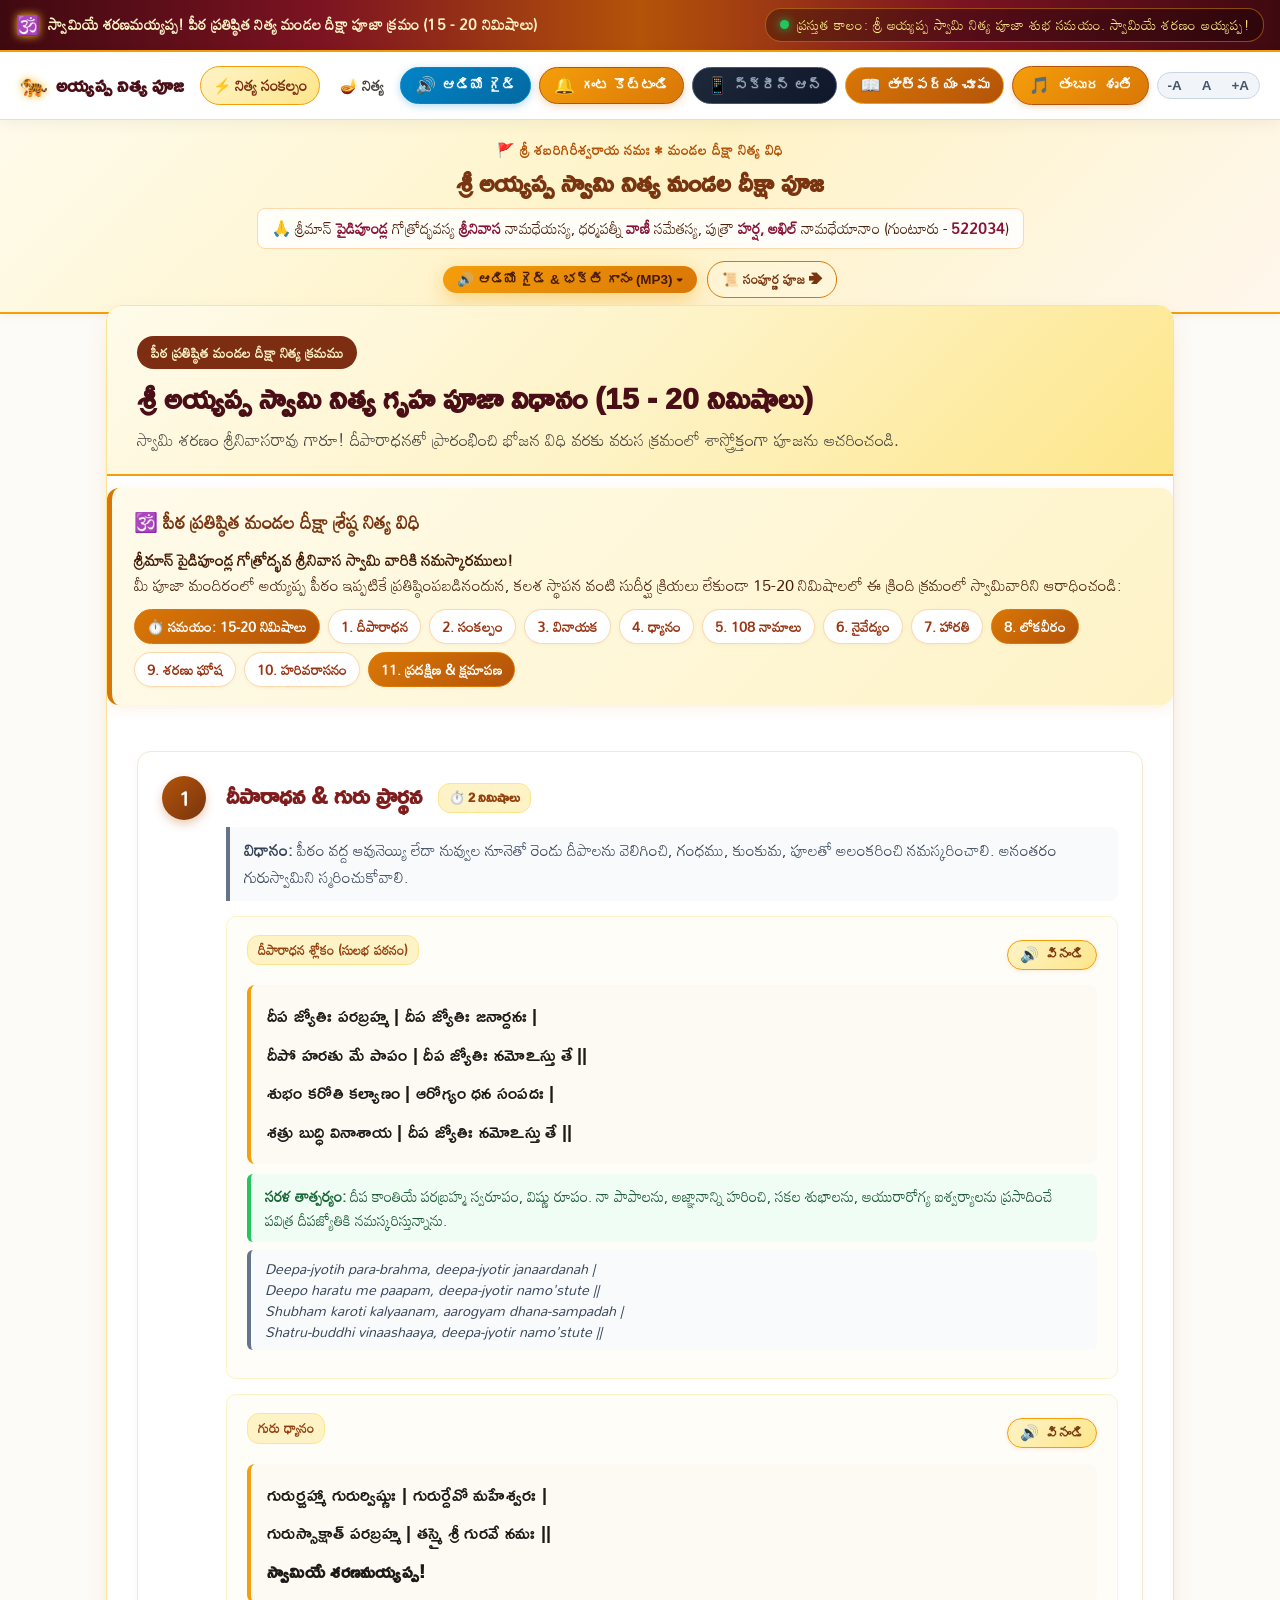
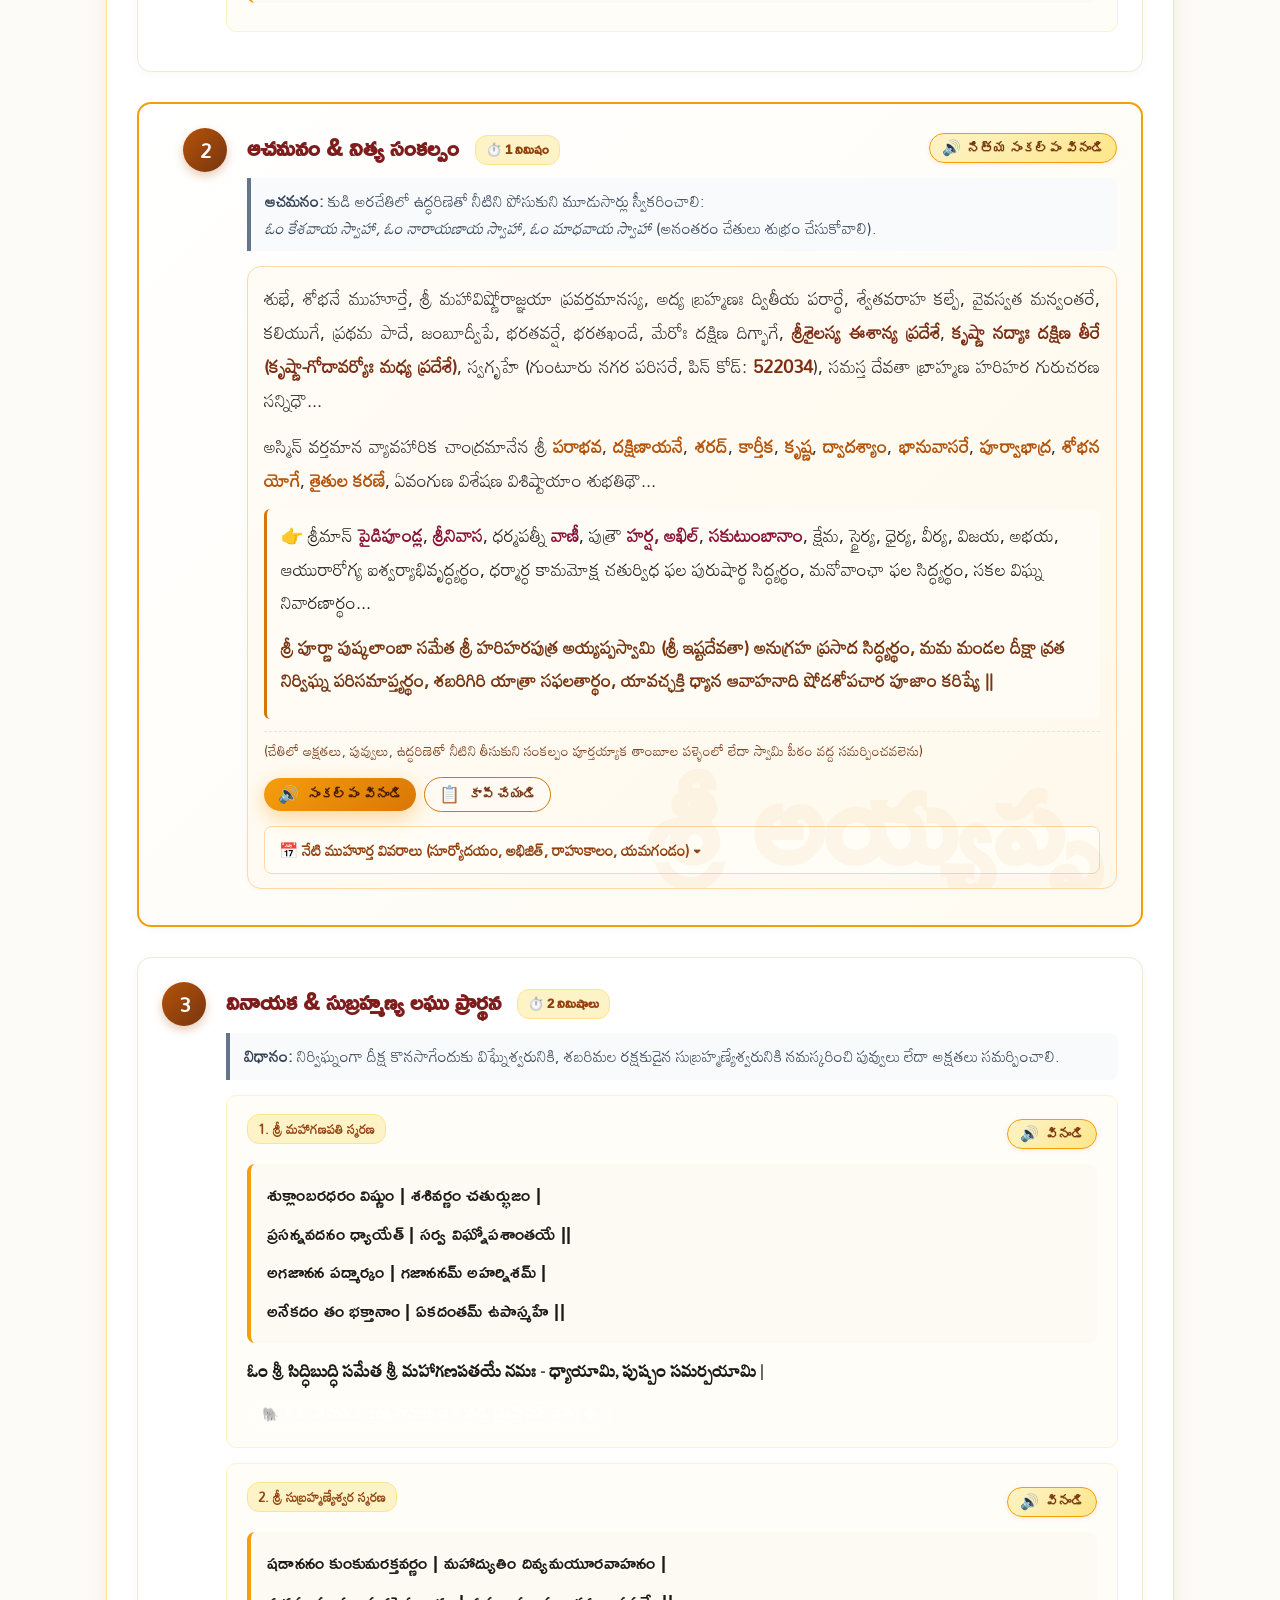
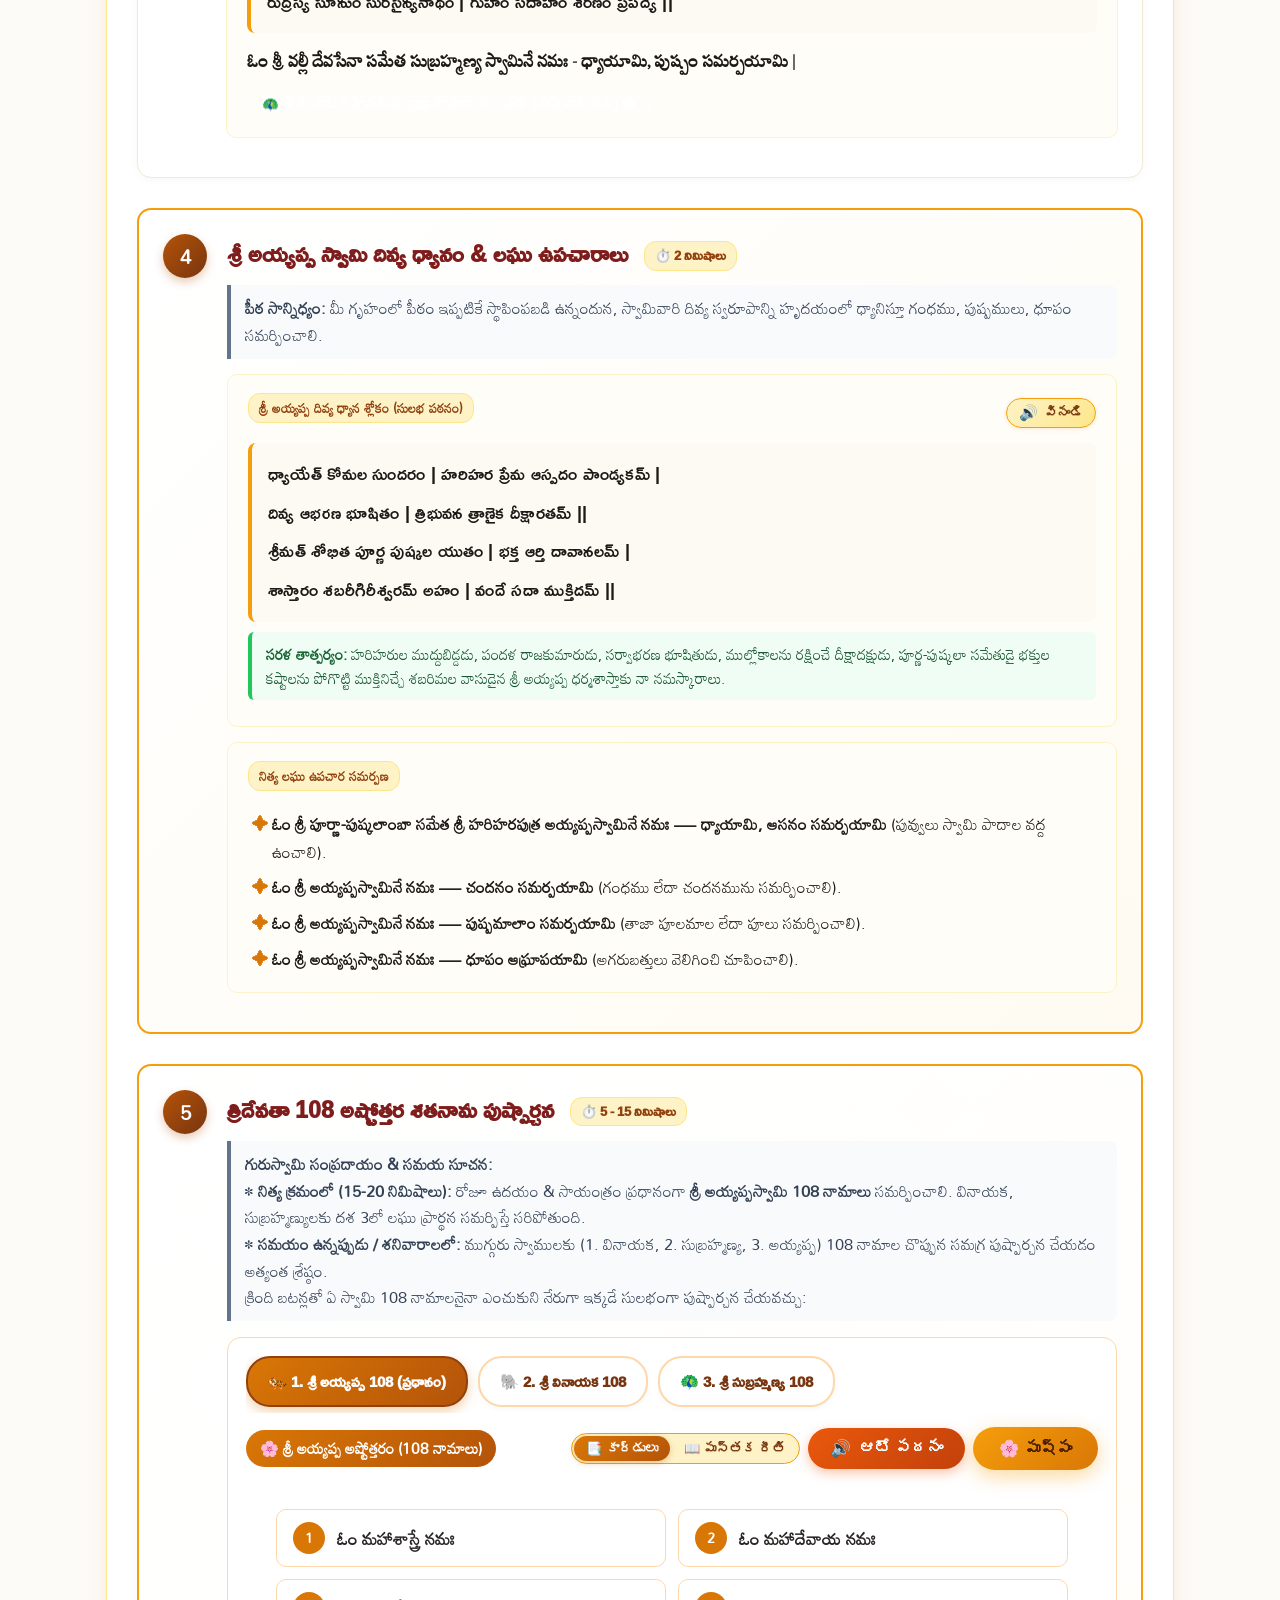
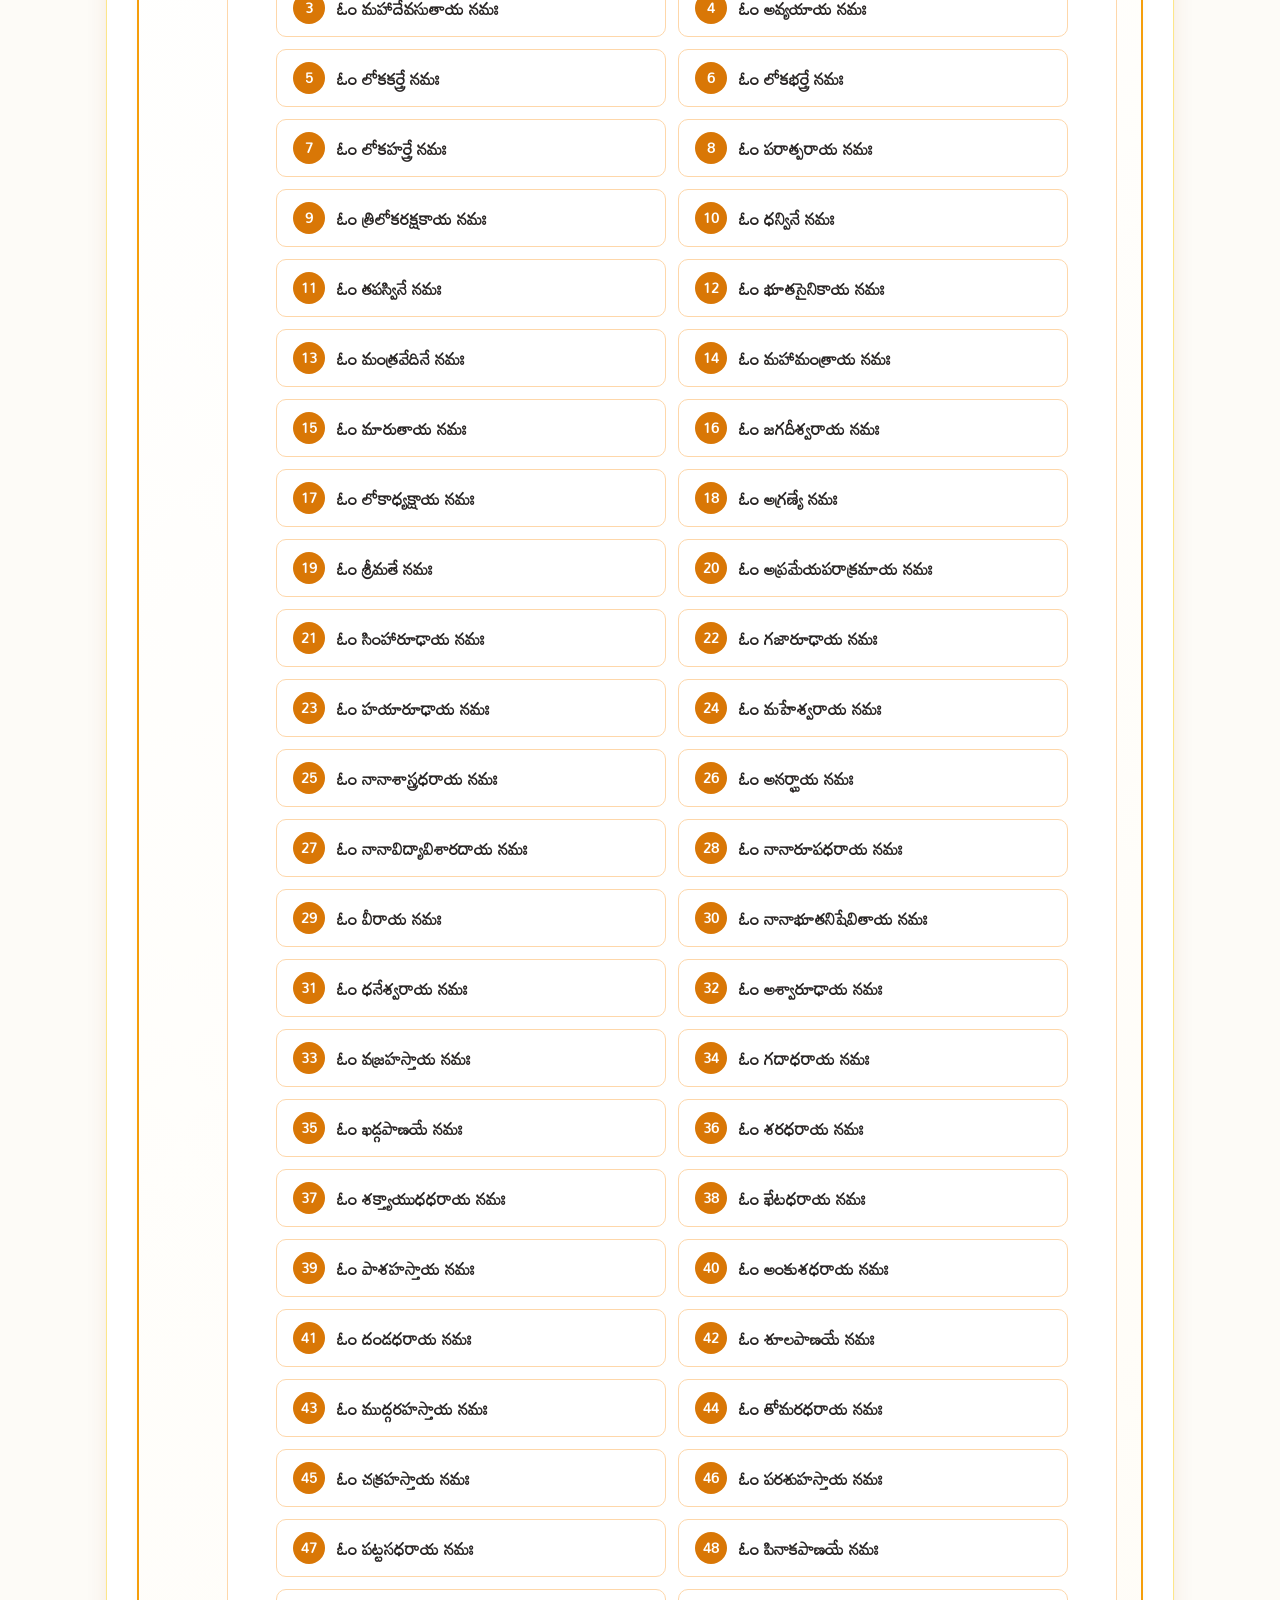
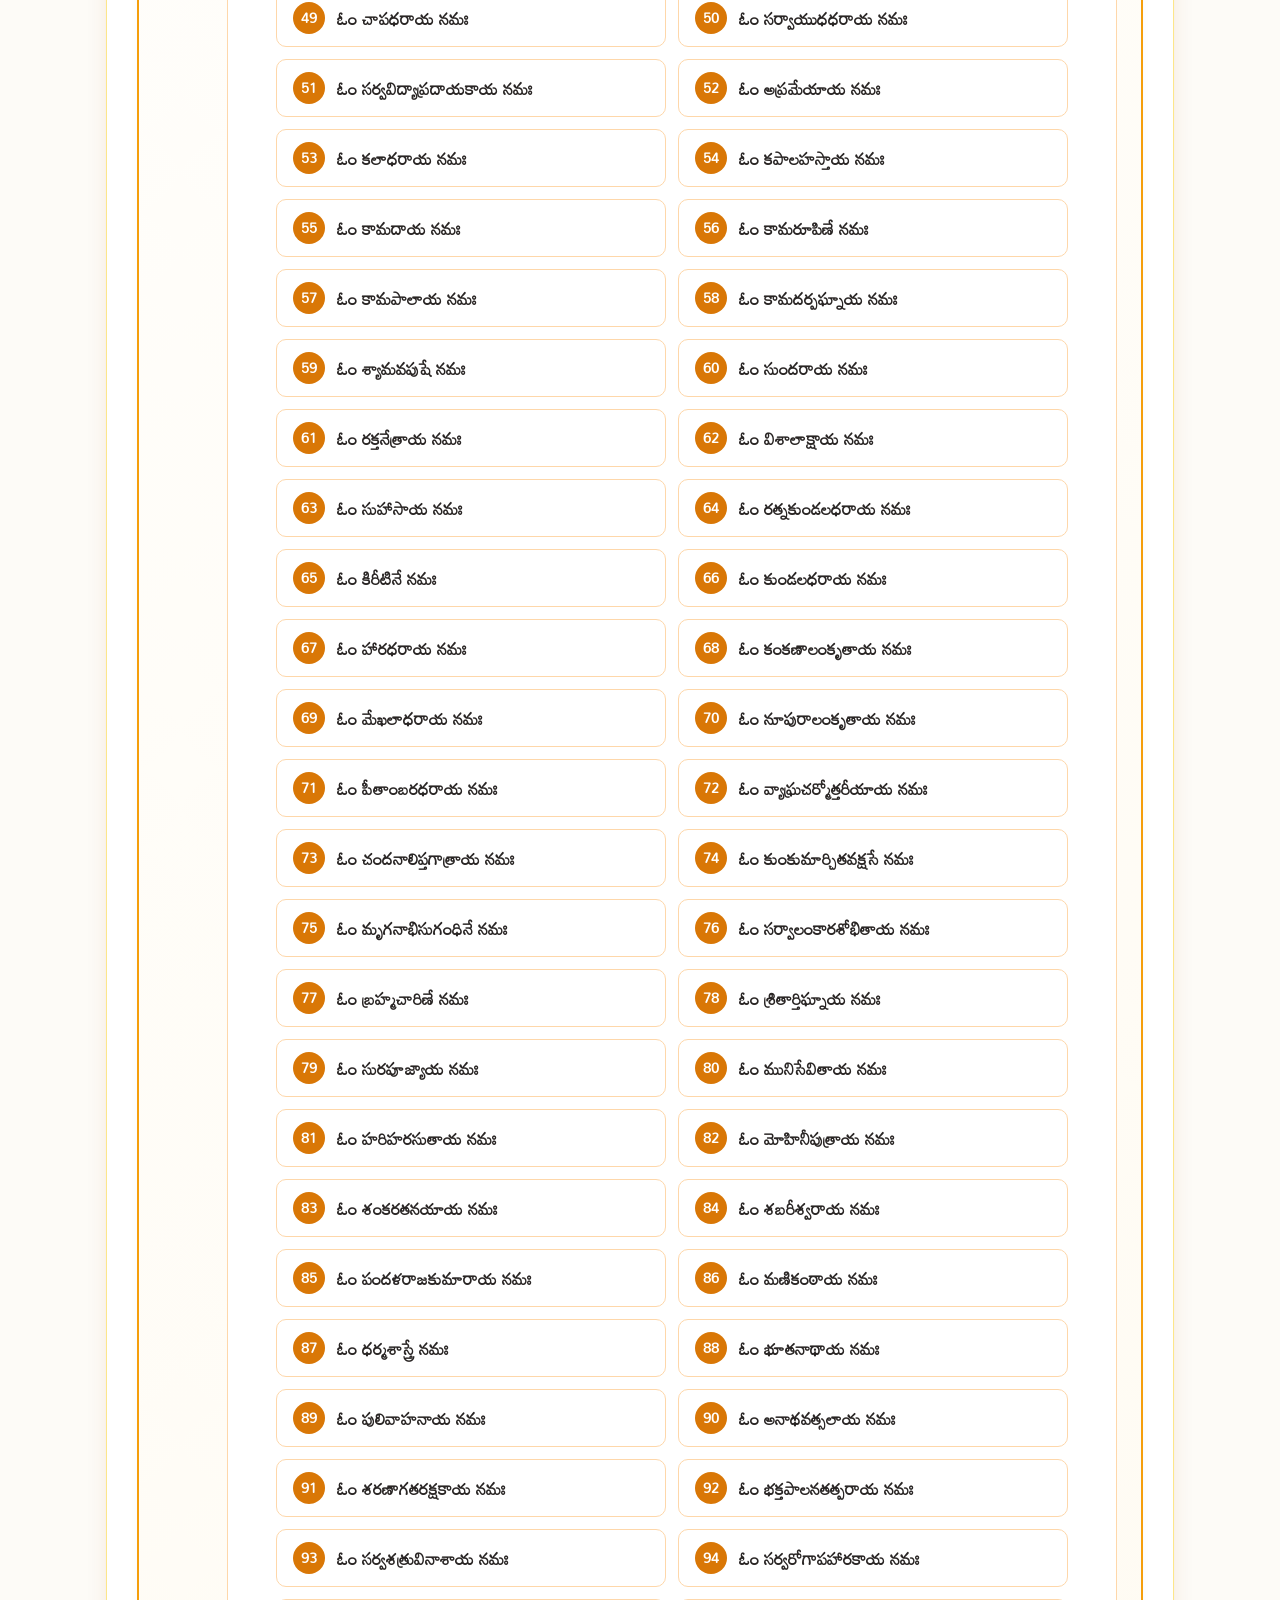
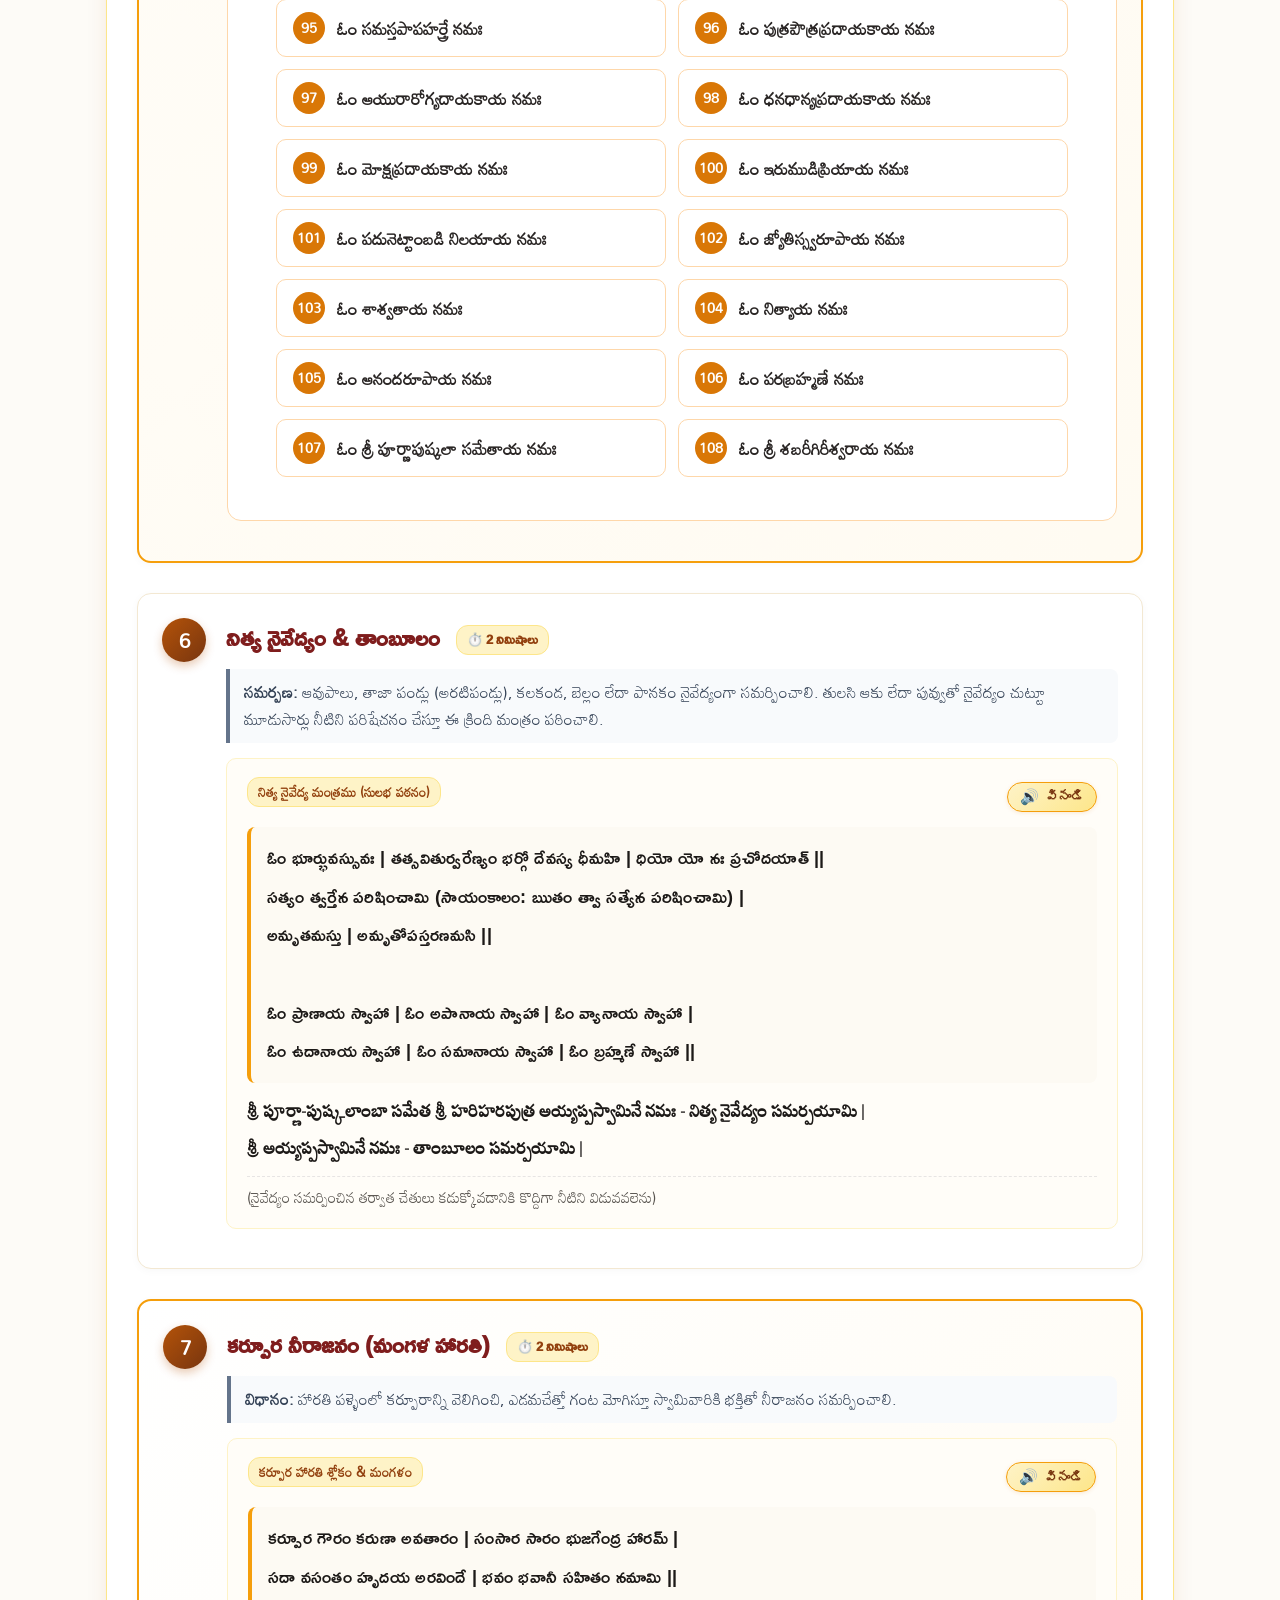
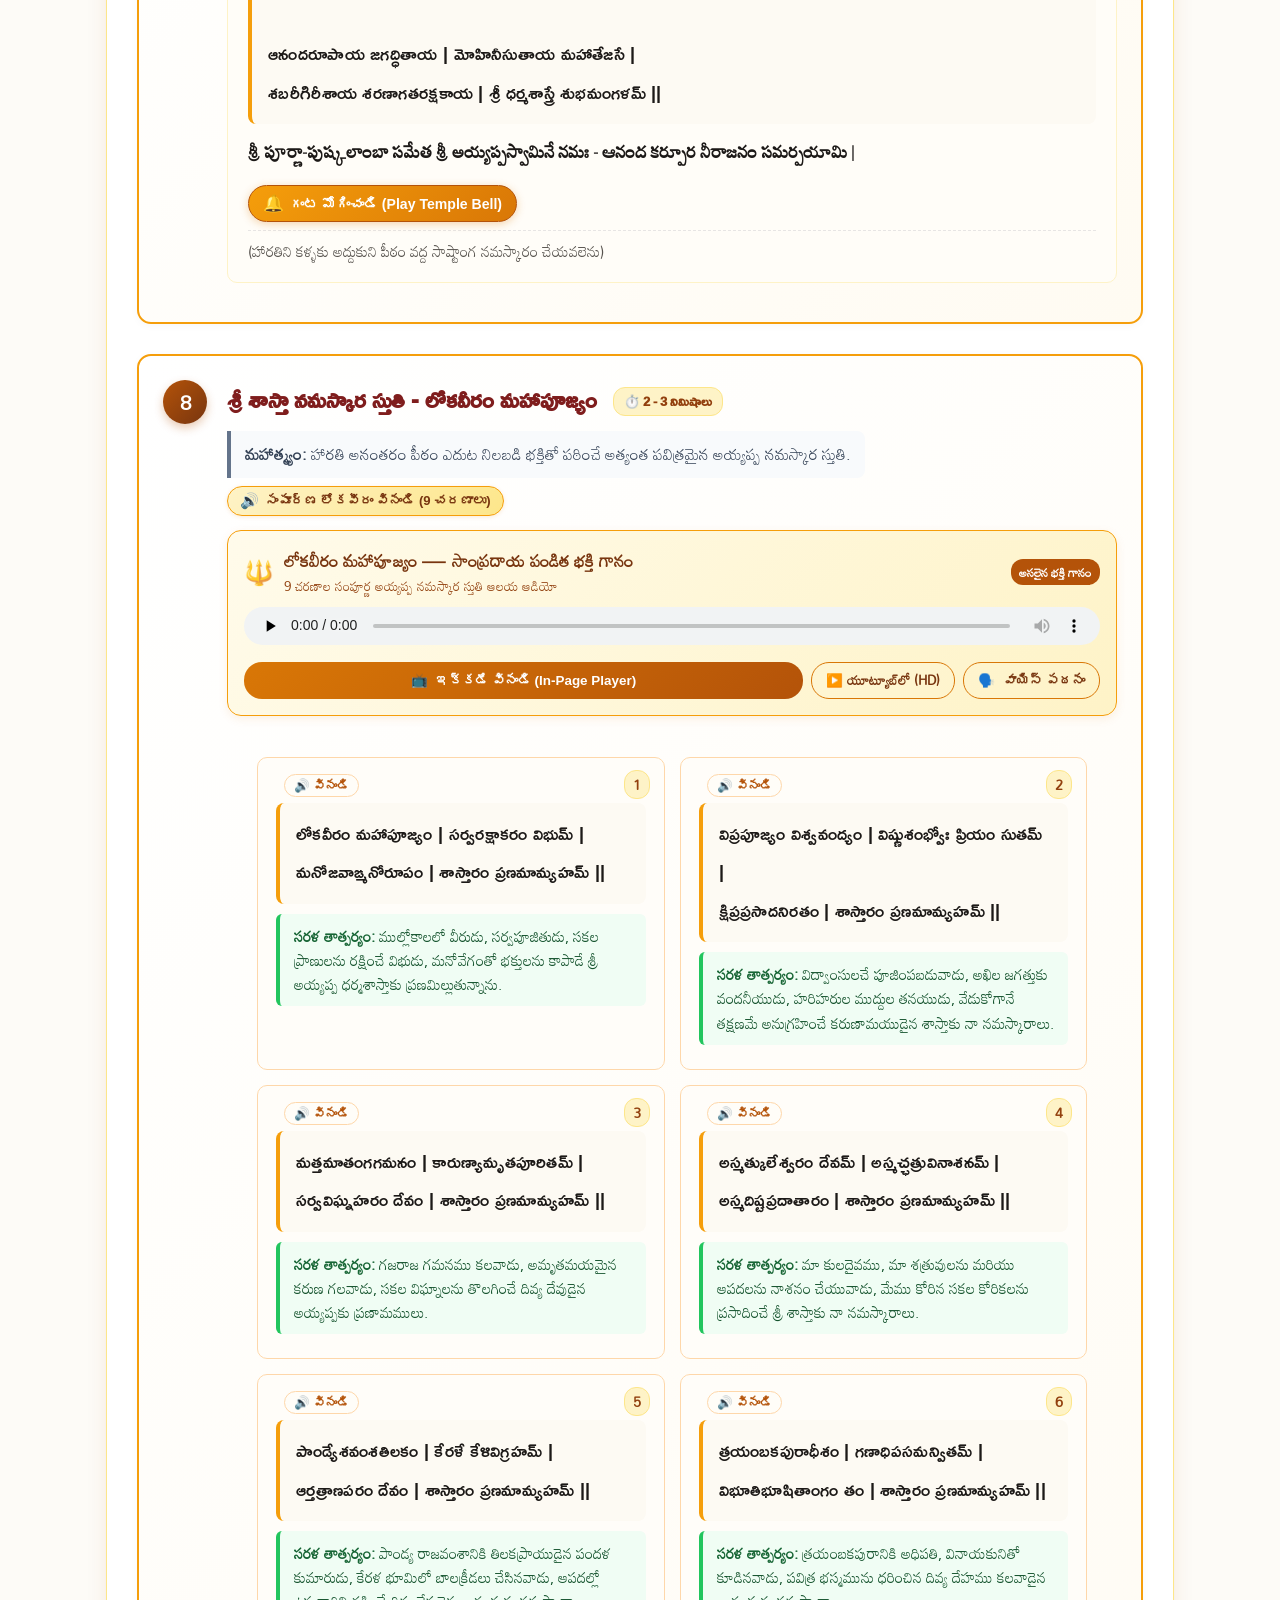
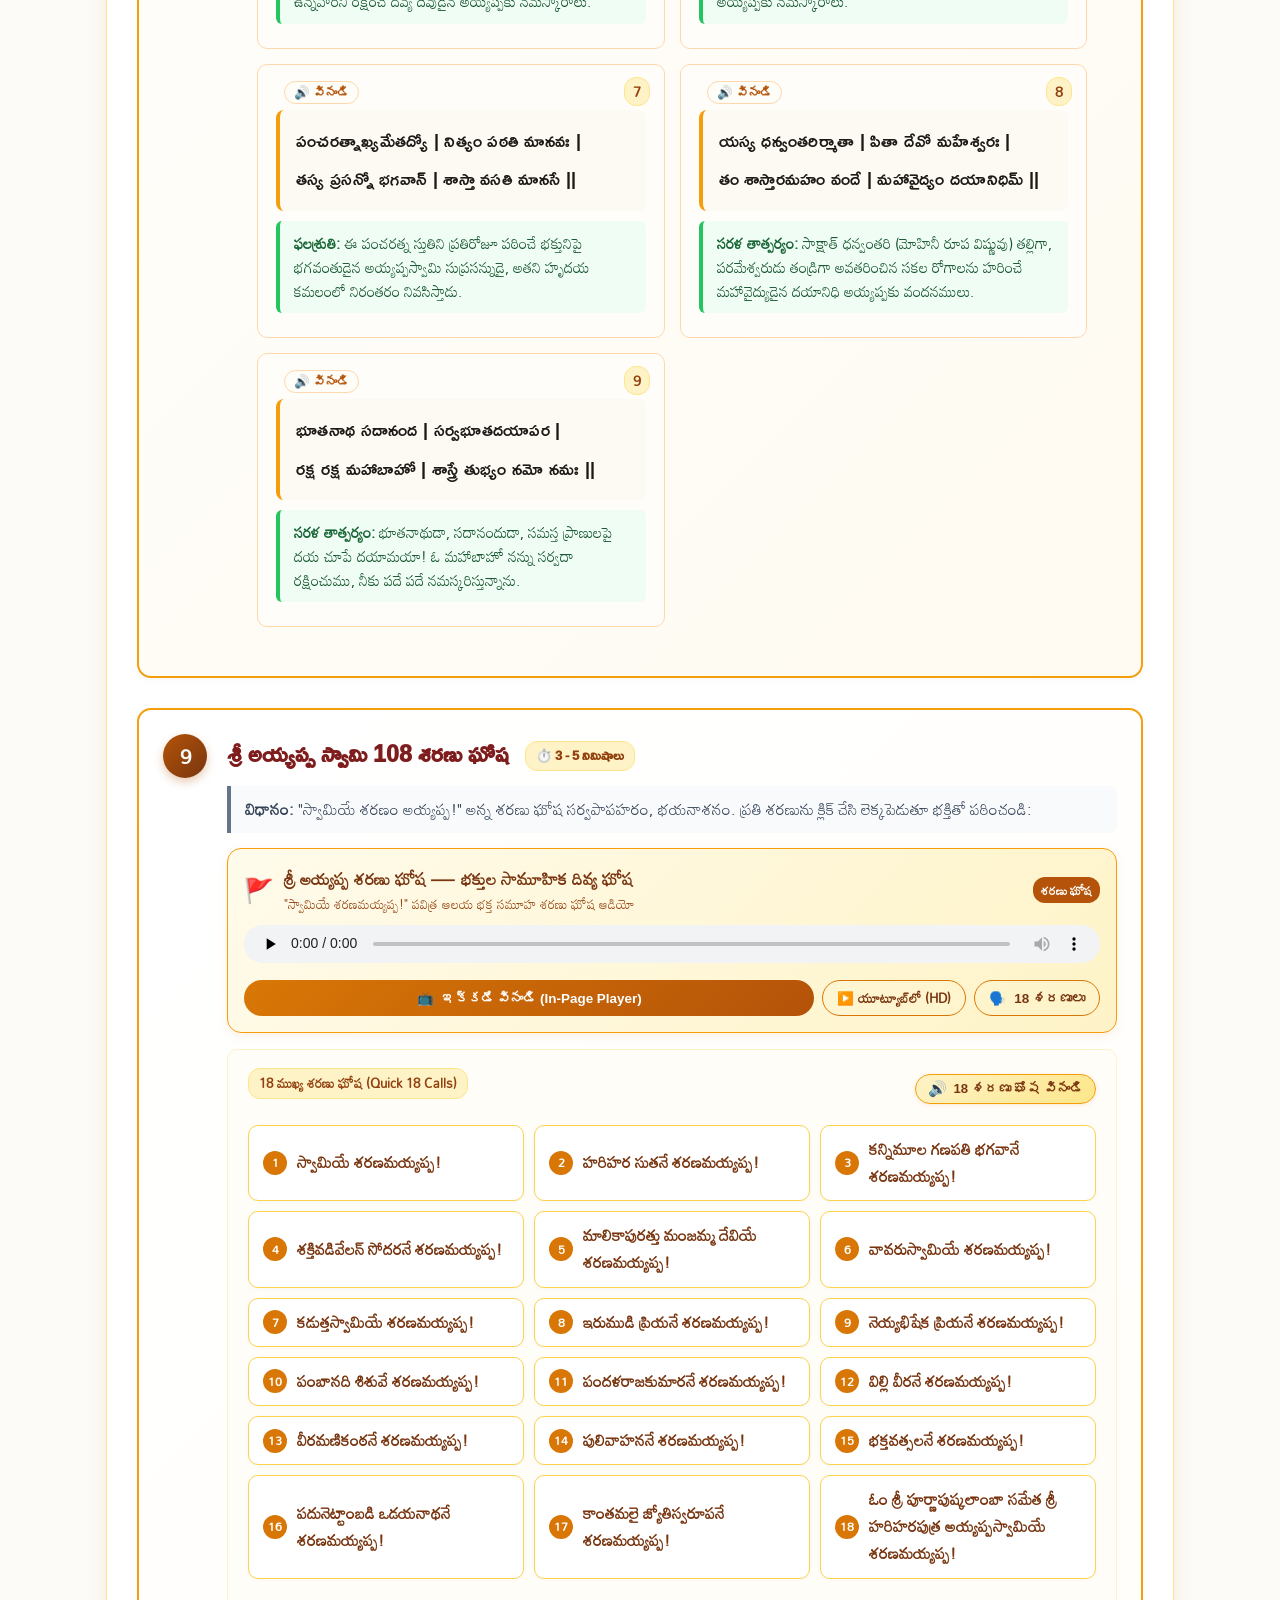
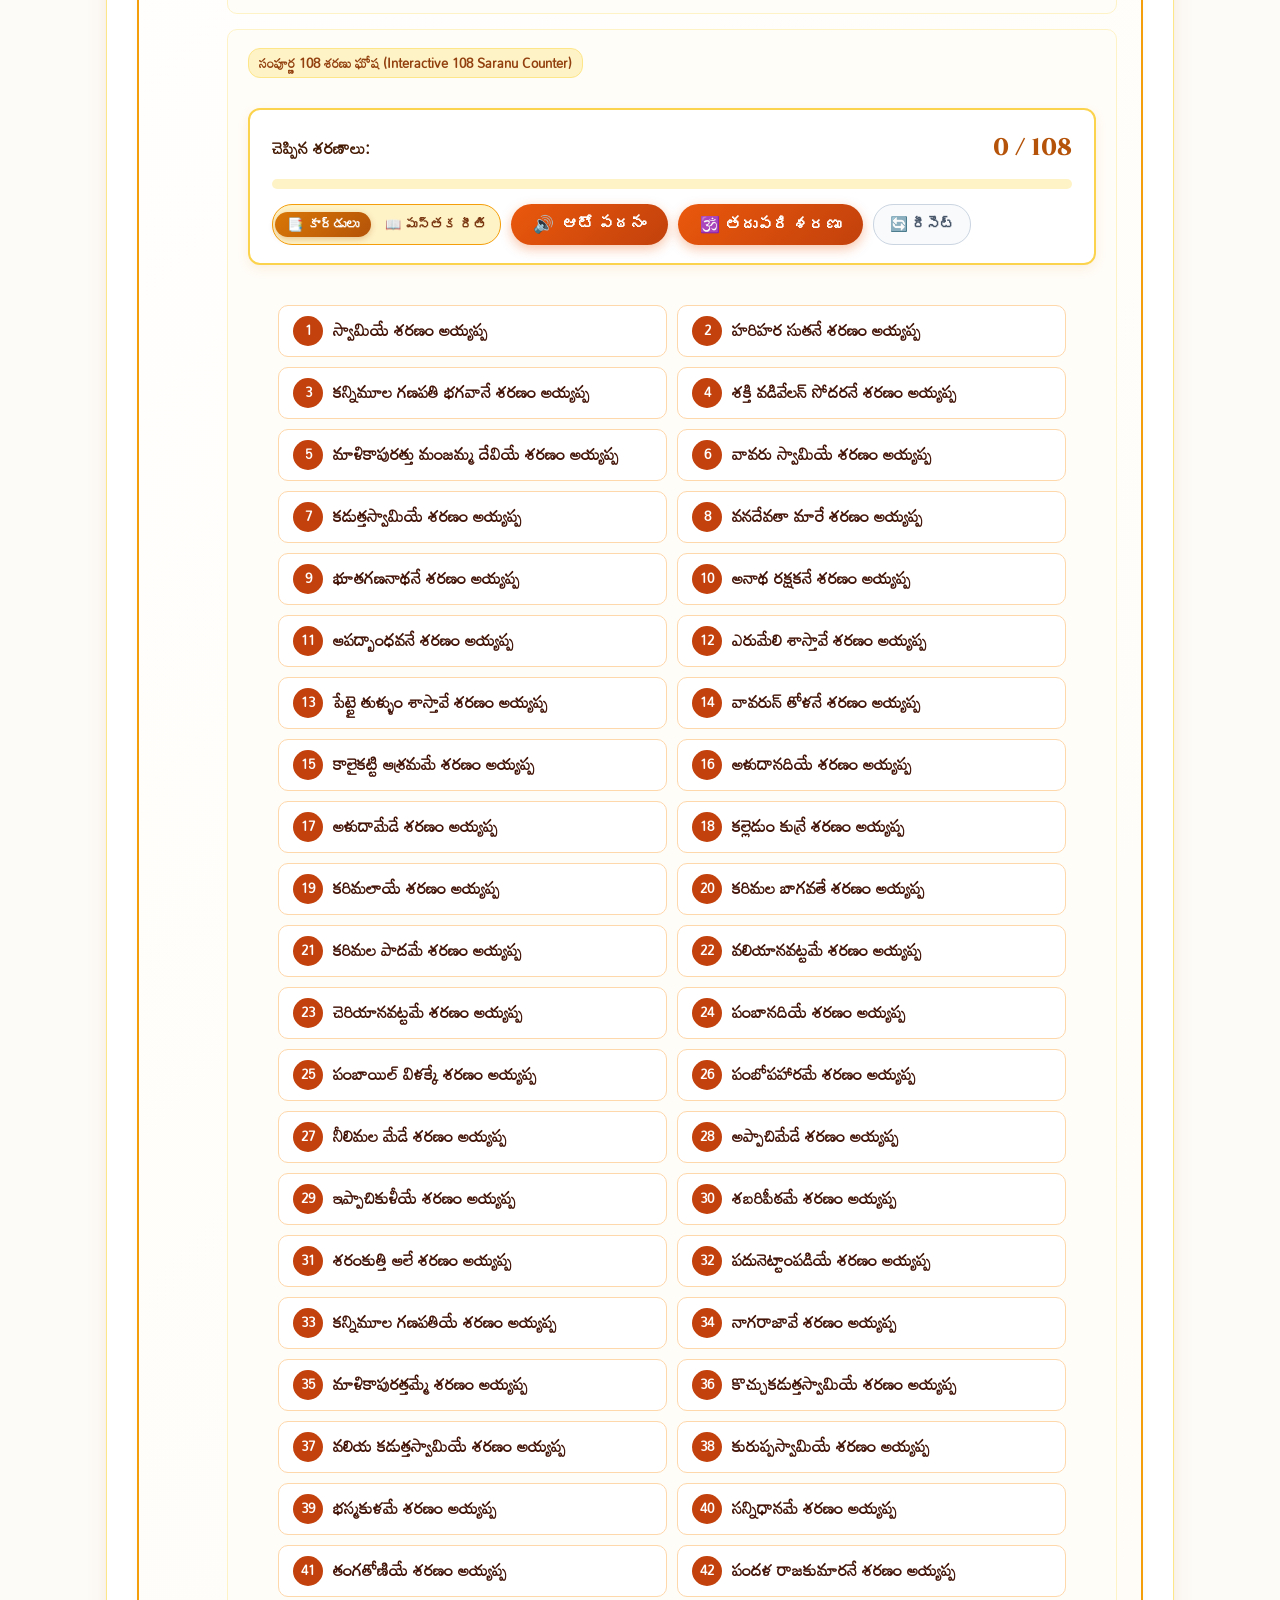
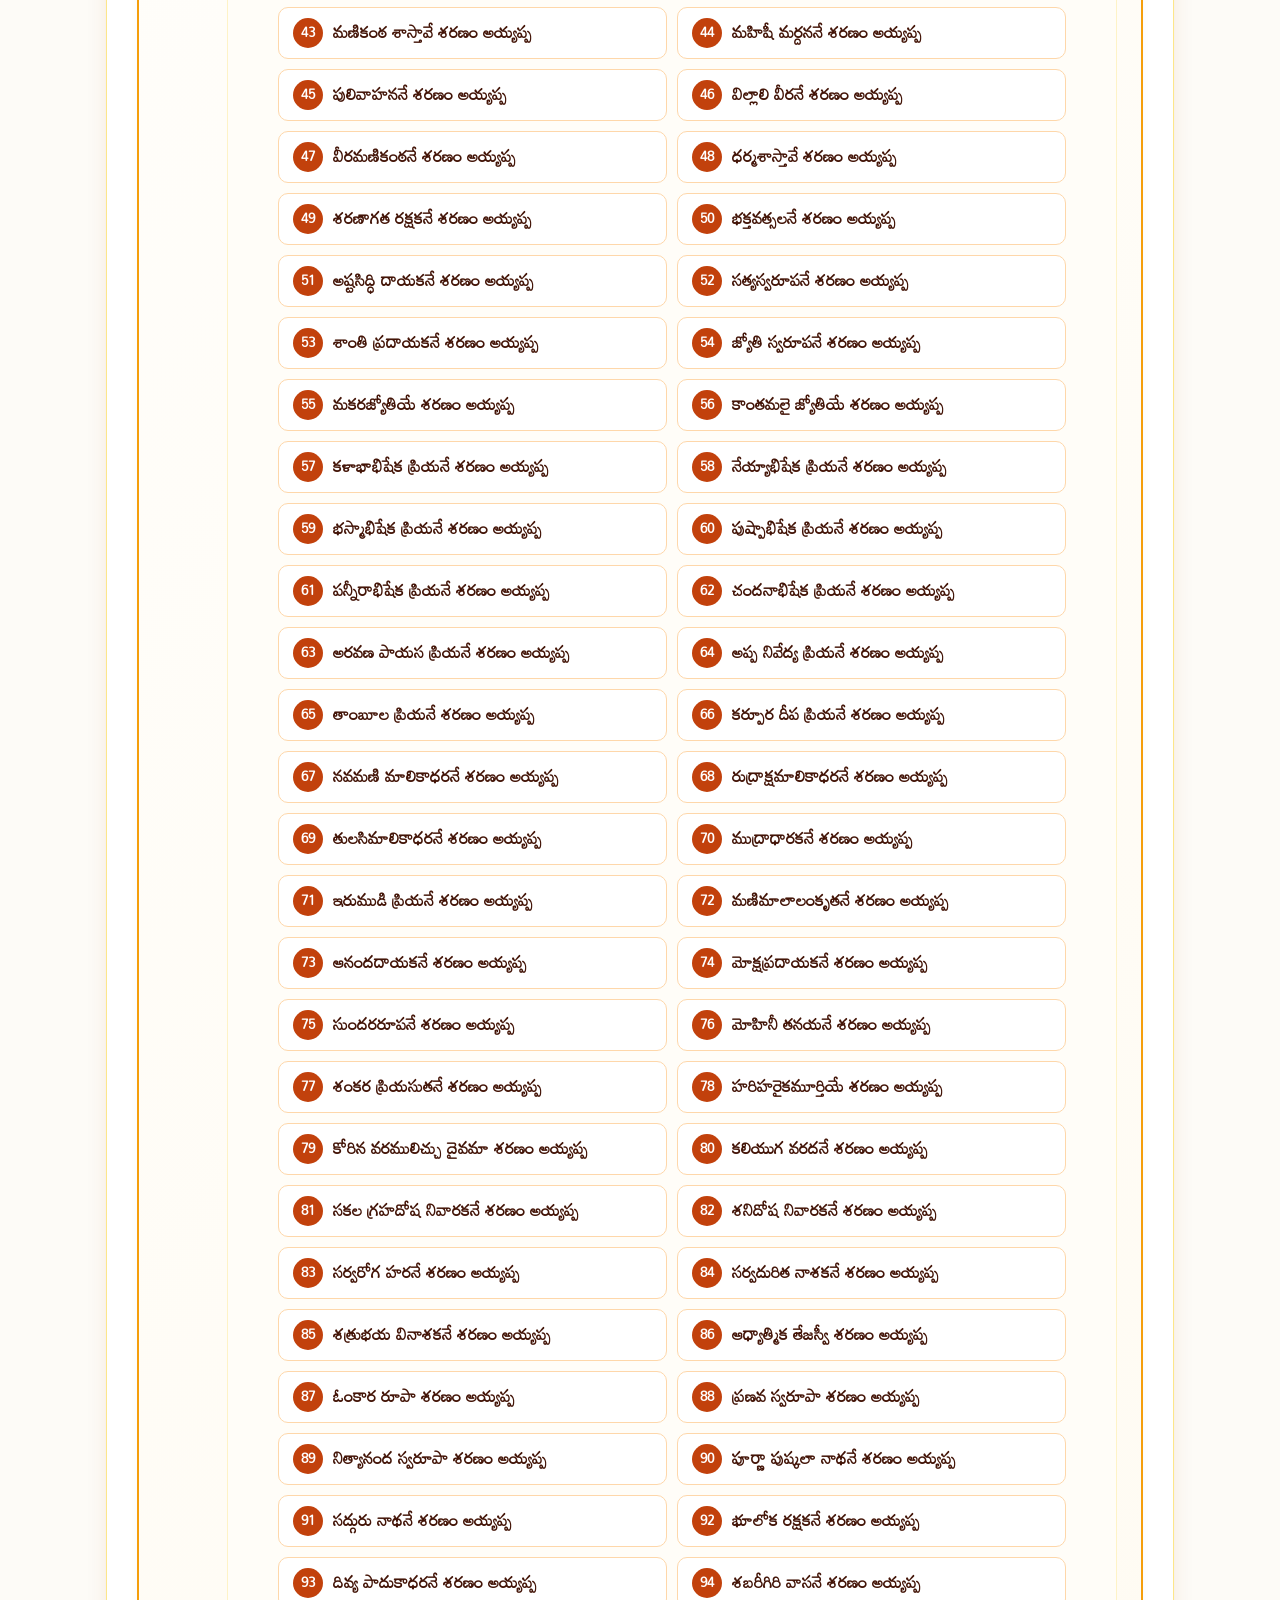
==== daily-puja.html @ 8e036cb7 "Initial commit: Sri Ayyappa Daily & Full Puja Vidhanam with live dynamic Sankalpam and mobile-friend" ====
<!DOCTYPE html>
<html lang="te">
<head>
  <meta charset="UTF-8" />
  <meta name="viewport" content="width=device-width, initial-scale=1.0" />
  <title>శ్రీ అయ్యప్ప స్వామి నిత్య మండల దీక్షా పూజ (15 - 20 నిమిషాలు) | పైడిపూండ్ల గోత్రం</title>
  
  <link rel="preconnect" href="https://fonts.googleapis.com">
  <link rel="preconnect" href="https://fonts.gstatic.com" crossorigin>
  <link href="https://fonts.googleapis.com/css2?family=Mandali&family=Ramabhadra&family=Suranna&family=Cinzel:wght@600;700;800&family=Outfit:wght@400;500;600;700&display=swap" rel="stylesheet">
  
  <link rel="stylesheet" href="styles.css" />
</head>
<body class="telugu-theme">

  <!-- Sacred Top Notification & Mode Switcher Bar -->
  <aside class="sacred-top-bar" aria-label="పూజా సమయ సమాచారం">
    <div class="top-bar-content">
      <div class="sacred-slogan">
        <span class="om-symbol">🕉️</span>
        <span class="telugu-text">స్వామియే శరణమయ్యప్ప! పీఠ ప్రతిష్ఠిత నిత్య మండల దీక్షా పూజా క్రమం (15 - 20 నిమిషాలు)</span>
      </div>
      <div class="panchangam-quick-ticker" id="topPanchangTicker">
        <span class="live-pulse"></span>
        <span id="quickTickerText">నేటి కాలం: లెక్కించబడుతోంది...</span>
      </div>
    </div>
  </aside>

  <!-- Sticky Main Navigation -->
  <nav class="sticky-nav" id="mainNavbar">
    <div class="nav-container">
      <a href="daily-puja.html" class="nav-brand">
        <span class="brand-icon">🐅</span>
        <span class="brand-text">అయ్యప్ప నిత్య పూజ</span>
      </a>

      <div class="nav-links">
        <a href="#sankalpam-section" class="nav-link highlight-link">⚡ నిత్య సంకల్పం</a>
        <a href="#nitya-puja-section" class="nav-link active">🪔 నిత్య పూజ (15ని॥)</a>
        <a href="#nitya-step-5" class="nav-link">📿 108 నామాలు</a>
        <a href="#step-lokaveeram" class="nav-link">🔱 లోకవీరం</a>
        <a href="#saranu-ghosha" class="nav-link">🕉️ శరణు ఘోష</a>
        <a href="#harivarasanam" class="nav-link">🎵 హరివరాసనం</a>
        <a href="#step-pradakshina" class="nav-link">👣 ఆత్మప్రదక్షిణ</a>
        <a href="#step-kshama" class="nav-link">🙏 క్షమాపణ</a>
        <a href="full-puja.html" class="nav-link" style="color: #f59e0b; font-weight: 800;">📜 సంపూర్ణ పూజ ➔</a>
      </div>

      <div class="nav-actions">
        <!-- Audio Reader Quick Launch Button -->
        <button id="btnReaderNav" class="action-btn reader-btn" onclick="toggleAudioReaderDeck()" title="పూజా వాచకం / ఆడియో గైడ్ తెరవండి">
          <span class="btn-icon">🔊</span>
          <span class="btn-text">ఆడియో గైడ్</span>
        </button>

        <!-- Temple Bell Chime Button -->
        <button id="btnBell" class="action-btn bell-btn" title="దేవాలయ ఘంటానాదం (Play Temple Bell)">
          <span class="btn-icon">🔔</span>
          <span class="btn-text">గంట కొట్టండి</span>
        </button>

        <!-- Keep Screen Awake Button for Mobile -->
        <button id="btnWakeLock" class="action-btn wake-btn" title="మొబైల్ స్క్రీన్ పూజ పూర్తయ్యేవరకు ఆన్ ఉంచుతుంది">
          <span class="btn-icon">📱</span>
          <span class="btn-text">స్క్రీన్ ఆన్</span>
        </button>

        <!-- Toggle Meaning Button -->
        <button id="btnToggleMeaning" class="action-btn meaning-btn" onclick="toggleEasyMeaning()" title="శ్లోకాల సరళ తాత్పర్యం & ఇంగ్లీష్ ఉచ్ఛారణ చూపు/దాచు">
          <span class="btn-icon">📖</span>
          <span class="btn-text">తాత్పర్యం చూపు</span>
        </button>

        <!-- Ambient Audio Tanpura -->
        <button id="btnAmbientSound" class="action-btn ambient-btn" title="ధ్యాన శృతి (Tanpura Drone)">
          <span class="btn-icon">🎵</span>
          <span class="btn-text">తంబుర శృతి</span>
        </button>

        <!-- Font Size Controls -->
        <div class="font-zoom-ctrls">
          <button id="btnFontDec" class="zoom-btn" title="అక్షరాల పరిమాణం తగ్గించండి">-A</button>
          <button id="btnFontReset" class="zoom-btn" title="సాధారణ పరిమాణం">A</button>
          <button id="btnFontInc" class="zoom-btn" title="అక్షరాల పరిమాణం పెంచండి">+A</button>
        </div>
      </div>
    </div>
  </nav>

  <!-- Compact Devotional Header (Low Padding, Dignified) -->
  <header class="compact-puja-header" id="hero">
    <div class="header-sacred-tag">
      🚩 శ్రీ శబరిగిరీశ్వరాయ నమః • మండల దీక్షా నిత్య విధి
    </div>
    <h1 class="header-title">శ్రీ అయ్యప్ప స్వామి నిత్య మండల దీక్షా పూజ</h1>
    <div class="header-devotee-strip">
      🙏 శ్రీమాన్ <strong>పైడిపూండ్ల</strong> గోత్రోద్భవస్య <strong>శ్రీనివాస</strong> నామధేయస్య, 
      ధర్మపత్నీ <strong>వాణీ</strong> సమేతస్య, పుత్రౌ <strong>హర్ష, అఖిల్</strong> నామధేయానాం 
      (గుంటూరు - <strong>522034</strong>)
    </div>
    <div class="header-actions">
      <button type="button" class="btn btn-sm btn-primary" onclick="toggleAudioReaderDeck()" title="ఆడియో గైడ్ & భక్తి గానం వినండి">
        <span>🔊 ఆడియో గైడ్ & భక్తి గానం (MP3) ▾</span>
      </button>
      <a href="full-puja.html" class="btn btn-sm btn-secondary" style="color: #78350f; border-color: #d97706;" title="శనివారాలు / పడిపూజల కోసం">
        <span>📜 సంపూర్ణ పూజ ➔</span>
      </a>
    </div>
  </header>

  <main class="page-container">

    <!-- ========================================== -->
    <!-- DEDICATED 15-20 MIN DAILY PUJA (DIRECT FLOW) -->
    <!-- ========================================== -->
    <section class="section-card" id="nitya-puja-section">
      <div class="card-header gold-gradient-header">
        <div class="header-badge">పీఠ ప్రతిష్ఠిత మండల దీక్షా నిత్య క్రమము</div>
        <h2 class="section-title">శ్రీ అయ్యప్ప స్వామి నిత్య గృహ పూజా విధానం (15 - 20 నిమిషాలు)</h2>
        <p class="section-description">
          స్వామి శరణం శ్రీనివాసరావు గారూ! దీపారాధనతో ప్రారంభించి భోజన విధి వరకు వరుస క్రమంలో శాస్త్రోక్తంగా పూజను ఆచరించండి.
        </p>
      </div>

      <!-- Peetam Consecrated Notice / Blessing -->
      <div class="nitya-blessing-card" style="margin: 12px 0 16px;">
        <div class="nitya-blessing-title">
          <span>🕉️ పీఠ ప్రతిష్ఠిత మండల దీక్షా శ్రేష్ఠ నిత్య విధి</span>
        </div>
        <div class="nitya-blessing-text">
          <strong>శ్రీమాన్ పైడిపూండ్ల గోత్రోద్భవ శ్రీనివాస స్వామి వారికి నమస్కారములు!</strong><br>
          మీ పూజా మందిరంలో అయ్యప్ప పీఠం ఇప్పటికే ప్రతిష్ఠింపబడినందున, కలశ స్థాపన వంటి సుదీర్ఘ క్రియలు లేకుండా 15-20 నిమిషాలలో ఈ క్రింది క్రమంలో స్వామివారిని ఆరాధించండి:
        </div>
        <div class="nitya-time-pills">
          <span class="time-pill highlight">⏱️ సమయం: 15-20 నిమిషాలు</span>
          <span class="time-pill">1. దీపారాధన</span>
          <span class="time-pill">2. సంకల్పం</span>
          <span class="time-pill">3. వినాయక</span>
          <span class="time-pill">4. ధ్యానం</span>
          <span class="time-pill">5. 108 నామాలు</span>
          <span class="time-pill">6. నైవేద్యం</span>
          <span class="time-pill">7. హారతి</span>
          <span class="time-pill highlight">8. లోకవీరం</span>
          <span class="time-pill">9. శరణు ఘోష</span>
          <span class="time-pill">10. హరివరాసనం</span>
          <span class="time-pill highlight">11. ప్రదక్షిణ & క్షమాపణ</span>
        </div>
      </div>

      <!-- ========================================== -->
      <!-- DUAL AUDIO DECK: DEVOTIONAL CHANTS & READER -->
      <!-- (Collapsible: toggled via navbar & header) -->
      <!-- ========================================== -->
      <div class="audio-reader-deck" id="audioReaderDeck" style="display: none; margin-bottom: 20px;">
        <div class="reader-header">
          <div class="reader-title-wrap">
            <span class="reader-pulse-icon">🪔</span>
            <div>
              <h3 class="reader-title">పూజా శ్రవణం & ఆడియో కేంద్రం (Sacred Puja Audio Center)</h3>
              <small class="reader-sub">అసలైన పండిత/భక్తి గానం (MP3) లేదా శ్లోకం వారీగా అభ్యాస వాచకం ఎంచుకోండి</small>
            </div>
          </div>
        </div>

        <!-- Mode Switcher Tabs -->
        <div class="deck-mode-tabs">
          <button type="button" class="deck-mode-btn active" id="tabBtnChants" onclick="switchAudioDeckTab('chants')">
            <span>🎵 1. అసలైన పూజా భక్తి గానం (Devotional MP3s)</span>
          </button>
          <button type="button" class="deck-mode-btn" id="tabBtnReader" onclick="switchAudioDeckTab('reader')">
            <span>🗣️ 2. శ్లోక అభ్యాస వాచకం (Learning Voice Reader)</span>
          </button>
        </div>

        <!-- TAB PANEL 1: DEVOTIONAL AUDIO TRACKS (MP3) -->
        <div class="deck-tab-panel active" id="panelChants">
          <p style="font-size: 0.92rem; color: #78350f; margin-bottom: 12px; line-height: 1.5;">
            పూజా మందిరంలో నిజమైన దేవాలయ వాతావరణం కోసం శ్రావ్యమైన సాంప్రదాయ భక్తి గానం & శరణు ఘోష ఆడియోలు:
          </p>

          <div class="audio-tracks-grid">
            <!-- Track 1: Harivarasanam -->
            <div class="audio-track-item">
              <div class="track-item-header">
                <span style="font-size: 1.6rem;">✨</span>
                <div>
                  <div class="track-item-title">శ్రీ హరివరాసనం (శబరిమల రాత్రి నిద్రా కీర్తనం)</div>
                  <div class="track-item-artist">గానం: పద్మవిభూషణ్ డా॥ కె.జె. యేసుదాస్ • అసలైన దివ్య గానం</div>
                </div>
              </div>
              <p style="font-size: 0.86rem; color: #92400e; margin: 4px 0 10px 0; line-height: 1.4;">
                శబరిమల ఆలయంలో ప్రతిరోజూ రాత్రి పూజానంతరం సమర్పించే పరమ పవిత్ర నిద్రా కీర్తనం.
              </p>
              <div style="display: flex; gap: 8px; flex-wrap: wrap;">
                <button type="button" class="btn btn-sm btn-gold" onclick="openDevotionalModal('harivarasanam')" style="flex: 1; min-width: 140px;">
                  <span>📺</span> <span>ఇక్కడే వినండి (Play Here)</span>
                </button>
                <a href="https://www.youtube.com/watch?v=zLhzkuv35XY" target="_blank" rel="noopener noreferrer" class="btn btn-sm btn-outline" style="text-decoration: none; display: inline-flex; align-items: center; gap: 4px;">
                  <span>▶️</span> <span>యూట్యూబ్‌లో (HD)</span>
                </a>
                <button type="button" class="btn btn-sm btn-outline" onclick="readFullHarivarasanam()" title="సంపూర్ణ 8 చరణాలు వినండి">
                  <span>🗣️</span> <span>వాయిస్ పఠనం</span>
                </button>
              </div>
            </div>

            <!-- Track 2: Lokaveeram -->
            <div class="audio-track-item">
              <div class="track-item-header">
                <span style="font-size: 1.6rem;">🔱</span>
                <div>
                  <div class="track-item-title">శ్రీ శాస్తా నమస్కార స్తుతి (లోకవీరం మహాపూజ్యం)</div>
                  <div class="track-item-artist">9 చరణాల సాంప్రదాయ అయ్యప్ప దివ్య స్తుతి</div>
                </div>
              </div>
              <p style="font-size: 0.86rem; color: #92400e; margin: 4px 0 10px 0; line-height: 1.4;">
                ముల్లోకాలలో వీరుడు, సర్వరక్షకుడైన ధర్మశాస్తాకు సమర్పించే 9 చరణాల నమస్కార స్తుతి.
              </p>
              <div style="display: flex; gap: 8px; flex-wrap: wrap;">
                <button type="button" class="btn btn-sm btn-gold" onclick="openDevotionalModal('lokaveeram')" style="flex: 1; min-width: 140px;">
                  <span>📺</span> <span>ఇక్కడే వినండి (Play Here)</span>
                </button>
                <a href="https://www.youtube.com/results?search_query=lokaveeram+mahapoojyam+telugu" target="_blank" rel="noopener noreferrer" class="btn btn-sm btn-outline" style="text-decoration: none; display: inline-flex; align-items: center; gap: 4px;">
                  <span>▶️</span> <span>యూట్యూబ్‌లో (HD)</span>
                </a>
                <button type="button" class="btn btn-sm btn-outline" onclick="readFullLokaveeram()" title="9 చరణాల సంపూర్ణ స్తుతి వినండి">
                  <span>🗣️</span> <span>వాయిస్ పఠనం</span>
                </button>
              </div>
            </div>

            <!-- Track 3: Sharanu Ghosha -->
            <div class="audio-track-item">
              <div class="track-item-header">
                <span style="font-size: 1.6rem;">🚩</span>
                <div>
                  <div class="track-item-title">శ్రీ అయ్యప్ప శరణు ఘోష (స్వామియే శరణమయ్యప్ప)</div>
                  <div class="track-item-artist">భక్తుల సామూహిక దివ్య శరణు ఘోష (108 శరణు పిలుపులు)</div>
                </div>
              </div>
              <p style="font-size: 0.86rem; color: #92400e; margin: 4px 0 10px 0; line-height: 1.4;">
                శబరిగిరి కొండల్లో భక్తులందరూ ఏకకంఠంతో పలికే పవిత్ర శరణు ఘోష తరంగాలు.
              </p>
              <div style="display: flex; gap: 8px; flex-wrap: wrap;">
                <button type="button" class="btn btn-sm btn-gold" onclick="openDevotionalModal('sharanu')" style="flex: 1; min-width: 140px;">
                  <span>📺</span> <span>ఇక్కడే వినండి (Play Here)</span>
                </button>
                <a href="https://www.youtube.com/results?search_query=ayyappa+108+saranu+ghosha+telugu" target="_blank" rel="noopener noreferrer" class="btn btn-sm btn-outline" style="text-decoration: none; display: inline-flex; align-items: center; gap: 4px;">
                  <span>▶️</span> <span>యూట్యూబ్‌లో (HD)</span>
                </a>
                <button type="button" class="btn btn-sm btn-outline" onclick="read18Sharanulu()" title="18 ముఖ్య శరణులు వినండి">
                  <span>🗣️</span> <span>18 శరణులు</span>
                </button>
              </div>
            </div>

            <!-- Track 4: Tanpura Drone -->
            <div class="audio-track-item" style="border: 1.5px solid #d97706; background: #fffdf5;">
              <div class="track-item-header">
                <span style="font-size: 1.6rem;">🪔</span>
                <div>
                  <div class="track-item-title">వైదిక ప్రశాంత తంబుర శృతి & ఓంకార నాదం (Live Tanpura)</div>
                  <div class="track-item-artist">100% ఆఫ్‌లైన్ ఆలయ ధ్యాన నాదం (Web Audio Synthesizer)</div>
                </div>
              </div>
              <p style="font-size: 0.86rem; color: #92400e; margin: 4px 0 10px 0; line-height: 1.4;">
                పూజ అంతటా గదిలో నిరంతరం ధ్వనించే పవిత్ర శృతి. ఇంటర్నెట్ లేకపోయినా బ్రౌజర్‌లోనే లైవ్‌గా ధ్వనిస్తుంది!
              </p>
              <div style="display: flex; gap: 8px; align-items: center; flex-wrap: wrap;">
                <button type="button" class="btn btn-sm btn-gold" id="btnDeckTanpura" onclick="toggleTanpuraPlayer()" style="flex: 1; padding: 10px 18px; font-size: 0.95rem;">
                  <span id="deckTanpuraBtnText">🎵 తంబుర శృతి ఆన్ చేయండి</span>
                </button>
                <button type="button" class="btn btn-sm btn-outline" onclick="playTempleBell(false)" title="ఘంటానాదం">
                  <span>🔔 గంట కొట్టండి</span>
                </button>
              </div>
            </div>
          </div>
        </div>

        <!-- TAB PANEL 2: INTERACTIVE VOICE LEARNING READER -->
        <div class="deck-tab-panel" id="panelReader">
          <!-- Voice Notice Box -->
          <div class="voice-notice-box" id="voiceNoticeBox" style="display: none;"></div>

          <!-- Device Voice Selector Bar -->
          <div class="voice-selector-wrap">
            <label for="readerVoiceSelect" class="voice-select-label">
              <span>🗣️ మీ పరికర వాయిస్:</span>
            </label>
            <select id="readerVoiceSelect" class="voice-dropdown" onchange="onUserVoiceChange(this.value)">
              <option value="auto" selected>🌟 ఆటోమేటిక్ వాయిస్ (ఆధారిత సిస్టమ్ వాయిస్ - Recommended)</option>
              <option value="te-IN">🗣️ తెలుగు వాయిస్ (లభ్యమైతే - Telugu Natural)</option>
              <option value="hi-IN">🇮🇳 భారతీయ / సంస్కృత ఉచ్ఛారణ (Indian Chanting)</option>
              <option value="en-IN">🌐 భారతీయ ఇంగ్లీష్ ఉచ్ఛారణ (Indian English)</option>
            </select>
            <div class="reader-speed-controls">
              <span class="speed-label">వేగం:</span>
              <button type="button" class="speed-btn" data-rate="0.75" onclick="setReaderRate(0.75)">0.75x (నేర్చుకోవడానికి)</button>
              <button type="button" class="speed-btn active" data-rate="0.82" onclick="setReaderRate(0.82)">0.82x (పూజా పఠనం)</button>
              <button type="button" class="speed-btn" data-rate="1.0" onclick="setReaderRate(1.0)">1.0x (సాధారణం)</button>
            </div>
          </div>

          <div class="reader-status-bar">
            <span class="reader-live-indicator"></span>
            <span id="readerStatusText">వినడానికి క్రింది బటన్ నొక్కండి లేదా ఏదైనా శ్లోకం వద్ద '🔊 వినండి' ఎంచుకోండి...</span>
          </div>

          <div class="reader-action-row">
            <button type="button" id="btnPlayFullPuja" class="btn btn-primary pulse-btn" onclick="startFullPujaReading()" title="15 నిమిషాల నిత్య పూజను శ్లోకం వారీగా వరుసగా వినండి">
              <span class="btn-icon">▶️</span>
              <span id="lblPlayFullPuja">సంపూర్ణ నిత్య పూజ ఆడియో గైడ్ (Play Full Puja)</span>
            </button>
            <button type="button" id="btnPauseResumeReader" class="btn btn-secondary" onclick="togglePauseResumeReader()" style="display: none;">
              <span class="btn-icon">⏸️</span>
              <span id="lblPauseResume">పాజ్ (Pause)</span>
            </button>
            <button type="button" id="btnStopReader" class="btn btn-text-action" onclick="stopAllReaderAudio()" style="display: none;">
              <span class="btn-icon">⏹️</span>
              <span>ఆపండి (Stop)</span>
            </button>
          </div>
        </div>
      </div>

      <div class="puja-steps-wrapper">

        <!-- NITYA STEP 1: Deeparadhana & Guru Smarana -->
        <article class="puja-step-card" id="nitya-step-1">
          <div class="step-badge-number">1</div>
          <div class="step-body">
            <h3 class="step-title">
              దీపారాధన & గురు ప్రార్థన
              <span class="step-time-badge">⏱️ 2 నిమిషాలు</span>
            </h3>
            <div class="ritual-instruction">
              <strong>విధానం:</strong> పీఠం వద్ద ఆవునెయ్యి లేదా నువ్వుల నూనెతో రెండు దీపాలను వెలిగించి, గంధము, కుంకుమ, పూలతో అలంకరించి నమస్కరించాలి. అనంతరం గురుస్వామిని స్మరించుకోవాలి.
            </div>

            <div class="mantra-block" id="sloka-deeparadhana">
              <div class="mantra-header-bar">
                <div class="mantra-label">దీపారాధన శ్లోకం (సులభ పఠనం)</div>
                <button type="button" class="btn-listen-inline" onclick="playReaderSloka('deeparadhana', 'దీపారాధన శ్లోకం')">
                  <span class="l-icon">🔊</span> <span>వినండి</span>
                </button>
              </div>
              <p class="sloka-spaced">
                దీప జ్యోతిః పరబ్రహ్మ | దీప జ్యోతిః జనార్దనః |<br>
                దీపో హరతు మే పాపం | దీప జ్యోతిః నమోఽస్తు తే ||<br>
                శుభం కరోతి కల్యాణం | ఆరోగ్యం ధన సంపదః |<br>
                శత్రు బుద్ధి వినాశాయ | దీప జ్యోతిః నమోఽస్తు తే ||
              </p>
              <div class="sloka-easy-meaning">
                <strong>సరళ తాత్పర్యం:</strong> దీప కాంతియే పరబ్రహ్మ స్వరూపం, విష్ణు రూపం. నా పాపాలను, అజ్ఞానాన్ని హరించి, సకల శుభాలను, ఆయురారోగ్య ఐశ్వర్యాలను ప్రసాదించే పవిత్ర దీపజ్యోతికి నమస్కరిస్తున్నాను.
              </div>
              <div class="sloka-english-pronunciation">
                <em>Deepa-jyotih para-brahma, deepa-jyotir janaardanah |<br>
                Deepo haratu me paapam, deepa-jyotir namo'stute ||<br>
                Shubham karoti kalyaanam, aarogyam dhana-sampadah |<br>
                Shatru-buddhi vinaashaaya, deepa-jyotir namo'stute ||</em>
              </div>
            </div>

            <div class="mantra-block" id="sloka-guru">
              <div class="mantra-header-bar">
                <div class="mantra-label">గురు ధ్యానం</div>
                <button type="button" class="btn-listen-inline" onclick="playReaderSloka('guru', 'గురు ప్రార్థన')">
                  <span class="l-icon">🔊</span> <span>వినండి</span>
                </button>
              </div>
              <p class="sloka-spaced">
                గురుర్బ్రహ్మా గురుర్విష్ణుః | గురుర్దేవో మహేశ్వరః |<br>
                గురుస్సాక్షాత్ పరబ్రహ్మ | తస్మై శ్రీ గురవే నమః ||<br>
                <strong>స్వామియే శరణమయ్యప్ప!</strong>
              </p>
            </div>
          </div>
        </article>

        <!-- NITYA STEP 2: Complete Live Dynamic Sankalpam & Achamanam -->
        <article class="puja-step-card sacred-card" id="nitya-step-2">
          <span id="sankalpam-section"></span>
          <div class="step-badge-number">2</div>
          <div class="step-body">
            <div class="mantra-header-bar">
              <h3 class="step-title" style="margin-bottom: 0;">
                ఆచమనం & నిత్య సంకల్పం
                <span class="step-time-badge">⏱️ 1 నిమిషం</span>
              </h3>
              <button type="button" class="btn-listen-inline" onclick="speakSankalpam()">
                <span class="l-icon">🔊</span> <span>నిత్య సంకల్పం వినండి</span>
              </button>
            </div>
            <div class="ritual-instruction">
              <strong>ఆచమనం:</strong> కుడి అరచేతిలో ఉద్ధరిణెతో నీటిని పోసుకుని మూడుసార్లు స్వీకరించాలి:<br>
              <em>ఓం కేశవాయ స్వాహా, ఓం నారాయణాయ స్వాహా, ఓం మాధవాయ స్వాహా</em> (అనంతరం చేతులు శుభ్రం చేసుకోవాలి).
            </div>

            <!-- Complete Live Dynamic Sankalpam Box -->
            <div class="sankalpa-box gold-bordered" id="sankalpamBox" style="margin: 12px 0; padding: 14px 16px;">
              <div class="sankalpa-watermark">శ్రీ అయ్యప్ప</div>

              <!-- Sanskrit Standard Live Sankalpam with Devotee & Panchangam -->
              <div class="sankalpa-content active" id="viewSanskrit">
                <p class="sankalpa-text" style="margin-bottom: 12px; line-height: 1.85;">
                  శుభే, శోభనే ముహూర్తే, శ్రీ మహావిష్ణోరాజ్ఞయా ప్రవర్తమానస్య, అద్య బ్రహ్మణః ద్వితీయ పరార్థే, శ్వేతవరాహ కల్పే, 
                  వైవస్వత మన్వంతరే, కలియుగే, ప్రథమ పాదే, జంబూద్వీపే, భరతవర్షే, భరతఖండే, మేరోః దక్షిణ దిగ్భాగే, 
                  <span class="highlight-var" id="outSrisailam">శ్రీశైలస్య ఈశాన్య ప్రదేశే</span>, 
                  <span class="highlight-var" id="outRiverRegion">కృష్ణా గోదావర్యోః మధ్యప్రదేశే</span>, 
                  స్వగృహే (గుంటూరు నగర పరిసరే, పిన్ కోడ్: <span class="highlight-var dyn-pincode" id="outPincode">522034</span>), 
                  సమస్త దేవతా బ్రాహ్మణ హరిహర గురుచరణ సన్నిధౌ...
                </p>

                <p class="sankalpa-text" style="margin-bottom: 12px; line-height: 1.85;">
                  అస్మిన్ వర్తమాన వ్యావహారిక చాంద్రమానేన 
                  శ్రీ <span class="badge-panchang dyn-samvat"><strong id="outSamvatsara">పరాభవ</strong> నామ సంవత్సరే</span>, 
                  <span class="badge-panchang dyn-ayana"><strong id="outAyana">దక్షిణాయనే</strong></span>, 
                  <span class="badge-panchang dyn-ritu"><strong id="outRitu">శరద్</strong> ఋతౌ</span>, 
                  <span class="badge-panchang dyn-masa"><strong id="outMasa">కార్తీక</strong> మాసే</span>, 
                  <span class="badge-panchang dyn-paksha"><strong id="outPaksha">శుక్ల</strong> పక్షే</span>, 
                  <span class="badge-panchang dyn-tithi"><strong id="outTithi">సప్తమ్యాం</strong> శుభతిథౌ</span>, 
                  <span class="badge-panchang dyn-vasara"><strong id="outVasara">ఇందు (సోమ) వాసరే</strong></span>, 
                  <span class="badge-panchang dyn-nakshatra"><strong id="outNakshatra">శ్రవణ</strong> నక్షత్రే</span>, 
                  <span class="badge-panchang dyn-yoga"><strong id="outYoga">వృద్ధి</strong> యోగే</span>, 
                  <span class="badge-panchang dyn-karana"><strong id="outKarana">వణిజ</strong> కరణే</span>, 
                  ఏవంగుణ విశేషణ విశిష్టాయాం శుభతిథౌ...
                </p>

                <!-- Devotee Highlight Section - Flowing Sacred Text with Auspicious Colors -->
                <div class="devotee-sankalpa-highlight" id="nityaSankalpaLiveBox">
                  <p class="karta-invocation">
                    👉 శ్రీమాన్ <span class="badge-gothra dyn-gotram"><strong id="outGotram">పైడిపూండ్ల</strong> గోత్రోద్భవస్య</span>, 
                    <span class="badge-name dyn-karta"><strong id="outKarta">శ్రీనివాస</strong> నామధేయస్య</span>, 
                    ధర్మపత్నీ <span class="badge-name dyn-wife"><strong id="outWife">వాణీ</strong> సమేతస్య</span>, 
                    పుత్రౌ <span class="badge-name dyn-sons"><strong id="outSons">హర్ష, అఖిల్</strong> నామధేయానాం</span>, 
                    <span class="badge-name"><strong id="outFamily">సకుటుంబానాం</strong></span>, 
                    క్షేమ, స్థైర్య, ధైర్య, వీర్య, విజయ, అభయ, ఆయురారోగ్య ఐశ్వర్యాభివృద్ధ్యర్థం, 
                    ధర్మార్ధ కామమోక్ష చతుర్విధ ఫల పురుషార్థ సిద్ధ్యర్థం, మనోవాంఛా ఫల సిద్ధ్యర్థం, సకల విఘ్న నివారణార్థం...
                  </p>
                  
                  <p class="puja-intent-text" id="outPurposeText">
                    శ్రీ పూర్ణా పుష్కలాంబా సమేత శ్రీ హరిహరపుత్ర అయ్యప్పస్వామి (శ్రీ ఇష్టదేవతా) అనుగ్రహ ప్రసాద సిద్ధ్యర్థం, 
                    <strong>మమ మండల దీక్షా వ్రత నిర్విఘ్న పరిసమాప్త్యర్థం, శబరిగిరి యాత్రా సఫలతార్థం</strong>, 
                    యావచ్ఛక్తి ధ్యాన ఆవాహనాది షోడశోపచార పూజాం కరిష్యే ||
                  </p>
                </div>

                <div class="sloka-meaning" style="font-size: 0.88rem; color: #78350f; margin-top: 6px;">
                  (చేతిలో అక్షతలు, పువ్వులు, ఉద్ధరిణెతో నీటిని తీసుకుని సంకల్పం పూర్తయ్యాక తాంబూల పళ్ళెంలో లేదా స్వామి పీఠం వద్ద సమర్పించవలెను)
                </div>
              </div>

              <!-- Action Buttons -->
              <div class="sankalpam-actions" style="margin-top: 14px; display: flex; gap: 8px; flex-wrap: wrap;">
                <button id="btnPlayAudioSankalpam" class="btn btn-sm btn-primary" onclick="speakSankalpam()" title="సంకల్ప పాఠాన్ని శ్రవణం చేయండి">
                  <span class="btn-icon">🔊</span>
                  <span>సంకల్పం వినండి</span>
                </button>
                <button id="btnCopySankalpam" class="btn btn-sm btn-secondary" onclick="copySankalpamToClipboard()" title="సంకల్ప పాఠాన్ని క్లిప్‌బోర్డుకు కాపీ చేయండి" style="color: #78350f; border-color: #d97706;">
                  <span class="btn-icon">📋</span>
                  <span>కాపీ చేయండి</span>
                </button>
              </div>

              <!-- Collapsible Drawer for Muhurtha Details & Date Selector -->
              <details class="muhurtha-collapse-drawer">
                <summary class="muhurtha-drawer-summary">
                  <span>📅 నేటి ముహూర్త వివరాలు (సూర్యోదయం, అభిజిత్, రాహుకాలం, యమగండం) ▾</span>
                </summary>
                <div class="muhurtha-drawer-body">
                  <div class="sankalpam-meta-bar">
                    <div class="meta-item location-tag">
                      <span class="meta-icon">📍</span>
                      <span class="meta-label">పూజా క్షేత్రం:</span>
                      <strong id="tagLocationName">గుంటూరు - 522034</strong>
                      <span class="meta-sub" id="pincodeDesc">గోరంట్ల / ఇండస్ట్రియల్ ఎస్టేట్ / లామ్</span>
                    </div>

                    <div class="meta-item date-picker-item">
                      <span class="meta-icon">📅</span>
                      <label for="pujaDate" class="meta-label">తేదీ ఎంచుకోండి:</label>
                      <input type="date" id="pujaDate" class="date-input" aria-label="పూజ తేదీని ఎంచుకోండి" />
                      <button id="btnTodayReset" class="btn-sm btn-ghost" title="నేటి తేదీకి రీసెట్ చేయండి">ఈరోజు</button>
                    </div>

                    <div class="meta-item clock-item">
                      <span class="meta-icon">⏰</span>
                      <span class="meta-label">ప్రస్తుత సమయం:</span>
                      <span id="liveClock" class="live-time-display">--:--:--</span>
                    </div>
                  </div>

                  <div class="tracker-dashboard">
                    <div class="tracker-status-bar" id="activeMuhurthaStatus">
                      <span class="status-indicator"></span>
                      <span id="activeStatusText">ప్రస్తుత ముహూర్త సమాచారం లెక్కించబడుతోంది...</span>
                    </div>

                    <div class="timings-grid">
                      <div class="timing-card" id="cardSunrise">
                        <span class="t-icon">🌅</span>
                        <span class="t-label">సూర్యోదయం</span>
                        <strong class="t-val" id="valSunrise">--:--</strong>
                        <small class="t-desc">ప్రాతః సంధ్యాకాలం</small>
                      </div>
                      <div class="timing-card" id="cardSunset">
                        <span class="t-icon">🌇</span>
                        <span class="t-label">సూర్యాస్తమయం</span>
                        <strong class="t-val" id="valSunset">--:--</strong>
                        <small class="t-desc">సాయం సంధ్యాకాలం</small>
                      </div>
                      <div class="timing-card auspicious" id="cardAbhijit">
                        <span class="t-icon">⭐</span>
                        <span class="t-label">అభిజిత్ ముహూర్తం</span>
                        <strong class="t-val" id="valAbhijit">--:-- నుండి --:--</strong>
                        <small class="t-desc">పూజకు అత్యంత శుభ సమయం</small>
                      </div>
                      <div class="timing-card inauspicious" id="cardRahu">
                        <span class="t-icon">⚠️</span>
                        <span class="t-label">రాహుకాలం</span>
                        <strong class="t-val" id="valRahu">--:-- నుండి --:--</strong>
                        <small class="t-desc">వర్జ్య సమయం</small>
                      </div>
                      <div class="timing-card inauspicious" id="cardYama">
                        <span class="t-icon">⏳</span>
                        <span class="t-label">యమగండం</span>
                        <strong class="t-val" id="valYama">--:-- నుండి --:--</strong>
                        <small class="t-desc">వర్జ్య సమయం</small>
                      </div>
                      <div class="timing-card good" id="cardGulika">
                        <span class="t-icon">🟢</span>
                        <span class="t-label">గుళికా కాలం</span>
                        <strong class="t-val" id="valGulika">--:-- నుండి --:--</strong>
                        <small class="t-desc">శుభకార్యారంభ కాలం</small>
                      </div>
                    </div>
                  </div>
                </div>
              </details>
            </div>
          </div>
        </article>

        <!-- NITYA STEP 3: Vigneshwara & Subramanya Laghu Pooja -->
        <article class="puja-step-card" id="nitya-step-3">
          <div class="step-badge-number">3</div>
          <div class="step-body">
            <h3 class="step-title">
              వినాయక & సుబ్రహ్మణ్య లఘు ప్రార్థన
              <span class="step-time-badge">⏱️ 2 నిమిషాలు</span>
            </h3>
            <div class="ritual-instruction">
              <strong>విధానం:</strong> నిర్విఘ్నంగా దీక్ష కొనసాగేందుకు విఘ్నేశ్వరునికి, శబరిమల రక్షకుడైన సుబ్రహ్మణ్యేశ్వరునికి నమస్కరించి పువ్వులు లేదా అక్షతలు సమర్పించాలి.
            </div>

            <div class="mantra-block" id="sloka-ganapathi">
              <div class="mantra-header-bar">
                <div class="mantra-label">1. శ్రీ మహాగణపతి స్మరణ</div>
                <button type="button" class="btn-listen-inline" onclick="playReaderSloka('ganapathi', 'విఘ్నేశ్వర ప్రార్థన')">
                  <span class="l-icon">🔊</span> <span>వినండి</span>
                </button>
              </div>
              <p class="sloka-spaced">
                శుక్లాంబరధరం విష్ణుం | శశివర్ణం చతుర్భుజం |<br>
                ప్రసన్నవదనం ధ్యాయేత్ | సర్వ విఘ్నోపశాంతయే ||<br>
                అగజానన పద్మార్కం | గజాననమ్ అహర్నిశమ్ |<br>
                అనేకదం తం భక్తానాం | ఏకదంతమ్ ఉపాస్మహే ||
              </p>
              <p class="sloka mt-2">
                <strong>ఓం శ్రీ సిద్ధిబుద్ధి సమేత శ్రీ మహాగణపతయే నమః - ధ్యాయామి, పుష్పం సమర్పయామి |</strong>
              </p>
              <div class="mt-2">
                <button type="button" class="btn btn-sm btn-secondary" onclick="jumpToNityaDeity('ganapathi')">
                  <span>🐘 శ్రీ వినాయక 108 నామాలు చదవండి (పుష్పార్చన) ➔</span>
                </button>
              </div>
            </div>

            <div class="mantra-block" id="sloka-subramanya">
              <div class="mantra-header-bar">
                <div class="mantra-label">2. శ్రీ సుబ్రహ్మణ్యేశ్వర స్మరణ</div>
                <button type="button" class="btn-listen-inline" onclick="playReaderSloka('subramanya', 'సుబ్రహ్మణ్య ప్రార్థన')">
                  <span class="l-icon">🔊</span> <span>వినండి</span>
                </button>
              </div>
              <p class="sloka-spaced">
                షడాననం కుంకుమరక్తవర్ణం | మహాద్యుతిం దివ్యమయూరవాహనం |<br>
                రుద్రస్య సూనుం సురసైన్యనాథం | గుహం సదాహం శరణం ప్రపద్యే ||
              </p>
              <p class="sloka mt-2">
                <strong>ఓం శ్రీ వల్లీ దేవసేనా సమేత సుబ్రహ్మణ్య స్వామినే నమః - ధ్యాయామి, పుష్పం సమర్పయామి |</strong>
              </p>
              <div class="mt-2">
                <button type="button" class="btn btn-sm btn-secondary" onclick="jumpToNityaDeity('subramanya')">
                  <span>🦚 శ్రీ సుబ్రహ్మణ్య 108 నామాలు చదవండి (పుష్పార్చన) ➔</span>
                </button>
              </div>
            </div>
          </div>
        </article>

        <!-- NITYA STEP 4: Ayyappa Dhyanam & Nitya Upacharas -->
        <article class="puja-step-card sacred-card" id="nitya-step-4">
          <div class="step-badge-number">4</div>
          <div class="step-body">
            <h3 class="step-title">
              శ్రీ అయ్యప్ప స్వామి దివ్య ధ్యానం & లఘు ఉపచారాలు
              <span class="step-time-badge">⏱️ 2 నిమిషాలు</span>
            </h3>
            <div class="ritual-instruction">
              <strong>పీఠ సాన్నిధ్యం:</strong> మీ గృహంలో పీఠం ఇప్పటికే స్థాపింపబడి ఉన్నందున, స్వామివారి దివ్య స్వరూపాన్ని హృదయంలో ధ్యానిస్తూ గంధము, పుష్పములు, ధూపం సమర్పించాలి.
            </div>

            <div class="mantra-block" id="sloka-ayyappa-dhyanam">
              <div class="mantra-header-bar">
                <div class="mantra-label">శ్రీ అయ్యప్ప దివ్య ధ్యాన శ్లోకం (సులభ పఠనం)</div>
                <button type="button" class="btn-listen-inline" onclick="playReaderSloka('ayyappa_dhyanam', 'అయ్యప్ప ధ్యానం & ఉపచారాలు')">
                  <span class="l-icon">🔊</span> <span>వినండి</span>
                </button>
              </div>
              <p class="sloka-spaced highlight-sloka">
                ధ్యాయేత్ కోమల సుందరం | హరిహర ప్రేమ ఆస్పదం పాండ్యకమ్ |<br>
                దివ్య ఆభరణ భూషితం | త్రిభువన త్రాణైక దీక్షారతమ్ ||<br>
                శ్రీమత్ శోభిత పూర్ణ పుష్కల యుతం | భక్త ఆర్తి దావానలమ్ |<br>
                శాస్తారం శబరీగిరీశ్వరమ్ అహం | వందే సదా ముక్తిదమ్ ||
              </p>
              <div class="sloka-easy-meaning">
                <strong>సరళ తాత్పర్యం:</strong> హరిహరుల ముద్దుబిడ్డడు, పందళ రాజకుమారుడు, సర్వాభరణ భూషితుడు, ముల్లోకాలను రక్షించే దీక్షాదక్షుడు, పూర్ణ-పుష్కలా సమేతుడై భక్తుల కష్టాలను పోగొట్టి ముక్తినిచ్చే శబరిమల వాసుడైన శ్రీ అయ్యప్ప ధర్మశాస్తాకు నా నమస్కారాలు.
              </div>
            </div>

            <div class="mantra-block">
              <div class="mantra-label">నిత్య లఘు ఉపచార సమర్పణ</div>
              <ul class="ritual-list">
                <li><strong>ఓం శ్రీ పూర్ణా-పుష్కలాంబా సమేత శ్రీ హరిహరపుత్ర అయ్యప్పస్వామినే నమః — ధ్యాయామి, ఆసనం సమర్పయామి</strong> (పువ్వులు స్వామి పాదాల వద్ద ఉంచాలి).</li>
                <li><strong>ఓం శ్రీ అయ్యప్పస్వామినే నమః — చందనం సమర్పయామి</strong> (గంధము లేదా చందనమును సమర్పించాలి).</li>
                <li><strong>ఓం శ్రీ అయ్యప్పస్వామినే నమః — పుష్పమాలాం సమర్పయామి</strong> (తాజా పూలమాల లేదా పూలు సమర్పించాలి).</li>
                <li><strong>ఓం శ్రీ అయ్యప్పస్వామినే నమః — ధూపం ఆఘ్రాపయామి</strong> (అగరుబత్తులు వెలిగించి చూపించాలి).</li>
              </ul>
            </div>
          </div>
        </article>

        <!-- NITYA STEP 5: 108 Ashtottara Pushparchana (3-in-1 Switcher) -->
        <article class="puja-step-card sacred-card" id="nitya-step-5">
          <div class="step-badge-number">5</div>
          <div class="step-body">
            <h3 class="step-title">
              త్రిదేవతా 108 అష్టోత్తర శతనామ పుష్పార్చన
              <span class="step-time-badge">⏱️ 5 - 15 నిమిషాలు</span>
            </h3>
            <div class="ritual-instruction">
              <strong>గురుస్వామి సంప్రదాయం & సమయ సూచన:</strong><br>
              • <strong>నిత్య క్రమంలో (15-20 నిమిషాలు):</strong> రోజూ ఉదయం & సాయంత్రం ప్రధానంగా <strong>శ్రీ అయ్యప్పస్వామి 108 నామాలు</strong> సమర్పించాలి. వినాయక, సుబ్రహ్మణ్యులకు దశ 3లో లఘు ప్రార్థన సమర్పిస్తే సరిపోతుంది.<br>
              • <strong>సమయం ఉన్నప్పుడు / శనివారాలలో:</strong> ముగ్గురు స్వాములకు (1. వినాయక, 2. సుబ్రహ్మణ్య, 3. అయ్యప్ప) 108 నామాల చొప్పున సమగ్ర పుష్పార్చన చేయడం అత్యంత శ్రేష్ఠం.<br>
              క్రింది బటన్లతో ఏ స్వామి 108 నామాలనైనా ఎంచుకుని నేరుగా ఇక్కడే సులభంగా పుష్పార్చన చేయవచ్చు:
            </div>

            <div class="quick-ashtottara-container">
              <!-- 3-in-1 Deity Tabs in Nitya Flow -->
              <div class="deity-tab-container nitya-deity-tabs" style="margin-bottom: 14px;">
                <button type="button" class="deity-tab-btn active nitya-deity-tab-btn" data-deity="ayyappa" onclick="switchNityaDeity('ayyappa')">
                  <span>🐅 1. శ్రీ అయ్యప్ప 108 (ప్రధానం)</span>
                </button>
                <button type="button" class="deity-tab-btn nitya-deity-tab-btn" data-deity="ganapathi" onclick="switchNityaDeity('ganapathi')">
                  <span>🐘 2. శ్రీ వినాయక 108</span>
                </button>
                <button type="button" class="deity-tab-btn nitya-deity-tab-btn" data-deity="subramanya" onclick="switchNityaDeity('subramanya')">
                  <span>🦚 3. శ్రీ సుబ్రహ్మణ్య 108</span>
                </button>
              </div>

              <div class="quick-ashtottara-header">
                <div class="quick-counter-badge" id="lblNityaAshtottaraCounter">
                  🌸 శ్రీ అయ్యప్ప అష్టోత్తరం (108 నామాలు)
                </div>
                <div class="ashtottara-ctrls-wrap">
                  <div class="view-mode-toggle" aria-label="పఠన విధానం">
                    <button type="button" class="view-toggle-btn btn-view-card active" data-target="nityaAshtottaraGrid" onclick="setAshtottaraView('nityaAshtottaraGrid', 'card')" title="కార్డుల రూపం (Card View)">
                      <span>📑 కార్డులు</span>
                    </button>
                    <button type="button" class="view-toggle-btn btn-view-book" data-target="nityaAshtottaraGrid" onclick="setAshtottaraView('nityaAshtottaraGrid', 'book')" title="పుస్తక పఠన రీతి (Book / Scripture Reading View)">
                      <span>📖 పుస్తక రీతి</span>
                    </button>
                  </div>
                  <button type="button" id="btnAutoChant108" class="btn btn-tracker" onclick="toggleAutoChant108()" title="108 నామాల ఆటో పఠనం & పుష్పార్చన">
                    <span class="btn-icon">🔊</span>
                    <span>ఆటో పఠనం</span>
                  </button>
                  <button type="button" class="btn btn-primary" onclick="dropPujaFlower()" title="పుష్పం సమర్పించండి">
                    <span>🌸 పుష్పం</span>
                  </button>
                </div>
              </div>

              <!-- Fast 108 Names Grid in Nitya Flow -->
              <div class="ashtottaram-grid" id="nityaAshtottaraGrid">
                <!-- Generated dynamically from app.js -->
              </div>
            </div>
          </div>
        </article>

        <!-- NITYA STEP 6: Nitya Naivedyam & Tamboolam -->
        <article class="puja-step-card" id="nitya-step-6">
          <div class="step-badge-number">6</div>
          <div class="step-body">
            <h3 class="step-title">
              నిత్య నైవేద్యం & తాంబూలం
              <span class="step-time-badge">⏱️ 2 నిమిషాలు</span>
            </h3>
            <div class="ritual-instruction">
              <strong>సమర్పణ:</strong> ఆవుపాలు, తాజా పండ్లు (అరటిపండ్లు), కలకండ, బెల్లం లేదా పానకం నైవేద్యంగా సమర్పించాలి. 
              తులసి ఆకు లేదా పువ్వుతో నైవేద్యం చుట్టూ మూడుసార్లు నీటిని పరిషేచనం చేస్తూ ఈ క్రింది మంత్రం పఠించాలి.
            </div>

            <div class="mantra-block" id="sloka-naivedyam">
              <div class="mantra-header-bar">
                <div class="mantra-label">నిత్య నైవేద్య మంత్రము (సులభ పఠనం)</div>
                <button type="button" class="btn-listen-inline" onclick="playReaderSloka('naivedyam', 'నైవేద్య సమర్పణ')">
                  <span class="l-icon">🔊</span> <span>వినండి</span>
                </button>
              </div>
              <p class="sloka-spaced highlight-sloka">
                ఓం భూర్భువస్సువః | తత్సవితుర్వరేణ్యం భర్గో దేవస్య ధీమహి | ధియో యో నః ప్రచోదయాత్ ||<br>
                సత్యం త్వర్తేన పరిషించామి (సాయంకాలం: ఋతం త్వా సత్యేన పరిషించామి) |<br>
                అమృతమస్తు | అమృతోపస్తరణమసి ||<br><br>
                ఓం ప్రాణాయ స్వాహా | ఓం అపానాయ స్వాహా | ఓం వ్యానాయ స్వాహా |<br>
                ఓం ఉదానాయ స్వాహా | ఓం సమానాయ స్వాహా | ఓం బ్రహ్మణే స్వాహా ||
              </p>
              <p class="sloka mt-2">
                <strong>శ్రీ పూర్ణా-పుష్కలాంబా సమేత శ్రీ హరిహరపుత్ర అయ్యప్పస్వామినే నమః - నిత్య నైవేద్యం సమర్పయామి |</strong><br>
                <strong>శ్రీ అయ్యప్పస్వామినే నమః - తాంబూలం సమర్పయామి |</strong>
              </p>
              <div class="sloka-meaning">
                (నైవేద్యం సమర్పించిన తర్వాత చేతులు కడుక్కోవడానికి కొద్దిగా నీటిని విడువవలెను)
              </div>
            </div>
          </div>
        </article>

        <!-- NITYA STEP 7: Mangala Harathi -->
        <article class="puja-step-card sacred-card" id="nitya-step-7">
          <div class="step-badge-number">7</div>
          <div class="step-body">
            <h3 class="step-title">
              కర్పూర నీరాజనం (మంగళ హారతి)
              <span class="step-time-badge">⏱️ 2 నిమిషాలు</span>
            </h3>
            <div class="ritual-instruction">
              <strong>విధానం:</strong> హారతి పళ్ళెంలో కర్పూరాన్ని వెలిగించి, ఎడమచేత్తో గంట మోగిస్తూ స్వామివారికి భక్తితో నీరాజనం సమర్పించాలి.
            </div>

            <div class="mantra-block" id="sloka-harathi">
              <div class="mantra-header-bar">
                <div class="mantra-label">కర్పూర హారతి శ్లోకం & మంగళం</div>
                <button type="button" class="btn-listen-inline" onclick="playReaderSloka('harathi', 'కర్పూర నీరాజనం')">
                  <span class="l-icon">🔊</span> <span>వినండి</span>
                </button>
              </div>
              <p class="sloka-spaced highlight-sloka">
                కర్పూర గౌరం కరుణా అవతారం | సంసార సారం భుజగేంద్ర హారమ్ |<br>
                సదా వసంతం హృదయ అరవిందే | భవం భవానీ సహితం నమామి ||<br><br>
                ఆనందరూపాయ జగద్ధితాయ | మోహినీసుతాయ మహాతేజసే |<br>
                శబరీగిరీశాయ శరణాగతరక్షకాయ | శ్రీ ధర్మశాస్త్రే శుభమంగళమ్ ||
              </p>
              <p class="sloka mt-2">
                <strong>శ్రీ పూర్ణా-పుష్కలాంబా సమేత శ్రీ అయ్యప్పస్వామినే నమః - ఆనంద కర్పూర నీరాజనం సమర్పయామి |</strong>
              </p>

              <div class="mt-3">
                <button type="button" class="action-btn bell-btn" onclick="playTempleBell()" title="ఘంటానాదం మోగించండి">
                  <span class="btn-icon">🔔</span>
                  <span class="btn-text">గంట మోగించండి (Play Temple Bell)</span>
                </button>
              </div>
              <div class="sloka-meaning mt-2">
                (హారతిని కళ్ళకు అద్దుకుని పీఠం వద్ద సాష్టాంగ నమస్కారం చేయవలెను)
              </div>
            </div>
          </div>
        </article>

        <!-- NITYA STEP 8: LOKAVEERAM MAHA POOJYAM (SHASTA STUTI) -->
        <article class="puja-step-card sacred-card" id="step-lokaveeram">
          <div class="step-badge-number">8</div>
          <div class="step-body">
            <h3 class="step-title">
              శ్రీ శాస్తా నమస్కార స్తుతి - లోకవీరం మహాపూజ్యం
              <span class="step-time-badge">⏱️ 2 - 3 నిమిషాలు</span>
            </h3>
            <div class="mantra-header-bar" style="margin-bottom: 14px;">
              <div class="ritual-instruction" style="margin-bottom: 0;">
                <strong>మహాత్మ్యం:</strong> హారతి అనంతరం పీఠం ఎదుట నిలబడి భక్తితో పఠించే అత్యంత పవిత్రమైన అయ్యప్ప నమస్కార స్తుతి.
              </div>
              <button type="button" class="btn-listen-inline" onclick="readFullLokaveeram()">
                <span class="l-icon">🔊</span> <span>సంపూర్ణ లోకవీరం వినండి (9 చరణాలు)</span>
              </button>
            </div>

            <!-- Authentic Lokaveeram Devotional Audio Player -->
            <div class="devotional-audio-player-card" style="margin-bottom: 16px;">
              <div class="d-player-header">
                <div class="d-player-title-wrap">
                  <span class="d-player-icon">🔱</span>
                  <div>
                    <span class="d-player-title">లోకవీరం మహాపూజ్యం — సాంప్రదాయ పండిత భక్తి గానం</span>
                    <span class="d-player-sub">9 చరణాల సంపూర్ణ అయ్యప్ప నమస్కార స్తుతి ఆలయ ఆడియో</span>
                  </div>
                </div>
                <span class="d-player-badge">అసలైన భక్తి గానం</span>
              </div>
              <audio controls preload="none" class="track-audio-el" id="inlineLokaveeramAudio" onerror="handleDevotionalAudioError(this, 'lokaveeram')">
                <source src="https://archive.org/download/cd_pallikkattu-shabarimalaikku_various-artists/disc1/047.%20Loka%20Veeram_vbr.mp3" type="audio/mpeg">
                మీ బ్రౌజర్ ఆడియోను సపోర్ట్ చేయదు.
              </audio>
              <div style="display: flex; gap: 8px; margin-top: 8px; flex-wrap: wrap;">
                <button type="button" class="btn btn-sm btn-gold" onclick="openDevotionalModal('lokaveeram')" style="flex: 1; min-width: 140px;">
                  <span>📺</span> <span>ఇక్కడే వినండి (In-Page Player)</span>
                </button>
                <a href="https://www.youtube.com/results?search_query=lokaveeram+mahapoojyam+telugu" target="_blank" rel="noopener noreferrer" class="btn btn-sm btn-outline" style="text-decoration: none; display: inline-flex; align-items: center; gap: 4px;">
                  <span>▶️</span> <span>యూట్యూబ్‌లో (HD)</span>
                </a>
                <button type="button" class="btn btn-sm btn-outline" onclick="readFullLokaveeram()" title="9 చరణాల పఠనం వినండి">
                  <span>🗣️</span> <span>వాయిస్ పఠనం</span>
                </button>
              </div>
            </div>

            <div class="lokaveeram-grid">
              <div class="stuti-item highlight-box" id="lokaveeram-stanza-1">
                <div style="display: flex; justify-content: space-between; align-items: center; margin-bottom: 6px;">
                  <span class="stuti-num">1</span>
                  <button type="button" class="btn-listen-mini" onclick="readStanza('lokaveeram', 1)">🔊 వినండి</button>
                </div>
                <p class="sloka-spaced">
                  లోకవీరం మహాపూజ్యం | సర్వరక్షాకరం విభుమ్ |<br>
                  మనోజవాఙ్మనోరూపం | శాస్తారం ప్రణమామ్యహమ్ ||
                </p>
                <div class="sloka-easy-meaning">
                  <strong>సరళ తాత్పర్యం:</strong> ముల్లోకాలలో వీరుడు, సర్వపూజితుడు, సకల ప్రాణులను రక్షించే విభుడు, మనోవేగంతో భక్తులను కాపాడే శ్రీ అయ్యప్ప ధర్మశాస్తాకు ప్రణమిల్లుతున్నాను.
                </div>
              </div>

              <div class="stuti-item" id="lokaveeram-stanza-2">
                <div style="display: flex; justify-content: space-between; align-items: center; margin-bottom: 6px;">
                  <span class="stuti-num">2</span>
                  <button type="button" class="btn-listen-mini" onclick="readStanza('lokaveeram', 2)">🔊 వినండి</button>
                </div>
                <p class="sloka-spaced">
                  విప్రపూజ్యం విశ్వవంద్యం | విష్ణుశంభ్వోః ప్రియం సుతమ్ |<br>
                  క్షిప్రప్రసాదనిరతం | శాస్తారం ప్రణమామ్యహమ్ ||
                </p>
                <div class="sloka-easy-meaning">
                  <strong>సరళ తాత్పర్యం:</strong> విద్వాంసులచే పూజింపబడువాడు, అఖిల జగత్తుకు వందనీయుడు, హరిహరుల ముద్దుల తనయుడు, వేడుకోగానే తక్షణమే అనుగ్రహించే కరుణామయుడైన శాస్తాకు నా నమస్కారాలు.
                </div>
              </div>

              <div class="stuti-item" id="lokaveeram-stanza-3">
                <div style="display: flex; justify-content: space-between; align-items: center; margin-bottom: 6px;">
                  <span class="stuti-num">3</span>
                  <button type="button" class="btn-listen-mini" onclick="readStanza('lokaveeram', 3)">🔊 వినండి</button>
                </div>
                <p class="sloka-spaced">
                  మత్తమాతంగగమనం | కారుణ్యామృతపూరితమ్ |<br>
                  సర్వవిఘ్నహరం దేవం | శాస్తారం ప్రణమామ్యహమ్ ||
                </p>
                <div class="sloka-easy-meaning">
                  <strong>సరళ తాత్పర్యం:</strong> గజరాజ గమనము కలవాడు, అమృతమయమైన కరుణ గలవాడు, సకల విఘ్నాలను తొలగించే దివ్య దేవుడైన అయ్యప్పకు ప్రణామములు.
                </div>
              </div>

              <div class="stuti-item" id="lokaveeram-stanza-4">
                <div style="display: flex; justify-content: space-between; align-items: center; margin-bottom: 6px;">
                  <span class="stuti-num">4</span>
                  <button type="button" class="btn-listen-mini" onclick="readStanza('lokaveeram', 4)">🔊 వినండి</button>
                </div>
                <p class="sloka-spaced">
                  అస్మత్కులేశ్వరం దేవమ్ | అస్మచ్ఛత్రువినాశనమ్ |<br>
                  అస్మదిష్టప్రదాతారం | శాస్తారం ప్రణమామ్యహమ్ ||
                </p>
                <div class="sloka-easy-meaning">
                  <strong>సరళ తాత్పర్యం:</strong> మా కులదైవము, మా శత్రువులను మరియు ఆపదలను నాశనం చేయువాడు, మేము కోరిన సకల కోరికలను ప్రసాదించే శ్రీ శాస్తాకు నా నమస్కారాలు.
                </div>
              </div>

              <div class="stuti-item" id="lokaveeram-stanza-5">
                <div style="display: flex; justify-content: space-between; align-items: center; margin-bottom: 6px;">
                  <span class="stuti-num">5</span>
                  <button type="button" class="btn-listen-mini" onclick="readStanza('lokaveeram', 5)">🔊 వినండి</button>
                </div>
                <p class="sloka-spaced">
                  పాండ్యేశవంశతిలకం | కేరళే కేళివిగ్రహమ్ |<br>
                  ఆర్తత్రాణపరం దేవం | శాస్తారం ప్రణమామ్యహమ్ ||
                </p>
                <div class="sloka-easy-meaning">
                  <strong>సరళ తాత్పర్యం:</strong> పాండ్య రాజవంశానికి తిలకప్రాయుడైన పందళ కుమారుడు, కేరళ భూమిలో బాలక్రీడలు చేసినవాడు, ఆపదల్లో ఉన్నవారిని రక్షించే దివ్య దేవుడైన అయ్యప్పకు నమస్కారాలు.
                </div>
              </div>

              <div class="stuti-item" id="lokaveeram-stanza-6">
                <div style="display: flex; justify-content: space-between; align-items: center; margin-bottom: 6px;">
                  <span class="stuti-num">6</span>
                  <button type="button" class="btn-listen-mini" onclick="readStanza('lokaveeram', 6)">🔊 వినండి</button>
                </div>
                <p class="sloka-spaced">
                  త్రయంబకపురాధీశం | గణాధిపసమన్వితమ్ |<br>
                  విభూతిభూషితాంగం తం | శాస్తారం ప్రణమామ్యహమ్ ||
                </p>
                <div class="sloka-easy-meaning">
                  <strong>సరళ తాత్పర్యం:</strong> త్రయంబకపురానికి అధిపతి, వినాయకునితో కూడినవాడు, పవిత్ర భస్మమును ధరించిన దివ్య దేహము కలవాడైన అయ్యప్పకు నమస్కారాలు.
                </div>
              </div>

              <div class="stuti-item highlight-box" id="lokaveeram-stanza-7">
                <div style="display: flex; justify-content: space-between; align-items: center; margin-bottom: 6px;">
                  <span class="stuti-num">7</span>
                  <button type="button" class="btn-listen-mini" onclick="readStanza('lokaveeram', 7)">🔊 వినండి</button>
                </div>
                <p class="sloka-spaced">
                  పంచరత్నాఖ్యమేతద్యో | నిత్యం పఠతి మానవః |<br>
                  తస్య ప్రసన్నో భగవాన్ | శాస్తా వసతి మానసే ||
                </p>
                <div class="sloka-easy-meaning">
                  <strong>ఫలశ్రుతి:</strong> ఈ పంచరత్న స్తుతిని ప్రతిరోజూ పఠించే భక్తునిపై భగవంతుడైన అయ్యప్పస్వామి సుప్రసన్నుడై, అతని హృదయ కమలంలో నిరంతరం నివసిస్తాడు.
                </div>
              </div>

              <div class="stuti-item" id="lokaveeram-stanza-8">
                <div style="display: flex; justify-content: space-between; align-items: center; margin-bottom: 6px;">
                  <span class="stuti-num">8</span>
                  <button type="button" class="btn-listen-mini" onclick="readStanza('lokaveeram', 8)">🔊 వినండి</button>
                </div>
                <p class="sloka-spaced">
                  యస్య ధన్వంతరిర్మాతా | పితా దేవో మహేశ్వరః |<br>
                  తం శాస్తారమహం వందే | మహావైద్యం దయానిధిమ్ ||
                </p>
                <div class="sloka-easy-meaning">
                  <strong>సరళ తాత్పర్యం:</strong> సాక్షాత్ ధన్వంతరి (మోహినీ రూప విష్ణువు) తల్లిగా, పరమేశ్వరుడు తండ్రిగా అవతరించిన సకల రోగాలను హరించే మహావైద్యుడైన దయానిధి అయ్యప్పకు వందనములు.
                </div>
              </div>

              <div class="stuti-item" id="lokaveeram-stanza-9">
                <div style="display: flex; justify-content: space-between; align-items: center; margin-bottom: 6px;">
                  <span class="stuti-num">9</span>
                  <button type="button" class="btn-listen-mini" onclick="readStanza('lokaveeram', 9)">🔊 వినండి</button>
                </div>
                <p class="sloka-spaced">
                  భూతనాథ సదానంద | సర్వభూతదయాపర |<br>
                  రక్ష రక్ష మహాబాహో | శాస్త్రే తుభ్యం నమో నమః ||
                </p>
                <div class="sloka-easy-meaning">
                  <strong>సరళ తాత్పర్యం:</strong> భూతనాథుడా, సదానందుడా, సమస్త ప్రాణులపై దయ చూపే దయామయా! ఓ మహాబాహో నన్ను సర్వదా రక్షించుము, నీకు పదే పదే నమస్కరిస్తున్నాను.
                </div>
              </div>
            </div>
          </div>
        </article>

        <!-- NITYA STEP 9: 108 SARANU GHOSHA -->
        <article class="puja-step-card sacred-card" id="saranu-ghosha">
          <div class="step-badge-number">9</div>
          <div class="step-body">
            <h3 class="step-title">
              శ్రీ అయ్యప్ప స్వామి 108 శరణు ఘోష
              <span class="step-time-badge">⏱️ 3 - 5 నిమిషాలు</span>
            </h3>
            <div class="ritual-instruction">
              <strong>విధానం:</strong> "స్వామియే శరణం అయ్యప్ప!" అన్న శరణు ఘోష సర్వపాపహరం, భయనాశనం. ప్రతి శరణును క్లిక్ చేసి లెక్కపెడుతూ భక్తితో పఠించండి:
            </div>

            <!-- Authentic Sharanu Ghosha Devotional Audio Player -->
            <div class="devotional-audio-player-card" style="margin-bottom: 16px;">
              <div class="d-player-header">
                <div class="d-player-title-wrap">
                  <span class="d-player-icon">🚩</span>
                  <div>
                    <span class="d-player-title">శ్రీ అయ్యప్ప శరణు ఘోష — భక్తుల సామూహిక దివ్య ఘోష</span>
                    <span class="d-player-sub">"స్వామియే శరణమయ్యప్ప!" పవిత్ర ఆలయ భక్త సమూహ శరణు ఘోష ఆడియో</span>
                  </div>
                </div>
                <span class="d-player-badge">శరణు ఘోష</span>
              </div>
              <audio controls preload="none" class="track-audio-el" id="inlineSharanuAudio" onerror="handleDevotionalAudioError(this, 'sharanu')">
                <source src="https://archive.org/download/cd_pallikkattu-shabarimalaikku_various-artists/disc1/058.%20Sarana%20Ghosham_vbr.mp3" type="audio/mpeg">
                మీ బ్రౌజర్ ఆడియోను సపోర్ట్ చేయదు.
              </audio>
              <div style="display: flex; gap: 8px; margin-top: 8px; flex-wrap: wrap;">
                <button type="button" class="btn btn-sm btn-gold" onclick="openDevotionalModal('sharanu')" style="flex: 1; min-width: 140px;">
                  <span>📺</span> <span>ఇక్కడే వినండి (In-Page Player)</span>
                </button>
                <a href="https://www.youtube.com/results?search_query=ayyappa+108+saranu+ghosha+telugu" target="_blank" rel="noopener noreferrer" class="btn btn-sm btn-outline" style="text-decoration: none; display: inline-flex; align-items: center; gap: 4px;">
                  <span>▶️</span> <span>యూట్యూబ్‌లో (HD)</span>
                </a>
                <button type="button" class="btn btn-sm btn-outline" onclick="read18Sharanulu()" title="18 ముఖ్య శరణులు వినండి">
                  <span>🗣️</span> <span>18 శరణులు</span>
                </button>
              </div>
            </div>

            <!-- 18 Key Saranulu Quick Bar -->
            <div class="mantra-block">
              <div class="mantra-header-bar">
                <div class="mantra-label">18 ముఖ్య శరణు ఘోష (Quick 18 Calls)</div>
                <button type="button" class="btn-listen-inline" onclick="read18Sharanulu()">
                  <span class="l-icon">🔊</span> <span>18 శరణు ఘోష వినండి</span>
                </button>
              </div>
              <div class="sharanu-18-grid">
                <div class="sharanu-item-pill" onclick="playHapticAndTrack(this)"><span class="s-num">1</span> స్వామియే శరణమయ్యప్ప!</div>
                <div class="sharanu-item-pill" onclick="playHapticAndTrack(this)"><span class="s-num">2</span> హరిహర సుతనే శరణమయ్యప్ప!</div>
                <div class="sharanu-item-pill" onclick="playHapticAndTrack(this)"><span class="s-num">3</span> కన్నిమూల గణపతి భగవానే శరణమయ్యప్ప!</div>
                <div class="sharanu-item-pill" onclick="playHapticAndTrack(this)"><span class="s-num">4</span> శక్తివడివేలన్ సోదరనే శరణమయ్యప్ప!</div>
                <div class="sharanu-item-pill" onclick="playHapticAndTrack(this)"><span class="s-num">5</span> మాలికాపురత్తు మంజమ్మ దేవియే శరణమయ్యప్ప!</div>
                <div class="sharanu-item-pill" onclick="playHapticAndTrack(this)"><span class="s-num">6</span> వావరుస్వామియే శరణమయ్యప్ప!</div>
                <div class="sharanu-item-pill" onclick="playHapticAndTrack(this)"><span class="s-num">7</span> కడుత్తస్వామియే శరణమయ్యప్ప!</div>
                <div class="sharanu-item-pill" onclick="playHapticAndTrack(this)"><span class="s-num">8</span> ఇరుముడి ప్రియనే శరణమయ్యప్ప!</div>
                <div class="sharanu-item-pill" onclick="playHapticAndTrack(this)"><span class="s-num">9</span> నెయ్యభిషేక ప్రియనే శరణమయ్యప్ప!</div>
                <div class="sharanu-item-pill" onclick="playHapticAndTrack(this)"><span class="s-num">10</span> పంబానది శిశువే శరణమయ్యప్ప!</div>
                <div class="sharanu-item-pill" onclick="playHapticAndTrack(this)"><span class="s-num">11</span> పందళరాజకుమారనే శరణమయ్యప్ప!</div>
                <div class="sharanu-item-pill" onclick="playHapticAndTrack(this)"><span class="s-num">12</span> విల్లి వీరనే శరణమయ్యప్ప!</div>
                <div class="sharanu-item-pill" onclick="playHapticAndTrack(this)"><span class="s-num">13</span> వీరమణికంఠనే శరణమయ్యప్ప!</div>
                <div class="sharanu-item-pill" onclick="playHapticAndTrack(this)"><span class="s-num">14</span> పులివాహననే శరణమయ్యప్ప!</div>
                <div class="sharanu-item-pill" onclick="playHapticAndTrack(this)"><span class="s-num">15</span> భక్తవత్సలనే శరణమయ్యప్ప!</div>
                <div class="sharanu-item-pill" onclick="playHapticAndTrack(this)"><span class="s-num">16</span> పదునెట్టాంబడి ఒడయనాథనే శరణమయ్యప్ప!</div>
                <div class="sharanu-item-pill" onclick="playHapticAndTrack(this)"><span class="s-num">17</span> కాంతమలై జ్యోతిస్వరూపనే శరణమయ్యప్ప!</div>
                <div class="sharanu-item-pill" onclick="playHapticAndTrack(this)"><span class="s-num">18</span> ఓం శ్రీ పూర్ణాపుష్కలాంబా సమేత శ్రీ హరిహరపుత్ర అయ్యప్పస్వామియే శరణమయ్యప్ప!</div>
              </div>
            </div>

            <!-- Complete 108 Saranu Ghosha Interactive Tracker & Grid -->
            <div class="mantra-block mt-3">
              <div class="mantra-label">సంపూర్ణ 108 శరణు ఘోష (Interactive 108 Saranu Counter)</div>
              <div class="tracker-dashboard">
                <div class="tracker-stat">
                  <span class="tracker-label">చెప్పిన శరణాలు:</span>
                  <span class="tracker-number" id="saranuCount">0 / 108</span>
                </div>
                <div class="tracker-progress-bar">
                  <div class="progress-fill" id="saranuProgress" style="width: 0%"></div>
                </div>
                <div class="tracker-buttons">
                  <div class="view-mode-toggle" aria-label="పఠన విధానం">
                    <button type="button" class="view-toggle-btn btn-view-card active" data-target="saranuListContainer" onclick="setAshtottaraView('saranuListContainer', 'card')" title="కార్డుల రూపం (Card View)">
                      <span>📑 కార్డులు</span>
                    </button>
                    <button type="button" class="view-toggle-btn btn-view-book" data-target="saranuListContainer" onclick="setAshtottaraView('saranuListContainer', 'book')" title="పుస్తక పఠన రీతి (Book View)">
                      <span>📖 పుస్తక రీతి</span>
                    </button>
                  </div>
                  <button id="btnAutoChantSaranu" class="btn btn-tracker" onclick="toggleAutoChantSaranu()" title="108 శరణు ఘోష ఆటో పఠనం">
                    <span class="btn-icon">🔊</span>
                    <span>ఆటో పఠనం</span>
                  </button>
                  <button id="btnNextSaranu" class="btn btn-tracker">
                    <span>🕉️ తదుపరి శరణు</span>
                  </button>
                  <button id="btnResetSaranu" class="btn btn-tracker-sub">
                    <span>🔄 రీసెట్</span>
                  </button>
                </div>
              </div>

              <div class="saranu-list-grid" id="saranuListContainer">
                <!-- Injected via JavaScript with 108 Saranu Ghoshas -->
              </div>
            </div>
          </div>
        </article>

        <!-- NITYA STEP 10: Harivarasanam (Complete 8 Stanzas) -->
        <article class="puja-step-card sacred-card" id="harivarasanam">
          <div class="step-badge-number">10</div>
          <div class="step-body">
            <h3 class="step-title">
              శ్రీ హరివరాసనం (శబరిమల రాత్రి నిద్రా కీర్తనం - సంపూర్ణ 8 చరణాలు)
              <span class="step-time-badge">⏱️ 3 నిమిషాలు</span>
            </h3>
            <div class="ritual-instruction">
              <strong>విధానం:</strong> సాయంకాలం లేదా రాత్రి పూజానంతరం గర్భగుడి తలుపులు మూసే ముందు స్వామికి నివేదించే అమృత కీర్తనం.
            </div>

            <!-- Authentic Harivarasanam Devotional Audio Player -->
            <div class="devotional-audio-player-card" style="margin-bottom: 16px;">
              <div class="d-player-header">
                <div class="d-player-title-wrap">
                  <span class="d-player-icon">✨</span>
                  <div>
                    <span class="d-player-title">శ్రీ హరివరాసనం — పద్మవిభూషణ్ డా॥ కె.జె. యేసుదాస్ దివ్య గానం</span>
                    <span class="d-player-sub">శబరిమల గర్భగుడిలో ప్రతిరోజూ రాత్రి పూజానంతరం సమర్పించే అసలైన పవిత్ర నిద్రా కీర్తనం</span>
                  </div>
                </div>
                <span class="d-player-badge">శబరిమల నిద్రా కీర్తనం</span>
              </div>
              <audio controls preload="none" class="track-audio-el" id="inlineHarivarasanamAudio" onerror="handleDevotionalAudioError(this, 'harivarasanam')">
                <source src="https://archive.org/download/bhajane-keerthanegalu/Harivarasanam.mp3" type="audio/mpeg">
                మీ బ్రౌజర్ ఆడియోను సపోర్ట్ చేయదు.
              </audio>
              <div style="display: flex; gap: 8px; margin-top: 8px; flex-wrap: wrap;">
                <button type="button" class="btn btn-sm btn-gold" onclick="openDevotionalModal('harivarasanam')" style="flex: 1; min-width: 140px;">
                  <span>📺</span> <span>ఇక్కడే వినండి (In-Page Player)</span>
                </button>
                <a href="https://www.youtube.com/watch?v=zLhzkuv35XY" target="_blank" rel="noopener noreferrer" class="btn btn-sm btn-outline" style="text-decoration: none; display: inline-flex; align-items: center; gap: 4px;">
                  <span>▶️</span> <span>యూట్యూబ్‌లో (HD)</span>
                </a>
                <button type="button" class="btn btn-sm btn-outline" onclick="readFullHarivarasanam()" title="సంపూర్ణ 8 చరణాలు వినండి">
                  <span>🗣️</span> <span>వాయిస్ పఠనం</span>
                </button>
              </div>
            </div>

            <div class="ambient-audio-player mb-3">
              <div class="player-controls" style="display: flex; gap: 10px; flex-wrap: wrap; align-items: center;">
                <button type="button" class="btn btn-primary" onclick="readFullHarivarasanam()" title="సంపూర్ణ 8 చరణాలు వినండి">
                  <span class="p-icon">🔊</span>
                  <span>సంపూర్ణ హరివరాసనం వినండి (8 చరణాలు)</span>
                </button>
                <button id="btnPlayTanpura" class="btn btn-gold">
                  <span class="p-icon">🎵</span>
                  <span id="tanpuraBtnText">ధ్యాన నాదం (Tanpura Sound) ప్రారంభించండి</span>
                </button>
                <span class="player-status" id="tanpuraStatus">నిశ్శబ్దం</span>
              </div>
              <small class="help-text">పూజా మందిరంలో ప్రశాంతమైన వాతావరణం కోసం తంబుర శృతిని వినండి</small>
            </div>

            <div class="harivarasanam-stanzas">

              <div class="stanza-card" id="harivarasanam-1">
                <div class="stanza-header" style="display: flex; justify-content: space-between; align-items: center;">
                  <span>మొదటి చరణం (Stanza 1)</span>
                  <button type="button" class="btn-listen-mini" onclick="readStanza('harivarasanam', 1)">🔊 వినండి</button>
                </div>
                <p class="sloka-large">
                  హరివరాసనం విశ్వమోహనం |<br>
                  హరిదధీశ్వరం ఆరాధ్యపాదుకమ్ |<br>
                  అరివిమర్దనం నిత్యనర్తనమ్ |<br>
                  హరిహరాత్మజం దేవమాశ్రయే ||<br>
                  <span class="chorus">శరణం అయ్యప్పా స్వామి శరణం అయ్యప్పా ||</span>
                </p>
                <div class="stanza-meaning">
                  <strong>సరళ భావము:</strong> శ్రీహరి వరాల ఆసనమైనవాడు, విశ్వాన్ని సమ్మోహింపజేసేవాడు, దిక్పాలకులకు ప్రభువు, పూజనీయ పాదుకలు గలవాడు, శత్రు సంహారి, నిత్య ఆనంద తాండవం చేయువాడు, హరిహర పుత్రుడైన అయ్యప్పను ఆశ్రయిస్తున్నాను.
                </div>
              </div>

              <div class="stanza-card" id="harivarasanam-2">
                <div class="stanza-header" style="display: flex; justify-content: space-between; align-items: center;">
                  <span>రెండవ చరణం (Stanza 2)</span>
                  <button type="button" class="btn-listen-mini" onclick="readStanza('harivarasanam', 2)">🔊 వినండి</button>
                </div>
                <p class="sloka-large">
                  శరణకీర్తనం శక్తమానసమ్ |<br>
                  ఆభరణశోభితం శోభనావహమ్ |<br>
                  అరుణభాసురం శత్రునాశనమ్ |<br>
                  హరిహరాత్మజం దేవమాశ్రయే ||<br>
                  <span class="chorus">శరణం అయ్యప్పా స్వామి శరణం అయ్యప్పా ||</span>
                </p>
                <div class="stanza-meaning">
                  <strong>సరళ భావము:</strong> భక్తుల శరణుఘోషతో సంతోషించేవాడు, నవరత్నాభరణాలతో శోభిల్లుతూ శుభాలను చేకూర్చువాడు, ఉదయసూర్యుని వంటి కాంతి గలవాడు, శత్రువులను సంహరించే హరిహర పుత్రుని శరణువేడుతున్నాను.
                </div>
              </div>

              <div class="stanza-card" id="harivarasanam-3">
                <div class="stanza-header" style="display: flex; justify-content: space-between; align-items: center;">
                  <span>మూడవ చరణం (Stanza 3)</span>
                  <button type="button" class="btn-listen-mini" onclick="readStanza('harivarasanam', 3)">🔊 వినండి</button>
                </div>
                <p class="sloka-large">
                  ప్రణవసత్యకం ప్రౌఢకీర్తనమ్ |<br>
                  దోరణభాసురం దీపకోమలమ్ |<br>
                  వరనికేతనం భక్తతారణమ్ |<br>
                  హరిహరాత్మజం దేవమాశ్రయే ||<br>
                  <span class="chorus">శరణం అయ్యప్పా స్వామి శరణం అయ్యప్పా ||</span>
                </p>
                <div class="stanza-meaning">
                  <strong>సరళ భావము:</strong> ఓంకార ప్రణవ స్వరూపుడు, దివ్య కీర్తి గలవాడు, దీపకాంతి వలె మనోహరుడు, సమస్త వరములకు నిలయమైనవాడు, సంసార సాగరం నుండి భక్తులను తరింపజేసే అయ్యప్పను ఆశ్రయిస్తున్నాను.
                </div>
              </div>

              <div class="stanza-card" id="harivarasanam-4">
                <div class="stanza-header" style="display: flex; justify-content: space-between; align-items: center;">
                  <span>నాల్గవ చరణం (Stanza 4)</span>
                  <button type="button" class="btn-listen-mini" onclick="readStanza('harivarasanam', 4)">🔊 వినండి</button>
                </div>
                <p class="sloka-large">
                  తురగవాహనం సుందరాననమ్ |<br>
                  వరగదాయుధం దేవవర్ణితమ్ |<br>
                  గురుకృపాకరం కీర్తనాద్భుతమ్ |<br>
                  హరిహరాత్మజం దేవమాశ్రయే ||<br>
                  <span class="chorus">శరణం అయ్యప్పా స్వామి శరణం అయ్యప్పా ||</span>
                </p>
                <div class="stanza-meaning">
                  <strong>సరళ భావము:</strong> గుఱ్ఱపు వాహనారూఢుడు, సుందర ముఖారవిందం కలవాడు, గదాయుధధారి, సకల దేవతలచే కొనియాడబడువాడు, గురుకృపను ప్రసాదించే హరిహరాత్మజుని శరణుజొచ్చుచున్నాను.
                </div>
              </div>

              <div class="stanza-card" id="harivarasanam-5">
                <div class="stanza-header" style="display: flex; justify-content: space-between; align-items: center;">
                  <span>ఐదవ చరణం (Stanza 5)</span>
                  <button type="button" class="btn-listen-mini" onclick="readStanza('harivarasanam', 5)">🔊 వినండి</button>
                </div>
                <p class="sloka-large">
                  త్రిభువనార్చితం దేవతాత్మకమ్ |<br>
                  త్రినయనప్రభుం దివ్యదేశికమ్ |<br>
                  త్రిదశపూజితం చింతితప్రదమ్ |<br>
                  హరిహరాత్మజం దేవమాశ్రయే ||<br>
                  <span class="chorus">శరణం అయ్యప్పా స్వామి శరణం అయ్యప్పా ||</span>
                </p>
                <div class="stanza-meaning">
                  <strong>సరళ భావము:</strong> ముల్లోకాలచే అర్చింపబడువాడు, ముక్కంటి పుత్రుడు, దివ్య గురుస్వరూపుడు, దేవతలచే పూజింపబడి తలచిన కోరికలను తీర్చే అయ్యప్పను ఆశ్రయిస్తున్నాను.
                </div>
              </div>

              <div class="stanza-card" id="harivarasanam-6">
                <div class="stanza-header" style="display: flex; justify-content: space-between; align-items: center;">
                  <span>ఆరవ చరణం (Stanza 6)</span>
                  <button type="button" class="btn-listen-mini" onclick="readStanza('harivarasanam', 6)">🔊 వినండి</button>
                </div>
                <p class="sloka-large">
                  భవభయాపహం భావుకావహమ్ |<br>
                  భువనమోహనం భూతిభూషణమ్ |<br>
                  ధవళవాహనం దివ్యవారణమ్ |<br>
                  హరిహరాత్మజం దేవమాశ్రయే ||<br>
                  <span class="chorus">శరణం అయ్యప్పా స్వామి శరణం అయ్యప్పా ||</span>
                </p>
                <div class="stanza-meaning">
                  <strong>సరళ భావము:</strong> జనన మరణ సంసార భయాలను పోగొట్టువాడు, లోకములను సమ్మోహింపజేయువాడు, విభూతియే అలంకారముగా గలవాడు, తెల్లని ఏనుగును అధిరోహించే హరిహరపుత్రుని ఆశ్రయిస్తున్నాను.
                </div>
              </div>

              <div class="stanza-card" id="harivarasanam-7">
                <div class="stanza-header" style="display: flex; justify-content: space-between; align-items: center;">
                  <span>ఏడవ చరణం (Stanza 7)</span>
                  <button type="button" class="btn-listen-mini" onclick="readStanza('harivarasanam', 7)">🔊 వినండి</button>
                </div>
                <p class="sloka-large">
                  కలమృదుస్మితం సుందరాననమ్ |<br>
                  కళభకోమలం గాత్రమోహనమ్ |<br>
                  కళభకేసరీవాజివాహనమ్ |<br>
                  హరిహరాత్మజం దేవమాశ్రయే ||<br>
                  <span class="chorus">శరణం అయ్యప్పా స్వామి శరణం అయ్యప్పా ||</span>
                </p>
                <div class="stanza-meaning">
                  <strong>సరళ భావము:</strong> మధురమైన చిరునవ్వు గలవాడు, అతిలోక సుందర దివ్య దేహం కలవాడు, సింహము, పులి, ఏనుగు, గుఱ్ఱములను వాహనములుగా కలిగిన వీరమణికంఠుని ఆశ్రయిస్తున్నాను.
                </div>
              </div>

              <div class="stanza-card" id="harivarasanam-8">
                <div class="stanza-header" style="display: flex; justify-content: space-between; align-items: center;">
                  <span>ఎనిమిదవ చరణం (Stanza 8)</span>
                  <button type="button" class="btn-listen-mini" onclick="readStanza('harivarasanam', 8)">🔊 వినండి</button>
                </div>
                <p class="sloka-large">
                  శ్రితజనప్రియం చింతితప్రదమ్ |<br>
                  శ్రుతివిభూషణం సాధుజీవనమ్ |<br>
                  శ్రుతిమనోహరం గీతలాలసమ్ |<br>
                  హరిహరాత్మజం దేవమాశ్రయే ||<br>
                  <span class="chorus">శరణం అయ్యప్పా స్వామి శరణం అయ్యప్పా ||</span>
                </p>
                <div class="stanza-meaning">
                  <strong>సరళ భావము:</strong> శరణాగత భక్తుల పాలిట కల్పవృక్షమైనవాడు, వేదాలచే అలంకరింపబడినవాడు, సజ్జనుల రక్షకుడు, దివ్య గాన ప్రియుడైన శ్రీ హరిహరపుత్ర అయ్యప్పస్వామిని సదా ఆశ్రయిస్తున్నాను.
                </div>
              </div>

            </div>
          </div>
        </article>

        <!-- NITYA STEP 11: ATMA PRADAKSHINA & SASTHANGA PRANAMAM -->
        <article class="puja-step-card sacred-card" id="step-pradakshina">
          <div class="step-badge-number">11</div>
          <div class="step-body">
            <h3 class="step-title">
              ఆత్మప్రదక్షిణ & సాష్టాంగ నమస్కారం
              <span class="step-time-badge">⏱️ 1 - 2 నిమిషాలు</span>
            </h3>
            <div class="ritual-instruction">
              <strong>విధానం:</strong> పీఠం వద్ద ఉన్నచోటే కుడివైపు నుండి మూడు ప్రదక్షిణలు చేసి, స్వామివారికి సాష్టాంగ నమస్కారం చేయాలి.
            </div>

            <div class="mantra-block">
              <div class="mantra-header-bar">
                <div class="mantra-label">ఆత్మప్రదక్షిణ శ్లోకములు (సులభ పఠనం)</div>
                <button type="button" class="btn-listen-inline" onclick="playReaderSloka('pradakshina', 'ఆత్మప్రదక్షిణ శ్లోకం')">
                  <span class="l-icon">🔊</span> <span>వినండి</span>
                </button>
              </div>
              <p class="sloka-spaced highlight-sloka">
                యానికాని చ పాపాని | జన్మాంతర కృతాని చ |<br>
                తాని తాని ప్రణశ్యంతి | ప్రదక్షిణ పదే పదే ||<br><br>
                పాపోఽహం పాపకర్మాఽహం | పాపాత్మా పాపసంభవః |<br>
                త్రాహి మాం కృపయా దేవ | శరణాగతవత్సల ||<br><br>
                అన్యథా శరణం నాస్తి | త్వమేవ శరణం మమ |<br>
                తస్మాత్ కారుణ్య భావేన | రక్ష రక్ష శబరీశ్వర ||
              </p>
              <div class="sloka-easy-meaning">
                <strong>సరళ తాత్పర్యం:</strong> మనం వేసే ప్రతి ప్రదక్షిణ అడుగుతో తెలిసీ తెలియక చేసిన పూర్వజన్మల పాపాలు నశించుగాక. ఓ శరణాగతరక్షకా, శబరీశ్వరా! నీవు తప్ప నాకు వేరొక దిక్కు లేదు. కేవలం నీ కారుణ్యంతో నన్ను, నా కుటుంబాన్ని సర్వదా రక్షించు.
              </div>
              <div class="sloka-english-pronunciation">
                <em>Yaanikaani cha paapaani, janmaantara-kritaani cha |<br>
                Taani taani pranashyanti, pradakshina pade pade ||<br>
                Anyathaa sharanam naasti, tvameva sharanam mama |<br>
                Tasmaat kaarunya bhaavena, raksha raksha shabareeshwara ||</em>
              </div>
              <p class="sloka mt-2">
                <strong>శ్రీ అయ్యప్పస్వామినే నమః - ఆత్మప్రదక్షిణ సాష్టాంగ నమస్కారాన్ సమర్పయామి |</strong>
              </p>
            </div>
          </div>
        </article>

        <!-- NITYA STEP 12: KSHAMA PRARTHANA & SAMARPANA -->
        <article class="puja-step-card sacred-card" id="step-kshama">
          <div class="step-badge-number">12</div>
          <div class="step-body">
            <h3 class="step-title">
              క్షమా ప్రార్థన & పూజా సమర్పణ
              <span class="step-time-badge">⏱️ 1 నిమిషం</span>
            </h3>
            <div class="ritual-instruction">
              <strong>విధానం:</strong> పూజలో తెలిసీ తెలియక జరిగిన లోపాలను క్షమించమని వేడుకుంటూ, పూజా ఫలాన్ని స్వామికి సమర్పించి తీర్థ ప్రసాదాన్ని స్వీకరించాలి.
            </div>

            <div class="mantra-block highlight-box">
              <div class="mantra-header-bar">
                <div class="mantra-label">క్షమా ప్రార్థన (Forgiveness Prayer - సులభ పఠనం)</div>
                <button type="button" class="btn-listen-inline" onclick="playReaderSloka('kshama', 'క్షమా ప్రార్థన & సమర్పణ')">
                  <span class="l-icon">🔊</span> <span>వినండి</span>
                </button>
              </div>
              <p class="sloka-spaced">
                అపరాధ సహస్రాణి | క్రియంతేఽహర్నిశం మయా |<br>
                దాసోఽయమితి మాం మత్వా | క్షమస్వ పరమేశ్వర ||<br><br>
                కర చరణ కృతం వా | కాయజం కర్మజం వా |<br>
                శ్రవణ నయనజం వా | మానసం వాఽపరాధమ్ |<br>
                విహితమ్ అవిహితం వా | సర్వమ్ ఏతత్ క్షమస్వ |<br>
                జయ జయ కరుణాబ్ధే | శ్రీ ప్రభో ధర్మశాస్తః ||
              </p>
              <div class="sloka-easy-meaning">
                <strong>సరళ తాత్పర్యం:</strong> రోజూ నేను చేసే వేలాది తప్పులను 'నా భక్తుడు/సేవకుడు' అని భావించి క్షమించు స్వామీ! చేతులు, కాళ్లు, శరీరం, కళ్లు, చెవులు, మనస్సు ద్వారా తెలిసీ తెలియక చేసిన సమస్త అపరాధాలను క్షమించి కరుణించు ఓ కరుణాసముద్రుడా ధర్మశాస్తా!
              </div>
              <div class="sloka-english-pronunciation">
                <em>Aparaadha sahasraani, kriyante'harnisham mayaa |<br>
                Daaso'yamiti maam matvaa, kshamasva parameshvara ||<br>
                Jaya jaya karunaabdhe, shree prabho dharmashaastah ||</em>
              </div>
            </div>

            <div class="mantra-block">
              <div class="mantra-label">పూజా సమర్పణ & తీర్థ ప్రాశన</div>
              <p class="sloka-spaced">
                కాయేన వాచా మనసేంద్రియైర్వా | బుద్ధ్యాత్మనా వా ప్రకృతేః స్వభావాత్ |<br>
                కరోమి యద్యత్ సకలం పరస్మై | నారాయణాయేతి సమర్పయామి ||<br><br>
                అకాల మృత్యు హరణం | సర్వ వ్యాధి నివారణమ్ |<br>
                సమస్త పాప క్షయకరం | శ్రీ అయ్యప్ప పాదోదకం పావనం శుభమ్ ||
              </p>
              <div class="sloka-easy-meaning">
                <strong>సరళ తాత్పర్యం:</strong> శరీరం, వాక్కు, మనస్సు, బుద్ధితో నేను చేసిన సమస్త కర్మలను శ్రీమన్నారాయణ స్వరూపుడైన అయ్యప్పకే సమర్పిస్తున్నాను. అకాల మృత్యువును హరించి, సకల రోగాలను, పాపాలను నశింపజేసే స్వామివారి దివ్య పాదతీర్థం పావనమైనది.
              </div>
              <p class="sloka mt-3 text-center" style="font-size: 1.3rem; color: #9a3412;">
                <strong>శ్రీ స్వామియే శరణమయ్యప్ప! 🕉️</strong>
              </p>
              <div class="sloka-meaning text-center">
                (స్వామివారి తీర్థమును స్వీకరించి, ప్రసాదాన్ని అందరికీ పంచవలెను)
              </div>
            </div>
          </div>
        </article>

      </div>

      <!-- Quick Jump to Full Version for Weekends -->
      <div class="nitya-flow-action mt-4 p-4 text-center" style="background: #fffbeb; border: 2px dashed #f59e0b; border-radius: 14px;">
        <h4 style="color: #78350f; font-weight: 800; margin-bottom: 8px;">శనివారాలు, పడిపూజలు లేదా తీరిక ఉన్న రోజుల్లో 16 ఉపచారాలతో సంపూర్ణ పూజ చేయాలనుకుంటున్నారా?</h4>
        <p style="color: #92400e; margin-bottom: 14px;">కలశ స్థాపన, సమగ్ర అంగ పూజ, వేద మంత్రపుష్పంతో కూడిన సంపూర్ణ విధానం ప్రత్యేక పేజీలో అందుబాటులో ఉంది.</p>
        <a href="full-puja.html" class="btn btn-secondary">
          <span>📜 సంపూర్ణ షోడశోపచార పూజా పేజీకి వెళ్లండి (Full Puja) ➔</span>
        </a>
      </div>

    </section>

    <!-- ========================================== -->
    <!-- SECTION 3: BHOJANA MANTRAS                -->
    <!-- ========================================== -->
    <section class="section-card" id="bhojana-mantras">
      <div class="card-header gold-gradient-header">
        <div class="header-badge">దీక్షా నియమాలు & నిత్య విధి</div>
        <h2 class="section-title">మాలాధారుల నిత్య భోజన మంత్రాలు</h2>
        <p class="section-description">
          అయ్యప్ప దీక్షా కాలంలో ప్రసాదం లేదా భోజనం స్వీకరించే ముందు మరియు భోజనానంతరం పఠించవలసిన పవిత్ర మంత్రములు.
        </p>
      </div>

      <div class="bhojana-grid">
        <div class="bhojana-card">
          <div class="mantra-header-bar">
            <h3 class="bhojana-title" style="margin-bottom: 0;">1. భోజన పూర్వ మంత్రము (భోజనానికి ముందు)</h3>
            <button type="button" class="btn-listen-inline" onclick="playReaderSloka('bhojana1', 'భోజన పూర్వ మంత్రం')">
              <span class="l-icon">🔊</span> <span>వినండి</span>
            </button>
          </div>
          <p class="sloka-spaced highlight-sloka">
            బ్రహ్మార్పణం బ్రహ్మ హవిః | బ్రహ్మాగ్నౌ బ్రహ్మణా హుతమ్ |<br>
            బ్రహ్మైవ తేన గంతవ్యం | బ్రహ్మకర్మ సమాధినా ||<br><br>
            అహం వైశ్వానరో భూత్వా | ప్రాణినాం దేహమాశ్రితః |<br>
            ప్రాణాపాన సమాయుక్తః | పచామ్యన్నం చతుర్విధమ్ ||
          </p>
        </div>

        <div class="bhojana-card">
          <div class="mantra-header-bar">
            <h3 class="bhojana-title" style="margin-bottom: 0;">2. భోజనానంతర మంత్రము (భోజనం తర్వాత)</h3>
            <button type="button" class="btn-listen-inline" onclick="playReaderSloka('bhojana2', 'భోజనానంతర మంత్రం')">
              <span class="l-icon">🔊</span> <span>వినండి</span>
            </button>
          </div>
          <p class="sloka-spaced">
            అగస్త్యం కుంభకర్ణం చ | శమిం చ బడబానలమ్ |<br>
            భోజనం పరిపాకార్థం | స్మరేద్భీమం చ పంచమమ్ ||<br><br>
            అన్నదాతా సుఖీభవ | సర్వే జనాః సుఖినో భవంతు ||
          </p>
        </div>
      </div>
    </section>

  </main>

  <!-- Sacred Footer -->
  <footer class="sacred-footer">
    <div class="footer-content">
      <div class="footer-logo">🕉️ శ్రీ అయ్యప్పాయ నమః 🕉️</div>
      <p class="footer-text">
        ఈ వెబ్‌సైట్ పైడిపూండ్ల గోత్రోద్భవులైన <strong>శ్రీనివాస & వాణి</strong> దంపతుల దినచర్య అయ్యప్ప పూజ కోసం 
        (గుంటూరు - 522034) ప్రత్యేకంగా రూపొందించబడింది.
      </p>
      <div class="footer-links">
        <a href="#sankalpam-section">నిత్య సంకల్పం</a> • 
        <a href="#nitya-puja-section">నిత్య పూజ (15ని॥)</a> • 
        <a href="full-puja.html">సంపూర్ణ పూజ</a> • 
        <a href="#step-lokaveeram">లోకవీరం</a> • 
        <a href="#harivarasanam">హరివరాసనం</a>
      </div>
      <div class="copyright-note">
        సమస్త సన్మంగళాని భవంతు | సర్వే జనాః సుఖినో భవంతు | లోకాః సమస్తాః సుఖినో భవంతు 🕉️
      </div>
    </div>
  </footer>

  <!-- Mobile Quick Action Floating Bottom Bar -->
  <nav class="mobile-bottom-dock" id="mobileBottomDock" aria-label="మొబైల్ శీఘ్ర నావిగేషన్">
    <a href="#sankalpam-section" class="dock-item" title="సంకల్పం">
      <span class="dock-icon">⚡</span>
      <span>సంకల్పం</span>
    </a>
    <a href="#nitya-puja-section" class="dock-item highlight-dock" title="నిత్య పూజ (15-20 నిమిషాలు)">
      <span class="dock-icon">🪔</span>
      <span>నిత్య పూజ</span>
    </a>
    <button type="button" class="dock-item dock-bell" onclick="playTempleBell()" title="ఘంటానాదం మోగించండి">
      <span class="dock-icon">🔔</span>
    </button>
    <a href="#nitya-step-5" class="dock-item" title="108 నామావళి">
      <span class="dock-icon">📿</span>
      <span>108 నామాలు</span>
    </a>
    <a href="#step-lokaveeram" class="dock-item" title="లోకవీరం స్తుతి">
      <span class="dock-icon">🔱</span>
      <span>లోకవీరం</span>
    </a>
    <a href="full-puja.html" class="dock-item" title="సంపూర్ణ పూజ (శనివారం)">
      <span class="dock-icon">📜</span>
      <span>సంపూర్ణ</span>
    </a>
  </nav>

  <!-- Mini Sticky Floating Reader Pill (Active during Chanting) -->
  <div class="mini-floating-reader" id="miniFloatingReader" style="display: none;">
    <div class="mini-reader-left">
      <span class="mini-pulse-icon">🔊</span>
      <span id="miniReaderTitle" class="mini-reader-title">పూజా శ్రవణం నడుస్తోంది...</span>
    </div>
    <div class="mini-reader-right">
      <button type="button" id="miniPauseBtn" class="mini-ctrl-btn" onclick="togglePauseResumeReader()" title="పాజ్ / కొనసాగించండి">⏸️</button>
      <button type="button" class="mini-ctrl-btn" onclick="stopAllReaderAudio()" title="ఆపండి">⏹️</button>
    </div>
  </div>

  <script src="app.js"></script>
</body>
</html>
---- styles.css ----
/* ===================================================
   SRI AYYAPPA DAILY POOJA VIDHANAM & LIVE SANKALPAM
   Sacred Temple Aesthetics & Responsive Stylesheet
   =================================================== */

:root {
  --primary-deep-maroon: #4a0e17;
  --primary-temple-red: #831843;
  --sacred-saffron: #ea580c;
  --sacred-saffron-dark: #c2410c;
  --sacred-gold: #d97706;
  --sacred-gold-light: #fef3c7;
  --sacred-gold-border: #f59e0b;
  --sacred-amber: #b45309;
  --bg-parchment: #fdfbf7;
  --bg-card: #ffffff;
  --text-primary: #1c1917;
  --text-secondary: #44403c;
  --text-muted: #78716c;
  --border-subtle: #f3e8d2;
  --shadow-warm: 0 10px 25px -5px rgba(180, 83, 9, 0.15), 0 8px 10px -6px rgba(180, 83, 9, 0.1);
  --shadow-gold: 0 4px 20px rgba(217, 119, 6, 0.25);
  --font-telugu-heading: 'Ramabhadra', 'Gautami', 'Nirmala UI', sans-serif;
  --font-telugu-body: 'Mandali', 'Tiro Telugu', 'Gautami', 'Nirmala UI', serif;
  --font-sanskrit: 'Tiro Telugu', 'Suranna', Georgia, serif;
  --font-cinzel: 'Cinzel', serif;
  --user-font-scale: 1;
}

*, *::before, *::after {
  box-sizing: border-box;
  margin: 0;
  padding: 0;
}

html {
  scroll-behavior: smooth;
  font-size: 16px;
}

body {
  font-family: var(--font-telugu-body);
  background: var(--bg-parchment);
  color: var(--text-primary);
  line-height: 1.7;
  font-size: calc(1rem * var(--user-font-scale));
  overflow-x: hidden;
  background-image: 
    radial-gradient(#fde68a 0.75px, transparent 0.75px), 
    radial-gradient(#fed7aa 0.75px, #fdfbf7 0.75px);
  background-size: 30px 30px;
  background-position: 0 0, 15px 15px;
}

/* ===================================================
   TOP SACRED BANNER & STICKY NAVIGATION
   =================================================== */

.sacred-top-bar {
  background: linear-gradient(90deg, #3f0910, #7c1322, #b45309, #7c1322, #3f0910);
  color: #fef3c7;
  padding: 8px 16px;
  text-align: center;
  font-size: 0.95rem;
  letter-spacing: 0.5px;
  border-bottom: 2px solid #f59e0b;
}

.top-bar-inner {
  display: flex;
  align-items: center;
  justify-content: center;
  gap: 12px;
  font-weight: 600;
}

.om-symbol {
  font-size: 1.2rem;
  filter: drop-shadow(0 0 4px #fbbf24);
}

.sticky-nav {
  position: sticky;
  top: 0;
  z-index: 999;
  background: rgba(255, 255, 255, 0.97);
  backdrop-filter: blur(10px);
  border-bottom: 1px solid #fed7aa;
  box-shadow: 0 4px 15px rgba(0, 0, 0, 0.05);
  transition: all 0.3s ease;
}

.nav-container {
  max-width: 1300px;
  margin: 0 auto;
  display: flex;
  align-items: center;
  justify-content: space-between;
  padding: 10px 20px;
  gap: 15px;
}

.nav-brand {
  display: flex;
  align-items: center;
  gap: 8px;
  text-decoration: none;
  font-family: var(--font-telugu-heading);
  font-size: 1.15rem;
  color: var(--primary-deep-maroon);
  font-weight: 700;
  white-space: nowrap;
}

.brand-flame {
  font-size: 1.3rem;
  animation: pulse-glow 2s infinite alternate;
}

.nav-links {
  display: flex;
  align-items: center;
  gap: 8px;
  overflow-x: auto;
  padding: 4px 0;
  scrollbar-width: none;
}

.nav-links::-webkit-scrollbar {
  display: none;
}

.nav-link {
  text-decoration: none;
  color: var(--text-secondary);
  font-size: 0.92rem;
  font-weight: 600;
  padding: 6px 12px;
  border-radius: 20px;
  white-space: nowrap;
  transition: all 0.2s ease;
}

.nav-link:hover {
  background: #fef3c7;
  color: var(--sacred-amber);
}

.nav-link.highlight-link {
  background: linear-gradient(135deg, #fef3c7, #fde68a);
  color: #7c2d12;
  border: 1px solid #f59e0b;
  font-weight: 700;
}

.nav-actions {
  display: flex;
  align-items: center;
  gap: 8px;
  flex-shrink: 0;
}

.action-btn {
  display: inline-flex;
  align-items: center;
  gap: 6px;
  padding: 7px 14px;
  border-radius: 20px;
  font-size: 0.85rem;
  font-weight: 600;
  cursor: pointer;
  border: 1px solid transparent;
  transition: all 0.2s ease;
}

.bell-btn {
  background: linear-gradient(135deg, #f59e0b, #d97706);
  color: #ffffff;
  border-color: #b45309;
  box-shadow: 0 2px 8px rgba(217, 119, 6, 0.3);
}

.bell-btn:hover {
  transform: translateY(-2px);
  box-shadow: 0 4px 12px rgba(217, 119, 6, 0.45);
}

.bell-btn:active {
  transform: scale(0.95);
}

.print-btn {
  background: #f8fafc;
  color: #334155;
  border: 1px solid #cbd5e1;
}

.print-btn:hover {
  background: #e2e8f0;
}

.font-controls {
  display: flex;
  align-items: center;
  background: #f1f5f9;
  border-radius: 16px;
  padding: 2px;
  border: 1px solid #cbd5e1;
}

.font-btn {
  background: transparent;
  border: none;
  padding: 4px 8px;
  font-size: 0.82rem;
  font-weight: 700;
  color: #475569;
  cursor: pointer;
  border-radius: 12px;
  transition: all 0.2s;
}

.font-btn:hover {
  background: #ffffff;
  color: var(--sacred-amber);
}

/* ===================================================
   HERO BANNER & DEVOTEE DEDICATION
   =================================================== */

.hero-section {
  position: relative;
  background: linear-gradient(135deg, #450a0a 0%, #7f1d1d 30%, #991b1b 60%, #b45309 100%);
  color: #fff;
  padding: 60px 20px 45px;
  text-align: center;
  border-bottom: 5px solid #d97706;
  overflow: hidden;
}

.hero-overlay {
  position: absolute;
  top: 0; left: 0; right: 0; bottom: 0;
  background: radial-gradient(circle at center, transparent 30%, rgba(0,0,0,0.4) 100%);
  pointer-events: none;
}

.hero-content {
  position: relative;
  max-width: 950px;
  margin: 0 auto;
  display: flex;
  align-items: center;
  justify-content: center;
  gap: 25px;
}

.diya-decor {
  font-size: 3rem;
  filter: drop-shadow(0 0 12px #f59e0b);
  animation: diya-flicker 3s infinite ease-in-out;
}

.left-diya { animation-delay: 0.2s; }
.right-diya { animation-delay: 0.7s; }

.sacred-badge {
  display: inline-block;
  background: rgba(254, 243, 199, 0.2);
  border: 1px solid #fef3c7;
  color: #fef3c7;
  padding: 6px 18px;
  border-radius: 24px;
  font-size: 0.95rem;
  font-weight: 600;
  letter-spacing: 1px;
  margin-bottom: 15px;
}

.main-title {
  font-family: var(--font-telugu-heading);
  font-size: 2.5rem;
  font-weight: 800;
  line-height: 1.3;
  margin-bottom: 12px;
  color: #fffbeb;
  text-shadow: 0 3px 10px rgba(0,0,0,0.4);
}

.sub-title {
  font-size: 1.18rem;
  color: #fde68a;
  margin-bottom: 25px;
  font-weight: 500;
}

/* Devotee Highlight Pill */
.devotee-quick-pill {
  background: rgba(255, 255, 255, 0.95);
  color: #451a03;
  border-radius: 12px;
  padding: 12px 20px;
  margin: 0 auto 30px;
  max-width: 800px;
  box-shadow: 0 10px 30px rgba(0, 0, 0, 0.25);
  border: 2px solid #f59e0b;
  display: flex;
  flex-wrap: wrap;
  align-items: center;
  justify-content: center;
  gap: 10px;
  font-size: 1.05rem;
}

.pill-badge {
  background: #7c2d12;
  color: #fef3c7;
  padding: 4px 12px;
  border-radius: 20px;
  font-size: 0.82rem;
  font-weight: 700;
  letter-spacing: 0.5px;
}

.devotee-names strong {
  color: #991b1b;
  font-size: 1.15rem;
  text-decoration: underline dotted #d97706;
}

.pill-loc {
  background: #fef3c7;
  color: #b45309;
  border: 1px solid #f59e0b;
  padding: 4px 12px;
  border-radius: 20px;
  font-size: 0.88rem;
  font-weight: 700;
  display: inline-flex;
  align-items: center;
  gap: 4px;
}

/* ===================================================
   COMPACT DEVOTIONAL PUJA HEADER (Minimal Padding)
   =================================================== */
.compact-puja-header {
  background: linear-gradient(135deg, #fffbeb 0%, #fef3c7 50%, #fff7ed 100%);
  border-bottom: 2px solid #f59e0b;
  padding: 18px 16px 14px;
  text-align: center;
  margin-bottom: 16px;
  box-shadow: 0 2px 8px rgba(217, 119, 6, 0.08);
}

.compact-puja-header .header-sacred-tag {
  font-size: 0.88rem;
  font-weight: 700;
  color: #b45309;
  letter-spacing: 0.5px;
  margin-bottom: 4px;
}

.compact-puja-header .header-title {
  font-family: var(--font-telugu-heading);
  font-size: 1.6rem;
  font-weight: 800;
  color: #78350f;
  margin: 4px 0 8px;
  line-height: 1.35;
}

.compact-puja-header .header-devotee-strip {
  font-size: 0.95rem;
  color: #451a03;
  line-height: 1.5;
  background: rgba(255, 255, 255, 0.85);
  border: 1px solid #fed7aa;
  border-radius: 8px;
  padding: 8px 14px;
  display: inline-block;
  max-width: 95%;
  margin-bottom: 12px;
}

.compact-puja-header .header-devotee-strip strong {
  color: #881337;
}

.compact-puja-header .header-actions {
  display: flex;
  justify-content: center;
  align-items: center;
  gap: 10px;
  flex-wrap: wrap;
}

/* ===================================================
   COLLAPSIBLE MUHURTHA DRAWER IN STEP 2
   =================================================== */
.muhurtha-collapse-drawer {
  border: 1px solid #fed7aa;
  border-radius: 8px;
  background: #fffdf5;
  padding: 10px 14px;
  margin-top: 14px;
}

.muhurtha-drawer-summary {
  cursor: pointer;
  font-weight: 700;
  color: #92400e;
  font-size: 0.96rem;
  user-select: none;
  outline: none;
  display: flex;
  align-items: center;
  justify-content: space-between;
}

.muhurtha-drawer-summary:hover {
  color: #b45309;
}

.muhurtha-drawer-body {
  padding-top: 12px;
  border-top: 1px dashed #fed7aa;
  margin-top: 10px;
}

.hero-cta-buttons {
  display: flex;
  align-items: center;
  justify-content: center;
  gap: 15px;
  flex-wrap: wrap;
}

.btn {
  display: inline-flex;
  align-items: center;
  justify-content: center;
  gap: 8px;
  padding: 12px 26px;
  border-radius: 30px;
  font-size: 1.02rem;
  font-weight: 700;
  text-decoration: none;
  cursor: pointer;
  border: none;
  transition: all 0.25s ease;
}

.btn-primary {
  background: linear-gradient(135deg, #f59e0b, #d97706);
  color: #451a03;
  box-shadow: 0 6px 20px rgba(245, 158, 11, 0.4);
}

.btn-primary:hover {
  transform: translateY(-2px);
  box-shadow: 0 8px 25px rgba(245, 158, 11, 0.6);
  background: linear-gradient(135deg, #fbbf24, #f59e0b);
}

.pulse-btn {
  animation: subtle-pulse 3s infinite;
}

.btn-secondary {
  background: rgba(255, 255, 255, 0.15);
  color: #ffffff;
  border: 1px solid rgba(255, 255, 255, 0.4);
  backdrop-filter: blur(5px);
}

.btn-secondary:hover {
  background: rgba(255, 255, 255, 0.25);
  border-color: #ffffff;
}

/* ===================================================
   MAIN LAYOUT & SECTION CARDS
   =================================================== */

.page-container {
  max-width: 1100px;
  margin: -25px auto 60px;
  padding: 0 16px;
  position: relative;
  z-index: 10;
}

.section-card {
  background: var(--bg-card);
  border-radius: 16px;
  box-shadow: var(--shadow-warm);
  border: 1px solid #fde68a;
  margin-bottom: 40px;
  overflow: hidden;
  position: relative;
}

.card-header {
  padding: 30px 30px 20px;
  border-bottom: 1px solid #fef3c7;
}

.gold-gradient-header {
  background: linear-gradient(135deg, #fffbeb 0%, #fef3c7 50%, #fde68a 100%);
  border-bottom: 2px solid #f59e0b;
}

.header-badge {
  display: inline-flex;
  align-items: center;
  gap: 8px;
  background: #7c2d12;
  color: #fef3c7;
  padding: 5px 14px;
  border-radius: 20px;
  font-size: 0.85rem;
  font-weight: 700;
  margin-bottom: 10px;
}

.live-dot {
  width: 8px;
  height: 8px;
  background: #22c55e;
  border-radius: 50%;
  box-shadow: 0 0 8px #22c55e;
  animation: live-blink 1.5s infinite;
}

.section-title {
  font-family: var(--font-telugu-heading);
  font-size: 1.85rem;
  color: var(--primary-deep-maroon);
  font-weight: 800;
  line-height: 1.35;
  margin-bottom: 8px;
}

.section-description {
  font-size: 1.05rem;
  color: var(--text-secondary);
  line-height: 1.6;
}

/* ===================================================
   SANKALPAM GENERATOR SPECIFIC STYLES
   =================================================== */

.sankalpam-hero-card {
  border: 2px solid #f59e0b;
  box-shadow: var(--shadow-gold);
}

.sankalpam-container {
  padding: 25px 30px 35px;
}

.sankalpam-config-box {
  background: #fffdfa;
  border: 1px solid #fed7aa;
  border-radius: 14px;
  padding: 22px;
  margin-bottom: 30px;
}

.config-header {
  display: flex;
  align-items: center;
  justify-content: space-between;
  flex-wrap: wrap;
  gap: 12px;
  margin-bottom: 18px;
  padding-bottom: 12px;
  border-bottom: 1px solid #fed7aa;
}

.config-header h3 {
  font-family: var(--font-telugu-heading);
  font-size: 1.15rem;
  color: #7c2d12;
  font-weight: 700;
}

.btn-text-action {
  background: #fee2e2;
  border: 1px solid #fca5a5;
  color: #991b1b;
  padding: 6px 14px;
  border-radius: 20px;
  font-size: 0.85rem;
  font-weight: 600;
  cursor: pointer;
  transition: all 0.2s;
}

.btn-text-action:hover {
  background: #fecaca;
}

.config-grid {
  display: grid;
  grid-template-columns: repeat(auto-fill, minmax(230px, 1fr));
  gap: 15px;
}

.form-group {
  display: flex;
  flex-direction: column;
  gap: 5px;
}

.form-group.full-col {
  grid-column: 1 / -1;
}

.form-group.highlight-input {
  background: #fff7ed;
  padding: 8px 12px;
  border-radius: 8px;
  border: 1px solid #fdba74;
}

.form-group label {
  font-size: 0.9rem;
  font-weight: 700;
  color: #451a03;
}

.form-control {
  font-family: var(--font-telugu-body);
  padding: 9px 12px;
  border: 1px solid #d6d3d1;
  border-radius: 8px;
  font-size: 0.96rem;
  background: #ffffff;
  color: #1c1917;
  transition: border-color 0.2s, box-shadow 0.2s;
}

.form-control:focus {
  outline: none;
  border-color: #d97706;
  box-shadow: 0 0 0 3px rgba(217, 119, 6, 0.15);
}

.help-text {
  font-size: 0.8rem;
  color: #78716c;
}

/* Pincode Custom Input Styling */
.pincode-form-group {
  grid-column: span 2;
}

.pincode-input-wrap {
  display: flex;
  align-items: center;
  gap: 8px;
}

.pincode-input-wrap input {
  max-width: 130px;
  font-weight: 700;
  letter-spacing: 1px;
  font-size: 1.1rem;
  color: #991b1b;
}

.pincode-tag {
  background: #fef3c7;
  color: #78350f;
  border: 1px solid #f59e0b;
  padding: 6px 12px;
  border-radius: 8px;
  font-size: 0.92rem;
  font-weight: 700;
  white-space: nowrap;
}

/* Local Sunrise & Muhurtha Timings Dashboard */
.local-timings-card {
  background: linear-gradient(135deg, #fffdf8 0%, #fff8eb 100%);
  border: 2px solid #f59e0b;
  border-radius: 12px;
  padding: 18px 22px;
  margin-bottom: 25px;
  box-shadow: 0 4px 15px rgba(217, 119, 6, 0.08);
}

.timings-header {
  display: flex;
  align-items: center;
  justify-content: space-between;
  flex-wrap: wrap;
  gap: 12px;
  margin-bottom: 15px;
  padding-bottom: 12px;
  border-bottom: 1px dashed #fcd34d;
}

.timings-meta-right {
  display: flex;
  align-items: center;
  gap: 10px;
  flex-wrap: wrap;
}

.live-clock-badge {
  display: flex;
  align-items: center;
  gap: 6px;
  background: #1e293b;
  color: #38bdf8;
  padding: 4px 12px;
  border-radius: 20px;
  font-family: var(--font-cinzel), monospace;
  font-size: 0.88rem;
  font-weight: 700;
  box-shadow: 0 2px 6px rgba(0, 0, 0, 0.15);
}

.live-pulse-dot {
  width: 8px;
  height: 8px;
  border-radius: 50%;
  background-color: #ef4444;
  box-shadow: 0 0 8px #ef4444;
  animation: pulseDot 1.4s infinite ease-in-out;
}

@keyframes pulseDot {
  0%, 100% { opacity: 1; transform: scale(1); }
  50% { opacity: 0.4; transform: scale(0.85); }
}

.clock-label {
  color: #94a3b8;
  font-size: 0.75rem;
  letter-spacing: 0.5px;
}

.clock-time {
  letter-spacing: 0.5px;
}

.live-status-bar {
  display: flex;
  align-items: center;
  gap: 10px;
  background: #fef3c7;
  border-left: 4px solid #f59e0b;
  padding: 8px 14px;
  border-radius: 6px;
  margin-bottom: 14px;
  font-size: 0.92rem;
  color: #78350f;
  font-weight: 600;
  transition: all 0.3s ease;
}

.live-status-bar.status-subha {
  background: #f0fdf4;
  border-left-color: #22c55e;
  color: #166534;
}

.live-status-bar.status-varjya {
  background: #fef2f2;
  border-left-color: #ef4444;
  color: #991b1b;
}

.date-picker-wrap {
  display: flex;
  gap: 8px;
  align-items: center;
}

.btn-sm-today {
  background: linear-gradient(135deg, #d97706, #b45309);
  color: #ffffff;
  border: none;
  border-radius: 6px;
  padding: 8px 14px;
  font-size: 0.82rem;
  font-weight: 700;
  cursor: pointer;
  white-space: nowrap;
  transition: background 0.2s ease, transform 0.1s ease;
}

.btn-sm-today:hover {
  background: #78350f;
  transform: translateY(-1px);
}

.time-item.active-now {
  outline: 3px solid #f59e0b;
  outline-offset: -1px;
  position: relative;
  box-shadow: 0 0 12px rgba(245, 158, 11, 0.35);
  animation: glowActive 2s infinite ease-in-out alternate;
}

@keyframes glowActive {
  from { box-shadow: 0 0 4px rgba(245, 158, 11, 0.2); }
  to { box-shadow: 0 0 14px rgba(245, 158, 11, 0.6); }
}

.time-item.active-now::after {
  content: "● ఇప్పుడు";
  position: absolute;
  top: 6px;
  right: 6px;
  font-size: 0.65rem;
  font-weight: 800;
  background: #f59e0b;
  color: #ffffff;
  padding: 1px 5px;
  border-radius: 8px;
}

.t-title {
  display: flex;
  align-items: center;
  gap: 8px;
  font-size: 1.05rem;
  color: #78350f;
}

.t-title strong {
  color: #991b1b;
  font-size: 1.12rem;
}

.t-date {
  font-size: 0.85rem;
  font-weight: 600;
  background: #fde68a;
  color: #78350f;
  padding: 3px 10px;
  border-radius: 12px;
}

.timings-grid {
  display: grid;
  grid-template-columns: repeat(auto-fit, minmax(140px, 1fr));
  gap: 12px;
}

.time-item {
  background: #ffffff;
  border-radius: 10px;
  padding: 10px 12px;
  display: flex;
  flex-direction: column;
  gap: 3px;
  border: 1px solid #e2e8f0;
  box-shadow: 0 2px 4px rgba(0, 0, 0, 0.02);
}

.time-item .t-label {
  font-size: 0.82rem;
  font-weight: 700;
  color: #475569;
}

.time-item .t-val {
  font-family: var(--font-cinzel), var(--font-telugu-body);
  font-size: 1.05rem;
  font-weight: 800;
  color: #1e293b;
}

.time-item .t-sub {
  font-size: 0.72rem;
  color: #94a3b8;
}

/* Custom Accents for Timings */
.time-sunrise {
  border-color: #bae6fd;
  background: #f0f9ff;
}
.time-sunrise .t-val { color: #0369a1; }

.time-sunset {
  border-color: #fed7aa;
  background: #fff7ed;
}
.time-sunset .t-val { color: #c2410c; }

.time-abhijit {
  border: 2px solid #22c55e;
  background: #f0fdf4;
  grid-column: span 1;
}
.time-abhijit .t-val { color: #15803d; font-size: 1.08rem; }
.time-abhijit .t-label { color: #166534; }

.time-rahu {
  border-color: #fecaca;
  background: #fef2f2;
}
.time-rahu .t-val { color: #b91c1c; }

.time-yama {
  border-color: #fed7aa;
  background: #fffbeb;
}
.time-yama .t-val { color: #b45309; }

.time-gulika {
  border-color: #bbf7d0;
  background: #f0fdf4;
}
.time-gulika .t-val { color: #15803d; }

.token-kshethra-inline {
  display: inline;
  background: #fffbeb;
  border-bottom: 2px solid #f59e0b;
  padding: 0 4px;
}

.token-kshethra-inline strong {
  color: #9a3412;
}

/* Sankalpam Tabs */
.tab-controls {
  display: flex;
  gap: 10px;
  border-bottom: 2px solid #fed7aa;
  margin-bottom: 20px;
  overflow-x: auto;
  scrollbar-width: none;
}

.tab-btn {
  background: transparent;
  border: none;
  padding: 10px 18px;
  font-family: var(--font-telugu-heading);
  font-size: 1rem;
  font-weight: 700;
  color: #78716c;
  cursor: pointer;
  border-bottom: 3px solid transparent;
  transition: all 0.2s;
  white-space: nowrap;
}

.tab-btn:hover {
  color: #b45309;
}

.tab-btn.active {
  color: #991b1b;
  border-bottom-color: #991b1b;
}

.tab-content {
  display: none;
}

.tab-content.active {
  display: block;
}

/* Sankalpam Presentation Box */
.sankalpa-box {
  position: relative;
  background: linear-gradient(135deg, #fffcf6 0%, #fff9ec 100%);
  border: 2px solid #f59e0b;
  border-radius: 14px;
  padding: 30px;
  box-shadow: 0 4px 15px rgba(217, 119, 6, 0.1);
  overflow: hidden;
}

.sacred-watermark {
  position: absolute;
  right: -20px;
  bottom: -20px;
  font-size: 8rem;
  font-family: var(--font-telugu-heading);
  color: rgba(245, 158, 11, 0.05);
  font-weight: 800;
  pointer-events: none;
  user-select: none;
}

.sankalpa-text {
  font-size: 1.15rem;
  line-height: 1.95;
  color: #292524;
  margin-bottom: 20px;
  text-align: justify;
}

/* Dynamic Live Tokens Banner */
.dynamic-tokens-banner {
  background: #fff8e6;
  border: 1px dashed #d97706;
  border-radius: 10px;
  padding: 16px 20px;
  margin: 20px 0;
  display: flex;
  flex-wrap: wrap;
  gap: 10px;
  align-items: center;
  font-size: 1.1rem;
  line-height: 1.8;
}

/* Sacred Flowing Text for Sankalpam & Panchangam (No boxy badges or borders) */
.token {
  display: inline;
  background: transparent;
  border: none;
  padding: 0;
  box-shadow: none;
}

.token strong {
  color: #b45309;
  font-weight: 700;
}

.token-subha {
  background: transparent;
  border: none;
  box-shadow: none;
  padding: 0;
  color: #451a03;
}

/* Devotee Highlight Box inside Sankalpa - Clean, Gentle & Flowing */
.devotee-sankalpa-highlight {
  background: #fffcf5;
  border-left: 3px solid #d97706;
  padding: 10px 14px;
  border-radius: 6px;
  margin: 12px 0;
  font-size: 1.12rem;
  line-height: 1.85;
}

.karta-invocation {
  margin-bottom: 8px;
  color: #1c1917;
}

.badge-gothra, .badge-name, .badge-wife, .badge-sons {
  display: inline;
  background: transparent;
  border: none;
  padding: 0;
  margin: 0;
  box-shadow: none;
}

.badge-gothra strong, .badge-name strong, .badge-wife strong, .badge-sons strong {
  color: #881337;
  font-weight: 800;
  font-size: inherit;
}

.intent-invocation {
  font-weight: 600;
  color: #7f1d1d;
}

.sankalpa-footer-note {
  font-size: 0.95rem;
  color: #78716c;
  font-style: italic;
  text-align: center;
  margin-top: 15px;
}

/* Sankalpam Actions Bar */
.sankalpam-actions {
  display: flex;
  align-items: center;
  gap: 12px;
  margin-top: 25px;
  flex-wrap: wrap;
}

.btn-gold {
  background: linear-gradient(135deg, #d97706, #b45309);
  color: #fff;
  padding: 10px 22px;
  border-radius: 25px;
  font-weight: 700;
  border: none;
  cursor: pointer;
  transition: all 0.2s;
}

.btn-gold:hover {
  background: linear-gradient(135deg, #f59e0b, #d97706);
  transform: translateY(-2px);
}

.btn-outline {
  background: transparent;
  color: #78350f;
  border: 1.5px solid #d97706;
  padding: 6px 14px;
  border-radius: 20px;
  font-weight: 600;
  cursor: pointer;
  transition: all 0.2s;
  font-size: 0.85rem;
}

.btn-outline:hover {
  background: #fef3c7;
  color: #451a03;
  border-color: #b45309;
}

.btn-audio {
  background: linear-gradient(135deg, #0284c7, #0369a1);
  color: #fff;
  padding: 10px 22px;
  border-radius: 25px;
  font-weight: 700;
  border: none;
  cursor: pointer;
  transition: all 0.2s;
}

.btn-audio:hover {
  background: linear-gradient(135deg, #38bdf8, #0284c7);
}

.btn-stop {
  background: #ef4444;
  color: #fff;
  padding: 10px 20px;
  border-radius: 25px;
  font-weight: 700;
  border: none;
  cursor: pointer;
}

.copy-alert {
  color: #15803d;
  font-weight: 700;
  background: #dcfce7;
  padding: 6px 14px;
  border-radius: 20px;
  border: 1px solid #86efac;
  font-size: 0.92rem;
}

.hidden {
  display: none !important;
}

/* ===================================================
   POOJA STEPS & RITUAL CARDS
   =================================================== */

.steps-nav-bar {
  display: flex;
  gap: 8px;
  overflow-x: auto;
  padding: 15px 30px;
  background: #fdfaf3;
  border-bottom: 1px solid #fed7aa;
  scrollbar-width: none;
}

.steps-nav-bar::-webkit-scrollbar {
  display: none;
}

.step-chip {
  text-decoration: none;
  color: #78716c;
  font-size: 0.88rem;
  font-weight: 600;
  padding: 5px 12px;
  border-radius: 16px;
  background: #ffffff;
  border: 1px solid #e7e5e4;
  white-space: nowrap;
  transition: all 0.2s;
}

.step-chip:hover {
  background: #fef3c7;
  color: #b45309;
  border-color: #f59e0b;
}

.step-chip.highlight-chip {
  background: #fff7ed;
  color: #c2410c;
  border-color: #fdba74;
  font-weight: 700;
}

.puja-steps-wrapper {
  padding: 30px;
  display: flex;
  flex-direction: column;
  gap: 30px;
}

.puja-step-card {
  display: flex;
  gap: 20px;
  background: #ffffff;
  border: 1px solid #f3e8d2;
  border-radius: 14px;
  padding: 24px;
  box-shadow: 0 2px 8px rgba(0, 0, 0, 0.03);
  transition: border-color 0.2s;
}

.puja-step-card:hover {
  border-color: #f59e0b;
}

.sacred-card {
  background: linear-gradient(135deg, #ffffff 0%, #fffbf2 100%);
  border: 2px solid #f59e0b;
}

.step-badge-number {
  flex-shrink: 0;
  width: 44px;
  height: 44px;
  background: linear-gradient(135deg, #b45309, #78350f);
  color: #fff;
  border-radius: 50%;
  display: flex;
  align-items: center;
  justify-content: center;
  font-size: 1.25rem;
  font-weight: 800;
  box-shadow: 0 4px 10px rgba(180, 83, 9, 0.3);
}

.step-body {
  flex-grow: 1;
}

.step-title {
  font-family: var(--font-telugu-heading);
  font-size: 1.45rem;
  color: #7f1d1d;
  font-weight: 700;
  margin-bottom: 12px;
}

.ritual-instruction {
  background: #f8fafc;
  border-left: 4px solid #64748b;
  padding: 10px 14px;
  border-radius: 0 8px 8px 0;
  font-size: 0.98rem;
  color: #334155;
  margin-bottom: 15px;
}

.mantra-block {
  background: #fffdf8;
  border: 1px solid #fef3c7;
  border-radius: 10px;
  padding: 18px 20px;
  margin-bottom: 15px;
}

.mantra-block.highlight-box {
  background: #fff7ed;
  border-color: #fdba74;
}

.mantra-label {
  display: inline-block;
  background: #fef3c7;
  color: #92400e;
  font-size: 0.82rem;
  font-weight: 700;
  padding: 3px 10px;
  border-radius: 12px;
  margin-bottom: 10px;
  border: 1px solid #fde68a;
}

.sloka {
  font-family: var(--font-sanskrit);
  font-size: 1.18rem;
  line-height: 1.95;
  color: #1c1917;
  margin-bottom: 10px;
}

.sloka.highlight-sloka {
  color: #7c2d12;
  font-weight: 600;
}

.sloka-meaning {
  font-size: 0.95rem;
  color: #57534e;
  line-height: 1.6;
  border-top: 1px dashed #e7e5e4;
  padding-top: 8px;
  margin-top: 8px;
}

.inline-bell-btn {
  display: inline-flex;
  align-items: center;
  gap: 5px;
  background: #fef3c7;
  border: 1px solid #f59e0b;
  color: #b45309;
  padding: 4px 10px;
  border-radius: 14px;
  font-size: 0.85rem;
  font-weight: 700;
  margin-left: 10px;
  cursor: pointer;
}

/* Achamana Items Grid */
.achamana-grid {
  display: grid;
  grid-template-columns: repeat(auto-fit, minmax(250px, 1fr));
  gap: 10px;
  margin-top: 10px;
}

.achamana-item {
  background: #f0fdf4;
  border: 1px solid #bbf7d0;
  color: #166534;
  padding: 10px 14px;
  border-radius: 8px;
  font-weight: 700;
  font-size: 1.02rem;
}

.names-flow {
  background: #fdfaf3;
  padding: 14px;
  border-radius: 8px;
  line-height: 2.2;
  font-size: 1.05rem;
  color: #44403c;
}

.names-flow span {
  display: inline-block;
  background: #ffffff;
  padding: 2px 8px;
  border-radius: 6px;
  border: 1px solid #f5d0fe;
  color: #86198f;
  margin: 2px;
}

.ganesha-names span {
  border-color: #fed7aa;
  color: #9a3412;
}

/* Upacharas 1 to 10 list */
.upachara-list {
  display: grid;
  grid-template-columns: repeat(auto-fit, minmax(280px, 1fr));
  gap: 12px;
  margin-top: 15px;
}

.upachara-card {
  background: #fdfbf7;
  border: 1px solid #fde68a;
  border-radius: 10px;
  padding: 12px 14px;
  display: flex;
  flex-direction: column;
  gap: 4px;
}

.u-num {
  width: 22px;
  height: 22px;
  background: #d97706;
  color: #fff;
  border-radius: 50%;
  font-size: 0.75rem;
  font-weight: 800;
  display: inline-flex;
  align-items: center;
  justify-content: center;
}

.u-name {
  font-weight: 700;
  color: #7c2d12;
  font-size: 1.05rem;
}

.u-mantra {
  font-size: 0.95rem;
  color: #292524;
}

.u-action {
  font-size: 0.85rem;
  color: #78716c;
  font-style: italic;
}

/* Anga Pooja Grid */
.anga-pooja-grid {
  display: grid;
  grid-template-columns: repeat(auto-fit, minmax(260px, 1fr));
  gap: 10px;
  margin-top: 15px;
}

.anga-item {
  background: #ffffff;
  border: 1px solid #fed7aa;
  padding: 10px 14px;
  border-radius: 8px;
  font-size: 1.02rem;
  display: flex;
  align-items: center;
  gap: 10px;
}

.anga-item span {
  font-weight: 700;
  color: #b45309;
  white-space: nowrap;
}

.anga-item.full-width {
  grid-column: 1 / -1;
  background: #fff7ed;
  border: 2px solid #f97316;
  font-weight: 700;
  color: #9a3412;
}

/* ===================================================
   108 ASHTOTTARAM & SARANU GHOSHA STYLES
   =================================================== */

.tracker-dashboard {
  background: #ffffff;
  border: 2px solid #fcd34d;
  border-radius: 12px;
  padding: 18px 22px;
  margin: 20px 0 15px;
  box-shadow: 0 4px 12px rgba(217, 119, 6, 0.1);
}

.tracker-stat {
  display: flex;
  align-items: center;
  justify-content: space-between;
  margin-bottom: 10px;
}

.tracker-label {
  font-size: 1.05rem;
  font-weight: 700;
  color: #451a03;
}

.tracker-number {
  font-family: var(--font-cinzel);
  font-size: 1.5rem;
  font-weight: 800;
  color: #b45309;
}

.tracker-progress-bar {
  width: 100%;
  height: 10px;
  background: #fef3c7;
  border-radius: 5px;
  overflow: hidden;
  margin-bottom: 15px;
}

.progress-fill {
  height: 100%;
  background: linear-gradient(90deg, #f59e0b, #dc2626);
  transition: width 0.3s ease;
}

.tracker-buttons {
  display: flex;
  gap: 10px;
  flex-wrap: wrap;
}

.btn-tracker {
  background: linear-gradient(135deg, #ea580c, #c2410c);
  color: #fff;
  border: none;
  padding: 10px 22px;
  border-radius: 25px;
  font-weight: 700;
  font-size: 1rem;
  cursor: pointer;
  box-shadow: 0 4px 12px rgba(234, 88, 12, 0.35);
  transition: all 0.2s;
}

.btn-tracker:hover {
  transform: translateY(-2px);
  background: linear-gradient(135deg, #f97316, #ea580c);
}

.btn-tracker:active {
  transform: scale(0.96);
}

.btn-tracker-sub {
  background: #f8fafc;
  color: #475569;
  border: 1px solid #cbd5e1;
  padding: 9px 16px;
  border-radius: 20px;
  font-size: 0.9rem;
  font-weight: 600;
  cursor: pointer;
  transition: all 0.2s;
}

.btn-tracker-sub:hover {
  background: #e2e8f0;
}

.search-nama-box {
  margin-top: 15px;
}

/* 108 Ashtottaram Grid */
.ashtottaram-grid {
  padding: 25px 30px;
  display: grid;
  grid-template-columns: repeat(auto-fill, minmax(280px, 1fr));
  gap: 12px;
}

.nama-card {
  background: #ffffff;
  border: 1px solid #fed7aa;
  border-radius: 10px;
  padding: 12px 16px;
  display: flex;
  align-items: center;
  gap: 12px;
  transition: all 0.2s ease;
  cursor: pointer;
}

.nama-card:hover {
  background: #fffbeb;
  border-color: #f59e0b;
  transform: translateY(-2px);
  box-shadow: 0 3px 8px rgba(0, 0, 0, 0.05);
}

.nama-card.chanted {
  background: #f0fdf4;
  border-color: #86efac;
}

.nama-card.chanted .nama-num {
  background: #16a34a;
}

.nama-num {
  flex-shrink: 0;
  width: 32px;
  height: 32px;
  border-radius: 50%;
  background: #d97706;
  color: #fff;
  font-size: 0.85rem;
  font-weight: 800;
  display: flex;
  align-items: center;
  justify-content: center;
  transition: background 0.2s;
}

.nama-text {
  font-family: var(--font-telugu-body);
  font-size: 1.08rem;
  font-weight: 600;
  color: #292524;
  line-height: 1.4;
  flex: 1;
  word-break: normal;
  overflow-wrap: break-word;
}

/* Sacred View Mode Toggle (Cards vs Book View) */
.view-mode-toggle {
  display: inline-flex;
  align-items: center;
  background: #fef3c7;
  border: 1px solid #f59e0b;
  border-radius: 20px;
  padding: 2px;
  gap: 2px;
}

.view-toggle-btn {
  background: transparent;
  border: none;
  border-radius: 16px;
  padding: 5px 12px;
  font-size: 0.82rem;
  font-weight: 700;
  color: #78350f;
  cursor: pointer;
  transition: all 0.2s ease;
  white-space: nowrap;
  display: inline-flex;
  align-items: center;
  gap: 4px;
}

.view-toggle-btn:hover {
  color: #b45309;
}

.view-toggle-btn.active {
  background: linear-gradient(135deg, #d97706, #b45309);
  color: #ffffff;
  box-shadow: 0 2px 6px rgba(180, 83, 9, 0.3);
}

.ashtottara-ctrls-wrap,
.header-action-group {
  display: flex;
  align-items: center;
  gap: 8px;
  flex-wrap: wrap;
}

/* Book Mode Scripture Layout for Ashtottaram & Saranu Ghosha */
.ashtottaram-grid.book-mode,
.saranu-list-grid.book-mode {
  display: block !important;
  background: #ffffff;
  border: 1.5px solid #fde68a;
  border-radius: 12px;
  padding: 0 !important;
  overflow: hidden;
  box-shadow: 0 4px 15px rgba(217, 119, 6, 0.08);
}

.ashtottaram-grid.book-mode .nama-card,
.saranu-list-grid.book-mode .saranu-card {
  display: flex !important;
  align-items: center;
  gap: 12px;
  border: none !important;
  border-bottom: 1px solid #fef3c7 !important;
  border-radius: 0 !important;
  padding: 10px 16px !important;
  box-shadow: none !important;
  background: #ffffff;
  min-height: 42px;
  transform: none !important;
}

.ashtottaram-grid.book-mode .nama-card:nth-child(even),
.saranu-list-grid.book-mode .saranu-card:nth-child(even) {
  background: #fffdf9;
}

.ashtottaram-grid.book-mode .nama-card:hover,
.saranu-list-grid.book-mode .saranu-card:hover {
  background: #fefce8;
}

.ashtottaram-grid.book-mode .nama-card:last-child,
.saranu-list-grid.book-mode .saranu-card:last-child {
  border-bottom: none !important;
}

.ashtottaram-grid.book-mode .nama-num,
.saranu-list-grid.book-mode .saranu-num {
  background: transparent !important;
  color: #b45309 !important;
  font-size: 0.92rem !important;
  font-weight: 800;
  width: auto !important;
  min-width: 32px;
  height: auto !important;
  border-radius: 0 !important;
  box-shadow: none !important;
  justify-content: flex-start;
}

.ashtottaram-grid.book-mode .nama-num::after,
.saranu-list-grid.book-mode .saranu-num::after {
  content: ".";
}

.ashtottaram-grid.book-mode .nama-card.chanted,
.saranu-list-grid.book-mode .saranu-card.chanted {
  background: #f0fdf4 !important;
}

.ashtottaram-grid.book-mode .nama-card.chanted .nama-num,
.saranu-list-grid.book-mode .saranu-card.chanted .saranu-num {
  color: #16a34a !important;
}

.ashtottaram-grid.book-mode .nama-text,
.saranu-list-grid.book-mode .saranu-text {
  font-size: 1.08rem;
  line-height: 1.45;
}

.nama-closing-mantra {
  padding: 20px 30px 30px;
  text-align: center;
  background: #fffdf5;
  border-top: 1px solid #fef3c7;
  font-size: 1.12rem;
  color: #7c2d12;
}

/* 108 Saranu Ghosha List */
.saranu-list-grid {
  padding: 25px 30px;
  display: grid;
  grid-template-columns: repeat(auto-fill, minmax(290px, 1fr));
  gap: 10px;
}

.saranu-card {
  background: #ffffff;
  border: 1px solid #fed7aa;
  border-radius: 10px;
  padding: 10px 14px;
  display: flex;
  align-items: center;
  gap: 10px;
  cursor: pointer;
  transition: all 0.2s;
}

.saranu-card:hover {
  background: #fff7ed;
  border-color: #ea580c;
}

.saranu-card.chanted {
  background: #fef2f2;
  border-color: #fca5a5;
}

.saranu-card.chanted .saranu-num {
  background: #dc2626;
}

.saranu-num {
  flex-shrink: 0;
  width: 30px;
  height: 30px;
  border-radius: 50%;
  background: #c2410c;
  color: #fff;
  font-size: 0.8rem;
  font-weight: 800;
  display: flex;
  align-items: center;
  justify-content: center;
}

.saranu-text {
  font-size: 1.05rem;
  color: #431407;
  font-weight: 600;
}

/* Lokaveeram Stuti Grid */
.lokaveeram-grid {
  padding: 25px 30px;
  display: grid;
  grid-template-columns: repeat(auto-fit, minmax(320px, 1fr));
  gap: 15px;
}

.stuti-item {
  background: #fffdf9;
  border: 1px solid #fed7aa;
  border-radius: 10px;
  padding: 16px 18px;
  position: relative;
}

.stuti-num {
  position: absolute;
  top: 12px;
  right: 14px;
  background: #fef3c7;
  color: #92400e;
  font-weight: 800;
  font-size: 0.85rem;
  padding: 2px 8px;
  border-radius: 12px;
  border: 1px solid #fde68a;
}

/* Harivarasanam Section */
.harivarasanam-section {
  border: 2px solid #f59e0b;
}

.ambient-audio-player {
  background: #ffffff;
  border: 1px solid #fcd34d;
  border-radius: 10px;
  padding: 15px 20px;
  margin-top: 15px;
}

.player-controls {
  display: flex;
  align-items: center;
  gap: 15px;
  flex-wrap: wrap;
}

.player-status {
  font-size: 0.95rem;
  color: #78716c;
  font-weight: 600;
}

.harivarasanam-stanzas {
  padding: 30px;
  display: flex;
  flex-direction: column;
  gap: 20px;
}

.stanza-card {
  background: linear-gradient(135deg, #ffffff 0%, #fffcf5 100%);
  border: 1px solid #fde68a;
  border-radius: 12px;
  padding: 22px 26px;
  box-shadow: 0 2px 6px rgba(0, 0, 0, 0.02);
}

.stanza-header {
  font-weight: 700;
  color: #b45309;
  font-size: 0.95rem;
  margin-bottom: 8px;
  text-transform: uppercase;
  letter-spacing: 0.5px;
}

.sloka-large {
  font-family: var(--font-sanskrit);
  font-size: 1.25rem;
  line-height: 2;
  color: #1c1917;
  margin-bottom: 10px;
}

.chorus {
  display: block;
  font-weight: 800;
  color: #c2410c;
  font-size: 1.3rem;
  margin-top: 8px;
  text-shadow: 0 1px 2px rgba(234, 88, 12, 0.15);
}

.stanza-meaning {
  font-size: 0.96rem;
  color: #57534e;
  border-top: 1px dashed #fed7aa;
  padding-top: 10px;
  margin-top: 10px;
  line-height: 1.6;
}

/* Bhojana Mantras Grid */
.bhojana-grid {
  padding: 25px 30px;
  display: grid;
  grid-template-columns: repeat(auto-fit, minmax(320px, 1fr));
  gap: 20px;
}

.bhojana-card {
  background: #ffffff;
  border: 1px solid #fde68a;
  border-radius: 12px;
  padding: 20px 24px;
}

.bhojana-badge {
  display: inline-block;
  background: #fef3c7;
  color: #9a3412;
  font-weight: 700;
  padding: 4px 14px;
  border-radius: 20px;
  font-size: 0.88rem;
  margin-bottom: 14px;
  border: 1px solid #fed7aa;
}

/* ===================================================
   FOOTER
   =================================================== */

.sacred-footer {
  background: linear-gradient(135deg, #1c1917 0%, #292524 50%, #451a03 100%);
  color: #fef3c7;
  padding: 50px 20px 30px;
  text-align: center;
  border-top: 4px solid #f59e0b;
}

.footer-inner {
  max-width: 900px;
  margin: 0 auto;
}

.footer-diya {
  font-size: 2.5rem;
  margin-bottom: 12px;
  animation: diya-flicker 2.5s infinite;
}

.footer-motto {
  font-family: var(--font-telugu-heading);
  font-size: 2rem;
  color: #fef08a;
  margin-bottom: 10px;
}

.footer-sub {
  font-size: 1.05rem;
  color: #e7e5e4;
  margin-bottom: 20px;
  line-height: 1.7;
}

.footer-links {
  margin-bottom: 25px;
  font-size: 0.95rem;
}

.footer-links a {
  color: #fde047;
  text-decoration: none;
  font-weight: 600;
  margin: 0 6px;
}

.footer-links a:hover {
  text-decoration: underline;
}

.footer-copy {
  font-size: 0.88rem;
  color: #a8a29e;
  border-top: 1px solid #44403c;
  padding-top: 20px;
}

/* ===================================================
   KEYFRAME ANIMATIONS
   =================================================== */

@keyframes diya-flicker {
  0%, 100% { transform: scale(1); filter: drop-shadow(0 0 10px #f59e0b); }
  50% { transform: scale(1.08); filter: drop-shadow(0 0 16px #fbbf24); }
}

@keyframes pulse-glow {
  0% { transform: scale(1); filter: drop-shadow(0 0 4px #f59e0b); }
  100% { transform: scale(1.15); filter: drop-shadow(0 0 10px #ea580c); }
}

@keyframes subtle-pulse {
  0%, 100% { box-shadow: 0 6px 20px rgba(245, 158, 11, 0.4); }
  50% { box-shadow: 0 8px 30px rgba(245, 158, 11, 0.7); }
}

@keyframes live-blink {
  0%, 100% { opacity: 1; transform: scale(1); }
  50% { opacity: 0.4; transform: scale(0.85); }
}

/* ===================================================
   EASY SLOKA READING & SANSKRIT HELP
   =================================================== */

.sloka-spaced {
  font-family: var(--font-telugu-heading), var(--font-telugu-body);
  font-size: 1.15rem;
  line-height: 2.1;
  color: #1c1917;
  background: #fdfaf3;
  border-left: 4px solid #f59e0b;
  padding: 12px 16px;
  border-radius: 8px;
  letter-spacing: 0.3px;
  margin-bottom: 10px;
}

.sloka-easy-meaning {
  background: #f0fdf4;
  border-left: 4px solid #22c55e;
  padding: 10px 14px;
  border-radius: 6px;
  color: #14532d;
  font-size: 0.94rem;
  line-height: 1.6;
  margin-bottom: 8px;
}

.sloka-easy-meaning strong {
  color: #166534;
}

.sloka-english-pronunciation {
  background: #f8fafc;
  border-left: 4px solid #64748b;
  padding: 8px 14px;
  border-radius: 6px;
  font-style: italic;
  color: #334155;
  font-size: 0.88rem;
  line-height: 1.5;
  margin-bottom: 10px;
}

.btn-jump-ashtottara {
  display: inline-flex;
  align-items: center;
  gap: 8px;
  background: linear-gradient(135deg, #f59e0b, #d97706);
  color: #ffffff !important;
  font-weight: 700;
  padding: 9px 18px;
  border-radius: 25px;
  text-decoration: none;
  font-size: 0.9rem;
  margin-top: 10px;
  box-shadow: 0 3px 8px rgba(217, 119, 6, 0.3);
  transition: transform 0.15s ease, box-shadow 0.15s ease;
}

.btn-jump-ashtottara:hover {
  transform: translateY(-2px);
  box-shadow: 0 5px 12px rgba(217, 119, 6, 0.4);
}

/* Deity Tabs for Ashtottaram Section */
.deity-tab-container {
  display: flex;
  gap: 10px;
  margin-bottom: 18px;
  overflow-x: auto;
  padding-bottom: 6px;
  -webkit-overflow-scrolling: touch;
}

.deity-tab-btn {
  display: flex;
  align-items: center;
  gap: 8px;
  background: #ffffff;
  border: 2px solid #fed7aa;
  color: #78350f;
  padding: 10px 18px;
  border-radius: 30px;
  font-size: 0.95rem;
  font-weight: 700;
  cursor: pointer;
  white-space: nowrap;
  transition: all 0.25s ease;
}

.deity-tab-btn:hover {
  border-color: #f59e0b;
  color: #9a3412;
}

.deity-tab-btn.active {
  background: linear-gradient(135deg, #9a3412, #78350f);
  border-color: #f59e0b;
  color: #fef3c7;
  box-shadow: 0 4px 12px rgba(154, 52, 18, 0.3);
}

/* Navigation Action Buttons */
.wake-btn {
  background: linear-gradient(135deg, #1e293b, #0f172a);
  border: 1px solid #475569;
  color: #94a3b8;
}

.wake-btn.active {
  background: linear-gradient(135deg, #059669, #047857);
  border-color: #34d399;
  color: #ecfdf5;
  box-shadow: 0 0 10px rgba(16, 185, 129, 0.5);
}

.meaning-btn {
  background: linear-gradient(135deg, #d97706, #b45309);
  color: #ffffff;
  border: 1px solid #f59e0b;
}

.meaning-btn.active {
  background: linear-gradient(135deg, #78350f, #451a03);
}

/* ===================================================
   PUJA MODE SELECTOR (DAILY NITYA vs SHODASA FULL)
   =================================================== */

.puja-mode-container {
  background: linear-gradient(135deg, #fffbeb 0%, #fef3c7 50%, #fff7ed 100%);
  border: 2px solid #f59e0b;
  border-radius: 18px;
  padding: 24px;
  margin-bottom: 28px;
  box-shadow: 0 8px 24px rgba(217, 119, 6, 0.12);
}

.puja-mode-header {
  text-align: center;
  margin-bottom: 20px;
}

.puja-mode-badge {
  display: inline-block;
  background: linear-gradient(135deg, #d97706, #b45309);
  color: #ffffff;
  padding: 4px 14px;
  border-radius: 20px;
  font-size: 0.85rem;
  font-weight: 800;
  letter-spacing: 0.5px;
  text-transform: uppercase;
  margin-bottom: 8px;
  box-shadow: 0 2px 8px rgba(217, 119, 6, 0.3);
}

.puja-mode-title {
  font-size: 1.55rem;
  color: #78350f;
  font-weight: 800;
  margin: 0 0 8px 0;
}

.puja-mode-subtitle {
  font-size: 1rem;
  color: #92400e;
  margin: 0 auto;
  max-width: 760px;
  line-height: 1.5;
}

.puja-mode-switcher {
  display: grid;
  grid-template-columns: 1fr 1fr;
  gap: 16px;
  max-width: 900px;
  margin: 0 auto;
}

.mode-tab-btn {
  display: flex;
  align-items: center;
  gap: 14px;
  background: #ffffff;
  border: 2px solid #fed7aa;
  border-radius: 14px;
  padding: 16px 20px;
  cursor: pointer;
  text-align: left;
  transition: all 0.25s cubic-bezier(0.4, 0, 0.2, 1);
  position: relative;
  box-shadow: 0 2px 6px rgba(0, 0, 0, 0.04);
}

.mode-tab-btn:hover {
  border-color: #f59e0b;
  transform: translateY(-2px);
  box-shadow: 0 6px 16px rgba(217, 119, 6, 0.18);
}

.mode-tab-btn.active {
  background: linear-gradient(135deg, #78350f 0%, #451a03 100%);
  border-color: #f59e0b;
  color: #fef3c7;
  box-shadow: 0 8px 20px rgba(69, 26, 3, 0.35);
}

.mode-tab-icon {
  font-size: 2rem;
  flex-shrink: 0;
}

.mode-tab-text {
  display: flex;
  flex-direction: column;
  gap: 4px;
  flex-grow: 1;
}

.mode-tab-text strong {
  font-size: 1.12rem;
  color: #1e293b;
  line-height: 1.3;
}

.mode-tab-btn.active .mode-tab-text strong {
  color: #fef08a;
}

.mode-tab-text small {
  font-size: 0.84rem;
  color: #64748b;
  line-height: 1.35;
}

.mode-tab-btn.active .mode-tab-text small {
  color: #cbd5e1;
}

.mode-badge-pill {
  position: absolute;
  top: -10px;
  right: 14px;
  background: #10b981;
  color: #ffffff;
  font-size: 0.72rem;
  font-weight: 800;
  padding: 2px 10px;
  border-radius: 12px;
  box-shadow: 0 2px 6px rgba(16, 185, 129, 0.4);
}

/* Nitya Blessing & Notice Card */
.nitya-blessing-card {
  background: linear-gradient(135deg, #fffbeb 0%, #fef3c7 100%);
  border-left: 5px solid #d97706;
  border-radius: 12px;
  padding: 18px 22px;
  margin-bottom: 24px;
  box-shadow: 0 4px 14px rgba(217, 119, 6, 0.1);
}

.nitya-blessing-title {
  font-size: 1.2rem;
  font-weight: 800;
  color: #78350f;
  margin-bottom: 8px;
  display: flex;
  align-items: center;
  gap: 8px;
}

.nitya-blessing-text {
  font-size: 0.98rem;
  color: #451a03;
  line-height: 1.6;
  margin-bottom: 12px;
}

.nitya-time-pills {
  display: flex;
  flex-wrap: wrap;
  gap: 8px;
  margin-top: 10px;
}

.time-pill {
  background: #ffffff;
  border: 1px solid #fed7aa;
  color: #9a3412;
  font-size: 0.85rem;
  font-weight: 700;
  padding: 5px 12px;
  border-radius: 20px;
  display: inline-flex;
  align-items: center;
  gap: 6px;
  box-shadow: 0 1px 4px rgba(0, 0, 0, 0.04);
}

.time-pill.highlight {
  background: linear-gradient(135deg, #d97706, #b45309);
  color: #ffffff;
  border-color: #d97706;
}

/* Step Timing Badge */
.step-time-badge {
  display: inline-block;
  background: #fef3c7;
  color: #92400e;
  border: 1px solid #fde68a;
  font-size: 0.8rem;
  font-weight: 700;
  padding: 3px 10px;
  border-radius: 12px;
  margin-left: 10px;
  vertical-align: middle;
}

/* 18 Pradhana Saranulu Grid */
.sharanu-18-grid {
  display: grid;
  grid-template-columns: repeat(auto-fill, minmax(260px, 1fr));
  gap: 10px;
  margin: 16px 0;
}

.sharanu-item-pill {
  background: #ffffff;
  border: 1px solid #fcd34d;
  border-radius: 10px;
  padding: 10px 14px;
  display: flex;
  align-items: center;
  gap: 10px;
  font-weight: 700;
  color: #78350f;
  cursor: pointer;
  transition: all 0.2s ease;
  box-shadow: 0 1px 4px rgba(0, 0, 0, 0.03);
}

.sharanu-item-pill:hover, .sharanu-item-pill:active {
  background: #fef3c7;
  border-color: #d97706;
  transform: translateX(4px);
}

.sharanu-item-pill .s-num {
  background: #d97706;
  color: #ffffff;
  border-radius: 50%;
  width: 24px;
  height: 24px;
  display: inline-flex;
  align-items: center;
  justify-content: center;
  font-size: 0.78rem;
  font-weight: 800;
  flex-shrink: 0;
}

/* Quick Sankalpa Card in Nitya Flow - Soft, Elegant & Flowing */
.quick-sankalpa-box {
  background: #fffdf9;
  border: 1px solid #fed7aa;
  border-radius: 10px;
  padding: 14px 16px;
  margin: 12px 0;
  box-shadow: 0 1px 4px rgba(217, 119, 6, 0.05);
}

.quick-sankalpa-box .karta-line {
  font-size: 1.08rem;
  color: #1c1917;
  margin-bottom: 8px;
  line-height: 1.7;
}

.quick-sankalpa-box .panchang-line {
  font-size: 1rem;
  color: #451a03;
  margin-bottom: 8px;
  line-height: 1.7;
}

.quick-sankalpa-box .deeksha-line {
  background: transparent;
  border-left: none;
  padding: 4px 0;
  color: #92400e;
  font-weight: 700;
  font-size: 1.05rem;
  margin-top: 6px;
  line-height: 1.6;
}

/* Quick Ashtottara Inline Section */
.quick-ashtottara-container {
  background: #ffffff;
  border: 1px solid #fed7aa;
  border-radius: 14px;
  padding: 18px;
  margin: 16px 0;
}

.quick-ashtottara-header {
  display: flex;
  justify-content: space-between;
  align-items: center;
  flex-wrap: wrap;
  gap: 12px;
  margin-bottom: 14px;
}

.quick-counter-badge {
  background: linear-gradient(135deg, #d97706, #b45309);
  color: #ffffff;
  padding: 6px 14px;
  border-radius: 20px;
  font-size: 0.95rem;
  font-weight: 800;
}

.nitya-flow-action {
  text-align: center;
  margin-top: 20px;
}

/* Mode container visibility */
.puja-mode-content {
  display: none;
}

.puja-mode-content.active {
  display: block;
}

/* ===================================================
   EXTENDED UTILITIES & COMPONENT COVERAGE
   (Daily Puja & Full Puja Dedicated Styling)
   =================================================== */

/* Theme and Base Wrapper */
.telugu-theme {
  font-family: var(--font-telugu-body);
  color: var(--text-primary);
  background: var(--bg-parchment);
}

.telugu-text {
  font-family: var(--font-telugu-body);
}

/* Top Sacred Banner Additions */
.top-bar-content {
  display: flex;
  align-items: center;
  justify-content: space-between;
  max-width: 1300px;
  margin: 0 auto;
  flex-wrap: wrap;
  gap: 10px;
}

.sacred-slogan {
  display: flex;
  align-items: center;
  gap: 8px;
  font-weight: 600;
  font-size: 0.95rem;
  letter-spacing: 0.3px;
}

.panchangam-quick-ticker {
  display: inline-flex;
  align-items: center;
  gap: 8px;
  font-size: 0.88rem;
  background: rgba(0, 0, 0, 0.3);
  padding: 4px 14px;
  border-radius: 16px;
  border: 1px solid rgba(245, 158, 11, 0.45);
  color: #fef08a;
}

.live-pulse {
  display: inline-block;
  width: 9px;
  height: 9px;
  border-radius: 50%;
  background: #22c55e;
  box-shadow: 0 0 10px #22c55e;
  animation: live-blink 1.4s infinite ease-in-out;
  flex-shrink: 0;
}

/* Brand & Button Helpers */
.brand-icon {
  font-size: 1.4rem;
  filter: drop-shadow(0 0 4px #fbbf24);
}

.brand-text {
  font-family: var(--font-telugu-heading);
  font-weight: 700;
  color: var(--primary-deep-maroon);
  font-size: 1.18rem;
  letter-spacing: 0.3px;
}

.btn-icon {
  font-size: 1.05rem;
  display: inline-flex;
  align-items: center;
}

.btn-text {
  font-size: 0.88rem;
  font-weight: 600;
}

.btn-sm {
  padding: 6px 14px;
  font-size: 0.84rem;
  border-radius: 18px;
}

.btn-ghost {
  background: transparent;
  border: 1px solid #cbd5e1;
  color: #475569;
  cursor: pointer;
  transition: all 0.2s ease;
}

.btn-ghost:hover {
  background: #f1f5f9;
  color: #1e293b;
  border-color: #94a3b8;
}

.ambient-btn {
  background: linear-gradient(135deg, #f59e0b, #d97706);
  color: #ffffff;
  border: 1px solid #b45309;
  padding: 8px 16px;
  border-radius: 20px;
  font-size: 0.88rem;
  font-weight: 600;
  cursor: pointer;
  display: inline-flex;
  align-items: center;
  gap: 8px;
  box-shadow: 0 2px 6px rgba(217, 119, 6, 0.25);
  transition: all 0.2s ease;
}

.ambient-btn:hover {
  background: linear-gradient(135deg, #fbbf24, #f59e0b);
  transform: translateY(-1px);
  box-shadow: 0 4px 10px rgba(217, 119, 6, 0.35);
}

.font-zoom-ctrls {
  display: flex;
  align-items: center;
  background: #f1f5f9;
  border-radius: 16px;
  border: 1px solid #cbd5e1;
  overflow: hidden;
}

.zoom-btn {
  background: transparent;
  border: none;
  padding: 5px 10px;
  font-weight: 700;
  font-size: 0.84rem;
  cursor: pointer;
  color: #475569;
  transition: background 0.2s ease, color 0.2s ease;
}

.zoom-btn:hover {
  background: #e2e8f0;
  color: #0f172a;
}

/* Hero & Devotee Pill Additions */
.hero-text-block {
  display: flex;
  flex-direction: column;
  align-items: center;
  gap: 8px;
  width: 100%;
}

.pill-icon {
  font-size: 1.3rem;
  filter: drop-shadow(0 0 2px rgba(0, 0, 0, 0.1));
}

.pill-text {
  font-size: 1.05rem;
  line-height: 1.6;
}

/* Sankalpam Meta Bar & Muhurtha Real-Time Dashboard */
.sankalpam-meta-bar {
  display: flex;
  align-items: center;
  justify-content: space-between;
  flex-wrap: wrap;
  gap: 14px;
  background: #fffdfa;
  border: 1px solid #fed7aa;
  border-radius: 12px;
  padding: 14px 20px;
  margin-bottom: 20px;
  box-shadow: 0 2px 8px rgba(217, 119, 6, 0.05);
}

.meta-item {
  display: flex;
  align-items: center;
  gap: 8px;
  font-size: 0.95rem;
  color: #44403c;
}

.meta-icon {
  font-size: 1.18rem;
  color: #d97706;
}

.meta-label {
  font-weight: 700;
  color: #78350f;
}

.meta-sub {
  display: inline-block;
  font-size: 0.82rem;
  color: #78716c;
  font-weight: normal;
  margin-left: 6px;
}

.location-tag strong {
  color: #991b1b;
  font-size: 1.08rem;
}

.date-picker-item {
  display: flex;
  align-items: center;
  gap: 8px;
}

.date-input {
  font-family: inherit;
  font-size: 0.92rem;
  padding: 6px 12px;
  border: 1px solid #cbd5e1;
  border-radius: 8px;
  background: #ffffff;
  color: #1e293b;
  cursor: pointer;
  outline: none;
  transition: border-color 0.2s ease, box-shadow 0.2s ease;
}

.date-input:focus {
  border-color: #d97706;
  box-shadow: 0 0 0 3px rgba(217, 119, 6, 0.15);
}

.clock-item {
  display: flex;
  align-items: center;
  gap: 8px;
}

.live-time-display {
  font-family: var(--font-cinzel), monospace;
  font-size: 1.15rem;
  font-weight: 800;
  color: #0284c7;
  background: #f0f9ff;
  padding: 4px 12px;
  border-radius: 8px;
  border: 1px solid #bae6fd;
  letter-spacing: 0.5px;
  box-shadow: 0 1px 3px rgba(0, 0, 0, 0.05);
}

.tracker-status-bar {
  display: flex;
  align-items: center;
  gap: 10px;
  background: #fef3c7;
  border-left: 4px solid #f59e0b;
  padding: 10px 16px;
  border-radius: 8px;
  margin-bottom: 16px;
  font-weight: 700;
  color: #78350f;
  font-size: 0.95rem;
}

.status-indicator {
  display: inline-block;
  width: 10px;
  height: 10px;
  border-radius: 50%;
  background: #22c55e;
  box-shadow: 0 0 8px #22c55e;
  animation: live-blink 1.4s infinite;
  flex-shrink: 0;
}

/* Solar & Muhurtha Timing Cards */
.timing-card {
  background: #ffffff;
  border: 1px solid #fed7aa;
  border-radius: 12px;
  padding: 14px 16px;
  display: flex;
  flex-direction: column;
  gap: 4px;
  transition: all 0.25s cubic-bezier(0.4, 0, 0.2, 1);
  box-shadow: 0 2px 6px rgba(0, 0, 0, 0.03);
}

.timing-card:hover {
  transform: translateY(-2px);
  box-shadow: 0 6px 14px rgba(217, 119, 6, 0.12);
}

.timing-card .t-icon {
  font-size: 1.35rem;
  margin-bottom: 2px;
}

.timing-card .t-label {
  font-size: 0.84rem;
  font-weight: 700;
  color: #475569;
}

.timing-card .t-val {
  font-family: var(--font-cinzel), var(--font-telugu-body);
  font-size: 1.1rem;
  font-weight: 800;
  color: #1e293b;
  margin: 2px 0;
}

.timing-card .t-desc {
  font-size: 0.76rem;
  color: #78716c;
}

.timing-card.auspicious {
  background: #f0fdf4;
  border: 2px solid #22c55e;
}

.timing-card.auspicious .t-val {
  color: #15803d;
}

.timing-card.auspicious .t-label {
  color: #166534;
}

.timing-card.inauspicious {
  background: #fef2f2;
  border: 1px solid #fca5a5;
}

.timing-card.inauspicious .t-val {
  color: #b91c1c;
}

.timing-card.inauspicious .t-label {
  color: #991b1b;
}

.timing-card.good {
  background: #f0fdf4;
  border: 1px solid #86efac;
}

.timing-card.good .t-val {
  color: #166534;
}

.timing-card.good .t-label {
  color: #14532d;
}

/* Sankalpam Presentation Elements - Soft, Minimal Borders */
.gold-bordered {
  border: 1px solid #fed7aa !important;
  box-shadow: 0 1px 4px rgba(217, 119, 6, 0.06) !important;
}

.sankalpa-watermark {
  position: absolute;
  right: 15px;
  bottom: 8px;
  font-size: 7.5rem;
  font-family: var(--font-telugu-heading);
  color: rgba(217, 119, 6, 0.05);
  font-weight: 800;
  pointer-events: none;
  user-select: none;
  line-height: 1;
}

.sankalpa-content {
  display: none;
}

.sankalpa-content.active {
  display: block;
}

.badge-panchang {
  display: inline;
  background: transparent;
  border: none;
  padding: 0;
  color: #b45309;
  font-size: inherit;
}

.badge-panchang strong {
  color: #b45309;
  font-weight: 700;
}

.highlight-var {
  color: #7c2d12;
  font-weight: 700;
  background: transparent;
  padding: 0;
  border-radius: 0;
  border: none;
}

.puja-intent-text {
  font-weight: 600;
  color: #78350f;
  background: transparent;
  padding: 4px 0;
  border-radius: 0;
  border-left: none;
  margin: 8px 0;
  line-height: 1.85;
}

/* Dynamic Panchang & Devotee Value Highlighting - Pure Flowing Text with Auspicious Colors */
.dyn-gotram, .dyn-karta, .dyn-wife, .dyn-sons {
  color: #881337;
  font-weight: 800;
  background: transparent;
  padding: 0;
  border: none;
}

.dyn-samvat, .dyn-ayana, .dyn-ritu, .dyn-masa, .dyn-paksha, .dyn-tithi, .dyn-vasara, .dyn-nakshatra, .dyn-yoga, .dyn-karana {
  color: #b45309;
  font-weight: 700;
  background: transparent;
  padding: 0;
  border: none;
}

.dyn-pincode {
  font-family: inherit;
  font-weight: 700;
  color: #7c2d12;
  background: transparent;
  padding: 0;
  border: none;
}

/* Nitya 3-in-1 Deity Tabs */
.nitya-deity-tabs {
  display: flex;
  gap: 10px;
  flex-wrap: wrap;
  margin-bottom: 16px;
}

.nitya-deity-tab-btn {
  background: #ffffff;
  border: 2px solid #fed7aa;
  border-radius: 24px;
  padding: 9px 20px;
  font-family: var(--font-telugu-heading);
  font-size: 0.95rem;
  font-weight: 700;
  color: #78350f;
  cursor: pointer;
  transition: all 0.25s ease;
  display: inline-flex;
  align-items: center;
  gap: 6px;
  box-shadow: 0 2px 6px rgba(0, 0, 0, 0.03);
}

.nitya-deity-tab-btn:hover {
  background: #fef3c7;
  border-color: #f59e0b;
  color: #9a3412;
  transform: translateY(-1px);
}

.nitya-deity-tab-btn.active {
  background: linear-gradient(135deg, #d97706, #b45309);
  color: #ffffff;
  border-color: #92400e;
  box-shadow: 0 4px 12px rgba(217, 119, 6, 0.35);
}

/* Ritual Instruction List & Sacred Tags */
.sacred-tag {
  display: inline-block;
  background: #fef3c7;
  color: #92400e;
  font-size: 0.8rem;
  font-weight: 700;
  padding: 2px 8px;
  border-radius: 10px;
  border: 1px solid #fde68a;
}

.ritual-list {
  list-style: none;
  padding-left: 0;
  margin-top: 10px;
  display: flex;
  flex-direction: column;
  gap: 8px;
}

.ritual-list li {
  position: relative;
  padding-left: 24px;
  font-size: 1.02rem;
  line-height: 1.7;
}

.ritual-list li::before {
  content: "✦";
  position: absolute;
  left: 4px;
  color: #d97706;
  font-weight: 800;
}

.p-icon {
  margin-right: 4px;
  font-size: 1.1rem;
  display: inline-block;
  vertical-align: middle;
}

/* Full Puja Specific Grid Helpers */
.anga-grid {
  display: grid;
  grid-template-columns: repeat(auto-fit, minmax(260px, 1fr));
  gap: 10px;
  margin-top: 15px;
}

.ashtottara-concluding {
  padding: 20px 24px;
  text-align: center;
  background: #fffdf8;
  border-top: 1px solid #fed7aa;
  margin-top: 15px;
  border-radius: 8px;
  font-size: 1.05rem;
  color: #7c2d12;
}

.names-grid {
  display: grid;
  grid-template-columns: repeat(auto-fill, minmax(280px, 1fr));
  gap: 10px;
}

.search-input {
  width: 100%;
  max-width: 400px;
  padding: 9px 16px;
  border: 1px solid #cbd5e1;
  border-radius: 20px;
  font-family: inherit;
  font-size: 0.95rem;
  outline: none;
  transition: border-color 0.2s ease, box-shadow 0.2s ease;
}

.search-input:focus {
  border-color: #d97706;
  box-shadow: 0 0 0 3px rgba(217, 119, 6, 0.15);
}

/* Bhojana Section */
.bhojana-title {
  font-family: var(--font-telugu-heading);
  font-size: 1.25rem;
  color: #7f1d1d;
  margin-bottom: 12px;
  font-weight: 700;
}

/* Sacred Footer Additions */
.footer-content {
  max-width: 900px;
  margin: 0 auto;
  display: flex;
  flex-direction: column;
  align-items: center;
  gap: 12px;
}

.footer-logo {
  font-family: var(--font-telugu-heading);
  font-size: 1.6rem;
  color: #fef08a;
  font-weight: 700;
  text-shadow: 0 2px 8px rgba(0, 0, 0, 0.4);
}

.footer-text {
  font-size: 1.02rem;
  color: #e7e5e4;
  max-width: 750px;
  line-height: 1.8;
  margin: 0 auto;
}

.copyright-note {
  font-size: 0.88rem;
  color: #a8a29e;
  margin-top: 15px;
  border-top: 1px solid #44403c;
  padding-top: 15px;
  width: 100%;
}

/* Utility Helpers */
.text-gold {
  color: #d97706 !important;
  font-weight: 700;
}

.text-center {
  text-align: center !important;
}

.mt-2 {
  margin-top: 8px !important;
}

.mt-3 {
  margin-top: 14px !important;
}

.mt-4 {
  margin-top: 20px !important;
}

.mb-3 {
  margin-bottom: 14px !important;
}

.p-4 {
  padding: 20px !important;
}

.highlight-dock {
  color: #f59e0b !important;
}

/* Index.html & Additional Component Support */
.hero-titles {
  display: flex;
  flex-direction: column;
  align-items: center;
  gap: 6px;
}

.top-motto {
  font-size: 0.95rem;
  font-weight: 700;
  letter-spacing: 0.5px;
}

.sankalpam-display-card {
  background: linear-gradient(135deg, #fffcf6 0%, #fff9ec 100%);
  border: 2px solid #f59e0b;
  border-radius: 14px;
  padding: 24px 28px;
  box-shadow: 0 4px 15px rgba(217, 119, 6, 0.1);
  margin-bottom: 24px;
  position: relative;
}

.devotee-en-block {
  background: #f8fafc;
  border: 1px solid #cbd5e1;
  border-radius: 8px;
  padding: 10px 14px;
  margin-top: 10px;
  font-size: 0.9rem;
  color: #334155;
  line-height: 1.5;
}

.english-box {
  background: #f8fafc;
  border-left: 4px solid #0284c7;
  padding: 16px 20px;
  border-radius: 0 10px 10px 0;
  font-size: 1.05rem;
  line-height: 1.8;
  color: #1e293b;
  margin-top: 14px;
}

.laghu-box {
  background: #fffdf7;
  border: 1px solid #fed7aa;
  padding: 18px 22px;
  border-radius: 10px;
  margin-top: 14px;
}

.meaning-note {
  font-size: 0.92rem;
  color: #57534e;
  line-height: 1.6;
  margin-top: 8px;
}

.ritual-action-list {
  list-style: none;
  padding-left: 0;
  display: flex;
  flex-direction: column;
  gap: 8px;
  margin-top: 10px;
}

.ritual-action-list li {
  position: relative;
  padding-left: 22px;
  font-size: 1rem;
}

.ritual-action-list li::before {
  content: "✔";
  position: absolute;
  left: 2px;
  color: #16a34a;
  font-weight: 700;
}

.status-indicator-icon {
  display: inline-block;
  width: 9px;
  height: 9px;
  border-radius: 50%;
  background: #22c55e;
  box-shadow: 0 0 8px #22c55e;
  margin-right: 6px;
  animation: live-blink 1.4s infinite;
}

.token-samvat, .token-ayana, .token-ritu, .token-masa, .token-paksha, .token-tithi, .token-vasara, .token-nakshatra, .token-yoga, .token-karana {
  display: inline;
  background: transparent;
  border: none;
  padding: 0;
  color: #b45309;
  font-weight: 700;
  box-shadow: none;
}

.token-samvat strong, .token-ayana strong, .token-ritu strong, .token-masa strong, .token-paksha strong, .token-tithi strong, .token-vasara strong, .token-nakshatra strong, .token-yoga strong, .token-karana strong {
  color: #b45309;
}

.transliteration-text {
  font-style: italic;
  font-family: Georgia, serif;
  color: #475569;
  font-size: 0.95rem;
  line-height: 1.6;
  margin-top: 6px;
}

/* ===================================================
   POOJA AUDIO READER & LEARNING PLAYER STYLING
   =================================================== */

.reader-btn {
  background: linear-gradient(135deg, #0284c7, #0369a1);
  color: #ffffff;
  border-color: #0284c7;
  box-shadow: 0 2px 8px rgba(2, 132, 199, 0.3);
}

.reader-btn:hover {
  background: linear-gradient(135deg, #38bdf8, #0284c7);
  transform: translateY(-2px);
  box-shadow: 0 4px 12px rgba(2, 132, 199, 0.45);
}

.audio-reader-deck {
  background: linear-gradient(135deg, #fffdf7 0%, #fefcf3 50%, #fff7ed 100%);
  border: 2px solid #f59e0b;
  border-radius: 16px;
  padding: 20px 24px;
  margin: 20px 0 28px;
  box-shadow: 0 6px 20px rgba(217, 119, 6, 0.15);
  transition: all 0.3s ease;
}

.reader-header {
  display: flex;
  align-items: center;
  justify-content: space-between;
  flex-wrap: wrap;
  gap: 16px;
  margin-bottom: 14px;
  padding-bottom: 12px;
  border-bottom: 1px dashed #fed7aa;
}

.reader-title-wrap {
  display: flex;
  align-items: center;
  gap: 12px;
}

.reader-pulse-icon {
  font-size: 1.8rem;
  background: #fef3c7;
  color: #b45309;
  width: 48px;
  height: 48px;
  border-radius: 50%;
  display: flex;
  align-items: center;
  justify-content: center;
  box-shadow: 0 2px 8px rgba(217, 119, 6, 0.2);
  flex-shrink: 0;
  animation: pulse-glow 2s infinite alternate;
}

.reader-title {
  font-family: var(--font-telugu-heading);
  font-size: 1.35rem;
  color: #7c2d12;
  font-weight: 800;
  line-height: 1.25;
}

.reader-sub {
  font-size: 0.88rem;
  color: #78716c;
}

.reader-speed-controls {
  display: flex;
  align-items: center;
  gap: 6px;
  background: #ffffff;
  padding: 4px 10px;
  border-radius: 20px;
  border: 1px solid #fed7aa;
  box-shadow: 0 1px 4px rgba(0, 0, 0, 0.04);
}

.speed-label {
  font-size: 0.82rem;
  font-weight: 700;
  color: #78350f;
  margin-right: 4px;
}

.speed-btn {
  background: transparent;
  border: 1px solid transparent;
  padding: 4px 10px;
  border-radius: 14px;
  font-size: 0.8rem;
  font-weight: 700;
  color: #78350f;
  cursor: pointer;
  transition: all 0.2s ease;
}

.speed-btn:hover {
  background: #fef3c7;
  color: #b45309;
}

.speed-btn.active {
  background: #b45309;
  color: #ffffff;
  box-shadow: 0 2px 6px rgba(180, 83, 9, 0.3);
}

.reader-status-bar {
  display: flex;
  align-items: center;
  gap: 10px;
  background: #ffffff;
  border-left: 4px solid #0284c7;
  padding: 10px 16px;
  border-radius: 8px;
  margin-bottom: 16px;
  font-size: 0.96rem;
  font-weight: 700;
  color: #0369a1;
  box-shadow: 0 1px 4px rgba(0, 0, 0, 0.03);
}

.reader-live-indicator {
  width: 9px;
  height: 9px;
  border-radius: 50%;
  background: #0284c7;
  box-shadow: 0 0 8px #0284c7;
  animation: live-blink 1.2s infinite;
  flex-shrink: 0;
}

.reader-action-row {
  display: flex;
  align-items: center;
  gap: 12px;
  flex-wrap: wrap;
}

/* Inline Listen Button beside Slokas and Mantras */
.mantra-header-bar {
  display: flex;
  align-items: center;
  justify-content: space-between;
  flex-wrap: wrap;
  gap: 8px;
  margin-bottom: 10px;
}

.btn-listen-inline {
  display: inline-flex;
  align-items: center;
  gap: 6px;
  background: linear-gradient(135deg, #fef3c7, #fde68a);
  color: #78350f;
  border: 1px solid #f59e0b;
  padding: 5px 12px;
  border-radius: 16px;
  font-size: 0.82rem;
  font-weight: 700;
  cursor: pointer;
  box-shadow: 0 1px 4px rgba(217, 119, 6, 0.15);
  transition: all 0.2s ease;
}

.btn-listen-inline:hover {
  background: linear-gradient(135deg, #f59e0b, #d97706);
  color: #ffffff;
  transform: translateY(-1px);
  box-shadow: 0 3px 8px rgba(217, 119, 6, 0.35);
}

.btn-listen-inline .l-icon {
  font-size: 0.95rem;
}

.btn-listen-mini {
  background: #fffdf8;
  border: 1px solid #fed7aa;
  color: #b45309;
  padding: 3px 9px;
  border-radius: 12px;
  font-size: 0.78rem;
  font-weight: 700;
  cursor: pointer;
  transition: all 0.2s ease;
  margin-left: 8px;
}

.btn-listen-mini:hover {
  background: #f59e0b;
  color: #ffffff;
}

/* Active Karaoke / Reading Highlight */
.reading-active {
  outline: 3px solid #f59e0b !important;
  outline-offset: 2px !important;
  box-shadow: 0 0 20px rgba(245, 158, 11, 0.5) !important;
  background-color: #fffbeb !important;
  transition: all 0.3s ease;
  animation: reading-glow 2s infinite alternate;
}

@keyframes reading-glow {
  0% { box-shadow: 0 0 10px rgba(245, 158, 11, 0.3); }
  100% { box-shadow: 0 0 22px rgba(245, 158, 11, 0.65); }
}

/* Mini Floating Bottom Reader Pill */
.mini-floating-reader {
  position: fixed;
  bottom: 84px;
  right: 20px;
  background: rgba(28, 25, 23, 0.97);
  backdrop-filter: blur(10px);
  color: #fef3c7;
  border: 2px solid #f59e0b;
  border-radius: 30px;
  padding: 8px 16px;
  display: flex;
  align-items: center;
  gap: 14px;
  z-index: 99998;
  box-shadow: 0 8px 24px rgba(0, 0, 0, 0.4);
  animation: slideUp 0.3s cubic-bezier(0.16, 1, 0.3, 1);
  max-width: 90vw;
}

@keyframes slideUp {
  from { transform: translateY(20px); opacity: 0; }
  to { transform: translateY(0); opacity: 1; }
}

.mini-reader-left {
  display: flex;
  align-items: center;
  gap: 8px;
  overflow: hidden;
}

.mini-pulse-icon {
  font-size: 1.15rem;
  color: #fbbf24;
}

.mini-reader-title {
  font-size: 0.88rem;
  font-weight: 700;
  white-space: nowrap;
  overflow: hidden;
  text-overflow: ellipsis;
  max-width: 240px;
}

.mini-reader-right {
  display: flex;
  align-items: center;
  gap: 6px;
  flex-shrink: 0;
}

.mini-ctrl-btn {
  background: rgba(255, 255, 255, 0.15);
  border: 1px solid rgba(255, 255, 255, 0.3);
  color: #ffffff;
  padding: 4px 10px;
  border-radius: 16px;
  font-size: 0.82rem;
  cursor: pointer;
  transition: all 0.2s ease;
}

.mini-ctrl-btn:hover {
  background: #f59e0b;
  border-color: #f59e0b;
}

/* Mobile Bottom Navigation Dock Default */
.mobile-bottom-dock {
  display: none;
}

/* ===================================================
   RESPONSIVE DESIGN (MOBILE & TABLET)
   =================================================== */

@media (max-width: 768px) {
  body {
    padding-bottom: 78px; /* Safe space for fixed bottom dock */
  }

  /* Fixed Bottom Dock */
  .mobile-bottom-dock {
    display: flex;
    position: fixed;
    bottom: 0;
    left: 0;
    right: 0;
    background: rgba(28, 25, 23, 0.97);
    backdrop-filter: blur(12px);
    -webkit-backdrop-filter: blur(12px);
    border-top: 2px solid #f59e0b;
    padding: 6px 4px calc(6px + env(safe-area-inset-bottom, 0px));
    justify-content: space-around;
    align-items: center;
    z-index: 99999;
    box-shadow: 0 -4px 20px rgba(0, 0, 0, 0.45);
  }

  .dock-item {
    display: flex;
    flex-direction: column;
    align-items: center;
    text-decoration: none;
    color: #fef3c7;
    font-size: 0.65rem;
    font-weight: 700;
    padding: 3px 4px;
    border-radius: 8px;
    min-width: 44px;
    transition: all 0.2s ease;
  }

  .dock-item .dock-icon {
    font-size: 1.15rem;
    margin-bottom: 2px;
  }

  .dock-item:active, .dock-item:hover {
    background: rgba(245, 158, 11, 0.25);
    color: #fde047;
  }

  .dock-bell {
    background: linear-gradient(135deg, #d97706, #b45309);
    border-radius: 50%;
    width: 46px;
    height: 46px;
    display: flex;
    justify-content: center;
    align-items: center;
    border: 2px solid #fef08a;
    margin-top: -16px;
    box-shadow: 0 4px 12px rgba(0, 0, 0, 0.5);
  }

  .dock-bell .dock-icon {
    font-size: 1.35rem;
    margin-bottom: 0;
  }

  /* Top Sacred Bar */
  .sacred-top-bar {
    padding: 6px 8px;
    font-size: 0.8rem;
  }

  .top-bar-content {
    flex-direction: column;
    align-items: center;
    text-align: center;
    gap: 4px;
  }

  .sacred-slogan {
    font-size: 0.8rem;
    line-height: 1.35;
    text-align: center;
    justify-content: center;
  }

  .panchangam-quick-ticker {
    font-size: 0.76rem;
    padding: 2px 10px;
  }

  /* Sticky Navigation Header */
  .sticky-nav {
    border-bottom: 1px solid #fed7aa;
    box-shadow: 0 2px 10px rgba(0, 0, 0, 0.08);
  }

  .nav-container {
    display: flex;
    flex-wrap: wrap;
    align-items: center;
    justify-content: space-between;
    padding: 6px 8px 4px;
    gap: 4px;
  }

  .nav-brand {
    font-size: 1.02rem;
    gap: 6px;
    color: var(--primary-deep-maroon);
    flex-shrink: 0;
  }

  .nav-brand .brand-icon,
  .nav-brand .brand-flame {
    font-size: 1.15rem;
  }

  .nav-actions {
    display: flex;
    align-items: center;
    gap: 4px;
    flex-shrink: 0;
  }

  .nav-actions .action-btn {
    width: 35px;
    height: 35px;
    padding: 0;
    display: inline-flex;
    align-items: center;
    justify-content: center;
    border-radius: 50%;
  }

  .nav-actions .action-btn .btn-text {
    display: none; /* Hide labels to avoid overflow & horizontal clipping */
  }

  .nav-actions .action-btn .btn-icon {
    font-size: 1.12rem;
    margin: 0;
  }

  .nav-actions .font-controls,
  .nav-actions .font-zoom-ctrls {
    display: inline-flex;
    align-items: center;
    padding: 1px 3px;
    border-radius: 14px;
    background: #f1f5f9;
    border: 1px solid #cbd5e1;
  }

  .nav-actions .font-btn,
  .nav-actions .zoom-btn {
    padding: 3px 5px;
    font-size: 0.72rem;
    font-weight: 700;
  }

  .nav-links {
    order: 3;
    width: 100%;
    display: flex;
    align-items: center;
    gap: 5px;
    overflow-x: auto;
    padding: 4px 1px 5px;
    -webkit-overflow-scrolling: touch;
    scrollbar-width: none;
    border-top: 1px solid rgba(254, 215, 170, 0.45);
    margin-top: 2px;
  }

  .nav-links::-webkit-scrollbar {
    display: none;
  }

  .nav-link {
    padding: 4px 10px;
    font-size: 0.8rem;
    border-radius: 14px;
    white-space: nowrap;
    flex-shrink: 0;
  }

  /* Hero Banner */
  .hero-section {
    padding: 22px 10px 18px;
  }

  .hero-content {
    flex-direction: column;
    gap: 12px;
  }

  .main-title {
    font-size: 1.35rem;
    line-height: 1.35;
    margin-bottom: 6px;
  }

  .sub-title {
    font-size: 0.88rem;
    line-height: 1.5;
    margin-bottom: 10px;
  }

  .devotee-quick-pill {
    font-size: 0.84rem;
    padding: 8px 10px;
    line-height: 1.5;
    width: 100%;
    box-sizing: border-box;
  }

  .hero-cta-buttons {
    flex-direction: column;
    gap: 8px;
    margin-top: 10px;
    width: 100%;
  }

  .hero-cta-buttons .btn {
    width: 100%;
    padding: 10px 12px;
    font-size: 0.88rem;
    justify-content: center;
    text-align: center;
  }

  .diya-decor {
    display: none;
  }

  /* Main Container & Section Cards - Single Border Aesthetic to prevent double borders */
  .page-container {
    padding: 0 4px;
    margin: 0 auto 30px;
    max-width: 100%;
  }

  .section-card {
    border: none;
    background: transparent;
    box-shadow: none;
    margin-bottom: 12px;
  }

  .card-header {
    padding: 12px 10px 8px;
    border-radius: 10px;
    border: 1px solid #fed7aa;
    background: #fffdf5;
  }

  .section-title {
    font-size: 1.22rem;
    line-height: 1.3;
    margin-bottom: 4px;
  }

  .section-description {
    font-size: 0.86rem;
    line-height: 1.5;
  }

  /* Puja Steps Wrapper & Individual Step Cards */
  .puja-steps-wrapper {
    padding: 4px 0;
    gap: 10px;
  }

  .puja-step-card {
    flex-direction: column;
    gap: 8px;
    padding: 12px 10px;
    border-radius: 10px;
    border: 1px solid #fed7aa;
    background: #ffffff;
    box-shadow: 0 1px 4px rgba(0, 0, 0, 0.03);
  }

  .sacred-card {
    border: 1.5px solid #f59e0b;
  }

  .step-badge-number {
    width: 32px;
    height: 32px;
    font-size: 1rem;
  }

  .step-title {
    font-size: 1.15rem;
    line-height: 1.35;
    margin-bottom: 6px;
  }

  .step-time-badge {
    font-size: 0.74rem;
    padding: 2px 8px;
  }

  .ritual-instruction {
    padding: 8px 10px;
    font-size: 0.86rem;
    line-height: 1.5;
    margin-bottom: 10px;
  }

  .mantra-block {
    padding: 10px 8px;
    margin-bottom: 10px;
  }

  .sankalpa-box {
    padding: 10px 12px;
    border: 1px solid #fed7aa;
    border-radius: 8px;
    box-shadow: none;
  }

  .sankalpa-text {
    font-size: 1.05rem;
    line-height: 1.8;
    margin-bottom: 10px;
    text-align: left;
  }

  .devotee-sankalpa-highlight {
    padding: 8px 10px;
    font-size: 1.02rem;
    line-height: 1.75;
    margin: 8px 0;
  }

  .mantra-header-bar {
    flex-direction: column;
    align-items: stretch;
    gap: 8px;
  }

  /* 108 Ashtottaram & Saranu Ghosha on Mobile */
  .ashtottaram-grid,
  .saranu-list-grid {
    padding: 4px 0;
    gap: 8px;
    grid-template-columns: 1fr;
  }

  @media (min-width: 520px) and (max-width: 768px) {
    .ashtottaram-grid,
    .saranu-list-grid {
      grid-template-columns: repeat(2, 1fr);
      gap: 8px;
    }
  }

  .nama-card,
  .saranu-card {
    padding: 8px 10px;
    gap: 10px;
    min-height: 44px;
    border-radius: 8px;
    box-shadow: 0 1px 3px rgba(0, 0, 0, 0.03);
  }

  .nama-num,
  .saranu-num {
    width: 28px;
    height: 28px;
    font-size: 0.8rem;
  }

  .nama-text {
    font-size: 1.04rem;
    line-height: 1.35;
    word-break: normal;
    overflow-wrap: break-word;
  }

  .saranu-text {
    font-size: 1.02rem;
    line-height: 1.35;
  }

  .quick-ashtottara-header {
    flex-direction: column;
    align-items: stretch;
    gap: 8px;
    margin-bottom: 10px;
  }

  .quick-counter-badge {
    text-align: center;
    font-size: 0.88rem;
    padding: 6px 10px;
  }

  .ashtottara-ctrls-wrap,
  .header-action-group {
    display: flex;
    align-items: center;
    flex-wrap: wrap;
    gap: 6px;
    width: 100%;
  }

  .ashtottara-ctrls-wrap .btn,
  .header-action-group .btn {
    flex: 1 1 auto;
    padding: 6px 10px;
    font-size: 0.82rem;
    justify-content: center;
    text-align: center;
  }

  .view-mode-toggle {
    margin-right: auto;
  }

  .view-toggle-btn {
    padding: 4px 10px;
    font-size: 0.78rem;
  }

  .deity-tab-container {
    display: flex;
    gap: 6px;
    overflow-x: auto;
    padding-bottom: 6px;
    scrollbar-width: none;
    -webkit-overflow-scrolling: touch;
  }

  .deity-tab-btn {
    padding: 7px 12px;
    font-size: 0.84rem;
    border-radius: 20px;
    flex-shrink: 0;
  }

  /* Lokaveeram Stuti & Stanzas */
  .lokaveeram-grid {
    padding: 4px 0;
    gap: 10px;
    grid-template-columns: 1fr;
  }

  .stuti-item {
    padding: 12px 10px;
    border-radius: 8px;
  }

  .sloka-spaced {
    font-size: 1.04rem;
    line-height: 1.8;
    padding: 4px 0;
  }

  .sloka-easy-meaning {
    font-size: 0.86rem;
    line-height: 1.5;
    padding: 8px 10px;
    margin-top: 8px;
  }

  /* Harivarasanam */
  .harivarasanam-stanzas {
    padding: 6px 0;
    gap: 12px;
  }

  .stanza-card {
    padding: 14px 10px;
    border-radius: 10px;
  }

  .sloka-large {
    font-size: 1.08rem;
    line-height: 1.8;
  }

  .chorus {
    font-size: 1.1rem;
    margin-top: 6px;
    display: inline-block;
  }

  /* Other Slokas & Grid Elements */
  .bhojana-grid {
    padding: 4px 0;
    gap: 10px;
    grid-template-columns: 1fr;
  }

  .sharanu-18-grid {
    grid-template-columns: 1fr;
    gap: 6px;
    margin: 10px 0;
  }

  .sharanu-item-pill {
    padding: 8px 10px;
    font-size: 0.92rem;
    border-radius: 8px;
  }

  /* Panchangam Timings & Devotee Config Grid */
  .timings-grid {
    grid-template-columns: repeat(2, 1fr) !important;
    gap: 6px;
  }

  .timing-card {
    padding: 8px 8px;
    border-radius: 8px;
  }

  .timing-card .t-icon {
    font-size: 1.15rem;
  }

  .timing-card .t-label {
    font-size: 0.72rem;
  }

  .timing-card .t-val {
    font-size: 0.84rem;
  }

  .timing-card .t-desc {
    font-size: 0.68rem;
  }

  .sankalpam-meta-bar {
    flex-direction: column;
    align-items: stretch;
    gap: 8px;
    padding: 10px 10px;
  }

  .sankalpam-container {
    padding: 12px 8px;
  }

  .sankalpam-config-box {
    padding: 12px 10px;
    border-radius: 10px;
    margin-bottom: 14px;
  }

  .config-grid {
    grid-template-columns: 1fr;
    gap: 10px;
  }

  .sankalpam-text-box {
    padding: 14px 10px;
    font-size: 1.04rem;
    line-height: 1.85;
    border-radius: 8px;
  }

  /* Puja Mode Switcher */
  .puja-mode-container {
    padding: 14px 10px;
    margin-bottom: 16px;
    border-radius: 12px;
  }

  .puja-mode-title {
    font-size: 1.22rem;
  }

  .puja-mode-subtitle {
    font-size: 0.86rem;
  }

  .puja-mode-switcher {
    grid-template-columns: 1fr;
    gap: 10px;
  }

  .mode-tab-btn {
    padding: 12px 10px;
  }

  /* Audio Center / Deck */
  .audio-reader-deck {
    padding: 14px 10px;
    border-radius: 12px;
  }

  .reader-header {
    flex-direction: column;
    align-items: flex-start;
  }

  .reader-speed-controls {
    width: 100%;
    justify-content: space-between;
  }

  .reader-action-row {
    flex-direction: column;
    width: 100%;
    gap: 8px;
  }

  .reader-action-row .btn {
    width: 100%;
  }

  .deck-mode-tabs {
    flex-wrap: wrap;
    gap: 6px;
  }

  .deck-mode-btn {
    padding: 6px 12px;
    font-size: 0.84rem;
  }

  .voice-selector-wrap {
    padding: 10px 10px;
    flex-direction: column;
    align-items: stretch;
    gap: 8px;
  }

  .voice-dropdown {
    max-width: 100%;
    width: 100%;
  }

  .devotional-audio-player-card {
    padding: 12px 10px;
    margin-top: 10px;
    border-radius: 10px;
  }

  .d-player-title {
    font-size: 0.92rem;
  }

  .d-player-sub {
    font-size: 0.76rem;
  }

  .track-audio-el {
    height: 36px;
  }

  /* Floating Mini Reader */
  .mini-floating-reader {
    bottom: 74px;
    left: 8px;
    right: 8px;
    justify-content: space-between;
    max-width: calc(100vw - 16px);
    padding: 6px 10px;
  }

  .mini-reader-title {
    max-width: 150px;
    font-size: 0.78rem;
  }
}

/* Extra Small Phones (iPhone SE, Galaxy Mini <= 400px) */
@media (max-width: 400px) {
  .nav-brand {
    font-size: 0.95rem;
  }

  .nav-actions .action-btn {
    width: 32px;
    height: 32px;
  }

  .nav-actions .action-btn .btn-icon {
    font-size: 1rem;
  }

  .main-title {
    font-size: 1.25rem;
  }

  .section-title {
    font-size: 1.18rem;
  }

  .nama-text,
  .saranu-text {
    font-size: 0.98rem;
  }

  .dock-item {
    min-width: 38px;
    font-size: 0.6rem;
  }

  .dock-bell {
    width: 42px;
    height: 42px;
    margin-top: -14px;
  }
}

/* ===================================================
   DEVOTIONAL CHANT AUDIO & VOICE SELECTOR STYLES
   =================================================== */

.deck-mode-tabs {
  display: flex;
  gap: 10px;
  margin-bottom: 16px;
  border-bottom: 2px solid #fed7aa;
  padding-bottom: 8px;
}

.deck-mode-btn {
  display: inline-flex;
  align-items: center;
  gap: 8px;
  padding: 8px 16px;
  border-radius: 20px;
  border: 1px solid #f59e0b;
  background: #ffffff;
  color: #78350f;
  font-weight: 700;
  font-size: 0.95rem;
  cursor: pointer;
  transition: all 0.25s ease;
}

.deck-mode-btn:hover {
  background: #fef3c7;
}

.deck-mode-btn.active {
  background: linear-gradient(135deg, #d97706, #b45309);
  color: #ffffff;
  box-shadow: 0 3px 8px rgba(180, 83, 9, 0.3);
  border-color: #b45309;
}

.deck-tab-panel {
  display: none;
}

.deck-tab-panel.active {
  display: block;
}

/* Devotional Audio Player Card */
.devotional-audio-player-card {
  background: linear-gradient(135deg, #fffbeb 0%, #fef3c7 100%);
  border: 1.5px solid #f59e0b;
  border-radius: 14px;
  padding: 16px;
  margin-top: 14px;
  box-shadow: 0 3px 10px rgba(217, 119, 6, 0.1);
}

.d-player-header {
  display: flex;
  align-items: center;
  justify-content: space-between;
  flex-wrap: wrap;
  gap: 10px;
  margin-bottom: 10px;
}

.d-player-title-wrap {
  display: flex;
  align-items: center;
  gap: 10px;
}

.d-player-icon {
  font-size: 1.5rem;
}

.d-player-title {
  font-size: 1.05rem;
  color: #78350f;
  font-weight: 800;
  display: block;
}

.d-player-sub {
  font-size: 0.82rem;
  color: #92400e;
  display: block;
}

.d-player-badge {
  background: #b45309;
  color: #ffffff;
  font-size: 0.75rem;
  font-weight: 700;
  padding: 3px 8px;
  border-radius: 12px;
}

.audio-tracks-grid {
  display: grid;
  grid-template-columns: repeat(auto-fit, minmax(280px, 1fr));
  gap: 14px;
  margin-top: 14px;
}

.audio-track-item {
  background: #ffffff;
  border: 1px solid #fed7aa;
  border-radius: 12px;
  padding: 14px;
  box-shadow: 0 2px 6px rgba(0, 0, 0, 0.04);
  display: flex;
  flex-direction: column;
  justify-content: space-between;
}

.track-item-header {
  display: flex;
  align-items: flex-start;
  gap: 10px;
  margin-bottom: 10px;
}

.track-item-title {
  font-size: 0.98rem;
  font-weight: 800;
  color: #78350f;
  line-height: 1.3;
}

.track-item-artist {
  font-size: 0.8rem;
  color: #92400e;
}

.track-audio-el {
  width: 100%;
  height: 38px;
  border-radius: 8px;
}

/* Voice Selector in Reader Mode */
.voice-selector-wrap {
  background: #fffdf8;
  border: 1px solid #fed7aa;
  border-radius: 12px;
  padding: 12px 16px;
  margin-bottom: 14px;
  display: flex;
  flex-wrap: wrap;
  align-items: center;
  gap: 12px;
  justify-content: space-between;
}

.voice-select-label {
  display: flex;
  align-items: center;
  gap: 8px;
  font-weight: 700;
  color: #78350f;
  font-size: 0.9rem;
}

.voice-dropdown {
  flex: 1;
  min-width: 220px;
  max-width: 380px;
  padding: 6px 12px;
  border: 1px solid #f59e0b;
  border-radius: 8px;
  background: #ffffff;
  color: #451a03;
  font-size: 0.9rem;
  font-weight: 600;
  cursor: pointer;
}

.voice-notice-box {
  background: #fffbeb;
  border-left: 4px solid #f59e0b;
  padding: 10px 14px;
  border-radius: 6px;
  font-size: 0.85rem;
  color: #92400e;
  margin-bottom: 12px;
  line-height: 1.45;
}

.audio-isp-notice {
  background: #fffbeb;
  border: 1px solid #f59e0b;
  border-radius: 10px;
  padding: 10px 14px;
  margin-top: 10px;
  font-size: 0.88rem;
  color: #78350f;
  line-height: 1.5;
  box-shadow: 0 2px 6px rgba(245, 158, 11, 0.12);
  animation: fadeInNotice 0.3s ease;
}

@keyframes fadeInNotice {
  from { opacity: 0; transform: translateY(-4px); }
  to { opacity: 1; transform: translateY(0); }
}

/* ===================================================
   PRINT STYLESHEET (BOOKLET MODE)
   =================================================== */

@media print {
  body {
    background: #ffffff !important;
    color: #000000 !important;
    font-size: 12pt;
  }

  .sacred-top-bar,
  .sticky-nav,
  .hero-cta-buttons,
  .sankalpam-config-box,
  .tab-controls,
  .sankalpam-actions,
  .steps-nav-bar,
  .tracker-dashboard,
  .search-nama-box,
  .ambient-audio-player,
  .inline-bell-btn,
  .btn,
  .sacred-footer {
    display: none !important;
  }

  .hero-section {
    background: #ffffff !important;
    color: #000000 !important;
    border-bottom: 2px solid #000000 !important;
    padding: 20px 0 !important;
  }

  .main-title, .sub-title {
    color: #000000 !important;
    text-shadow: none !important;
  }

  .devotee-quick-pill {
    border: 1px solid #000000 !important;
    box-shadow: none !important;
    background: #ffffff !important;
    color: #000000 !important;
  }

  .devotee-names strong {
    color: #000000 !important;
    text-decoration: underline !important;
  }

  .section-card {
    box-shadow: none !important;
    border: 1px solid #cccccc !important;
    page-break-inside: avoid;
    margin-bottom: 20px !important;
  }

  .sankalpa-box {
    border: 1px solid #000000 !important;
    background: #ffffff !important;
    box-shadow: none !important;
  }

  .puja-step-card {
    border: 1px solid #e2e8f0 !important;
    page-break-inside: avoid;
  }

  .step-badge-number {
    background: #000000 !important;
    color: #ffffff !important;
  }
}
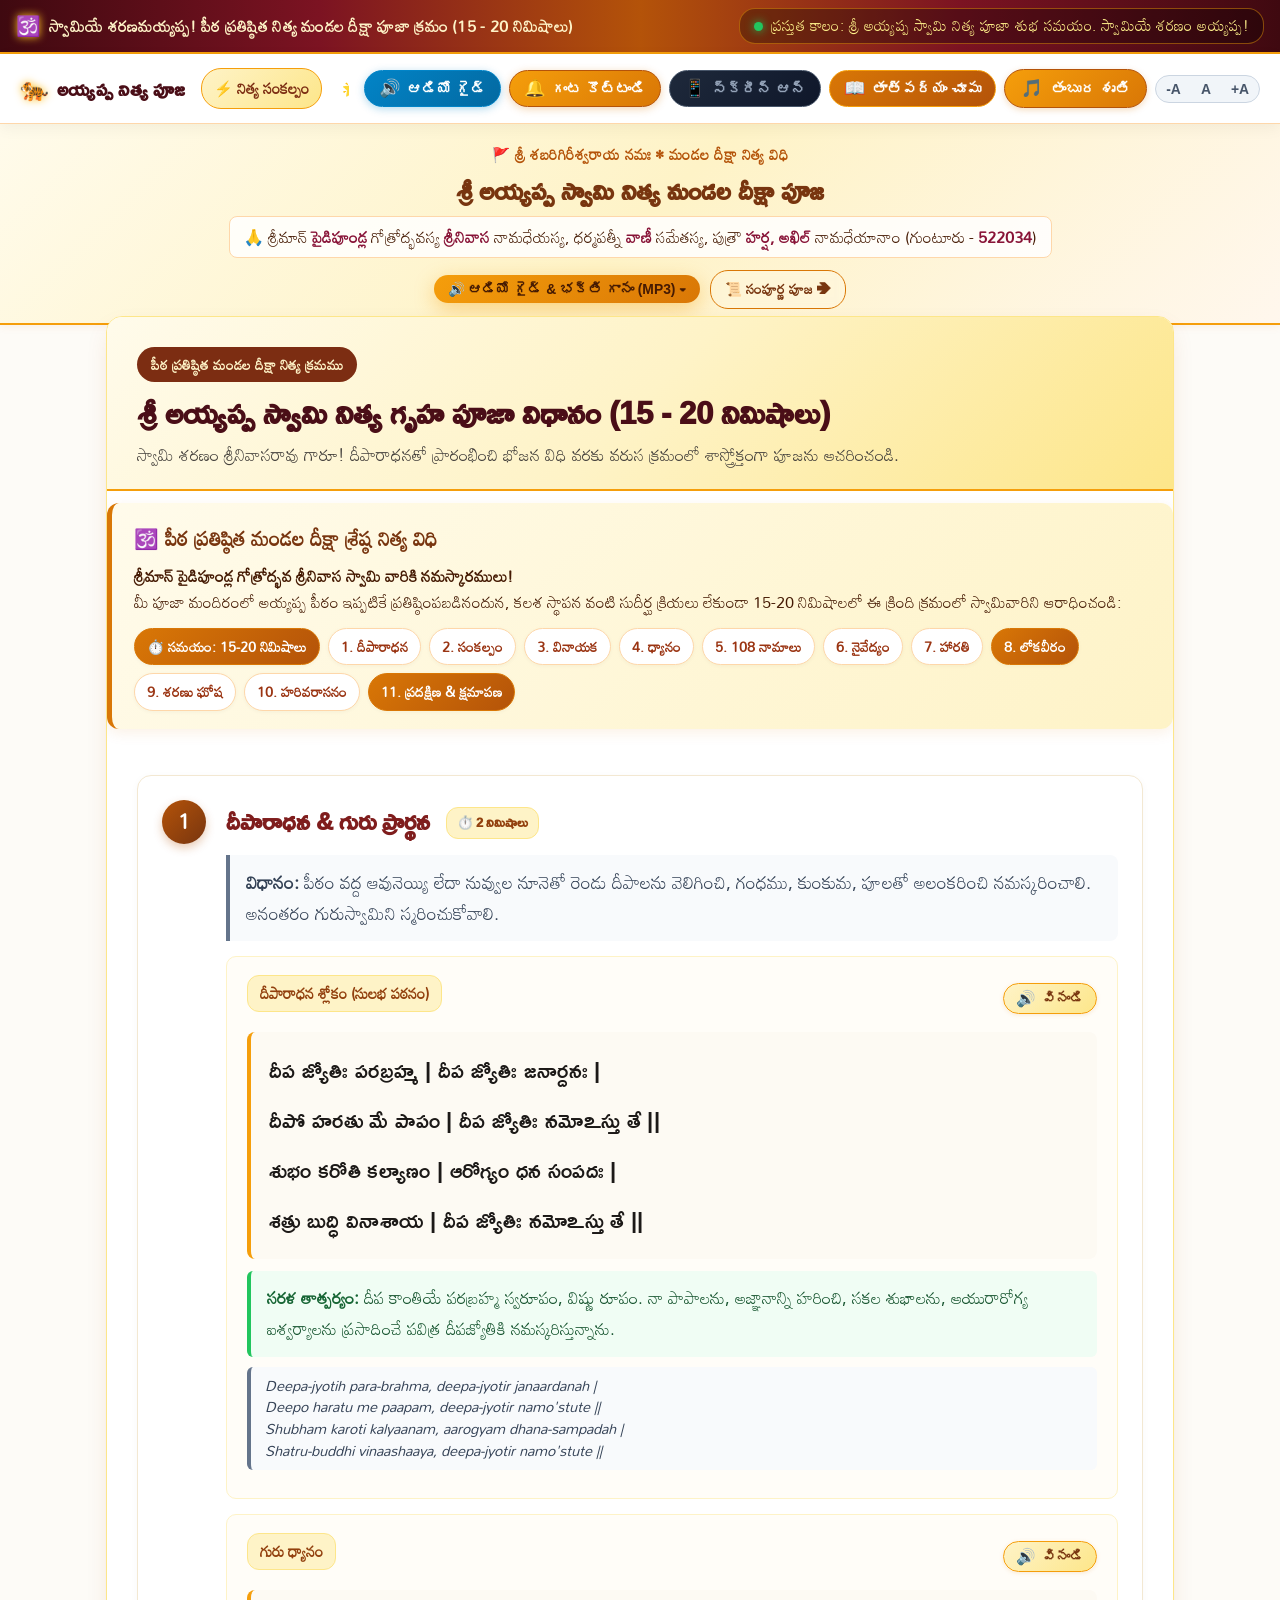
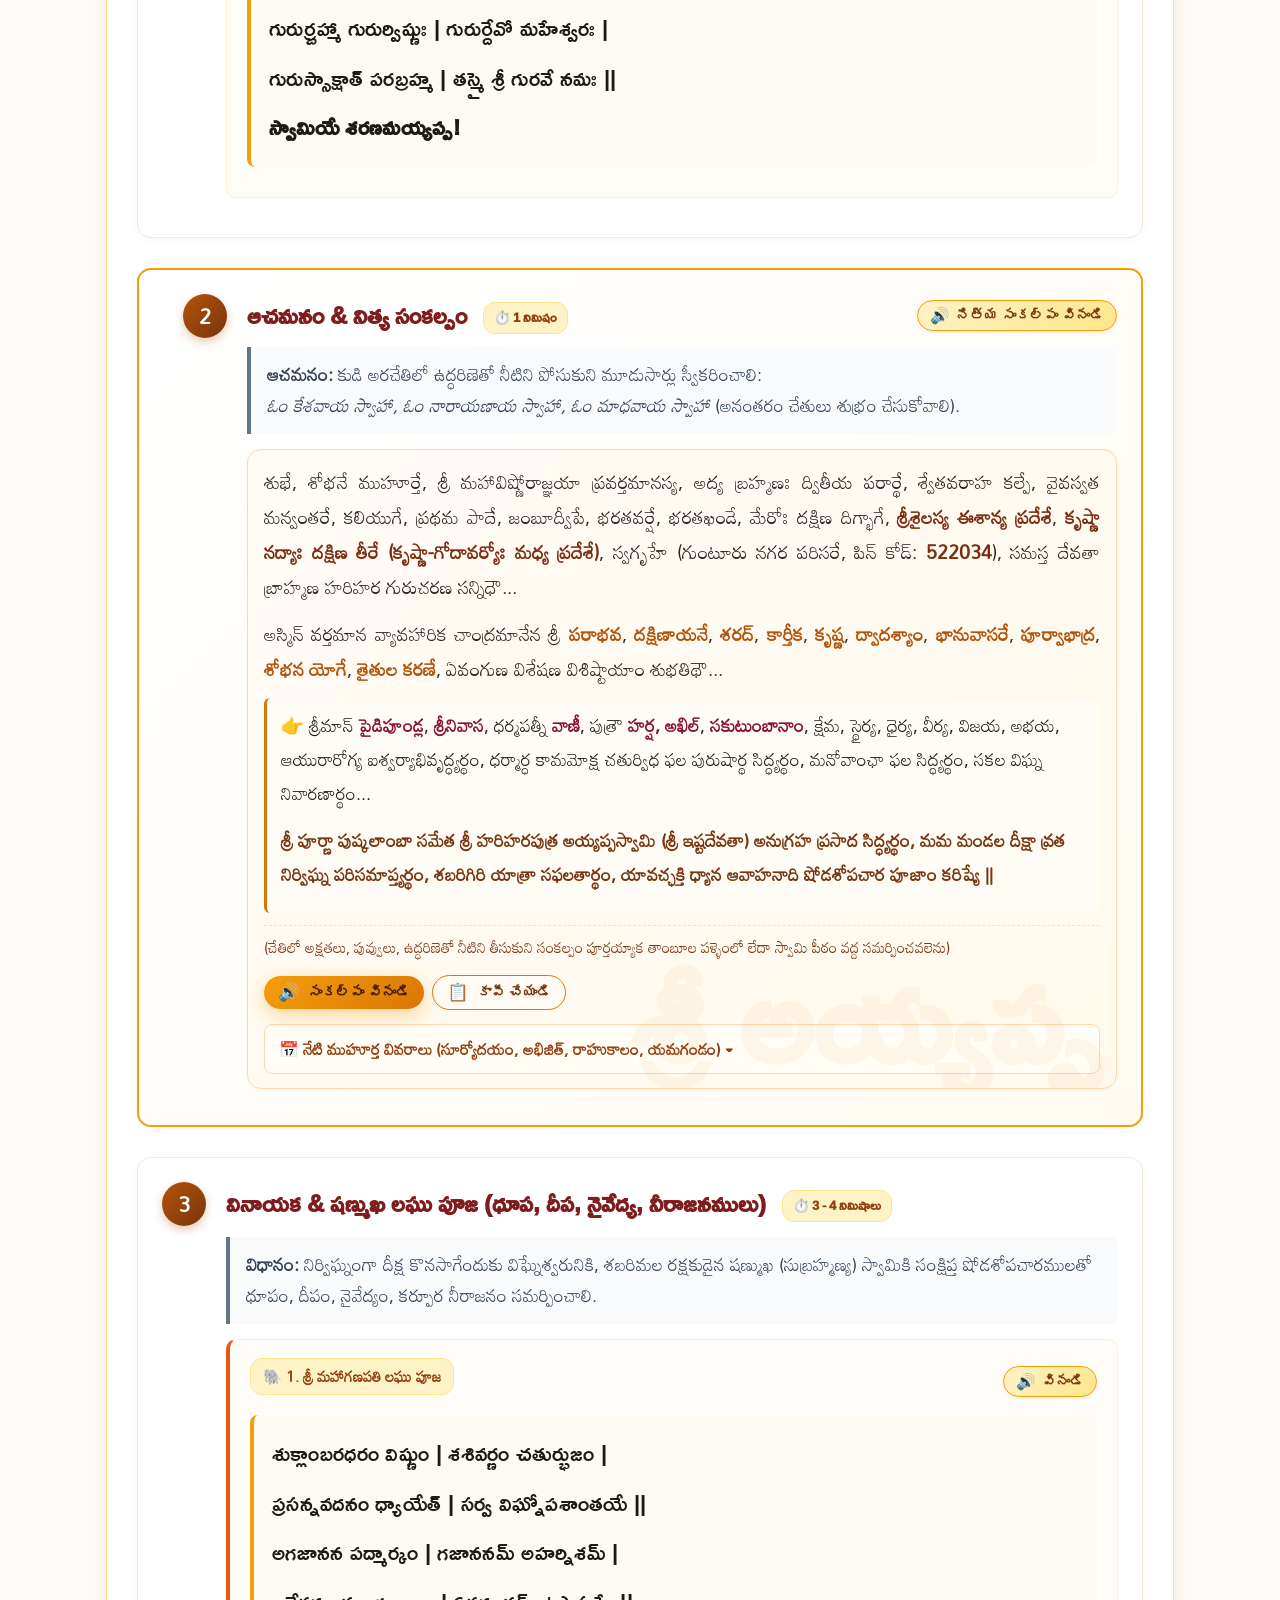
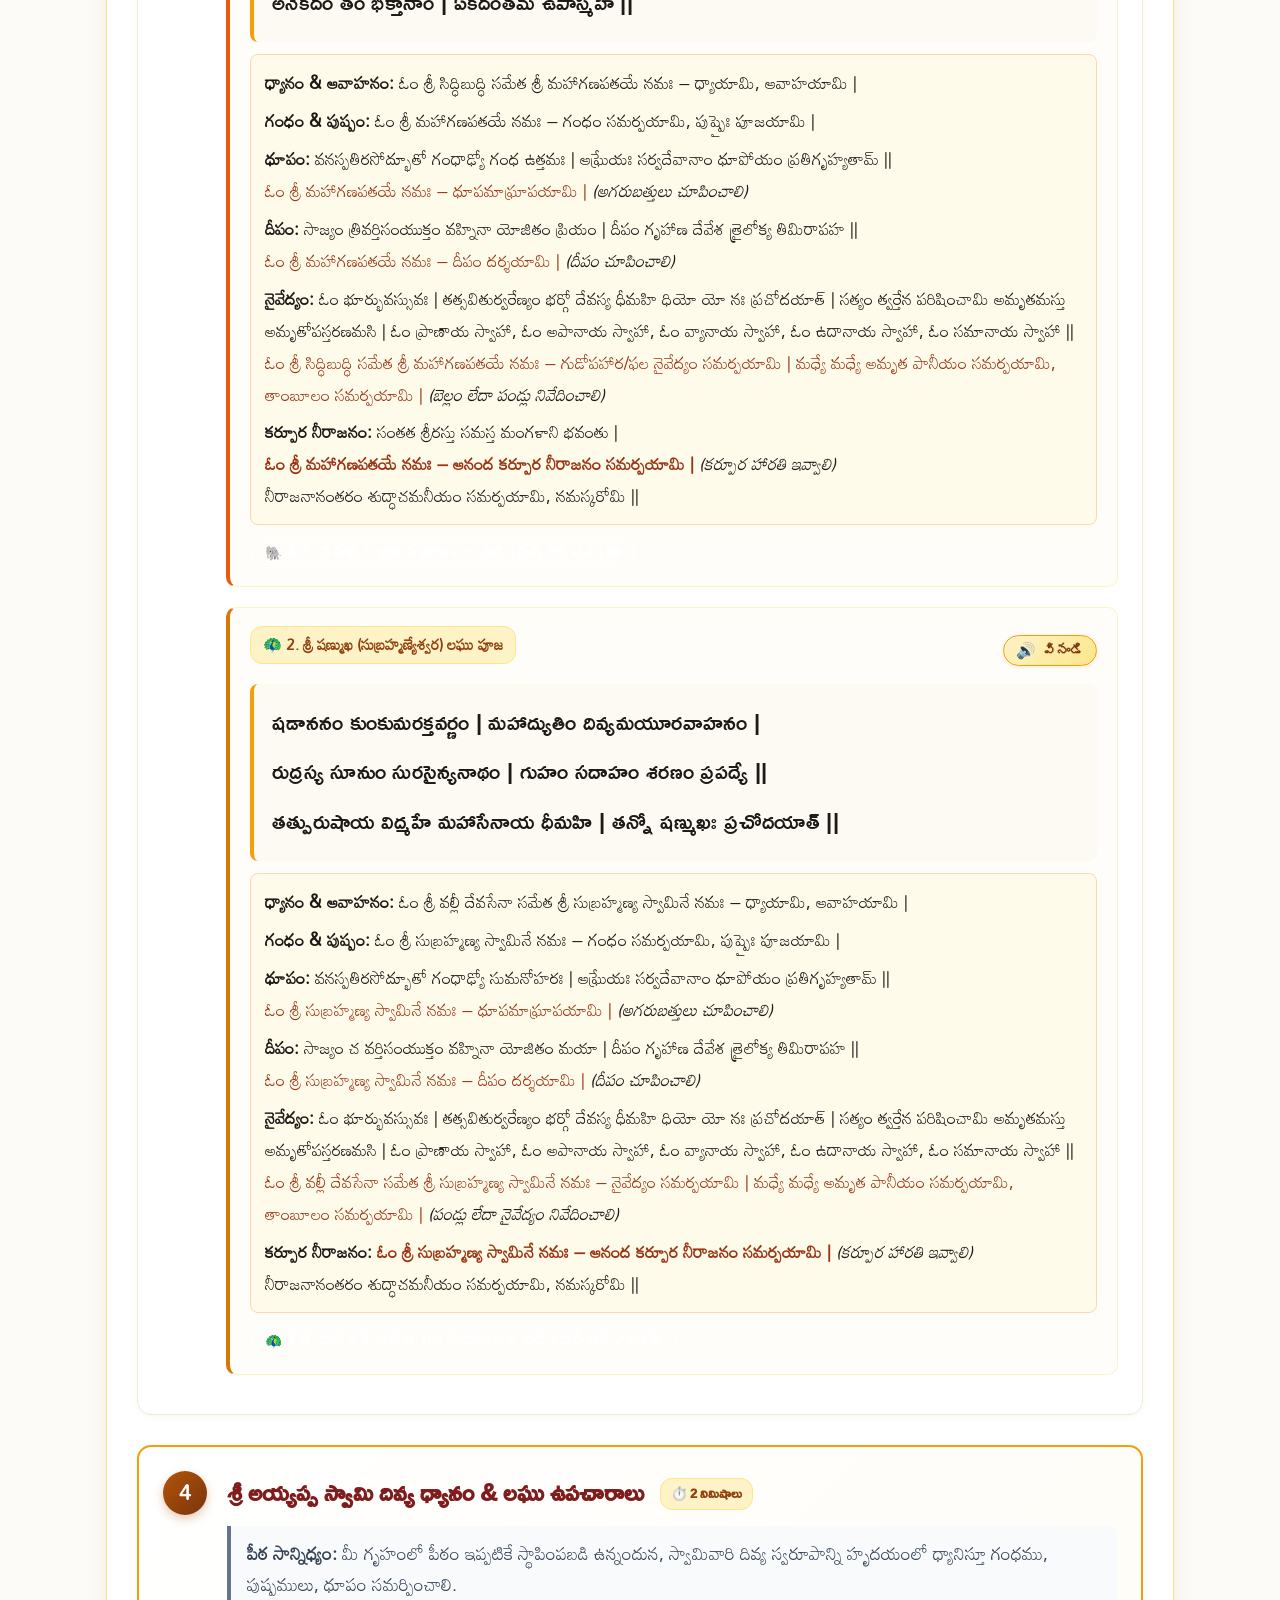
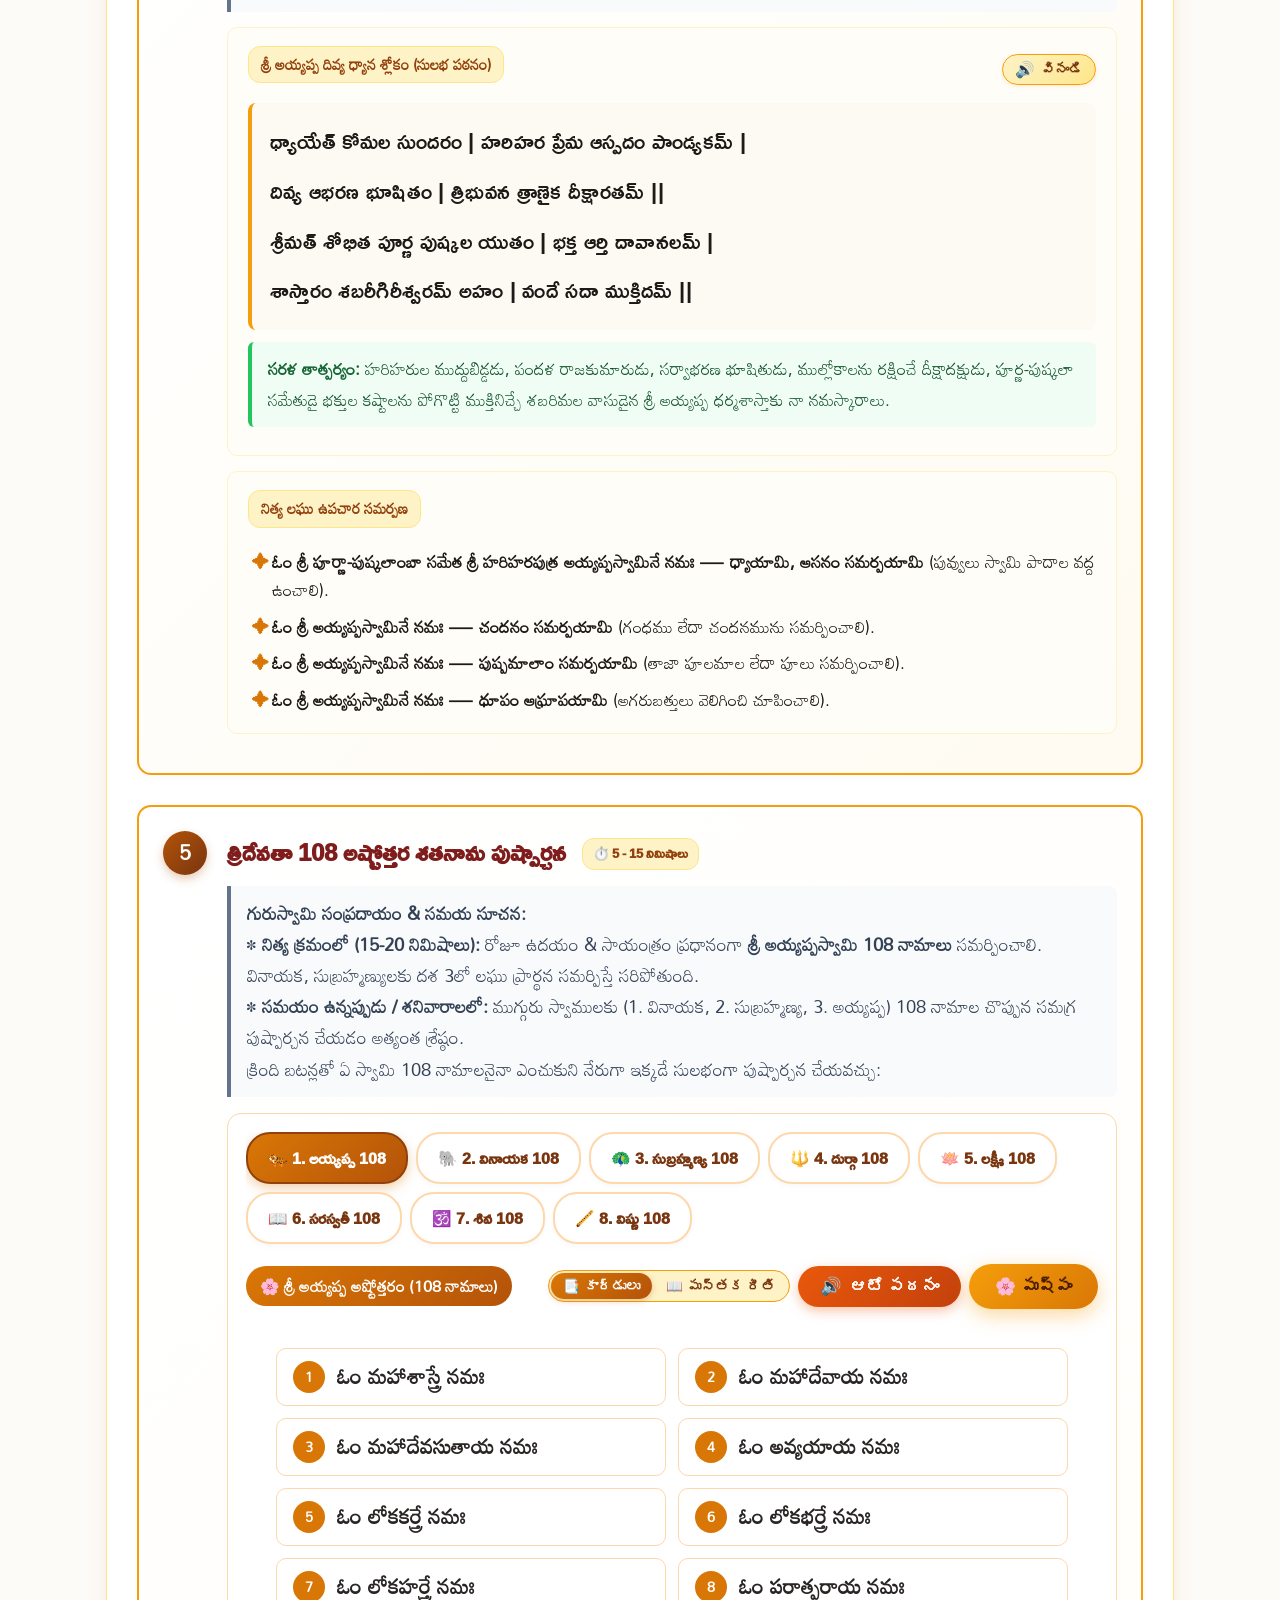
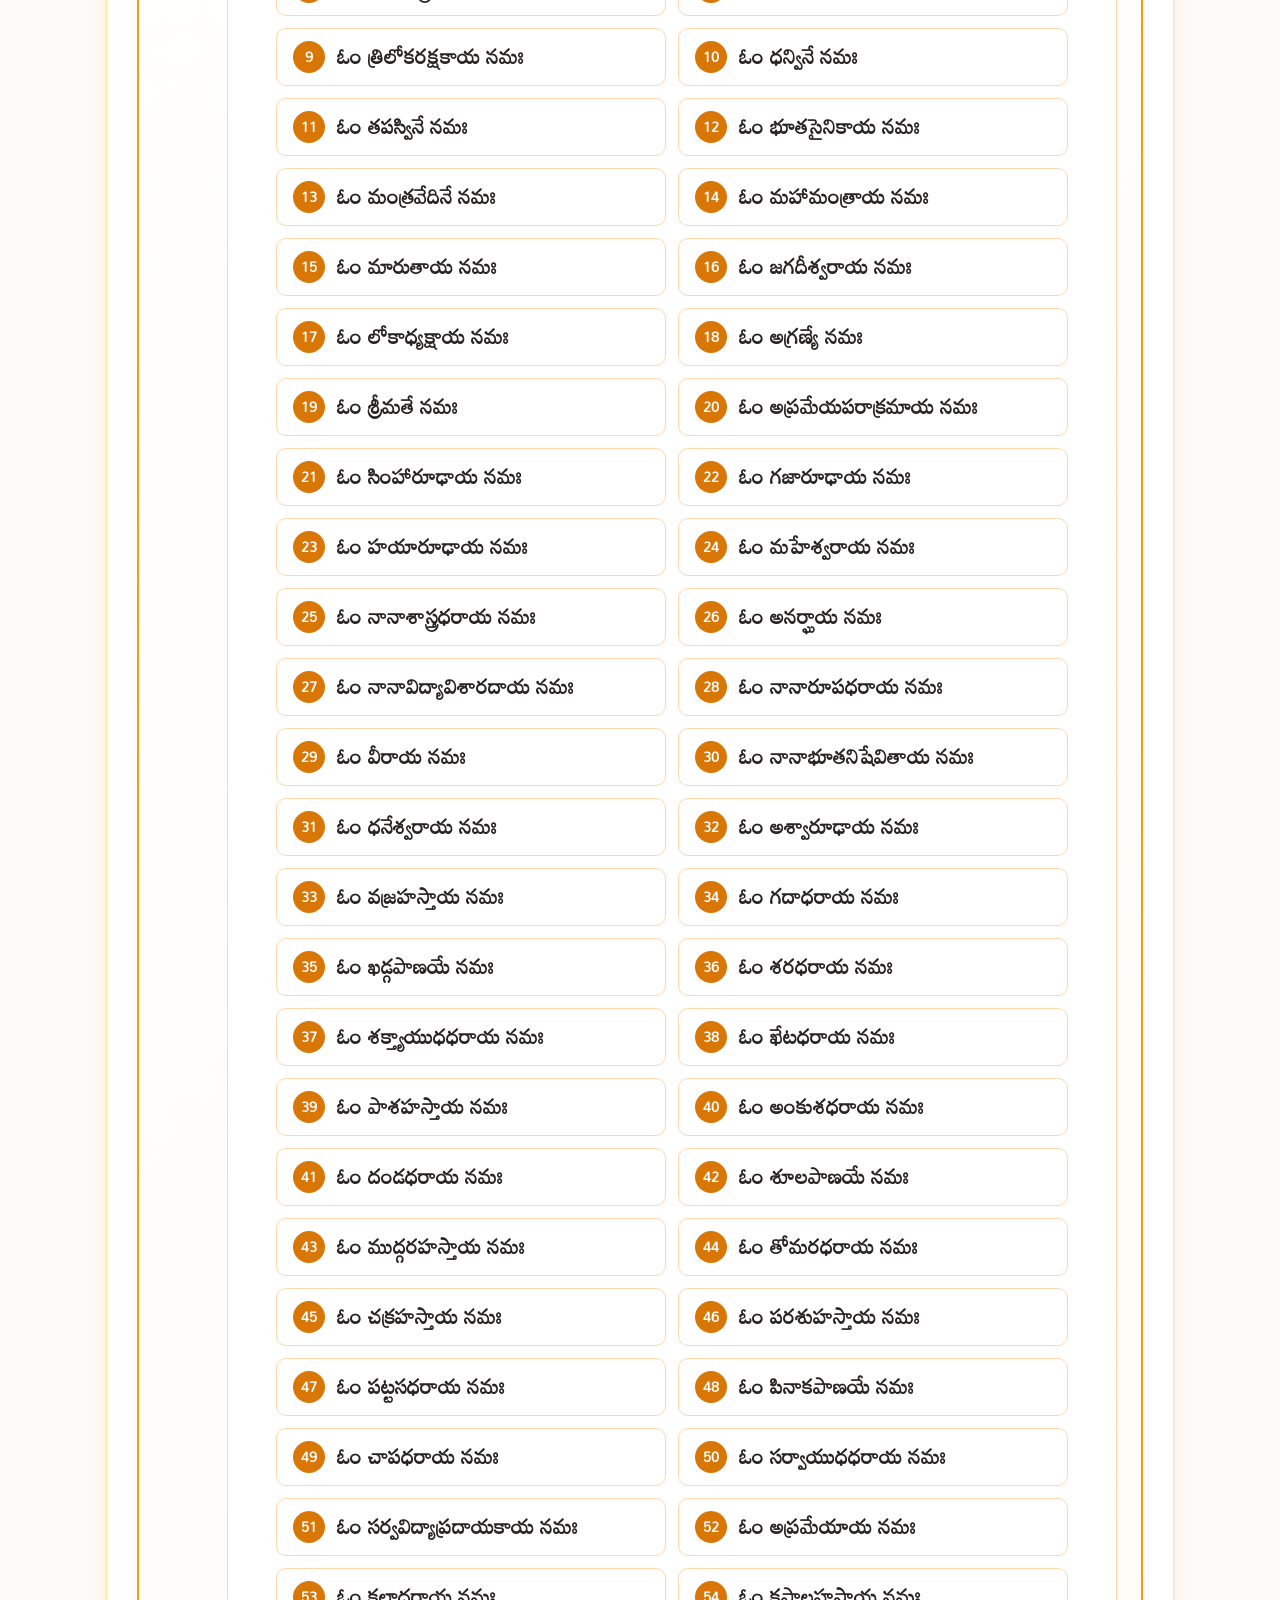
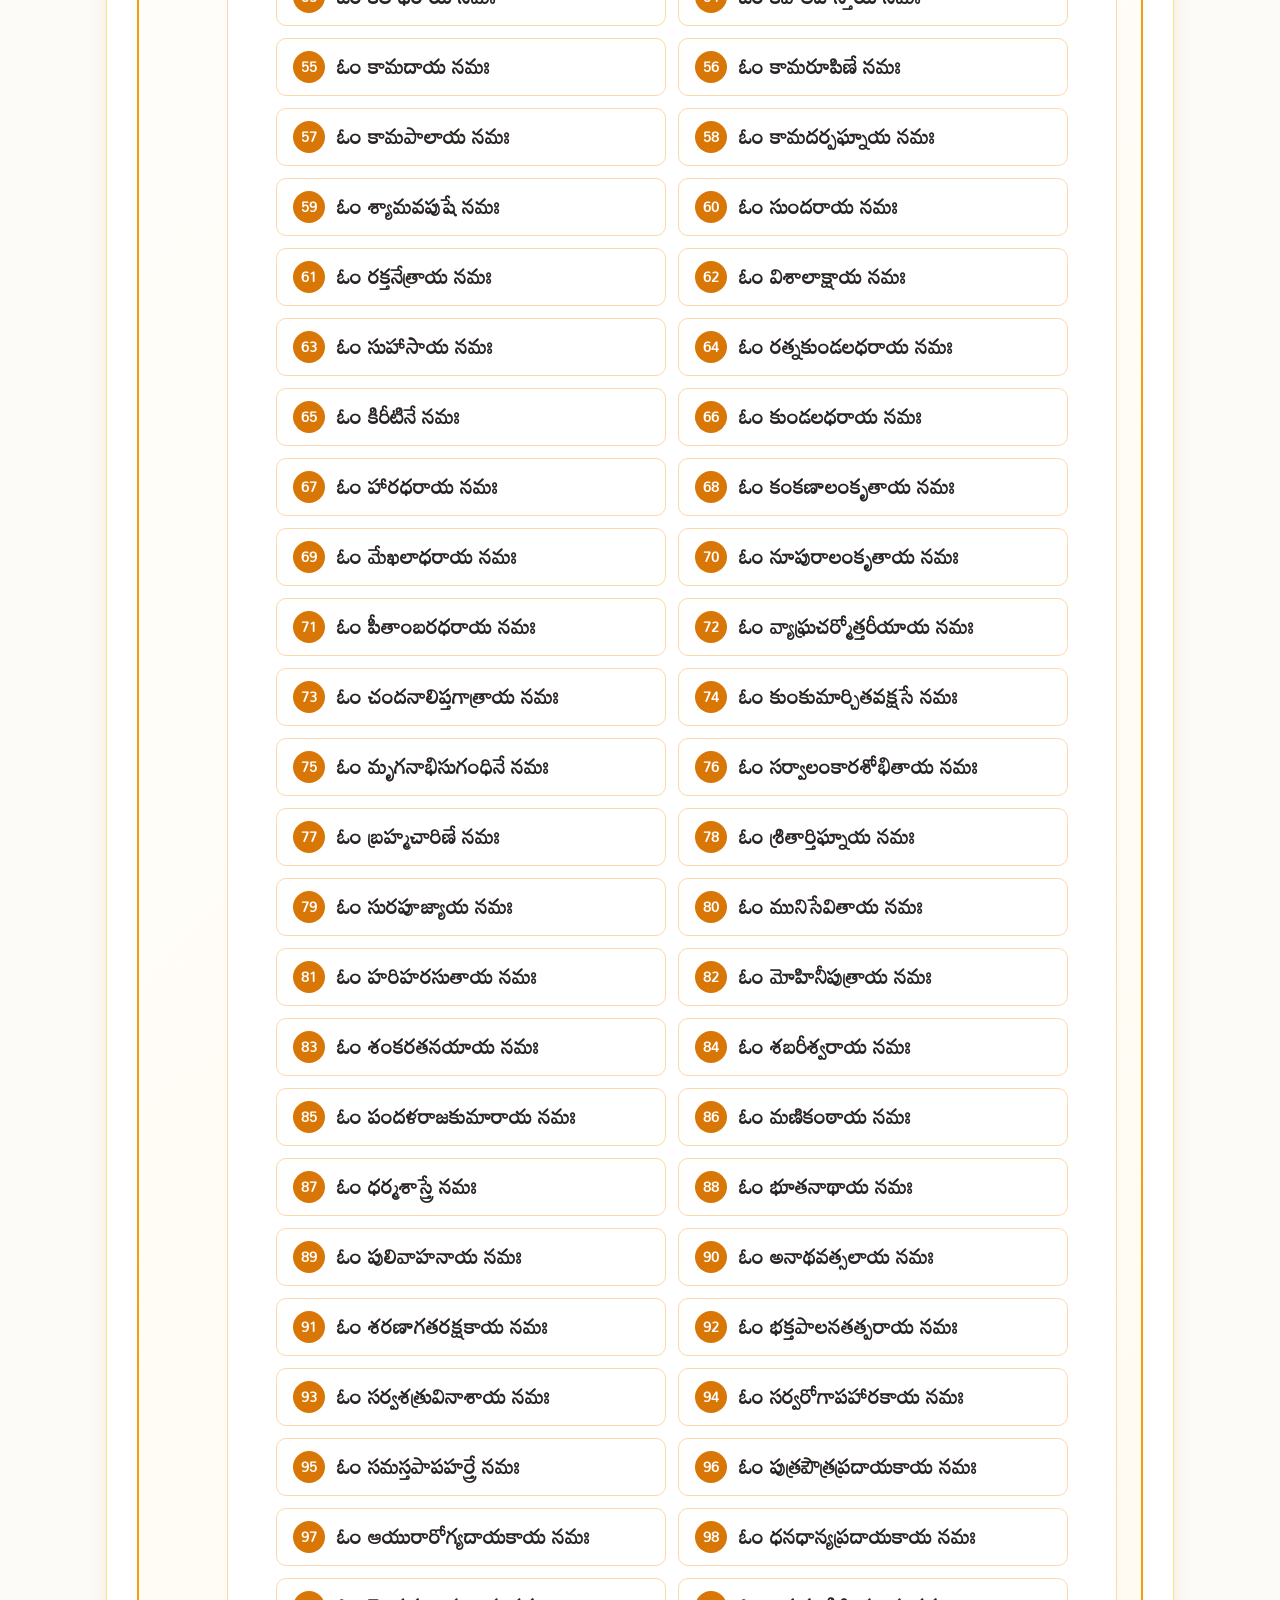
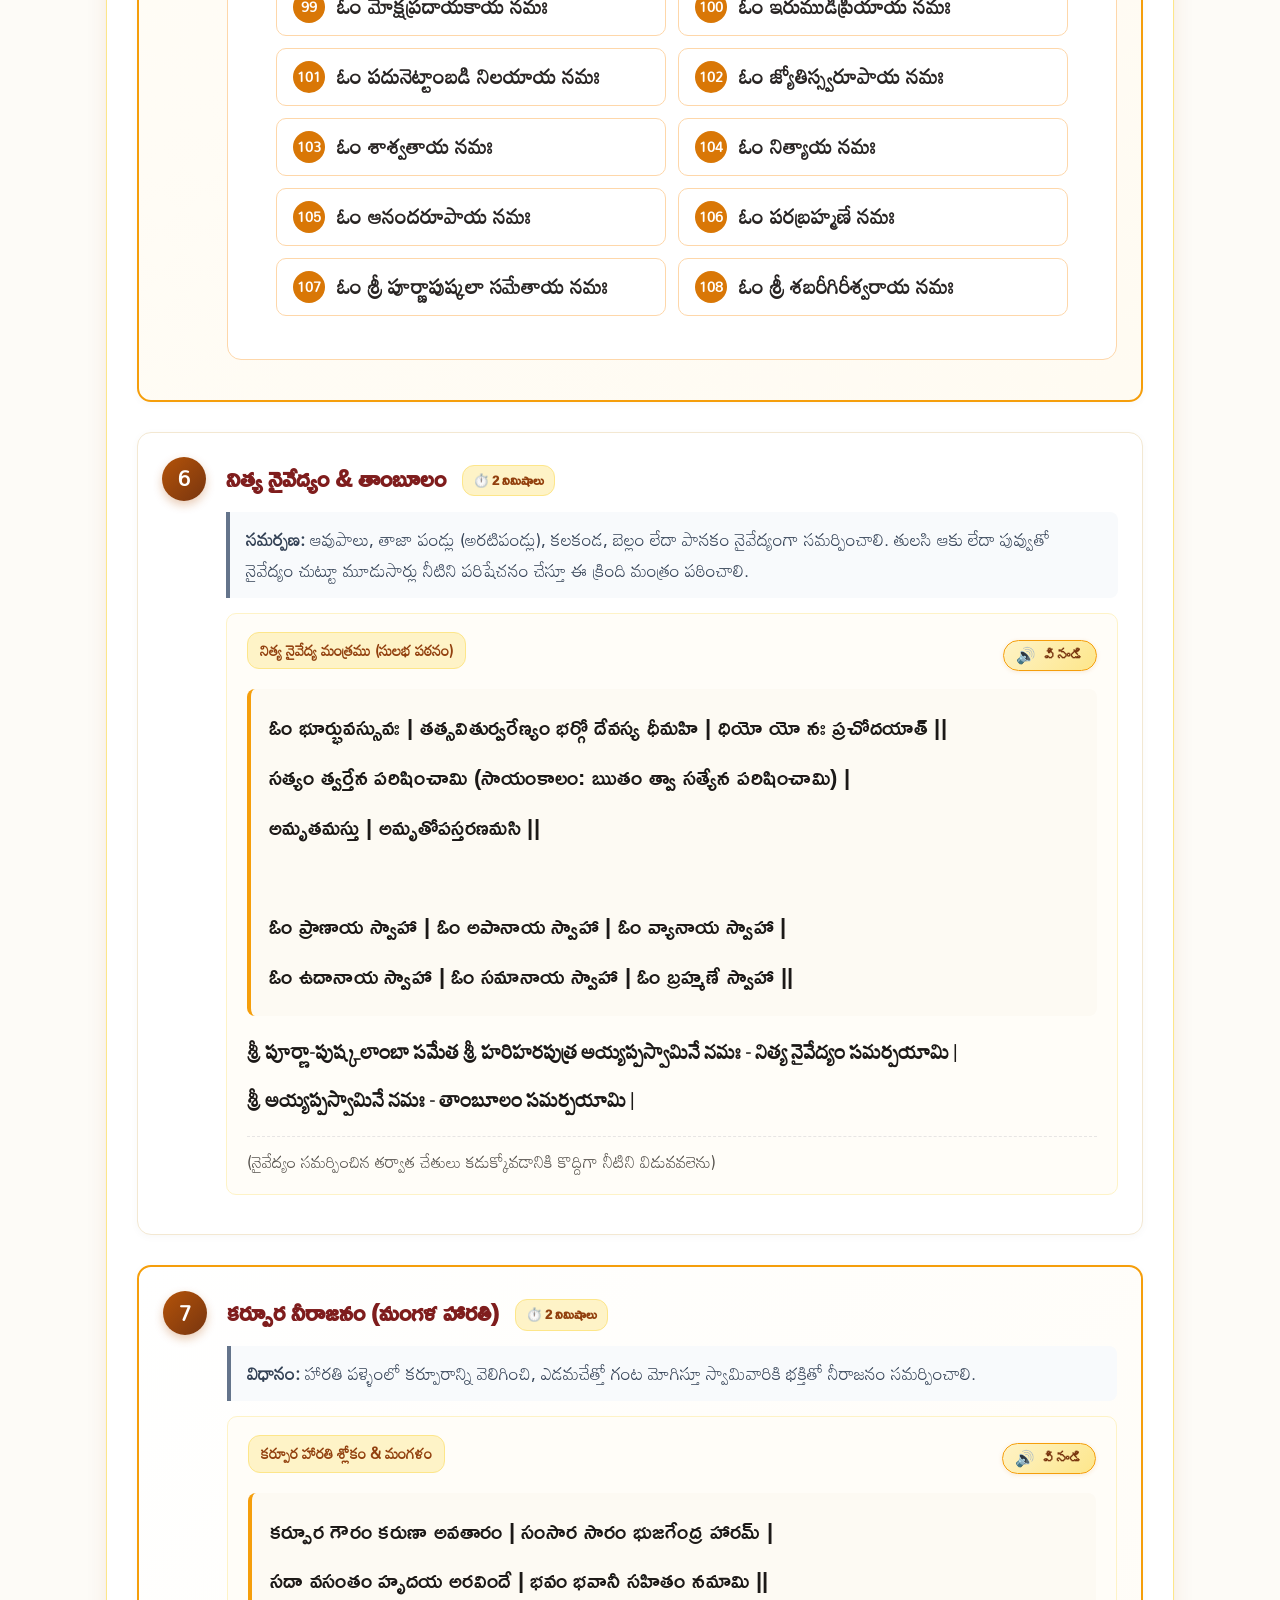
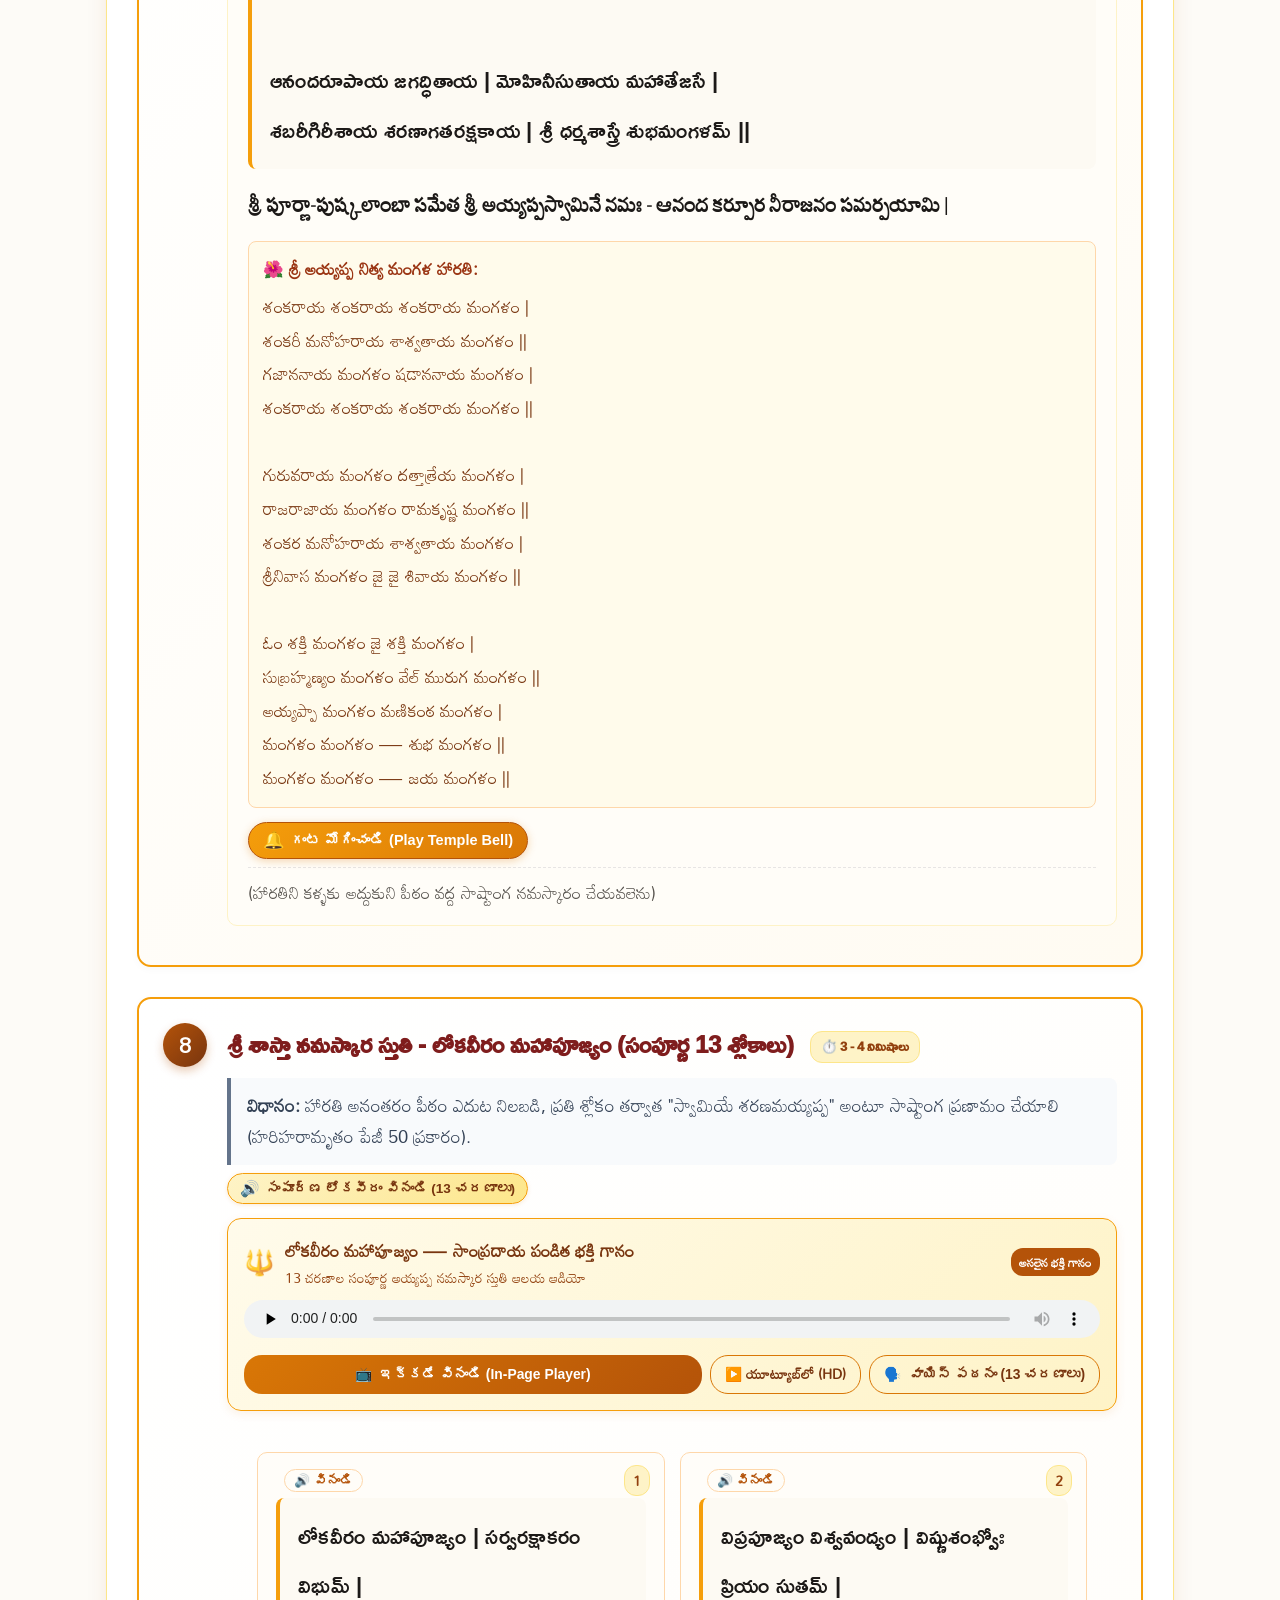
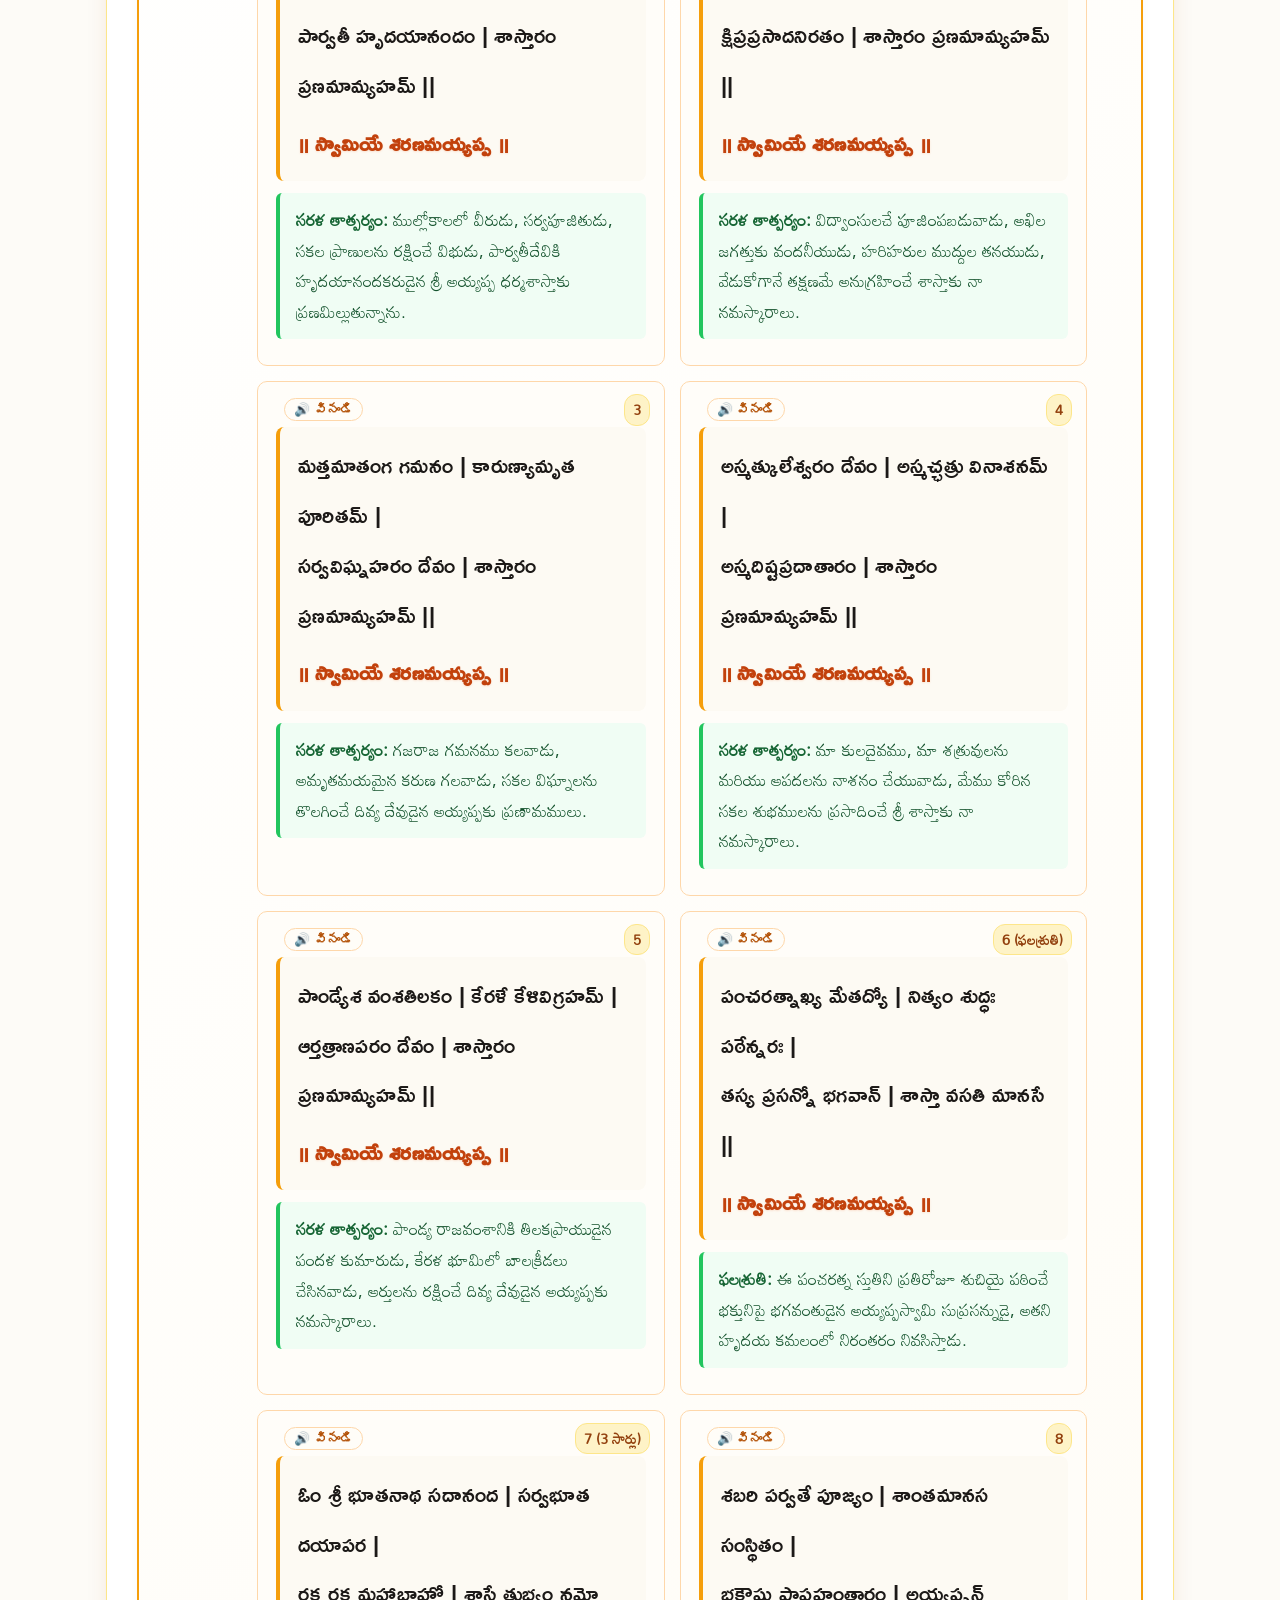
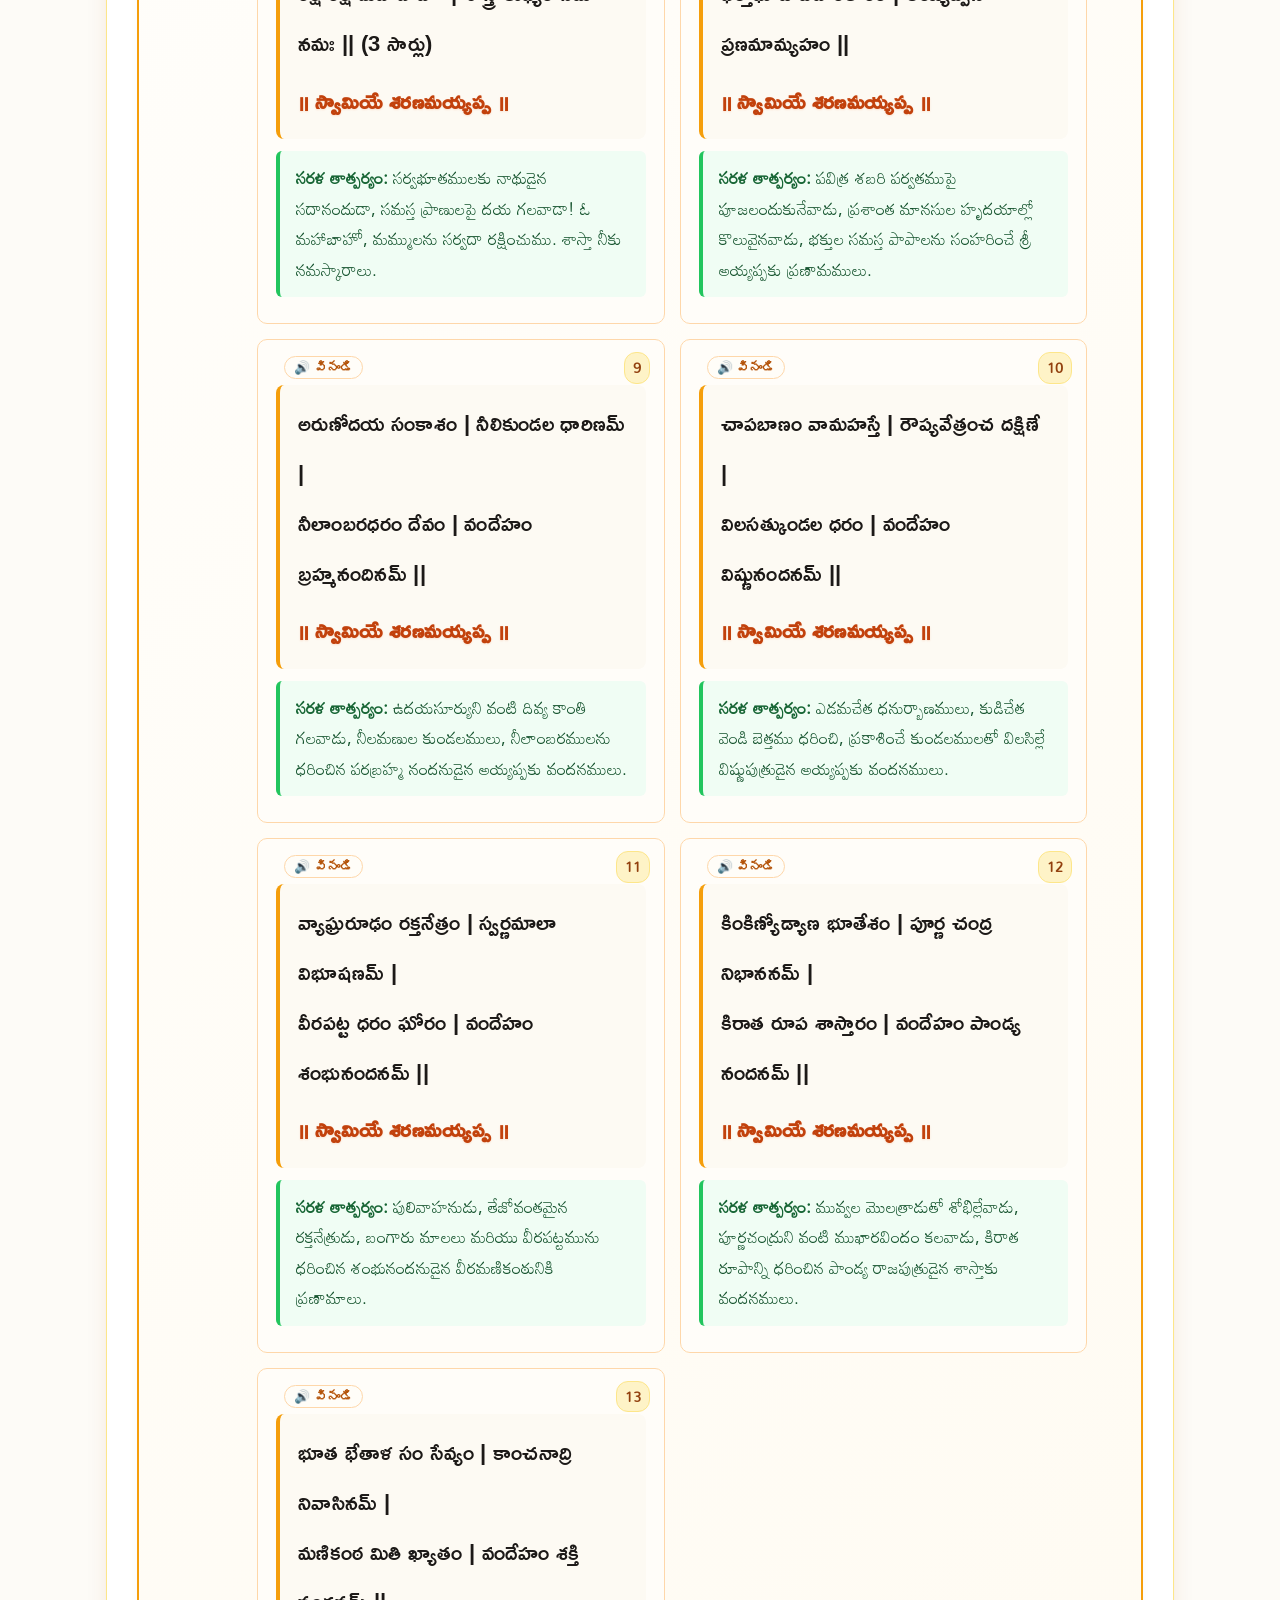
==== commit 2019770d: "feat: authentic Sri Ayyappa Pooja Niyamavali, Sashtanga Namaskaram, Mangala Harathi, Kshamapana, and" ====
--- a/daily-puja.html
+++ b/daily-puja.html
@@ -1,4 +1,4 @@
-<!DOCTYPE html>
+﻿<!DOCTYPE html>
 <html lang="te">
 <head>
   <meta charset="UTF-8" />
@@ -37,6 +37,7 @@
 
       <div class="nav-links">
         <a href="#sankalpam-section" class="nav-link highlight-link">⚡ నిత్య సంకల్పం</a>
+        <a href="guided-puja.html" class="nav-link" style="color: #f97316; font-weight: 800;">🌟 గైడెడ్ పూజ (స్టెప్-బై-స్టెప్)</a>
         <a href="#nitya-puja-section" class="nav-link active">🪔 నిత్య పూజ (15ని॥)</a>
         <a href="#nitya-step-5" class="nav-link">📿 108 నామాలు</a>
         <a href="#step-lokaveeram" class="nav-link">🔱 లోకవీరం</a>
@@ -44,7 +45,9 @@
         <a href="#harivarasanam" class="nav-link">🎵 హరివరాసనం</a>
         <a href="#step-pradakshina" class="nav-link">👣 ఆత్మప్రదక్షిణ</a>
         <a href="#step-kshama" class="nav-link">🙏 క్షమాపణ</a>
+        <a href="pooja-niyamavali.html" class="nav-link" style="color: #ea580c; font-weight: 800;">📖 పూజా నియామావళి (15ని॥)</a>
         <a href="full-puja.html" class="nav-link" style="color: #f59e0b; font-weight: 800;">📜 సంపూర్ణ పూజ ➔</a>
+        <a href="pooja-niyamavali-full.html" class="nav-link" style="color: #fbbf24; font-weight: 700;">📚 మూల గ్రంథం (34 అధ్యాయాలు)</a>
       </div>
 
       <div class="nav-actions">
@@ -548,17 +551,18 @@
           <div class="step-badge-number">3</div>
           <div class="step-body">
             <h3 class="step-title">
-              వినాయక & సుబ్రహ్మణ్య లఘు ప్రార్థన
-              <span class="step-time-badge">⏱️ 2 నిమిషాలు</span>
+              వినాయక & షణ్ముఖ లఘు పూజ (ధూప, దీప, నైవేద్య, నీరాజనములు)
+              <span class="step-time-badge">⏱️ 3 - 4 నిమిషాలు</span>
             </h3>
             <div class="ritual-instruction">
-              <strong>విధానం:</strong> నిర్విఘ్నంగా దీక్ష కొనసాగేందుకు విఘ్నేశ్వరునికి, శబరిమల రక్షకుడైన సుబ్రహ్మణ్యేశ్వరునికి నమస్కరించి పువ్వులు లేదా అక్షతలు సమర్పించాలి.
-            </div>
-
-            <div class="mantra-block" id="sloka-ganapathi">
+              <strong>విధానం:</strong> నిర్విఘ్నంగా దీక్ష కొనసాగేందుకు విఘ్నేశ్వరునికి, శబరిమల రక్షకుడైన షణ్ముఖ (సుబ్రహ్మణ్య) స్వామికి సంక్షిప్త షోడశోపచారములతో ధూపం, దీపం, నైవేద్యం, కర్పూర నీరాజనం సమర్పించాలి.
+            </div>
+
+            <!-- 1. గణపతి లఘు పూజ -->
+            <div class="mantra-block" id="sloka-ganapathi" style="border-left: 4px solid #ea580c; background: #fffdfa; margin-bottom: 20px;">
               <div class="mantra-header-bar">
-                <div class="mantra-label">1. శ్రీ మహాగణపతి స్మరణ</div>
-                <button type="button" class="btn-listen-inline" onclick="playReaderSloka('ganapathi', 'విఘ్నేశ్వర ప్రార్థన')">
+                <div class="mantra-label">🐘 1. శ్రీ మహాగణపతి లఘు పూజ</div>
+                <button type="button" class="btn-listen-inline" onclick="playReaderSloka('ganapathi', 'విఘ్నేశ్వర లఘు పూజ')">
                   <span class="l-icon">🔊</span> <span>వినండి</span>
                 </button>
               </div>
@@ -568,9 +572,21 @@
                 అగజానన పద్మార్కం | గజాననమ్ అహర్నిశమ్ |<br>
                 అనేకదం తం భక్తానాం | ఏకదంతమ్ ఉపాస్మహే ||
               </p>
-              <p class="sloka mt-2">
-                <strong>ఓం శ్రీ సిద్ధిబుద్ధి సమేత శ్రీ మహాగణపతయే నమః - ధ్యాయామి, పుష్పం సమర్పయామి |</strong>
-              </p>
+              
+              <div style="background: #fffbeb; border: 1px solid #fed7aa; border-radius: 8px; padding: 12px 14px; margin: 12px 0; font-size: 1.02rem; line-height: 1.9;">
+                <p style="margin-bottom: 6px;"><strong>ధ్యానం & ఆవాహనం:</strong> ఓం శ్రీ సిద్ధిబుద్ధి సమేత శ్రీ మహాగణపతయే నమః – ధ్యాయామి, ఆవాహయామి |</p>
+                <p style="margin-bottom: 6px;"><strong>గంధం & పుష్పం:</strong> ఓం శ్రీ మహాగణపతయే నమః – గంధం సమర్పయామి, పుష్పైః పూజయామి |</p>
+                <p style="margin-bottom: 6px;"><strong>ధూపం:</strong> వనస్పతిరసోద్భూతో గంధాఢ్యో గంధ ఉత్తమః | ఆఘ్రేయః సర్వదేవానాం ధూపోయం ప్రతిగృహ్యతామ్ ||<br>
+                <span style="color: #9a3412;">ఓం శ్రీ మహాగణపతయే నమః – ధూపమాఘ్రాపయామి |</span> <em>(అగరుబత్తులు చూపించాలి)</em></p>
+                <p style="margin-bottom: 6px;"><strong>దీపం:</strong> సాజ్యం త్రివర్తిసంయుక్తం వహ్నినా యోజితం ప్రియం | దీపం గృహాణ దేవేశ త్రైలోక్య తిమిరాపహ ||<br>
+                <span style="color: #9a3412;">ఓం శ్రీ మహాగణపతయే నమః – దీపం దర్శయామి |</span> <em>(దీపం చూపించాలి)</em></p>
+                <p style="margin-bottom: 6px;"><strong>నైవేద్యం:</strong> ఓం భూర్భువస్సువః | తత్సవితుర్వరేణ్యం భర్గో దేవస్య ధీమహి ధియో యో నః ప్రచోదయాత్ | సత్యం త్వర్తేన పరిషించామి అమృతమస్తు అమృతోపస్తరణమసి | ఓం ప్రాణాయ స్వాహా, ఓం అపానాయ స్వాహా, ఓం వ్యానాయ స్వాహా, ఓం ఉదానాయ స్వాహా, ఓం సమానాయ స్వాహా ||<br>
+                <span style="color: #9a3412;">ఓం శ్రీ సిద్ధిబుద్ధి సమేత శ్రీ మహాగణపతయే నమః – గుడోపహార/ఫల నైవేద్యం సమర్పయామి | మధ్యే మధ్యే అమృత పానీయం సమర్పయామి, తాంబూలం సమర్పయామి |</span> <em>(బెల్లం లేదా పండ్లు నివేదించాలి)</em></p>
+                <p style="margin-bottom: 0;"><strong>కర్పూర నీరాజనం:</strong> సంతత శ్రీరస్తు సమస్త మంగళాని భవంతు |<br>
+                <span style="color: #9a3412; font-weight: bold;">ఓం శ్రీ మహాగణపతయే నమః – ఆనంద కర్పూర నీరాజనం సమర్పయామి |</span> <em>(కర్పూర హారతి ఇవ్వాలి)</em><br>
+                నీరాజనానంతరం శుద్ధాచమనీయం సమర్పయామి, నమస్కరోమి ||</p>
+              </div>
+
               <div class="mt-2">
                 <button type="button" class="btn btn-sm btn-secondary" onclick="jumpToNityaDeity('ganapathi')">
                   <span>🐘 శ్రీ వినాయక 108 నామాలు చదవండి (పుష్పార్చన) ➔</span>
@@ -578,20 +594,33 @@
               </div>
             </div>
 
-            <div class="mantra-block" id="sloka-subramanya">
+            <!-- 2. షణ్ముఖ (సుబ్రహ్మణ్య) లఘు పూజ -->
+            <div class="mantra-block" id="sloka-subramanya" style="border-left: 4px solid #d97706; background: #fffdfa;">
               <div class="mantra-header-bar">
-                <div class="mantra-label">2. శ్రీ సుబ్రహ్మణ్యేశ్వర స్మరణ</div>
-                <button type="button" class="btn-listen-inline" onclick="playReaderSloka('subramanya', 'సుబ్రహ్మణ్య ప్రార్థన')">
+                <div class="mantra-label">🦚 2. శ్రీ షణ్ముఖ (సుబ్రహ్మణ్యేశ్వర) లఘు పూజ</div>
+                <button type="button" class="btn-listen-inline" onclick="playReaderSloka('subramanya', 'షణ్ముఖ లఘు పూజ')">
                   <span class="l-icon">🔊</span> <span>వినండి</span>
                 </button>
               </div>
               <p class="sloka-spaced">
                 షడాననం కుంకుమరక్తవర్ణం | మహాద్యుతిం దివ్యమయూరవాహనం |<br>
-                రుద్రస్య సూనుం సురసైన్యనాథం | గుహం సదాహం శరణం ప్రపద్యే ||
-              </p>
-              <p class="sloka mt-2">
-                <strong>ఓం శ్రీ వల్లీ దేవసేనా సమేత సుబ్రహ్మణ్య స్వామినే నమః - ధ్యాయామి, పుష్పం సమర్పయామి |</strong>
-              </p>
+                రుద్రస్య సూనుం సురసైన్యనాథం | గుహం సదాహం శరణం ప్రపద్యే ||<br>
+                తత్పురుషాయ విద్మహే మహాసేనాయ ధీమహి | తన్నో షణ్ముఖః ప్రచోదయాత్ ||
+              </p>
+
+              <div style="background: #fffbeb; border: 1px solid #fed7aa; border-radius: 8px; padding: 12px 14px; margin: 12px 0; font-size: 1.02rem; line-height: 1.9;">
+                <p style="margin-bottom: 6px;"><strong>ధ్యానం & ఆవాహనం:</strong> ఓం శ్రీ వల్లీ దేవసేనా సమేత శ్రీ సుబ్రహ్మణ్య స్వామినే నమః – ధ్యాయామి, ఆవాహయామి |</p>
+                <p style="margin-bottom: 6px;"><strong>గంధం & పుష్పం:</strong> ఓం శ్రీ సుబ్రహ్మణ్య స్వామినే నమః – గంధం సమర్పయామి, పుష్పైః పూజయామి |</p>
+                <p style="margin-bottom: 6px;"><strong>ధూపం:</strong> వనస్పతిరసోద్భూతో గంధాఢ్యో సుమనోహరః | ఆఘ్రేయః సర్వదేవానాం ధూపోయం ప్రతిగృహ్యతామ్ ||<br>
+                <span style="color: #9a3412;">ఓం శ్రీ సుబ్రహ్మణ్య స్వామినే నమః – ధూపమాఘ్రాపయామి |</span> <em>(అగరుబత్తులు చూపించాలి)</em></p>
+                <p style="margin-bottom: 6px;"><strong>దీపం:</strong> సాజ్యం చ వర్తిసంయుక్తం వహ్నినా యోజితం మయా | దీపం గృహాణ దేవేశ త్రైలోక్య తిమిరాపహ ||<br>
+                <span style="color: #9a3412;">ఓం శ్రీ సుబ్రహ్మణ్య స్వామినే నమః – దీపం దర్శయామి |</span> <em>(దీపం చూపించాలి)</em></p>
+                <p style="margin-bottom: 6px;"><strong>నైవేద్యం:</strong> ఓం భూర్భువస్సువః | తత్సవితుర్వరేణ్యం భర్గో దేవస్య ధీమహి ధియో యో నః ప్రచోదయాత్ | సత్యం త్వర్తేన పరిషించామి అమృతమస్తు అమృతోపస్తరణమసి | ఓం ప్రాణాయ స్వాహా, ఓం అపానాయ స్వాహా, ఓం వ్యానాయ స్వాహా, ఓం ఉదానాయ స్వాహా, ఓం సమానాయ స్వాహా ||<br>
+                <span style="color: #9a3412;">ఓం శ్రీ వల్లీ దేవసేనా సమేత శ్రీ సుబ్రహ్మణ్య స్వామినే నమః – నైవేద్యం సమర్పయామి | మధ్యే మధ్యే అమృత పానీయం సమర్పయామి, తాంబూలం సమర్పయామి |</span> <em>(పండ్లు లేదా నైవేద్యం నివేదించాలి)</em></p>
+                <p style="margin-bottom: 0;"><strong>కర్పూర నీరాజనం:</strong> <span style="color: #9a3412; font-weight: bold;">ఓం శ్రీ సుబ్రహ్మణ్య స్వామినే నమః – ఆనంద కర్పూర నీరాజనం సమర్పయామి |</span> <em>(కర్పూర హారతి ఇవ్వాలి)</em><br>
+                నీరాజనానంతరం శుద్ధాచమనీయం సమర్పయామి, నమస్కరోమి ||</p>
+              </div>
+
               <div class="mt-2">
                 <button type="button" class="btn btn-sm btn-secondary" onclick="jumpToNityaDeity('subramanya')">
                   <span>🦚 శ్రీ సుబ్రహ్మణ్య 108 నామాలు చదవండి (పుష్పార్చన) ➔</span>
@@ -660,15 +689,30 @@
 
             <div class="quick-ashtottara-container">
               <!-- 3-in-1 Deity Tabs in Nitya Flow -->
-              <div class="deity-tab-container nitya-deity-tabs" style="margin-bottom: 14px;">
+              <div class="deity-tab-container nitya-deity-tabs" style="margin-bottom: 14px; display: flex; flex-wrap: wrap; gap: 8px;">
                 <button type="button" class="deity-tab-btn active nitya-deity-tab-btn" data-deity="ayyappa" onclick="switchNityaDeity('ayyappa')">
-                  <span>🐅 1. శ్రీ అయ్యప్ప 108 (ప్రధానం)</span>
+                  <span>🐅 1. అయ్యప్ప 108</span>
                 </button>
                 <button type="button" class="deity-tab-btn nitya-deity-tab-btn" data-deity="ganapathi" onclick="switchNityaDeity('ganapathi')">
-                  <span>🐘 2. శ్రీ వినాయక 108</span>
+                  <span>🐘 2. వినాయక 108</span>
                 </button>
                 <button type="button" class="deity-tab-btn nitya-deity-tab-btn" data-deity="subramanya" onclick="switchNityaDeity('subramanya')">
-                  <span>🦚 3. శ్రీ సుబ్రహ్మణ్య 108</span>
+                  <span>🦚 3. సుబ్రహ్మణ్య 108</span>
+                </button>
+                <button type="button" class="deity-tab-btn nitya-deity-tab-btn" data-deity="durga" onclick="switchNityaDeity('durga')">
+                  <span>🔱 4. దుర్గా 108</span>
+                </button>
+                <button type="button" class="deity-tab-btn nitya-deity-tab-btn" data-deity="lakshmi" onclick="switchNityaDeity('lakshmi')">
+                  <span>🪷 5. లక్ష్మీ 108</span>
+                </button>
+                <button type="button" class="deity-tab-btn nitya-deity-tab-btn" data-deity="saraswati" onclick="switchNityaDeity('saraswati')">
+                  <span>📖 6. సరస్వతీ 108</span>
+                </button>
+                <button type="button" class="deity-tab-btn nitya-deity-tab-btn" data-deity="shiva" onclick="switchNityaDeity('shiva')">
+                  <span>🕉️ 7. శివ 108</span>
+                </button>
+                <button type="button" class="deity-tab-btn nitya-deity-tab-btn" data-deity="vishnu" onclick="switchNityaDeity('vishnu')">
+                  <span>🪈 8. విష్ణు 108</span>
                 </button>
               </div>
 
@@ -770,6 +814,26 @@
                 <strong>శ్రీ పూర్ణా-పుష్కలాంబా సమేత శ్రీ అయ్యప్పస్వామినే నమః - ఆనంద కర్పూర నీరాజనం సమర్పయామి |</strong>
               </p>
 
+              <!-- Authentic Mangala Harathi from Book Page 94 -->
+              <div style="background: #fffbeb; border: 1.5px solid #fed7aa; border-radius: 8px; padding: 12px 14px; margin: 12px 0;">
+                <div style="font-weight: 800; color: #9a3412; margin-bottom: 6px;">🌺 శ్రీ అయ్యప్ప నిత్య మంగళ హారతి:</div>
+                <p style="font-size: 1.02rem; line-height: 2; color: #78350f; margin: 0;">
+                  శంకరాయ శంకరాయ శంకరాయ మంగళం |<br>
+                  శంకరీ మనోహరాయ శాశ్వతాయ మంగళం ||<br>
+                  గజాననాయ మంగళం షడాననాయ మంగళం |<br>
+                  శంకరాయ శంకరాయ శంకరాయ మంగళం ||<br><br>
+                  గురువరాయ మంగళం దత్తాత్రేయ మంగళం |<br>
+                  రాజరాజాయ మంగళం రామకృష్ణ మంగళం ||<br>
+                  శంకర మనోహరాయ శాశ్వతాయ మంగళం |<br>
+                  శ్రీనివాస మంగళం జై జై శివాయ మంగళం ||<br><br>
+                  ఓం శక్తి మంగళం జై శక్తి మంగళం |<br>
+                  సుబ్రహ్మణ్యం మంగళం వేల్ మురుగ మంగళం ||<br>
+                  అయ్యప్పా మంగళం మణికంఠ మంగళం |<br>
+                  మంగళం మంగళం — శుభ మంగళం ||<br>
+                  మంగళం మంగళం — జయ మంగళం ||
+                </p>
+              </div>
+
               <div class="mt-3">
                 <button type="button" class="action-btn bell-btn" onclick="playTempleBell()" title="ఘంటానాదం మోగించండి">
                   <span class="btn-icon">🔔</span>
@@ -788,15 +852,15 @@
           <div class="step-badge-number">8</div>
           <div class="step-body">
             <h3 class="step-title">
-              శ్రీ శాస్తా నమస్కార స్తుతి - లోకవీరం మహాపూజ్యం
-              <span class="step-time-badge">⏱️ 2 - 3 నిమిషాలు</span>
+              శ్రీ శాస్తా నమస్కార స్తుతి - లోకవీరం మహాపూజ్యం (సంపూర్ణ 13 శ్లోకాలు)
+              <span class="step-time-badge">⏱️ 3 - 4 నిమిషాలు</span>
             </h3>
             <div class="mantra-header-bar" style="margin-bottom: 14px;">
               <div class="ritual-instruction" style="margin-bottom: 0;">
-                <strong>మహాత్మ్యం:</strong> హారతి అనంతరం పీఠం ఎదుట నిలబడి భక్తితో పఠించే అత్యంత పవిత్రమైన అయ్యప్ప నమస్కార స్తుతి.
+                <strong>విధానం:</strong> హారతి అనంతరం పీఠం ఎదుట నిలబడి, ప్రతి శ్లోకం తర్వాత "స్వామియే శరణమయ్యప్ప" అంటూ సాష్టాంగ ప్రణామం చేయాలి (హరిహరామృతం పేజీ 50 ప్రకారం).
               </div>
               <button type="button" class="btn-listen-inline" onclick="readFullLokaveeram()">
-                <span class="l-icon">🔊</span> <span>సంపూర్ణ లోకవీరం వినండి (9 చరణాలు)</span>
+                <span class="l-icon">🔊</span> <span>సంపూర్ణ లోకవీరం వినండి (13 చరణాలు)</span>
               </button>
             </div>
 
@@ -807,7 +871,7 @@
                   <span class="d-player-icon">🔱</span>
                   <div>
                     <span class="d-player-title">లోకవీరం మహాపూజ్యం — సాంప్రదాయ పండిత భక్తి గానం</span>
-                    <span class="d-player-sub">9 చరణాల సంపూర్ణ అయ్యప్ప నమస్కార స్తుతి ఆలయ ఆడియో</span>
+                    <span class="d-player-sub">13 చరణాల సంపూర్ణ అయ్యప్ప నమస్కార స్తుతి ఆలయ ఆడియో</span>
                   </div>
                 </div>
                 <span class="d-player-badge">అసలైన భక్తి గానం</span>
@@ -823,13 +887,14 @@
                 <a href="https://www.youtube.com/results?search_query=lokaveeram+mahapoojyam+telugu" target="_blank" rel="noopener noreferrer" class="btn btn-sm btn-outline" style="text-decoration: none; display: inline-flex; align-items: center; gap: 4px;">
                   <span>▶️</span> <span>యూట్యూబ్‌లో (HD)</span>
                 </a>
-                <button type="button" class="btn btn-sm btn-outline" onclick="readFullLokaveeram()" title="9 చరణాల పఠనం వినండి">
-                  <span>🗣️</span> <span>వాయిస్ పఠనం</span>
+                <button type="button" class="btn btn-sm btn-outline" onclick="readFullLokaveeram()" title="13 చరణాల పఠనం వినండి">
+                  <span>🗣️</span> <span>వాయిస్ పఠనం (13 చరణాలు)</span>
                 </button>
               </div>
             </div>
 
             <div class="lokaveeram-grid">
+              <!-- Stanza 1 -->
               <div class="stuti-item highlight-box" id="lokaveeram-stanza-1">
                 <div style="display: flex; justify-content: space-between; align-items: center; margin-bottom: 6px;">
                   <span class="stuti-num">1</span>
@@ -837,13 +902,15 @@
                 </div>
                 <p class="sloka-spaced">
                   లోకవీరం మహాపూజ్యం | సర్వరక్షాకరం విభుమ్ |<br>
-                  మనోజవాఙ్మనోరూపం | శాస్తారం ప్రణమామ్యహమ్ ||
+                  పార్వతీ హృదయానందం | శాస్తారం ప్రణమామ్యహమ్ ||<br>
+                  <span class="chorus">॥ స్వామియే శరణమయ్యప్ప ॥</span>
                 </p>
                 <div class="sloka-easy-meaning">
-                  <strong>సరళ తాత్పర్యం:</strong> ముల్లోకాలలో వీరుడు, సర్వపూజితుడు, సకల ప్రాణులను రక్షించే విభుడు, మనోవేగంతో భక్తులను కాపాడే శ్రీ అయ్యప్ప ధర్మశాస్తాకు ప్రణమిల్లుతున్నాను.
-                </div>
-              </div>
-
+                  <strong>సరళ తాత్పర్యం:</strong> ముల్లోకాలలో వీరుడు, సర్వపూజితుడు, సకల ప్రాణులను రక్షించే విభుడు, పార్వతీదేవికి హృదయానందకరుడైన శ్రీ అయ్యప్ప ధర్మశాస్తాకు ప్రణమిల్లుతున్నాను.
+                </div>
+              </div>
+
+              <!-- Stanza 2 -->
               <div class="stuti-item" id="lokaveeram-stanza-2">
                 <div style="display: flex; justify-content: space-between; align-items: center; margin-bottom: 6px;">
                   <span class="stuti-num">2</span>
@@ -851,110 +918,190 @@
                 </div>
                 <p class="sloka-spaced">
                   విప్రపూజ్యం విశ్వవంద్యం | విష్ణుశంభ్వోః ప్రియం సుతమ్ |<br>
-                  క్షిప్రప్రసాదనిరతం | శాస్తారం ప్రణమామ్యహమ్ ||
+                  క్షిప్రప్రసాదనిరతం | శాస్తారం ప్రణమామ్యహమ్ ||<br>
+                  <span class="chorus">॥ స్వామియే శరణమయ్యప్ప ॥</span>
                 </p>
                 <div class="sloka-easy-meaning">
-                  <strong>సరళ తాత్పర్యం:</strong> విద్వాంసులచే పూజింపబడువాడు, అఖిల జగత్తుకు వందనీయుడు, హరిహరుల ముద్దుల తనయుడు, వేడుకోగానే తక్షణమే అనుగ్రహించే కరుణామయుడైన శాస్తాకు నా నమస్కారాలు.
-                </div>
-              </div>
-
+                  <strong>సరళ తాత్పర్యం:</strong> విద్వాంసులచే పూజింపబడువాడు, అఖిల జగత్తుకు వందనీయుడు, హరిహరుల ముద్దుల తనయుడు, వేడుకోగానే తక్షణమే అనుగ్రహించే శాస్తాకు నా నమస్కారాలు.
+                </div>
+              </div>
+
+              <!-- Stanza 3 -->
               <div class="stuti-item" id="lokaveeram-stanza-3">
                 <div style="display: flex; justify-content: space-between; align-items: center; margin-bottom: 6px;">
                   <span class="stuti-num">3</span>
                   <button type="button" class="btn-listen-mini" onclick="readStanza('lokaveeram', 3)">🔊 వినండి</button>
                 </div>
                 <p class="sloka-spaced">
-                  మత్తమాతంగగమనం | కారుణ్యామృతపూరితమ్ |<br>
-                  సర్వవిఘ్నహరం దేవం | శాస్తారం ప్రణమామ్యహమ్ ||
+                  మత్తమాతంగ గమనం | కారుణ్యామృత పూరితమ్ |<br>
+                  సర్వవిఘ్నహరం దేవం | శాస్తారం ప్రణమామ్యహమ్ ||<br>
+                  <span class="chorus">॥ స్వామియే శరణమయ్యప్ప ॥</span>
                 </p>
                 <div class="sloka-easy-meaning">
                   <strong>సరళ తాత్పర్యం:</strong> గజరాజ గమనము కలవాడు, అమృతమయమైన కరుణ గలవాడు, సకల విఘ్నాలను తొలగించే దివ్య దేవుడైన అయ్యప్పకు ప్రణామములు.
                 </div>
               </div>
 
+              <!-- Stanza 4 -->
               <div class="stuti-item" id="lokaveeram-stanza-4">
                 <div style="display: flex; justify-content: space-between; align-items: center; margin-bottom: 6px;">
                   <span class="stuti-num">4</span>
                   <button type="button" class="btn-listen-mini" onclick="readStanza('lokaveeram', 4)">🔊 వినండి</button>
                 </div>
                 <p class="sloka-spaced">
-                  అస్మత్కులేశ్వరం దేవమ్ | అస్మచ్ఛత్రువినాశనమ్ |<br>
-                  అస్మదిష్టప్రదాతారం | శాస్తారం ప్రణమామ్యహమ్ ||
+                  అస్మత్కులేశ్వరం దేవం | అస్మచ్ఛత్రు వినాశనమ్ |<br>
+                  అస్మదిష్టప్రదాతారం | శాస్తారం ప్రణమామ్యహమ్ ||<br>
+                  <span class="chorus">॥ స్వామియే శరణమయ్యప్ప ॥</span>
                 </p>
                 <div class="sloka-easy-meaning">
-                  <strong>సరళ తాత్పర్యం:</strong> మా కులదైవము, మా శత్రువులను మరియు ఆపదలను నాశనం చేయువాడు, మేము కోరిన సకల కోరికలను ప్రసాదించే శ్రీ శాస్తాకు నా నమస్కారాలు.
-                </div>
-              </div>
-
+                  <strong>సరళ తాత్పర్యం:</strong> మా కులదైవము, మా శత్రువులను మరియు ఆపదలను నాశనం చేయువాడు, మేము కోరిన సకల శుభములను ప్రసాదించే శ్రీ శాస్తాకు నా నమస్కారాలు.
+                </div>
+              </div>
+
+              <!-- Stanza 5 -->
               <div class="stuti-item" id="lokaveeram-stanza-5">
                 <div style="display: flex; justify-content: space-between; align-items: center; margin-bottom: 6px;">
                   <span class="stuti-num">5</span>
                   <button type="button" class="btn-listen-mini" onclick="readStanza('lokaveeram', 5)">🔊 వినండి</button>
                 </div>
                 <p class="sloka-spaced">
-                  పాండ్యేశవంశతిలకం | కేరళే కేళివిగ్రహమ్ |<br>
-                  ఆర్తత్రాణపరం దేవం | శాస్తారం ప్రణమామ్యహమ్ ||
+                  పాండ్యేశ వంశతిలకం | కేరళే కేళివిగ్రహమ్ |<br>
+                  ఆర్తత్రాణపరం దేవం | శాస్తారం ప్రణమామ్యహమ్ ||<br>
+                  <span class="chorus">॥ స్వామియే శరణమయ్యప్ప ॥</span>
                 </p>
                 <div class="sloka-easy-meaning">
-                  <strong>సరళ తాత్పర్యం:</strong> పాండ్య రాజవంశానికి తిలకప్రాయుడైన పందళ కుమారుడు, కేరళ భూమిలో బాలక్రీడలు చేసినవాడు, ఆపదల్లో ఉన్నవారిని రక్షించే దివ్య దేవుడైన అయ్యప్పకు నమస్కారాలు.
-                </div>
-              </div>
-
-              <div class="stuti-item" id="lokaveeram-stanza-6">
+                  <strong>సరళ తాత్పర్యం:</strong> పాండ్య రాజవంశానికి తిలకప్రాయుడైన పందళ కుమారుడు, కేరళ భూమిలో బాలక్రీడలు చేసినవాడు, ఆర్తులను రక్షించే దివ్య దేవుడైన అయ్యప్పకు నమస్కారాలు.
+                </div>
+              </div>
+
+              <!-- Stanza 6 -->
+              <div class="stuti-item highlight-box" id="lokaveeram-stanza-6">
                 <div style="display: flex; justify-content: space-between; align-items: center; margin-bottom: 6px;">
-                  <span class="stuti-num">6</span>
+                  <span class="stuti-num">6 (ఫలశ్రుతి)</span>
                   <button type="button" class="btn-listen-mini" onclick="readStanza('lokaveeram', 6)">🔊 వినండి</button>
                 </div>
                 <p class="sloka-spaced">
-                  త్రయంబకపురాధీశం | గణాధిపసమన్వితమ్ |<br>
-                  విభూతిభూషితాంగం తం | శాస్తారం ప్రణమామ్యహమ్ ||
+                  పంచరత్నాఖ్య మేతద్యో | నిత్యం శుద్ధః పఠేన్నరః |<br>
+                  తస్య ప్రసన్నో భగవాన్ | శాస్తా వసతి మానసే ||<br>
+                  <span class="chorus">॥ స్వామియే శరణమయ్యప్ప ॥</span>
                 </p>
                 <div class="sloka-easy-meaning">
-                  <strong>సరళ తాత్పర్యం:</strong> త్రయంబకపురానికి అధిపతి, వినాయకునితో కూడినవాడు, పవిత్ర భస్మమును ధరించిన దివ్య దేహము కలవాడైన అయ్యప్పకు నమస్కారాలు.
-                </div>
-              </div>
-
+                  <strong>ఫలశ్రుతి:</strong> ఈ పంచరత్న స్తుతిని ప్రతిరోజూ శుచియై పఠించే భక్తునిపై భగవంతుడైన అయ్యప్పస్వామి సుప్రసన్నుడై, అతని హృదయ కమలంలో నిరంతరం నివసిస్తాడు.
+                </div>
+              </div>
+
+              <!-- Stanza 7 -->
               <div class="stuti-item highlight-box" id="lokaveeram-stanza-7">
                 <div style="display: flex; justify-content: space-between; align-items: center; margin-bottom: 6px;">
-                  <span class="stuti-num">7</span>
+                  <span class="stuti-num">7 (3 సార్లు)</span>
                   <button type="button" class="btn-listen-mini" onclick="readStanza('lokaveeram', 7)">🔊 వినండి</button>
                 </div>
                 <p class="sloka-spaced">
-                  పంచరత్నాఖ్యమేతద్యో | నిత్యం పఠతి మానవః |<br>
-                  తస్య ప్రసన్నో భగవాన్ | శాస్తా వసతి మానసే ||
+                  ఓం శ్రీ భూతనాథ సదానంద | సర్వభూత దయాపర |<br>
+                  రక్ష రక్ష మహాబాహో | శాస్త్రే తుభ్యం నమో నమః || (3 సార్లు)<br>
+                  <span class="chorus">॥ స్వామియే శరణమయ్యప్ప ॥</span>
                 </p>
                 <div class="sloka-easy-meaning">
-                  <strong>ఫలశ్రుతి:</strong> ఈ పంచరత్న స్తుతిని ప్రతిరోజూ పఠించే భక్తునిపై భగవంతుడైన అయ్యప్పస్వామి సుప్రసన్నుడై, అతని హృదయ కమలంలో నిరంతరం నివసిస్తాడు.
-                </div>
-              </div>
-
+                  <strong>సరళ తాత్పర్యం:</strong> సర్వభూతములకు నాథుడైన సదానందుడా, సమస్త ప్రాణులపై దయ గలవాడా! ఓ మహాబాహో, మమ్ములను సర్వదా రక్షించుము. శాస్తా నీకు నమస్కారాలు.
+                </div>
+              </div>
+
+              <!-- Stanza 8 -->
               <div class="stuti-item" id="lokaveeram-stanza-8">
                 <div style="display: flex; justify-content: space-between; align-items: center; margin-bottom: 6px;">
                   <span class="stuti-num">8</span>
                   <button type="button" class="btn-listen-mini" onclick="readStanza('lokaveeram', 8)">🔊 వినండి</button>
                 </div>
                 <p class="sloka-spaced">
-                  యస్య ధన్వంతరిర్మాతా | పితా దేవో మహేశ్వరః |<br>
-                  తం శాస్తారమహం వందే | మహావైద్యం దయానిధిమ్ ||
+                  శబరి పర్వతే పూజ్యం | శాంతమానస సంస్థితం |<br>
+                  భక్తౌఘ పాపహంతారం | అయ్యప్పన్ ప్రణమామ్యహం ||<br>
+                  <span class="chorus">॥ స్వామియే శరణమయ్యప్ప ॥</span>
                 </p>
                 <div class="sloka-easy-meaning">
-                  <strong>సరళ తాత్పర్యం:</strong> సాక్షాత్ ధన్వంతరి (మోహినీ రూప విష్ణువు) తల్లిగా, పరమేశ్వరుడు తండ్రిగా అవతరించిన సకల రోగాలను హరించే మహావైద్యుడైన దయానిధి అయ్యప్పకు వందనములు.
-                </div>
-              </div>
-
+                  <strong>సరళ తాత్పర్యం:</strong> పవిత్ర శబరి పర్వతముపై పూజలందుకునేవాడు, ప్రశాంత మానసుల హృదయాల్లో కొలువైనవాడు, భక్తుల సమస్త పాపాలను సంహరించే శ్రీ అయ్యప్పకు ప్రణామములు.
+                </div>
+              </div>
+
+              <!-- Stanza 9 -->
               <div class="stuti-item" id="lokaveeram-stanza-9">
                 <div style="display: flex; justify-content: space-between; align-items: center; margin-bottom: 6px;">
                   <span class="stuti-num">9</span>
                   <button type="button" class="btn-listen-mini" onclick="readStanza('lokaveeram', 9)">🔊 వినండి</button>
                 </div>
                 <p class="sloka-spaced">
-                  భూతనాథ సదానంద | సర్వభూతదయాపర |<br>
-                  రక్ష రక్ష మహాబాహో | శాస్త్రే తుభ్యం నమో నమః ||
+                  అరుణోదయ సంకాశం | నీలికుండల ధారిణమ్ |<br>
+                  నీలాంబరధరం దేవం | వందేహం బ్రహ్మనందినమ్ ||<br>
+                  <span class="chorus">॥ స్వామియే శరణమయ్యప్ప ॥</span>
                 </p>
                 <div class="sloka-easy-meaning">
-                  <strong>సరళ తాత్పర్యం:</strong> భూతనాథుడా, సదానందుడా, సమస్త ప్రాణులపై దయ చూపే దయామయా! ఓ మహాబాహో నన్ను సర్వదా రక్షించుము, నీకు పదే పదే నమస్కరిస్తున్నాను.
-                </div>
-              </div>
+                  <strong>సరళ తాత్పర్యం:</strong> ఉదయసూర్యుని వంటి దివ్య కాంతి గలవాడు, నీలమణుల కుండలములు, నీలాంబరములను ధరించిన పరబ్రహ్మ నందనుడైన అయ్యప్పకు వందనములు.
+                </div>
+              </div>
+
+              <!-- Stanza 10 -->
+              <div class="stuti-item" id="lokaveeram-stanza-10">
+                <div style="display: flex; justify-content: space-between; align-items: center; margin-bottom: 6px;">
+                  <span class="stuti-num">10</span>
+                  <button type="button" class="btn-listen-mini" onclick="readStanza('lokaveeram', 10)">🔊 వినండి</button>
+                </div>
+                <p class="sloka-spaced">
+                  చాపబాణం వామహస్తే | రౌప్యవేత్రంచ దక్షిణే |<br>
+                  విలసత్కుండల ధరం | వందేహం విష్ణునందనమ్ ||<br>
+                  <span class="chorus">॥ స్వామియే శరణమయ్యప్ప ॥</span>
+                </p>
+                <div class="sloka-easy-meaning">
+                  <strong>సరళ తాత్పర్యం:</strong> ఎడమచేత ధనుర్బాణములు, కుడిచేత వెండి బెత్తము ధరించి, ప్రకాశించే కుండలములతో విలసిల్లే విష్ణుపుత్రుడైన అయ్యప్పకు వందనములు.
+                </div>
+              </div>
+
+              <!-- Stanza 11 -->
+              <div class="stuti-item" id="lokaveeram-stanza-11">
+                <div style="display: flex; justify-content: space-between; align-items: center; margin-bottom: 6px;">
+                  <span class="stuti-num">11</span>
+                  <button type="button" class="btn-listen-mini" onclick="readStanza('lokaveeram', 11)">🔊 వినండి</button>
+                </div>
+                <p class="sloka-spaced">
+                  వ్యాఘ్రరూఢం రక్తనేత్రం | స్వర్ణమాలా విభూషణమ్ |<br>
+                  వీరపట్ట ధరం ఘోరం | వందేహం శంభునందనమ్ ||<br>
+                  <span class="chorus">॥ స్వామియే శరణమయ్యప్ప ॥</span>
+                </p>
+                <div class="sloka-easy-meaning">
+                  <strong>సరళ తాత్పర్యం:</strong> పులివాహనుడు, తేజోవంతమైన రక్తనేత్రుడు, బంగారు మాలలు మరియు వీరపట్టమును ధరించిన శంభునందనుడైన వీరమణికంఠునికి ప్రణామాలు.
+                </div>
+              </div>
+
+              <!-- Stanza 12 -->
+              <div class="stuti-item" id="lokaveeram-stanza-12">
+                <div style="display: flex; justify-content: space-between; align-items: center; margin-bottom: 6px;">
+                  <span class="stuti-num">12</span>
+                  <button type="button" class="btn-listen-mini" onclick="readStanza('lokaveeram', 12)">🔊 వినండి</button>
+                </div>
+                <p class="sloka-spaced">
+                  కింకిణ్యోడ్యాణ భూతేశం | పూర్ణ చంద్ర నిభాననమ్ |<br>
+                  కిరాత రూప శాస్తారం | వందేహం పాండ్య నందనమ్ ||<br>
+                  <span class="chorus">॥ స్వామియే శరణమయ్యప్ప ॥</span>
+                </p>
+                <div class="sloka-easy-meaning">
+                  <strong>సరళ తాత్పర్యం:</strong> మువ్వల మొలత్రాడుతో శోభిల్లేవాడు, పూర్ణచంద్రుని వంటి ముఖారవిందం కలవాడు, కిరాత రూపాన్ని ధరించిన పాండ్య రాజపుత్రుడైన శాస్తాకు వందనములు.
+                </div>
+              </div>
+
+              <!-- Stanza 13 -->
+              <div class="stuti-item" id="lokaveeram-stanza-13">
+                <div style="display: flex; justify-content: space-between; align-items: center; margin-bottom: 6px;">
+                  <span class="stuti-num">13</span>
+                  <button type="button" class="btn-listen-mini" onclick="readStanza('lokaveeram', 13)">🔊 వినండి</button>
+                </div>
+                <p class="sloka-spaced">
+                  భూత భేతాళ సం సేవ్యం | కాంచనాద్రి నివాసినమ్ |<br>
+                  మణికంఠ మితి ఖ్యాతం | వందేహం శక్తి నందనమ్ ||<br>
+                  <span class="chorus">॥ స్వామియే శరణమయ్యప్ప ॥</span>
+                </p>
+                <div class="sloka-easy-meaning">
+                  <strong>సరళ తాత్పర్యం:</strong> భూత బేతాళ గణములచే సేవింపబడువాడు, కాంచనాద్రిపై కొలువైనవాడు, మణికంఠుడిగా ప్రసిద్ధిగాంచిన పరాశక్తి నందనుడైన అయ్యప్పకు నా ప్రణామములు.
+                </div>
+              </div>
+
             </div>
           </div>
         </article>
@@ -1277,12 +1424,12 @@
               <span class="step-time-badge">⏱️ 1 - 2 నిమిషాలు</span>
             </h3>
             <div class="ritual-instruction">
-              <strong>విధానం:</strong> పీఠం వద్ద ఉన్నచోటే కుడివైపు నుండి మూడు ప్రదక్షిణలు చేసి, స్వామివారికి సాష్టాంగ నమస్కారం చేయాలి.
+              <strong>విధానం:</strong> పీఠం వద్ద ఉన్నచోటే కుడివైపు నుండి మూడు ప్రదక్షిణలు చేసి, స్వామివారికి సాష్టాంగ నమస్కారం చేయాలి (హరిహరామృతం పేజీ 52 ప్రకారం).
             </div>
 
             <div class="mantra-block">
               <div class="mantra-header-bar">
-                <div class="mantra-label">ఆత్మప్రదక్షిణ శ్లోకములు (సులభ పఠనం)</div>
+                <div class="mantra-label">ఆత్మప్రదక్షిణ మంత్రం (గ్రంథోక్తం)</div>
                 <button type="button" class="btn-listen-inline" onclick="playReaderSloka('pradakshina', 'ఆత్మప్రదక్షిణ శ్లోకం')">
                   <span class="l-icon">🔊</span> <span>వినండి</span>
                 </button>
@@ -1290,23 +1437,51 @@
               <p class="sloka-spaced highlight-sloka">
                 యానికాని చ పాపాని | జన్మాంతర కృతాని చ |<br>
                 తాని తాని ప్రణశ్యంతి | ప్రదక్షిణ పదే పదే ||<br><br>
-                పాపోఽహం పాపకర్మాఽహం | పాపాత్మా పాపసంభవః |<br>
-                త్రాహి మాం కృపయా దేవ | శరణాగతవత్సల ||<br><br>
+                పాపోఽహం పాప కర్మాఽహం | పాపాత్మా పాప సంభవః |<br>
+                త్రాహి మాం కృపయా దేవ | శరణాగత వత్సల ||<br><br>
                 అన్యథా శరణం నాస్తి | త్వమేవ శరణం మమ |<br>
-                తస్మాత్ కారుణ్య భావేన | రక్ష రక్ష శబరీశ్వర ||
+                తస్మాత్ కారుణ్య భావేన | రక్ష రక్షో గజానన ||<br>
+                రక్ష రక్షో షడానన | రక్ష రక్షో మహేశ్వరా ||<br>
+                రక్ష రక్షో శ్రీ పూర్ణ పుష్కలాంబ సమేత హరిహరపుత్ర అయ్యప్ప స్వామినే నమః ||
               </p>
               <div class="sloka-easy-meaning">
-                <strong>సరళ తాత్పర్యం:</strong> మనం వేసే ప్రతి ప్రదక్షిణ అడుగుతో తెలిసీ తెలియక చేసిన పూర్వజన్మల పాపాలు నశించుగాక. ఓ శరణాగతరక్షకా, శబరీశ్వరా! నీవు తప్ప నాకు వేరొక దిక్కు లేదు. కేవలం నీ కారుణ్యంతో నన్ను, నా కుటుంబాన్ని సర్వదా రక్షించు.
+                <strong>సరళ తాత్పర్యం:</strong> మనం వేసే ప్రతి ప్రదక్షిణ అడుగుతో జన్మజన్మాంతరాల పాపాలు నశించుగాక. ఓ శరణాగతవత్సలా! నీవు తప్ప మాకు వేరొక దిక్కు లేదు. కారుణ్య భావముతో మమ్ములను రక్షించు ఓ విఘ్నేశ్వరా! రక్షించు ఓ షడాననా! రక్షించు ఓ మహేశ్వరా! సకుటుంబముగా మమ్ములను సర్వదా రక్షించు ఓ శ్రీ పూర్ణా పుష్కలాంబా సమేత హరిహరపుత్ర అయ్యప్పస్వామీ!
               </div>
               <div class="sloka-english-pronunciation">
                 <em>Yaanikaani cha paapaani, janmaantara-kritaani cha |<br>
                 Taani taani pranashyanti, pradakshina pade pade ||<br>
-                Anyathaa sharanam naasti, tvameva sharanam mama |<br>
-                Tasmaat kaarunya bhaavena, raksha raksha shabareeshwara ||</em>
+                Paapoham paapa-karmaaham paapaatmaa paapa-sambhavaha |<br>
+                Traahi maam kripayaa deva sharanaagata-vatsala ||<br>
+                Anyathaa sharanam naasti tvameva sharanam mama |<br>
+                Tasmaat kaarunya bhaavena raksha raksho Gajaanana |<br>
+                Raksha raksho Shadaanana, raksha raksho Maheshwara |<br>
+                Raksha raksho Shree Poorna Pushkalaambaa sameta Hariharaputra Ayyappa swaaminey namaha ||</em>
               </div>
               <p class="sloka mt-2">
-                <strong>శ్రీ అయ్యప్పస్వామినే నమః - ఆత్మప్రదక్షిణ సాష్టాంగ నమస్కారాన్ సమర్పయామి |</strong>
-              </p>
+                <strong>ఇతి ఆత్మ ప్రదక్షిణ నమస్కారం సమర్పయామి |</strong>
+              </p>
+            </div>
+
+            <!-- Sashtanga Namaskaram -->
+            <div class="mantra-block" id="step-sashtanga" style="margin-top: 14px; border-left: 4px solid #ea580c; background: #fffdfa;">
+              <div class="mantra-header-bar">
+                <div class="mantra-label">సాష్టాంగ నమస్కార మంత్రం</div>
+                <button type="button" class="btn-listen-inline" onclick="playReaderSloka('sashtanga', 'సాష్టాంగ నమస్కారం')">
+                  <span class="l-icon">🔊</span> <span>వినండి</span>
+                </button>
+              </div>
+              <p class="sloka-spaced highlight-sloka">
+                ఉరసా శిరసా దృష్ట్యా | మనసా వచసా తథా |<br>
+                పద్భ్యాం కరాభ్యాం కర్ణాభ్యాం | ప్రణామోఽష్టాంగ ఉచ్యతే ||<br><br>
+                నమస్తేఽస్తు మహాదేవ | మహాదేవ ప్రియాత్మజ |<br>
+                శరణాగతం మాం రక్ష రక్ష | హరిహరపుత్ర నమోఽస్తు తే ||
+              </p>
+              <p class="sloka mt-2">
+                <strong>శ్రీ పూర్ణా-పుష్కలాంబా సమేత శ్రీ హరిహరపుత్ర అయ్యప్పస్వామినే నమః — సాష్టాంగ నమస్కారాన్ సమర్పయామి |</strong>
+              </p>
+              <div style="background: #fffbeb; border: 1px solid #fed7aa; border-radius: 8px; padding: 10px 14px; margin-top: 8px; font-size: 0.95rem; color: #451a03;">
+                <em>(విధానం: ఎనిమిది అంగములతో భూమిపై సాష్టాంగ ప్రణామం ఆచరించి — <strong>"స్వామియే శరణమయ్యప్ప!"</strong> అని వేడుకోవలెను)</em>
+              </div>
             </div>
           </div>
         </article>
@@ -1316,55 +1491,87 @@
           <div class="step-badge-number">12</div>
           <div class="step-body">
             <h3 class="step-title">
-              క్షమా ప్రార్థన & పూజా సమర్పణ
-              <span class="step-time-badge">⏱️ 1 నిమిషం</span>
+              అయ్యప్ప క్షమాపణ ప్రార్థన, సమర్పణ & ఉద్వాసన
+              <span class="step-time-badge">⏱️ 1 - 2 నిమిషాలు</span>
             </h3>
             <div class="ritual-instruction">
-              <strong>విధానం:</strong> పూజలో తెలిసీ తెలియక జరిగిన లోపాలను క్షమించమని వేడుకుంటూ, పూజా ఫలాన్ని స్వామికి సమర్పించి తీర్థ ప్రసాదాన్ని స్వీకరించాలి.
-            </div>
-
-            <div class="mantra-block highlight-box">
+              <strong>విధానం:</strong> పూజలో తెలిసీ తెలియక జరిగిన లోపాలను క్షమించమని వేడుకుంటూ, పూజా ఫలాన్ని స్వామికి సమర్పించి తీర్థ ప్రసాదాన్ని స్వీకరించాలి (హరిహరామృతం పేజీ 53 ప్రకారం).
+            </div>
+
+            <!-- Authentic Telugu Kshamapana from Handbook -->
+            <div class="mantra-block highlight-box" style="background: #fffbeb; border: 2px solid #f59e0b; border-radius: 12px; padding: 18px; margin-bottom: 16px;">
               <div class="mantra-header-bar">
-                <div class="mantra-label">క్షమా ప్రార్థన (Forgiveness Prayer - సులభ పఠనం)</div>
-                <button type="button" class="btn-listen-inline" onclick="playReaderSloka('kshama', 'క్షమా ప్రార్థన & సమర్పణ')">
+                <div class="mantra-label" style="color: #9a3412; font-weight: 800;">🙏 అయ్యప్ప స్వామి క్షమాపణ ప్రార్థన (మూల గ్రంథోక్తం)</div>
+                <button type="button" class="btn-listen-inline" onclick="playReaderSloka('kshama', 'అయ్యప్ప క్షమాపణ ప్రార్థన')">
                   <span class="l-icon">🔊</span> <span>వినండి</span>
                 </button>
               </div>
+
+              <!-- Moola Tamil/Malayalam in Telugu script -->
+              <div style="background: #fef3c7; border: 1.5px solid #f59e0b; border-radius: 8px; padding: 12px 14px; margin-bottom: 10px;">
+                <div style="font-weight: 800; color: #9a3412; margin-bottom: 4px; font-size: 0.95rem;">మూల క్షమాపణ మంత్రం (తెలుగు లిపిలో):</div>
+                <p style="font-size: 1.05rem; line-height: 2; color: #7c2d12; font-weight: 600; margin: 0;">
+                  ఆఱింజు ఆఱియామలుం తెరింజు తెరియామలుం నాన్ చేయు ఎల్లాపావంగళై పొఱుత్తు కాత్తు రక్షిక్కు సత్యమాన పొన్ను పదునెట్టాంబడియెల్ వసిక్కు ఓం శ్రీ హరిహరసుతాన్ ఆనందచిత్తన్ విల్లాళివీరన్ వీరమణి కంఠన్ అయ్యన్ అయ్యప్పన్ ఓం శ్రీస్వామియే శరణం అయ్యప్ప ||
+                </p>
+              </div>
+
+              <div style="background: #ffffff; border: 1px solid #fed7aa; border-radius: 8px; padding: 10px 14px; margin-bottom: 10px; font-size: 0.98rem; line-height: 1.85; color: #451a03;">
+                <strong style="color: #9a3412;">దివ్య దర్శన భావము:</strong><br>
+                పావన శబరిగిరిపై అష్టాదశ సోపానమున స్వర్ణమందిరములో జీవుని, దేవుని ఏకపరిచే చిన్ముద్రచూపించి ఆనందములో ప్రణవరూపముగా కొలువుండి ఈ భువిలో చరాచరము లన్నింటిని నీ కడగంటి కరుణతో చూచి రక్షించునట్టి...
+              </div>
+
+              <div style="background: #fefce8; border-left: 4px solid #ca8a04; border-radius: 8px; padding: 12px 14px; font-size: 1.02rem; line-height: 1.95; color: #713f12;">
+                <strong style="color: #854d0e;">తెలుగు క్షమాపణ ప్రార్థన:</strong><br>
+                "ఓ దేవా ! మేము జ్ఞానముతోను, అజ్ఞానముతోను చేయు సకల తప్పు ఒప్పులను క్షమించి రక్షించి కాపాడవలెను. హరిహరసుతుడవు కలియుగ వరదుడవు, ఆనందచిత్తుడవు, విల్లాళి వీరుడవు అగు ఓ అయ్యప్పస్వామి మీ పాదారవిందములే మాకు శరణం ఓం శ్రీ స్వామియే శరణమయ్యప్ప ||"
+              </div>
+            </div>
+
+            <!-- Sanskrit Poornata Mantram -->
+            <div class="mantra-block">
+              <div class="mantra-label">మంత్ర క్రియా లోప నివారణ ప్రార్థన</div>
               <p class="sloka-spaced">
-                అపరాధ సహస్రాణి | క్రియంతేఽహర్నిశం మయా |<br>
-                దాసోఽయమితి మాం మత్వా | క్షమస్వ పరమేశ్వర ||<br><br>
-                కర చరణ కృతం వా | కాయజం కర్మజం వా |<br>
-                శ్రవణ నయనజం వా | మానసం వాఽపరాధమ్ |<br>
-                విహితమ్ అవిహితం వా | సర్వమ్ ఏతత్ క్షమస్వ |<br>
-                జయ జయ కరుణాబ్ధే | శ్రీ ప్రభో ధర్మశాస్తః ||
+                మంత్ర హీనం క్రియాహీనం భక్తిహీనం జనార్దన |<br>
+                యత్పూజితం మయాదేవ పరిపూర్ణం తదస్తుతే ||<br><br>
+                అనయా ధ్యాన ఆవాహనాది షోడశోపచార పూజాయా చ |<br>
+                భగవాన్ సర్వాత్మక శ్రీ హరిహరపుత్ర అయ్యప్ప అర్పణమస్తు ||<br>
+                ఓం తత్సత్ బ్రహ్మార్పణమస్తు ||
+              </p>
+              <p class="sloka mt-2">
+                <strong>శ్రీ అయ్యప్ప స్వామి ప్రసాదం శిరసా గృహ్ణామి |</strong>
+              </p>
+              <div class="sloka-meaning text-center" style="margin-top: 6px;">
+                (అయ్యప్ప స్వామికి నమస్కరించి స్వామి వద్ద ఉన్న అక్షతలు తీసి తలపై వేసుకొని ప్రసాదం స్వీకరించాలి)
+              </div>
+            </div>
+
+            <!-- Udvasana Mantra from PDF Page 53 -->
+            <div class="mantra-block" id="step-udvasana" style="margin-top: 14px;">
+              <div class="mantra-header-bar">
+                <div class="mantra-label">ఉద్వాసన మంత్రం (మహాపూజ సమాప్తం నాడు లేదా నిత్య సంకల్ప సంపూర్ణత)</div>
+                <button type="button" class="btn-listen-inline" onclick="playReaderSloka('udvasana', 'ఉద్వాసన మంత్రం')">
+                  <span class="l-icon">🔊</span> <span>వినండి</span>
+                </button>
+              </div>
+              <p class="sloka-spaced">
+                ఓం యజ్ఞేన యజ్ఞమయజంత దేవాః | తాని ధర్మాణి ప్రథమాన్యాసన్ |<br>
+                తే హ నాకం మహిమానః సచంతే | యత్ర పూర్వే సాధ్యాః సంతి దేవాః ||<br><br>
+                విఘ్నేశ్వర సుబ్రహ్మణ్యేశ్వర సహిత తారక బ్రహ్మ స్వరూప అయ్యప్ప స్వామినే నమః |<br>
+                యథాస్థానం ఉద్వాసయామి హరిః | ఓం తత్సత్ బ్రహ్మార్పణమస్తు ||
               </p>
               <div class="sloka-easy-meaning">
-                <strong>సరళ తాత్పర్యం:</strong> రోజూ నేను చేసే వేలాది తప్పులను 'నా భక్తుడు/సేవకుడు' అని భావించి క్షమించు స్వామీ! చేతులు, కాళ్లు, శరీరం, కళ్లు, చెవులు, మనస్సు ద్వారా తెలిసీ తెలియక చేసిన సమస్త అపరాధాలను క్షమించి కరుణించు ఓ కరుణాసముద్రుడా ధర్మశాస్తా!
-              </div>
-              <div class="sloka-english-pronunciation">
-                <em>Aparaadha sahasraani, kriyante'harnisham mayaa |<br>
-                Daaso'yamiti maam matvaa, kshamasva parameshvara ||<br>
-                Jaya jaya karunaabdhe, shree prabho dharmashaastah ||</em>
+                <strong>గమనిక:</strong> మండల దీక్షలో పీఠం ఉన్నంతవరకు నిత్య పూజలో పీఠాన్ని కదపరు; కానీ ఉద్వాసన శ్లోక భావాన్ని స్వామి చరణములలో మనసున సమర్పిస్తారు.
               </div>
             </div>
 
             <div class="mantra-block">
-              <div class="mantra-label">పూజా సమర్పణ & తీర్థ ప్రాశన</div>
+              <div class="mantra-label">తీర్థ ప్రాశన శ్లోకం</div>
               <p class="sloka-spaced">
-                కాయేన వాచా మనసేంద్రియైర్వా | బుద్ధ్యాత్మనా వా ప్రకృతేః స్వభావాత్ |<br>
-                కరోమి యద్యత్ సకలం పరస్మై | నారాయణాయేతి సమర్పయామి ||<br><br>
                 అకాల మృత్యు హరణం | సర్వ వ్యాధి నివారణమ్ |<br>
                 సమస్త పాప క్షయకరం | శ్రీ అయ్యప్ప పాదోదకం పావనం శుభమ్ ||
               </p>
-              <div class="sloka-easy-meaning">
-                <strong>సరళ తాత్పర్యం:</strong> శరీరం, వాక్కు, మనస్సు, బుద్ధితో నేను చేసిన సమస్త కర్మలను శ్రీమన్నారాయణ స్వరూపుడైన అయ్యప్పకే సమర్పిస్తున్నాను. అకాల మృత్యువును హరించి, సకల రోగాలను, పాపాలను నశింపజేసే స్వామివారి దివ్య పాదతీర్థం పావనమైనది.
-              </div>
-              <p class="sloka mt-3 text-center" style="font-size: 1.3rem; color: #9a3412;">
-                <strong>శ్రీ స్వామియే శరణమయ్యప్ప! 🕉️</strong>
-              </p>
-              <div class="sloka-meaning text-center">
-                (స్వామివారి తీర్థమును స్వీకరించి, ప్రసాదాన్ని అందరికీ పంచవలెను)
-              </div>
+              <p class="sloka mt-3 text-center" style="font-size: 1.35rem; color: #9a3412;">
+                <strong>స్వామియే శరణమయ్యప్ప! 🕉️</strong>
+              </p>
             </div>
           </div>
         </article>
@@ -1440,6 +1647,8 @@
         <a href="#sankalpam-section">నిత్య సంకల్పం</a> • 
         <a href="#nitya-puja-section">నిత్య పూజ (15ని॥)</a> • 
         <a href="full-puja.html">సంపూర్ణ పూజ</a> • 
+        <a href="pooja-niyamavali.html" style="color: #ea580c; font-weight: bold;">📖 పూజా నియామావళి (15ని॥)</a> • 
+        <a href="pooja-niyamavali-full.html" style="color: #f59e0b; font-weight: bold;">📚 మూల గ్రంథం (34 అధ్యాయాలు)</a> • 
         <a href="#step-lokaveeram">లోకవీరం</a> • 
         <a href="#harivarasanam">హరివరాసనం</a>
       </div>
@@ -1474,6 +1683,10 @@
       <span class="dock-icon">📜</span>
       <span>సంపూర్ణ</span>
     </a>
+    <a href="pooja-niyamavali.html" class="dock-item" title="మూల గ్రంథం (PDF పూర్తి పాఠం)">
+      <span class="dock-icon">📖</span>
+      <span>గ్రంథం</span>
+    </a>
   </nav>
 
   <!-- Mini Sticky Floating Reader Pill (Active during Chanting) -->
@@ -1491,3 +1704,4 @@
   <script src="app.js"></script>
 </body>
 </html>
+
--- a/styles.css
+++ b/styles.css
@@ -31,20 +31,30 @@
   box-sizing: border-box;
   margin: 0;
   padding: 0;
+  overflow-wrap: anywhere;
+  word-break: break-word;
 }
 
 html {
   scroll-behavior: smooth;
-  font-size: 16px;
+  font-size: calc(16.5px * var(--user-font-scale, 1));
+  overflow-x: hidden !important;
+  max-width: 100% !important;
+  width: 100% !important;
 }
 
 body {
   font-family: var(--font-telugu-body);
   background: var(--bg-parchment);
   color: var(--text-primary);
-  line-height: 1.7;
-  font-size: calc(1rem * var(--user-font-scale));
-  overflow-x: hidden;
+  line-height: 1.8;
+  font-size: 1rem;
+  overflow-x: hidden !important;
+  max-width: 100% !important;
+  width: 100% !important;
+  position: relative;
+  -webkit-text-size-adjust: 100%;
+  touch-action: pan-y pinch-zoom;
   background-image: 
     radial-gradient(#fde68a 0.75px, transparent 0.75px), 
     radial-gradient(#fed7aa 0.75px, #fdfbf7 0.75px);
@@ -397,6 +407,62 @@
 }
 
 /* ===================================================
+   PANCHANGAM MINI SUMMARY BOX (POOJA NIYAMAVALI)
+   =================================================== */
+.panchangam-summary-box {
+  background: linear-gradient(135deg, #fffbeb 0%, #fef3c7 100%);
+  border: 1.5px solid #fde68a;
+  border-radius: 12px;
+  padding: 14px 18px;
+  margin-bottom: 18px;
+  box-shadow: 0 2px 8px rgba(245, 158, 11, 0.08);
+}
+
+.panchangam-grid-mini {
+  display: grid;
+  grid-template-columns: repeat(4, 1fr);
+  gap: 10px 14px;
+}
+
+.p-item {
+  display: flex;
+  flex-direction: column;
+  background: #ffffff;
+  padding: 8px 12px;
+  border-radius: 8px;
+  border: 1px solid #fef08a;
+  font-size: 0.92rem;
+  box-shadow: 0 1px 3px rgba(0, 0, 0, 0.03);
+}
+
+.p-lbl {
+  font-size: 0.76rem;
+  color: #92400e;
+  font-weight: 600;
+  margin-bottom: 2px;
+}
+
+.p-item strong {
+  color: #78350f;
+  font-size: 1rem;
+  font-weight: 700;
+}
+
+@media (max-width: 768px) {
+  .panchangam-grid-mini {
+    grid-template-columns: repeat(2, 1fr);
+    gap: 8px;
+  }
+  .p-item {
+    padding: 6px 10px;
+    font-size: 0.88rem;
+  }
+  .p-lbl {
+    font-size: 0.72rem;
+  }
+}
+
+/* ===================================================
    COLLAPSIBLE MUHURTHA DRAWER IN STEP 2
    =================================================== */
 .muhurtha-collapse-drawer {
@@ -1271,10 +1337,11 @@
 .ritual-instruction {
   background: #f8fafc;
   border-left: 4px solid #64748b;
-  padding: 10px 14px;
+  padding: 12px 16px;
   border-radius: 0 8px 8px 0;
-  font-size: 0.98rem;
+  font-size: 1.08rem;
   color: #334155;
+  line-height: 1.75;
   margin-bottom: 15px;
 }
 
@@ -1295,9 +1362,9 @@
   display: inline-block;
   background: #fef3c7;
   color: #92400e;
-  font-size: 0.82rem;
-  font-weight: 700;
-  padding: 3px 10px;
+  font-size: 0.92rem;
+  font-weight: 700;
+  padding: 4px 12px;
   border-radius: 12px;
   margin-bottom: 10px;
   border: 1px solid #fde68a;
@@ -1305,10 +1372,10 @@
 
 .sloka {
   font-family: var(--font-sanskrit);
-  font-size: 1.18rem;
-  line-height: 1.95;
+  font-size: 1.35rem;
+  line-height: 2.15;
   color: #1c1917;
-  margin-bottom: 10px;
+  margin-bottom: 12px;
 }
 
 .sloka.highlight-sloka {
@@ -1317,12 +1384,12 @@
 }
 
 .sloka-meaning {
-  font-size: 0.95rem;
+  font-size: 1.05rem;
   color: #57534e;
-  line-height: 1.6;
+  line-height: 1.7;
   border-top: 1px dashed #e7e5e4;
-  padding-top: 8px;
-  margin-top: 8px;
+  padding-top: 10px;
+  margin-top: 10px;
 }
 
 .inline-bell-btn {
@@ -1612,10 +1679,10 @@
 
 .nama-text {
   font-family: var(--font-telugu-body);
-  font-size: 1.08rem;
+  font-size: 1.25rem;
   font-weight: 600;
   color: #292524;
-  line-height: 1.4;
+  line-height: 1.5;
   flex: 1;
   word-break: normal;
   overflow-wrap: break-word;
@@ -1652,10 +1719,17 @@
   color: #b45309;
 }
 
-.view-toggle-btn.active {
+.view-toggle-btn.active,
+.btn-view-card.active,
+.btn-view-book.active {
   background: linear-gradient(135deg, #d97706, #b45309);
   color: #ffffff;
   box-shadow: 0 2px 6px rgba(180, 83, 9, 0.3);
+}
+
+.btn-view-card,
+.btn-view-book {
+  cursor: pointer;
 }
 
 .ashtottara-ctrls-wrap,
@@ -1739,8 +1813,8 @@
 
 .ashtottaram-grid.book-mode .nama-text,
 .saranu-list-grid.book-mode .saranu-text {
-  font-size: 1.08rem;
-  line-height: 1.45;
+  font-size: 1.25rem;
+  line-height: 1.55;
 }
 
 .nama-closing-mantra {
@@ -1801,9 +1875,10 @@
 }
 
 .saranu-text {
-  font-size: 1.05rem;
+  font-size: 1.24rem;
   color: #431407;
   font-weight: 600;
+  line-height: 1.5;
 }
 
 /* Lokaveeram Stuti Grid */
@@ -2028,26 +2103,26 @@
 
 .sloka-spaced {
   font-family: var(--font-telugu-heading), var(--font-telugu-body);
-  font-size: 1.15rem;
-  line-height: 2.1;
+  font-size: 1.34rem;
+  line-height: 2.25;
   color: #1c1917;
   background: #fdfaf3;
   border-left: 4px solid #f59e0b;
-  padding: 12px 16px;
+  padding: 14px 18px;
   border-radius: 8px;
-  letter-spacing: 0.3px;
-  margin-bottom: 10px;
+  letter-spacing: 0.35px;
+  margin-bottom: 12px;
 }
 
 .sloka-easy-meaning {
   background: #f0fdf4;
   border-left: 4px solid #22c55e;
-  padding: 10px 14px;
+  padding: 12px 16px;
   border-radius: 6px;
   color: #14532d;
-  font-size: 0.94rem;
-  line-height: 1.6;
-  margin-bottom: 8px;
+  font-size: 1.06rem;
+  line-height: 1.75;
+  margin-bottom: 10px;
 }
 
 .sloka-easy-meaning strong {
@@ -3530,8 +3605,19 @@
    =================================================== */
 
 @media (max-width: 768px) {
+  html {
+    font-size: calc(15px * var(--user-font-scale, 1));
+    overflow-x: hidden !important;
+    max-width: 100% !important;
+    width: 100% !important;
+  }
+
   body {
+    overflow-x: hidden !important;
+    max-width: 100% !important;
+    width: 100% !important;
     padding-bottom: 78px; /* Safe space for fixed bottom dock */
+    touch-action: pan-y pinch-zoom;
   }
 
   /* Fixed Bottom Dock */
@@ -3550,6 +3636,8 @@
     align-items: center;
     z-index: 99999;
     box-shadow: 0 -4px 20px rgba(0, 0, 0, 0.45);
+    max-width: 100% !important;
+    box-sizing: border-box !important;
   }
 
   .dock-item {
@@ -3598,6 +3686,9 @@
   .sacred-top-bar {
     padding: 6px 8px;
     font-size: 0.8rem;
+    max-width: 100% !important;
+    box-sizing: border-box !important;
+    overflow: hidden;
   }
 
   .top-bar-content {
@@ -3605,6 +3696,8 @@
     align-items: center;
     text-align: center;
     gap: 4px;
+    max-width: 100%;
+    box-sizing: border-box;
   }
 
   .sacred-slogan {
@@ -3612,17 +3705,25 @@
     line-height: 1.35;
     text-align: center;
     justify-content: center;
+    overflow-wrap: anywhere;
   }
 
   .panchangam-quick-ticker {
     font-size: 0.76rem;
     padding: 2px 10px;
-  }
-
-  /* Sticky Navigation Header */
+    max-width: 100%;
+    box-sizing: border-box;
+    overflow-wrap: anywhere;
+  }
+
+  /* Sticky Navigation Header Mobile Safety */
   .sticky-nav {
+    width: 100% !important;
+    max-width: 100% !important;
+    overflow: hidden !important;
     border-bottom: 1px solid #fed7aa;
     box-shadow: 0 2px 10px rgba(0, 0, 0, 0.08);
+    box-sizing: border-box !important;
   }
 
   .nav-container {
@@ -3632,43 +3733,69 @@
     justify-content: space-between;
     padding: 6px 8px 4px;
     gap: 4px;
+    width: 100% !important;
+    max-width: 100% !important;
+    box-sizing: border-box !important;
+    overflow: hidden !important;
   }
 
   .nav-brand {
-    font-size: 1.02rem;
-    gap: 6px;
+    font-size: 0.92rem;
+    gap: 5px;
     color: var(--primary-deep-maroon);
-    flex-shrink: 0;
+    flex: 1 1 auto;
+    min-width: 0;
+    max-width: calc(100% - 138px);
+    overflow: hidden;
+    text-overflow: ellipsis;
+    white-space: nowrap;
+    box-sizing: border-box;
+  }
+
+  .nav-brand .brand-text {
+    overflow: hidden;
+    text-overflow: ellipsis;
+    white-space: nowrap;
   }
 
   .nav-brand .brand-icon,
   .nav-brand .brand-flame {
-    font-size: 1.15rem;
+    font-size: 1.05rem;
+    flex-shrink: 0;
   }
 
   .nav-actions {
     display: flex;
     align-items: center;
-    gap: 4px;
-    flex-shrink: 0;
+    gap: 3px;
+    flex: 0 0 auto;
+    max-width: 135px;
+    box-sizing: border-box;
+  }
+
+  /* Always hide print button on mobile screens */
+  .nav-actions #btnPrint,
+  .hide-on-mobile {
+    display: none !important;
   }
 
   .nav-actions .action-btn {
-    width: 35px;
-    height: 35px;
+    width: 32px;
+    height: 32px;
     padding: 0;
     display: inline-flex;
     align-items: center;
     justify-content: center;
     border-radius: 50%;
+    flex-shrink: 0;
   }
 
   .nav-actions .action-btn .btn-text {
-    display: none; /* Hide labels to avoid overflow & horizontal clipping */
+    display: none !important; /* Hide labels to avoid overflow & horizontal clipping */
   }
 
   .nav-actions .action-btn .btn-icon {
-    font-size: 1.12rem;
+    font-size: 1rem;
     margin: 0;
   }
 
@@ -3676,31 +3803,40 @@
   .nav-actions .font-zoom-ctrls {
     display: inline-flex;
     align-items: center;
-    padding: 1px 3px;
-    border-radius: 14px;
+    padding: 1px 2px;
+    border-radius: 12px;
     background: #f1f5f9;
     border: 1px solid #cbd5e1;
+    flex-shrink: 0;
   }
 
   .nav-actions .font-btn,
   .nav-actions .zoom-btn {
-    padding: 3px 5px;
-    font-size: 0.72rem;
+    padding: 2px 4px;
+    font-size: 0.68rem;
     font-weight: 700;
-  }
-
+    min-width: 20px;
+    height: 26px;
+    line-height: 1;
+  }
+
+  /* Horizontal Nav Pills Bar */
   .nav-links {
     order: 3;
-    width: 100%;
+    width: 100% !important;
+    max-width: 100% !important;
     display: flex;
     align-items: center;
     gap: 5px;
-    overflow-x: auto;
-    padding: 4px 1px 5px;
+    overflow-x: auto !important;
+    overflow-y: hidden !important;
+    padding: 5px 2px 5px;
     -webkit-overflow-scrolling: touch;
     scrollbar-width: none;
     border-top: 1px solid rgba(254, 215, 170, 0.45);
     margin-top: 2px;
+    box-sizing: border-box !important;
+    contain: inline-size;
   }
 
   .nav-links::-webkit-scrollbar {
@@ -3708,8 +3844,8 @@
   }
 
   .nav-link {
-    padding: 4px 10px;
-    font-size: 0.8rem;
+    padding: 4px 8px;
+    font-size: 0.74rem;
     border-radius: 14px;
     white-space: nowrap;
     flex-shrink: 0;
@@ -3764,35 +3900,99 @@
     display: none;
   }
 
-  /* Main Container & Section Cards - Single Border Aesthetic to prevent double borders */
+  /* Compact Devotional Header for Pooja Niyamavali on Mobile */
+  .compact-puja-header {
+    padding: 12px 10px 10px;
+    margin-bottom: 12px;
+    max-width: 100% !important;
+    box-sizing: border-box !important;
+  }
+
+  .compact-puja-header .header-sacred-tag {
+    font-size: 0.78rem;
+    line-height: 1.35;
+    margin-bottom: 3px;
+    overflow-wrap: anywhere;
+  }
+
+  .compact-puja-header .header-title {
+    font-size: 1.22rem;
+    line-height: 1.35;
+    margin: 4px 0 6px;
+    overflow-wrap: anywhere;
+  }
+
+  .compact-puja-header .header-devotee-strip {
+    font-size: 0.84rem;
+    padding: 6px 8px;
+    width: 100%;
+    max-width: 100%;
+    box-sizing: border-box;
+    display: block;
+    line-height: 1.5;
+    overflow-wrap: anywhere;
+    margin-bottom: 10px;
+  }
+
+  .compact-puja-header .header-actions {
+    flex-direction: column;
+    width: 100%;
+    gap: 6px;
+  }
+
+  .compact-puja-header .header-actions .btn {
+    width: 100%;
+    justify-content: center;
+    padding: 8px 10px;
+    font-size: 0.84rem;
+    text-align: center;
+  }
+
+  /* Main Container & Section Cards - Elevated Clean Framing on Mobile */
   .page-container {
-    padding: 0 4px;
-    margin: 0 auto 30px;
-    max-width: 100%;
+    padding: 0 8px !important;
+    margin: 8px auto 30px !important;
+    max-width: 100% !important;
+    width: 100% !important;
+    box-sizing: border-box !important;
+    overflow-x: hidden !important;
   }
 
   .section-card {
-    border: none;
-    background: transparent;
-    box-shadow: none;
-    margin-bottom: 12px;
+    background: #ffffff;
+    border: 1.5px solid #fed7aa;
+    border-radius: 12px;
+    box-shadow: 0 2px 8px rgba(0, 0, 0, 0.04);
+    margin-bottom: 14px;
+    overflow-x: hidden !important;
+    max-width: 100% !important;
+    width: 100% !important;
+    box-sizing: border-box !important;
   }
 
   .card-header {
-    padding: 12px 10px 8px;
-    border-radius: 10px;
-    border: 1px solid #fed7aa;
-    background: #fffdf5;
+    padding: 10px 10px 8px;
+    border-radius: 10px 10px 0 0;
+    border-bottom: 1.5px solid #fed7aa;
+    background: linear-gradient(135deg, #fffbeb 0%, #fef3c7 100%);
+  }
+
+  .card-content {
+    padding: 10px 8px;
+    width: 100% !important;
+    max-width: 100% !important;
+    box-sizing: border-box !important;
+    overflow-x: hidden !important;
   }
 
   .section-title {
-    font-size: 1.22rem;
+    font-size: 1.15rem;
     line-height: 1.3;
     margin-bottom: 4px;
   }
 
   .section-description {
-    font-size: 0.86rem;
+    font-size: 0.84rem;
     line-height: 1.5;
   }
 
@@ -3834,35 +4034,35 @@
   }
 
   .ritual-instruction {
-    padding: 8px 10px;
-    font-size: 0.86rem;
-    line-height: 1.5;
-    margin-bottom: 10px;
+    padding: 10px 12px;
+    font-size: 1.04rem;
+    line-height: 1.7;
+    margin-bottom: 12px;
   }
 
   .mantra-block {
-    padding: 10px 8px;
-    margin-bottom: 10px;
+    padding: 14px 12px;
+    margin-bottom: 12px;
   }
 
   .sankalpa-box {
-    padding: 10px 12px;
+    padding: 12px 14px;
     border: 1px solid #fed7aa;
     border-radius: 8px;
     box-shadow: none;
   }
 
   .sankalpa-text {
-    font-size: 1.05rem;
-    line-height: 1.8;
-    margin-bottom: 10px;
+    font-size: 1.2rem;
+    line-height: 1.95;
+    margin-bottom: 12px;
     text-align: left;
   }
 
   .devotee-sankalpa-highlight {
-    padding: 8px 10px;
-    font-size: 1.02rem;
-    line-height: 1.75;
+    padding: 10px 12px;
+    font-size: 1.15rem;
+    line-height: 1.85;
     margin: 8px 0;
   }
 
@@ -3905,15 +4105,15 @@
   }
 
   .nama-text {
-    font-size: 1.04rem;
-    line-height: 1.35;
+    font-size: 1.22rem;
+    line-height: 1.45;
     word-break: normal;
     overflow-wrap: break-word;
   }
 
   .saranu-text {
-    font-size: 1.02rem;
-    line-height: 1.35;
+    font-size: 1.2rem;
+    line-height: 1.45;
   }
 
   .quick-ashtottara-header {
@@ -3985,16 +4185,41 @@
   }
 
   .sloka-spaced {
-    font-size: 1.04rem;
-    line-height: 1.8;
-    padding: 4px 0;
+    font-size: 1.05rem;
+    line-height: 1.85;
+    padding: 10px 12px;
+    background: #fffdf5;
+    border-left: 3.5px solid #f59e0b;
+    border-radius: 8px;
+    margin-bottom: 10px;
+    overflow-wrap: anywhere !important;
+    word-break: break-word !important;
+    max-width: 100% !important;
+    box-sizing: border-box !important;
+  }
+
+  .sloka.highlight-sloka,
+  .sloka-spaced.highlight-sloka {
+    font-size: 1.05rem;
+    line-height: 1.85;
+    color: #7c2d12;
+    background: #fffdf5;
+    overflow-wrap: anywhere !important;
+    word-break: break-word !important;
+    max-width: 100% !important;
+    box-sizing: border-box !important;
   }
 
   .sloka-easy-meaning {
-    font-size: 0.86rem;
-    line-height: 1.5;
-    padding: 8px 10px;
+    font-size: 0.92rem;
+    line-height: 1.6;
+    padding: 8px 12px;
     margin-top: 8px;
+    border-radius: 6px;
+    overflow-wrap: anywhere !important;
+    word-break: break-word !important;
+    max-width: 100% !important;
+    box-sizing: border-box !important;
   }
 
   /* Harivarasanam */
@@ -4009,8 +4234,8 @@
   }
 
   .sloka-large {
-    font-size: 1.08rem;
-    line-height: 1.8;
+    font-size: 1.32rem;
+    line-height: 2.1;
   }
 
   .chorus {
@@ -4225,7 +4450,7 @@
 
   .nama-text,
   .saranu-text {
-    font-size: 0.98rem;
+    font-size: 1.15rem;
   }
 
   .dock-item {
@@ -4520,3 +4745,549 @@
     color: #ffffff !important;
   }
 }
+
+/* ===================================================
+   POOJA NIYAMAVALI & BOOK READER STYLES
+   =================================================== */
+.book-cover-banner {
+  background: linear-gradient(135deg, #4a0e17 0%, #7c1322 50%, #b45309 100%);
+  color: #fff;
+  border-radius: 16px;
+  padding: 30px 24px;
+  margin-bottom: 30px;
+  box-shadow: 0 12px 35px rgba(74, 14, 23, 0.35);
+  border: 2px solid #f59e0b;
+  text-align: center;
+  position: relative;
+  overflow: hidden;
+}
+
+.book-cover-banner::before {
+  content: "🕉️";
+  position: absolute;
+  top: -10px;
+  right: 15px;
+  font-size: 5rem;
+  opacity: 0.15;
+}
+
+.book-cover-title {
+  font-family: var(--font-telugu-heading);
+  font-size: 2.2rem;
+  color: #fef08a;
+  text-shadow: 0 2px 8px rgba(0,0,0,0.6);
+  margin-bottom: 8px;
+}
+
+.book-cover-subtitle {
+  font-size: 1.25rem;
+  color: #fef3c7;
+  font-weight: 600;
+  margin-bottom: 15px;
+}
+
+.book-publisher-badge {
+  display: inline-flex;
+  align-items: center;
+  gap: 8px;
+  background: rgba(0, 0, 0, 0.3);
+  padding: 6px 16px;
+  border-radius: 20px;
+  border: 1px solid #f59e0b;
+  font-size: 0.95rem;
+  color: #fef3c7;
+}
+
+.toc-container {
+  background: #fff;
+  border-radius: 14px;
+  border: 2px solid #fed7aa;
+  padding: 24px;
+  margin-bottom: 35px;
+  box-shadow: var(--shadow-warm);
+}
+
+.toc-header {
+  display: flex;
+  justify-content: space-between;
+  align-items: center;
+  border-bottom: 2px solid #fde68a;
+  padding-bottom: 12px;
+  margin-bottom: 18px;
+}
+
+.toc-title {
+  font-family: var(--font-telugu-heading);
+  font-size: 1.4rem;
+  color: var(--primary-deep-maroon);
+}
+
+.toc-grid {
+  display: grid;
+  grid-template-columns: repeat(auto-fill, minmax(280px, 1fr));
+  gap: 10px;
+}
+
+.toc-item-link {
+  display: flex;
+  justify-content: space-between;
+  align-items: center;
+  padding: 8px 12px;
+  background: #fffbeb;
+  border: 1px solid #fef3c7;
+  border-radius: 8px;
+  text-decoration: none;
+  color: #78350f;
+  font-size: 0.95rem;
+  font-weight: 500;
+  transition: all 0.2s ease;
+}
+
+.toc-item-link:hover {
+  background: #fde68a;
+  border-color: #f59e0b;
+  transform: translateX(4px);
+}
+
+.toc-item-num {
+  font-weight: 700;
+  color: #b45309;
+  margin-right: 6px;
+}
+
+.toc-item-page {
+  font-size: 0.8rem;
+  background: #f59e0b;
+  color: #fff;
+  padding: 2px 7px;
+  border-radius: 10px;
+  font-weight: 600;
+}
+
+.chapter-card {
+  background: #ffffff;
+  border-radius: 14px;
+  border: 1px solid #fde68a;
+  padding: 24px;
+  margin-bottom: 30px;
+  box-shadow: 0 4px 15px rgba(180, 83, 9, 0.08);
+  position: relative;
+}
+
+.chapter-header {
+  display: flex;
+  justify-content: space-between;
+  align-items: center;
+  border-bottom: 2px solid #fde68a;
+  padding-bottom: 12px;
+  margin-bottom: 18px;
+  flex-wrap: wrap;
+  gap: 10px;
+}
+
+.chapter-title-group {
+  display: flex;
+  align-items: center;
+  gap: 12px;
+}
+
+.chapter-number-pill {
+  background: linear-gradient(135deg, #b45309, #78350f);
+  color: #fff;
+  font-weight: 700;
+  font-size: 0.95rem;
+  padding: 4px 12px;
+  border-radius: 20px;
+  letter-spacing: 0.5px;
+}
+
+.chapter-title {
+  font-family: var(--font-telugu-heading);
+  font-size: 1.4rem;
+  color: var(--primary-deep-maroon);
+}
+
+.pdf-page-pill {
+  font-size: 0.85rem;
+  background: #fef3c7;
+  color: #92400e;
+  border: 1px solid #fde68a;
+  padding: 4px 10px;
+  border-radius: 12px;
+  font-weight: 600;
+}
+
+.sankalpa-toggle-bar {
+  display: flex;
+  gap: 10px;
+  margin-bottom: 16px;
+  flex-wrap: wrap;
+}
+
+.sankalpa-toggle-btn {
+  padding: 8px 16px;
+  border-radius: 20px;
+  border: 1.5px solid #d97706;
+  background: #fff;
+  color: #78350f;
+  font-weight: 600;
+  font-size: 0.95rem;
+  cursor: pointer;
+  transition: all 0.2s ease;
+}
+
+.sankalpa-toggle-btn.active {
+  background: linear-gradient(135deg, #b45309, #78350f);
+  color: #fff;
+  border-color: #78350f;
+  box-shadow: 0 4px 12px rgba(180, 83, 9, 0.25);
+}
+
+.sankalpa-dynamic-block {
+  background: #fffbeb;
+  border: 2px solid #f59e0b;
+  border-radius: 12px;
+  padding: 20px;
+  margin-bottom: 18px;
+}
+
+.sankalpa-pdf-block {
+  background: #f8fafc;
+  border: 2px dashed #94a3b8;
+  border-radius: 12px;
+  padding: 20px;
+  margin-bottom: 18px;
+}
+
+.achamana-steps-container {
+  display: grid;
+  grid-template-columns: repeat(auto-fit, minmax(240px, 1fr));
+  gap: 14px;
+  margin: 16px 0;
+}
+
+.achamana-step-box {
+  background: #fefce8;
+  border: 1.5px solid #fef08a;
+  border-radius: 10px;
+  padding: 14px;
+  box-shadow: 0 2px 6px rgba(0,0,0,0.04);
+}
+
+.achamana-step-num {
+  display: inline-block;
+  background: #ca8a04;
+  color: #fff;
+  width: 26px;
+  height: 26px;
+  line-height: 26px;
+  text-align: center;
+  border-radius: 50%;
+  font-weight: 700;
+  margin-right: 8px;
+  font-size: 0.85rem;
+}
+
+.achamana-step-mantra {
+  font-size: 1.15rem;
+  font-weight: 700;
+  color: #78350f;
+  margin-bottom: 4px;
+}
+
+.achamana-step-action {
+  font-size: 0.9rem;
+  color: #713f12;
+}
+
+.bhajan-card {
+  background: #fff;
+  border: 1px solid #fed7aa;
+  border-radius: 12px;
+  padding: 18px 22px;
+  margin-bottom: 20px;
+}
+
+.bhajan-header {
+  display: flex;
+  justify-content: space-between;
+  align-items: center;
+  border-bottom: 1px solid #ffedd5;
+  padding-bottom: 8px;
+  margin-bottom: 12px;
+}
+
+.bhajan-title {
+  font-family: var(--font-telugu-heading);
+  font-size: 1.25rem;
+  color: #9a3412;
+}
+
+.bhajan-lyrics {
+  font-family: var(--font-telugu-body);
+  font-size: 1.05rem;
+  line-height: 1.9;
+  color: #1f2937;
+  white-space: pre-line;
+}
+
+/* ===================================================
+   POOJA NIYAMAVALI ELEMENT & COMPONENT STYLING
+   =================================================== */
+
+.font-resizer-group {
+  display: flex;
+  align-items: center;
+  gap: 4px;
+  background: rgba(255, 255, 255, 0.15);
+  padding: 2px 6px;
+  border-radius: 20px;
+  border: 1px solid rgba(255, 255, 255, 0.3);
+}
+
+.main-container {
+  max-width: 1200px;
+  margin: 0 auto;
+  padding: 20px 16px 80px;
+}
+
+.devotee-profile-banner {
+  background: linear-gradient(135deg, #fffbeb 0%, #fef3c7 100%);
+  border: 2px solid #f59e0b;
+  border-radius: 14px;
+  padding: 18px 24px;
+  margin-bottom: 28px;
+  box-shadow: 0 4px 15px rgba(217, 119, 6, 0.12);
+}
+
+.profile-card-inner {
+  display: flex;
+  flex-direction: column;
+  gap: 12px;
+}
+
+.profile-badge {
+  display: flex;
+  align-items: center;
+  gap: 8px;
+  font-family: var(--font-telugu-heading);
+  font-size: 1.15rem;
+  color: #78350f;
+  font-weight: 700;
+  border-bottom: 1px dashed #fde68a;
+  padding-bottom: 8px;
+}
+
+.badge-icon {
+  font-size: 1.3rem;
+}
+
+.badge-title {
+  color: #92400e;
+}
+
+.profile-details-grid {
+  display: grid;
+  grid-template-columns: repeat(auto-fit, minmax(240px, 1fr));
+  gap: 12px;
+}
+
+.profile-item {
+  font-size: 0.95rem;
+  color: #44403c;
+}
+
+.item-label {
+  font-weight: 600;
+  color: #78350f;
+  margin-right: 6px;
+}
+
+.item-val {
+  font-weight: 700;
+  color: #1f2937;
+}
+
+.item-val.highlight-val,
+.highlight-val {
+  color: #b45309;
+  background: #fef08a;
+  padding: 2px 6px;
+  border-radius: 4px;
+  font-weight: 700;
+}
+
+.sloka-card {
+  background: #fdfbf7;
+  border: 1.5px solid #fed7aa;
+  border-radius: 12px;
+  padding: 16px 20px;
+  margin: 14px 0;
+  box-shadow: 0 2px 8px rgba(180, 83, 9, 0.05);
+  transition: all 0.2s ease;
+}
+
+.sloka-card:hover {
+  border-color: #f59e0b;
+  box-shadow: 0 4px 15px rgba(217, 119, 6, 0.15);
+}
+
+.sloka-telugu {
+  font-family: var(--font-sanskrit);
+  font-size: 1.18rem;
+  line-height: 2;
+  color: #78350f;
+}
+
+.sloka-action-btns {
+  display: flex;
+  gap: 10px;
+  margin-top: 12px;
+  flex-wrap: wrap;
+}
+
+.btn-play-sloka {
+  display: inline-flex;
+  align-items: center;
+  gap: 6px;
+  background: linear-gradient(135deg, #f59e0b, #d97706);
+  color: #ffffff;
+  border: none;
+  padding: 6px 14px;
+  border-radius: 20px;
+  font-weight: 600;
+  font-size: 0.88rem;
+  cursor: pointer;
+  box-shadow: 0 2px 6px rgba(217, 119, 6, 0.3);
+  transition: all 0.2s ease;
+}
+
+.btn-play-sloka:hover {
+  background: linear-gradient(135deg, #d97706, #b45309);
+  transform: translateY(-1px);
+}
+
+.puja-instruction-banner {
+  display: flex;
+  align-items: flex-start;
+  gap: 10px;
+}
+
+.instruction-icon {
+  font-size: 1.3rem;
+  flex-shrink: 0;
+}
+
+.ashtottara-book-layout {
+  background: #fff;
+  border: 1px solid #fed7aa;
+  border-radius: 12px;
+  padding: 18px 24px;
+  margin-top: 12px;
+}
+
+.book-nama-list {
+  display: grid;
+  grid-template-columns: repeat(auto-fill, minmax(260px, 1fr));
+  gap: 8px 16px;
+  list-style-position: inside;
+  padding: 0;
+}
+
+.book-nama-item {
+  padding: 6px 8px;
+  border-bottom: 1px solid #fef3c7;
+  font-size: 1rem;
+  color: #1f2937;
+  font-family: var(--font-telugu-body);
+}
+
+.book-nama-item:hover {
+  background: #fef9c3;
+  color: #78350f;
+  border-radius: 4px;
+}
+
+.footer-container {
+  max-width: 900px;
+  margin: 0 auto;
+  text-align: center;
+}
+
+.footer-emblem {
+  font-family: var(--font-telugu-heading);
+  font-size: 1.4rem;
+  color: #fef08a;
+  margin-bottom: 12px;
+  letter-spacing: 1px;
+}
+
+.reader-deck-header {
+  display: flex;
+  justify-content: space-between;
+  align-items: center;
+  border-bottom: 1.5px solid #fed7aa;
+  padding-bottom: 10px;
+  margin-bottom: 14px;
+}
+
+.reader-deck-title {
+  display: flex;
+  align-items: center;
+  gap: 10px;
+  font-family: var(--font-telugu-heading);
+  font-size: 1.3rem;
+  color: #7c2d12;
+  font-weight: 700;
+}
+
+.deck-icon {
+  font-size: 1.4rem;
+}
+
+.deck-close-btn {
+  background: #fee2e2;
+  color: #991b1b;
+  border: 1px solid #fecaca;
+  width: 32px;
+  height: 32px;
+  border-radius: 50%;
+  font-weight: 700;
+  font-size: 1rem;
+  cursor: pointer;
+  display: flex;
+  align-items: center;
+  justify-content: center;
+}
+
+.deck-close-btn:hover {
+  background: #ef4444;
+  color: #fff;
+}
+
+.reader-deck-body {
+  padding: 8px 0;
+}
+
+/* Upachara Ritual Instruction Box (Ganapathi, Subramanya, Ayyappa) */
+.upachara-list-box {
+  background: #fffbeb;
+  border: 1.5px solid #fed7aa;
+  border-radius: 10px;
+  padding: 14px 18px;
+  margin: 14px 0;
+  font-size: 1.05rem;
+  line-height: 2.1;
+  max-width: 100%;
+  box-sizing: border-box;
+}
+
+@media (max-width: 768px) {
+  .upachara-list-box {
+    padding: 10px 12px;
+    margin: 10px 0;
+    font-size: 1rem;
+    line-height: 1.85;
+    border-radius: 8px;
+  }
+}
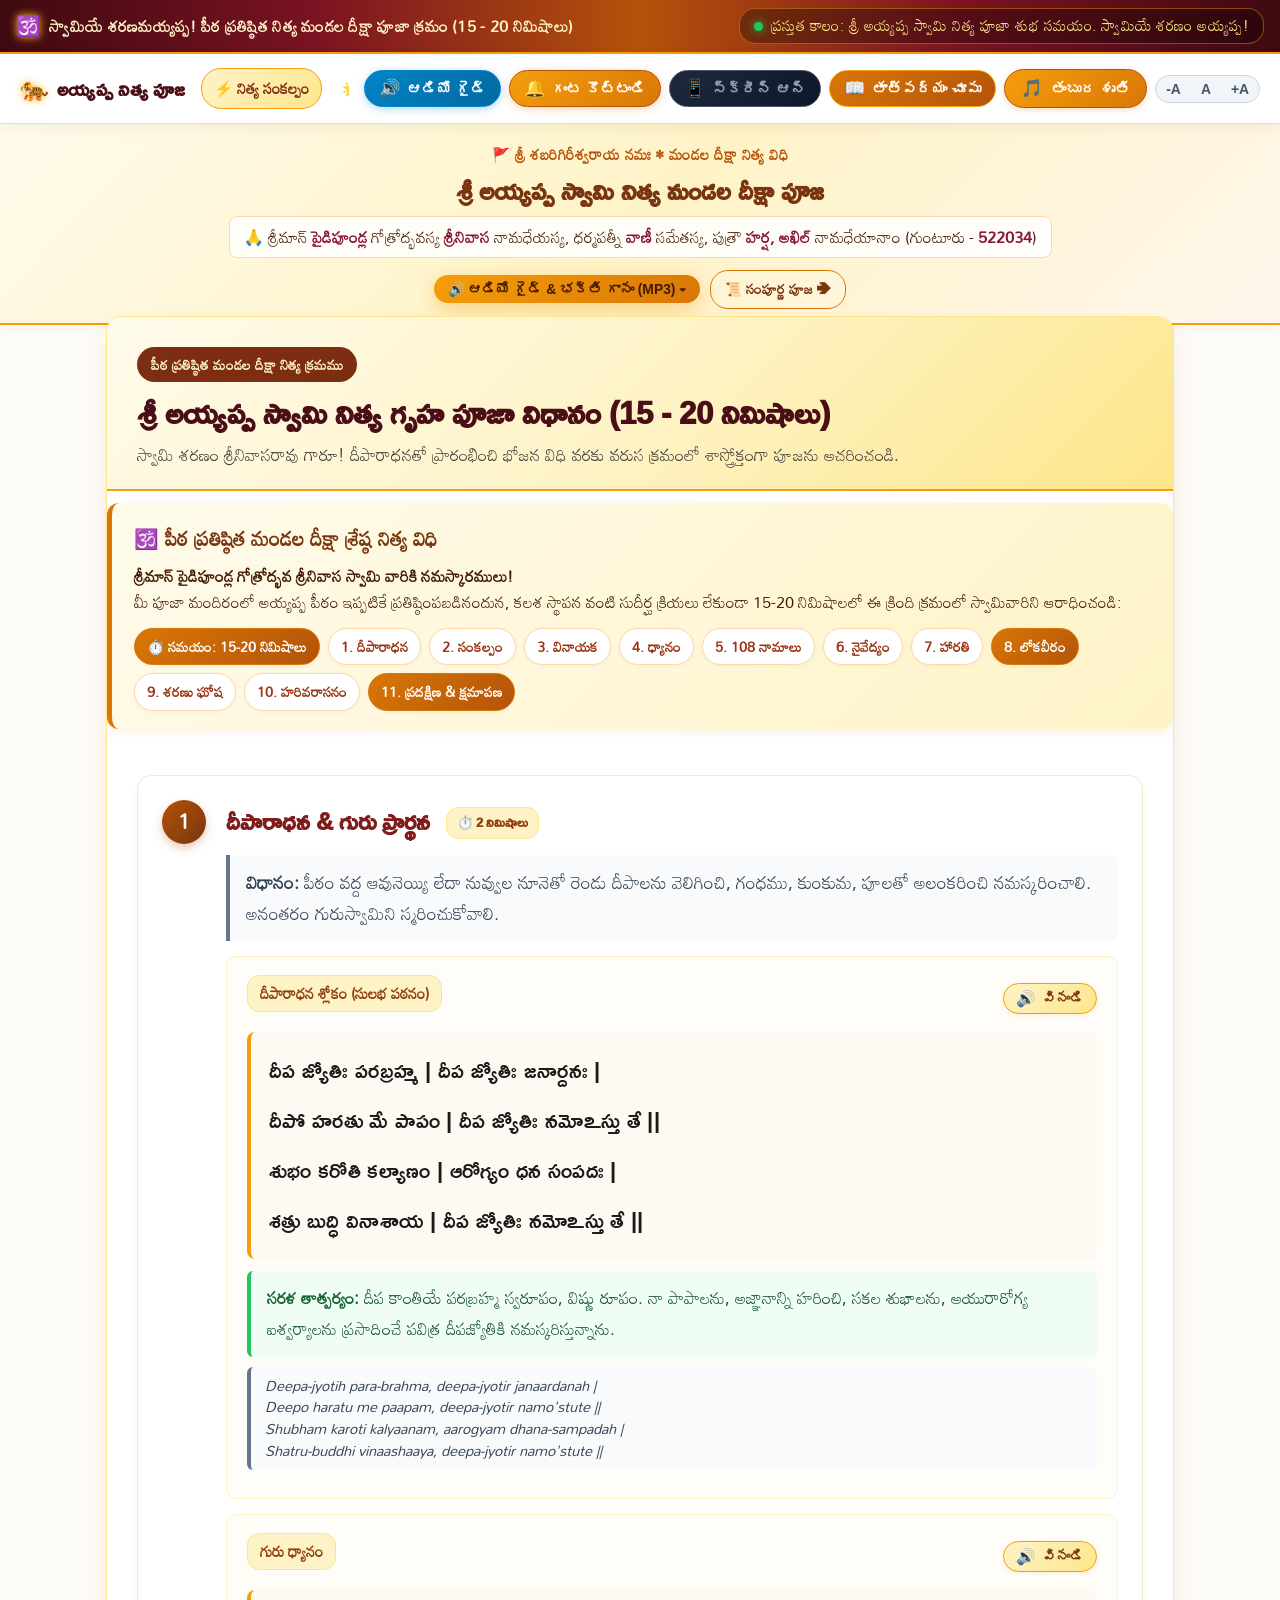
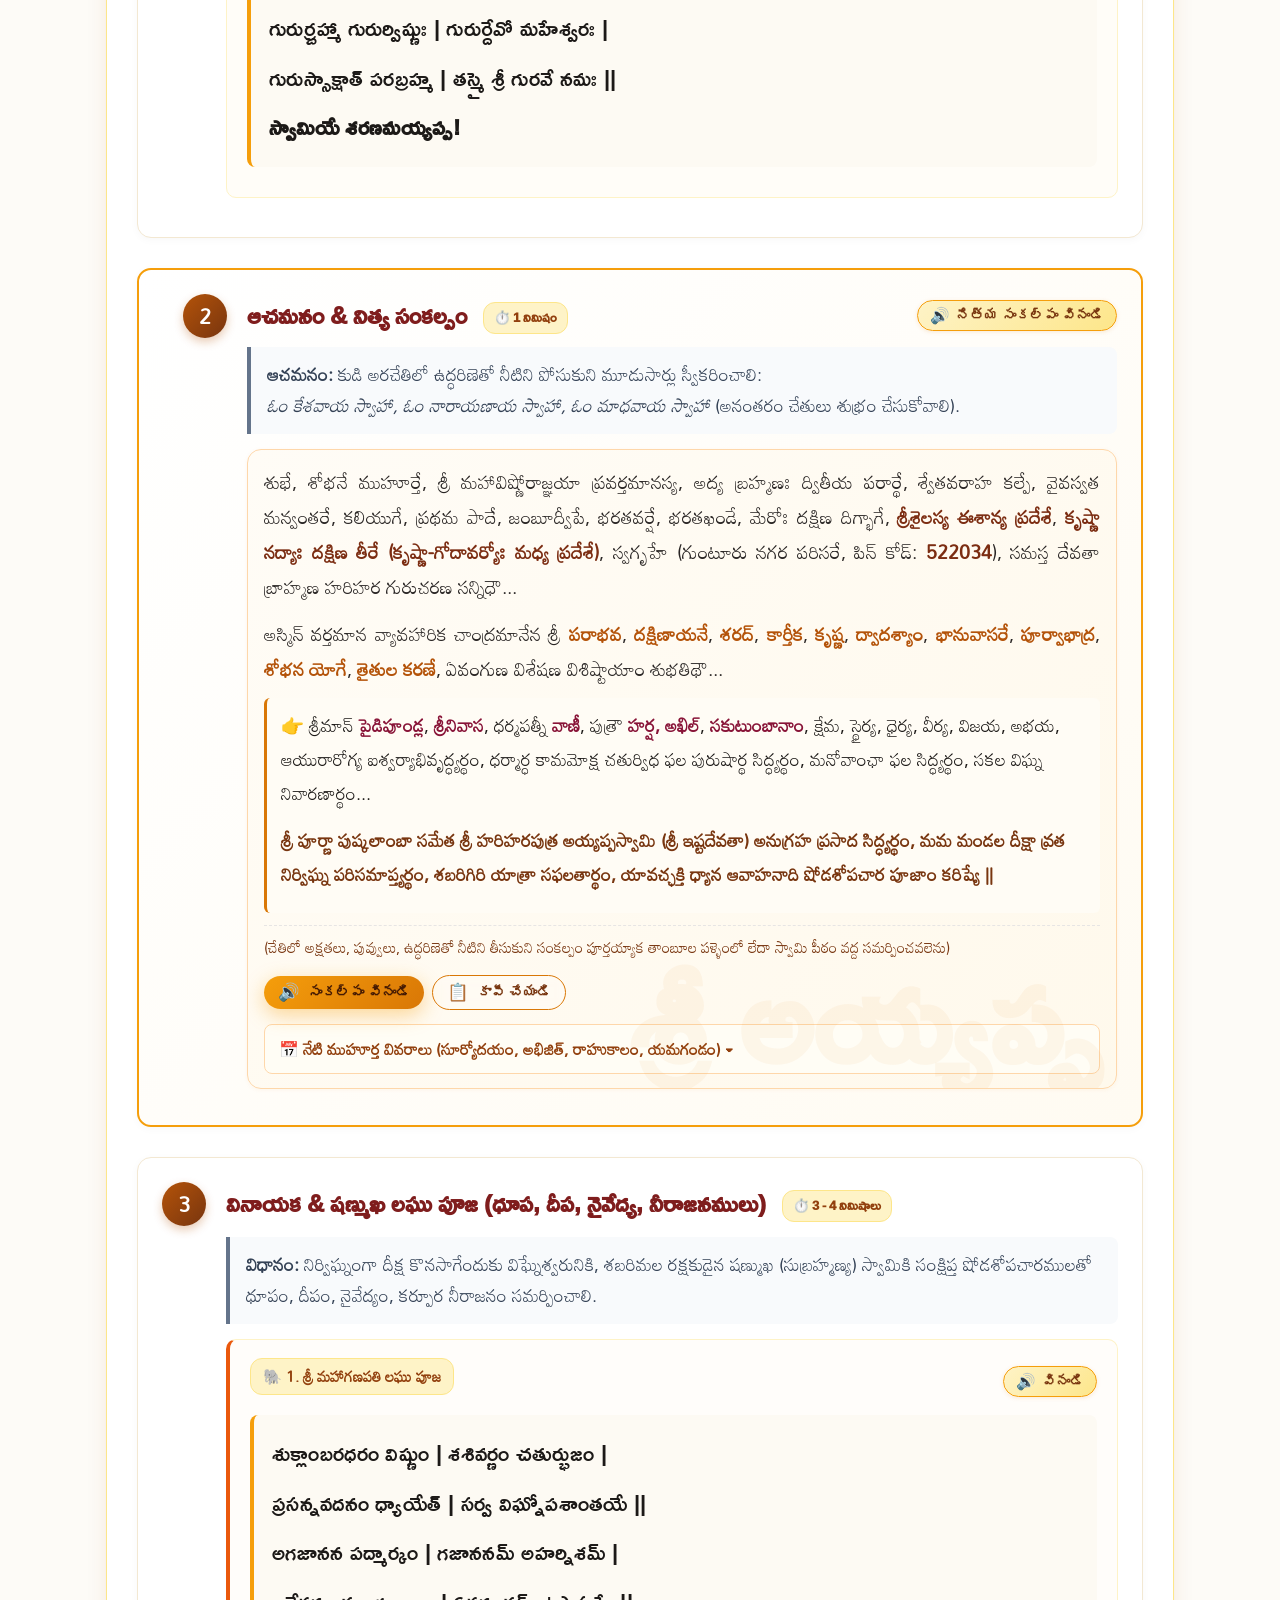
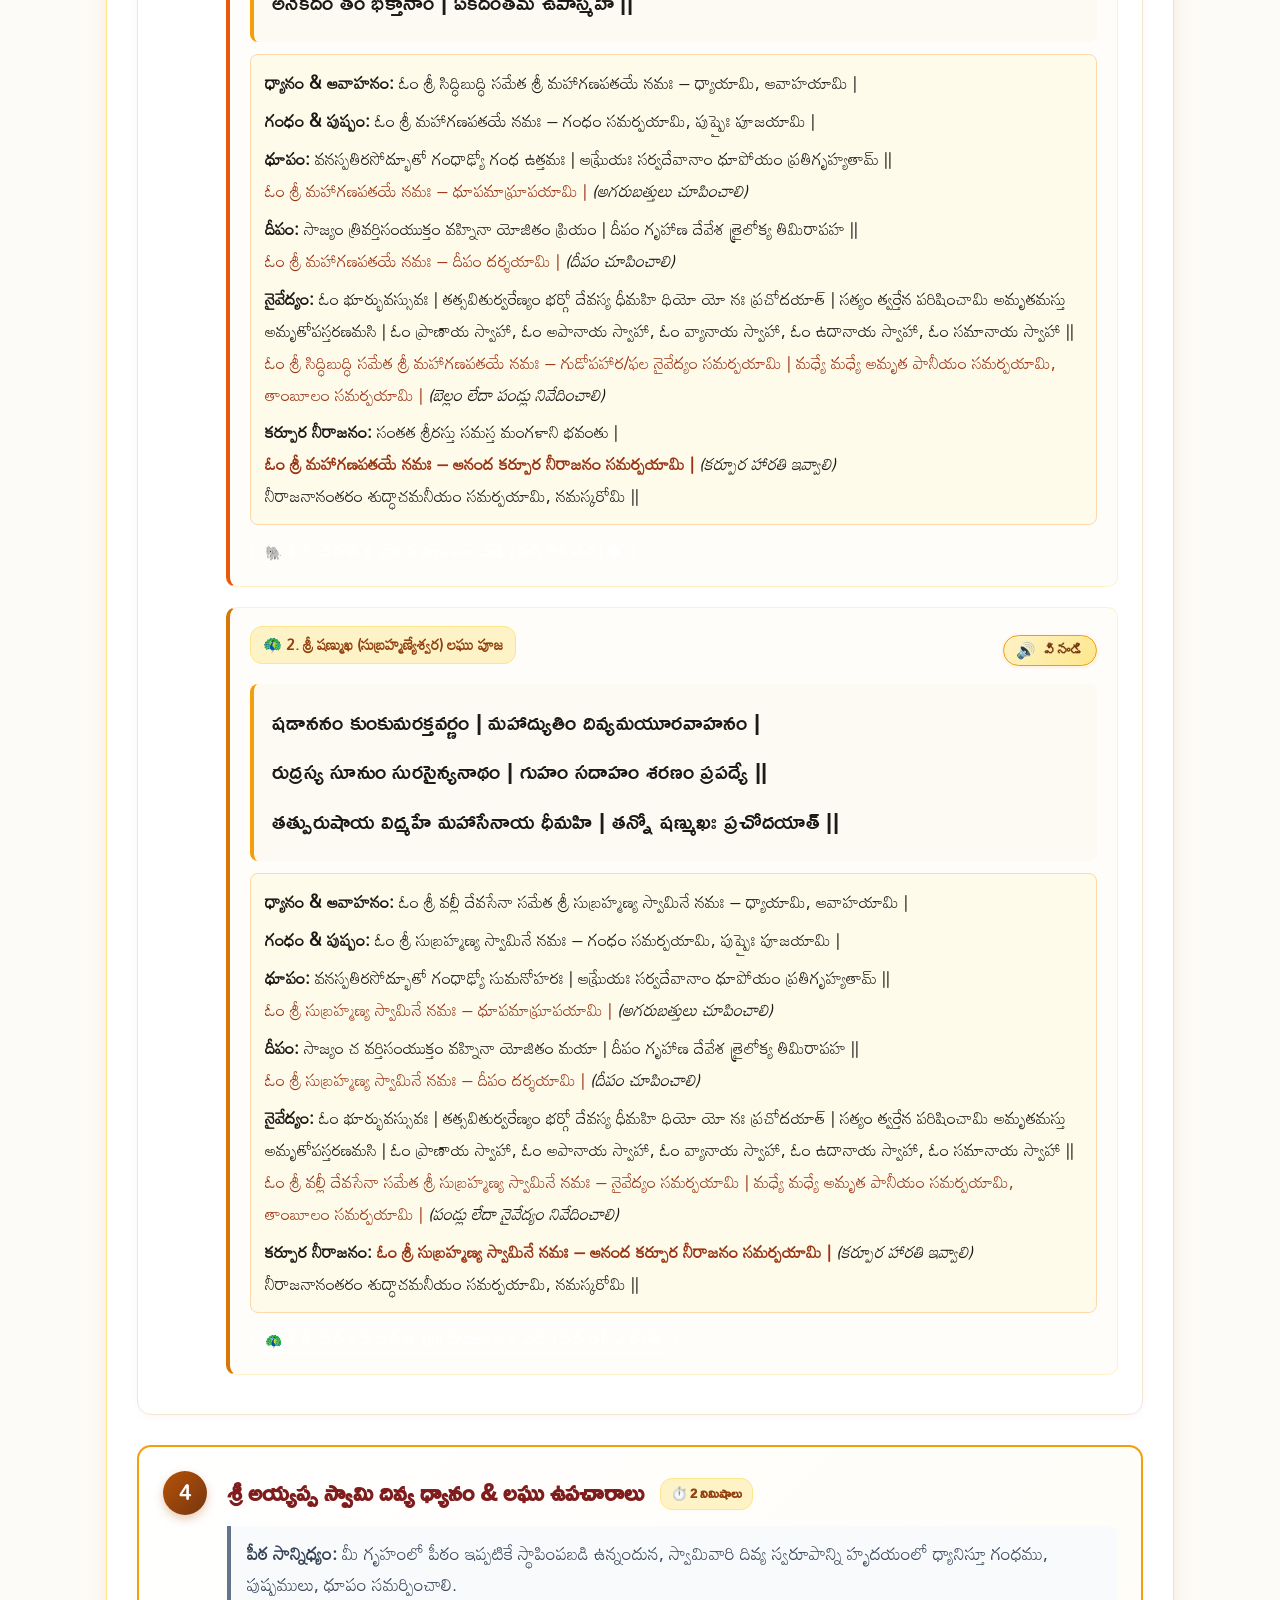
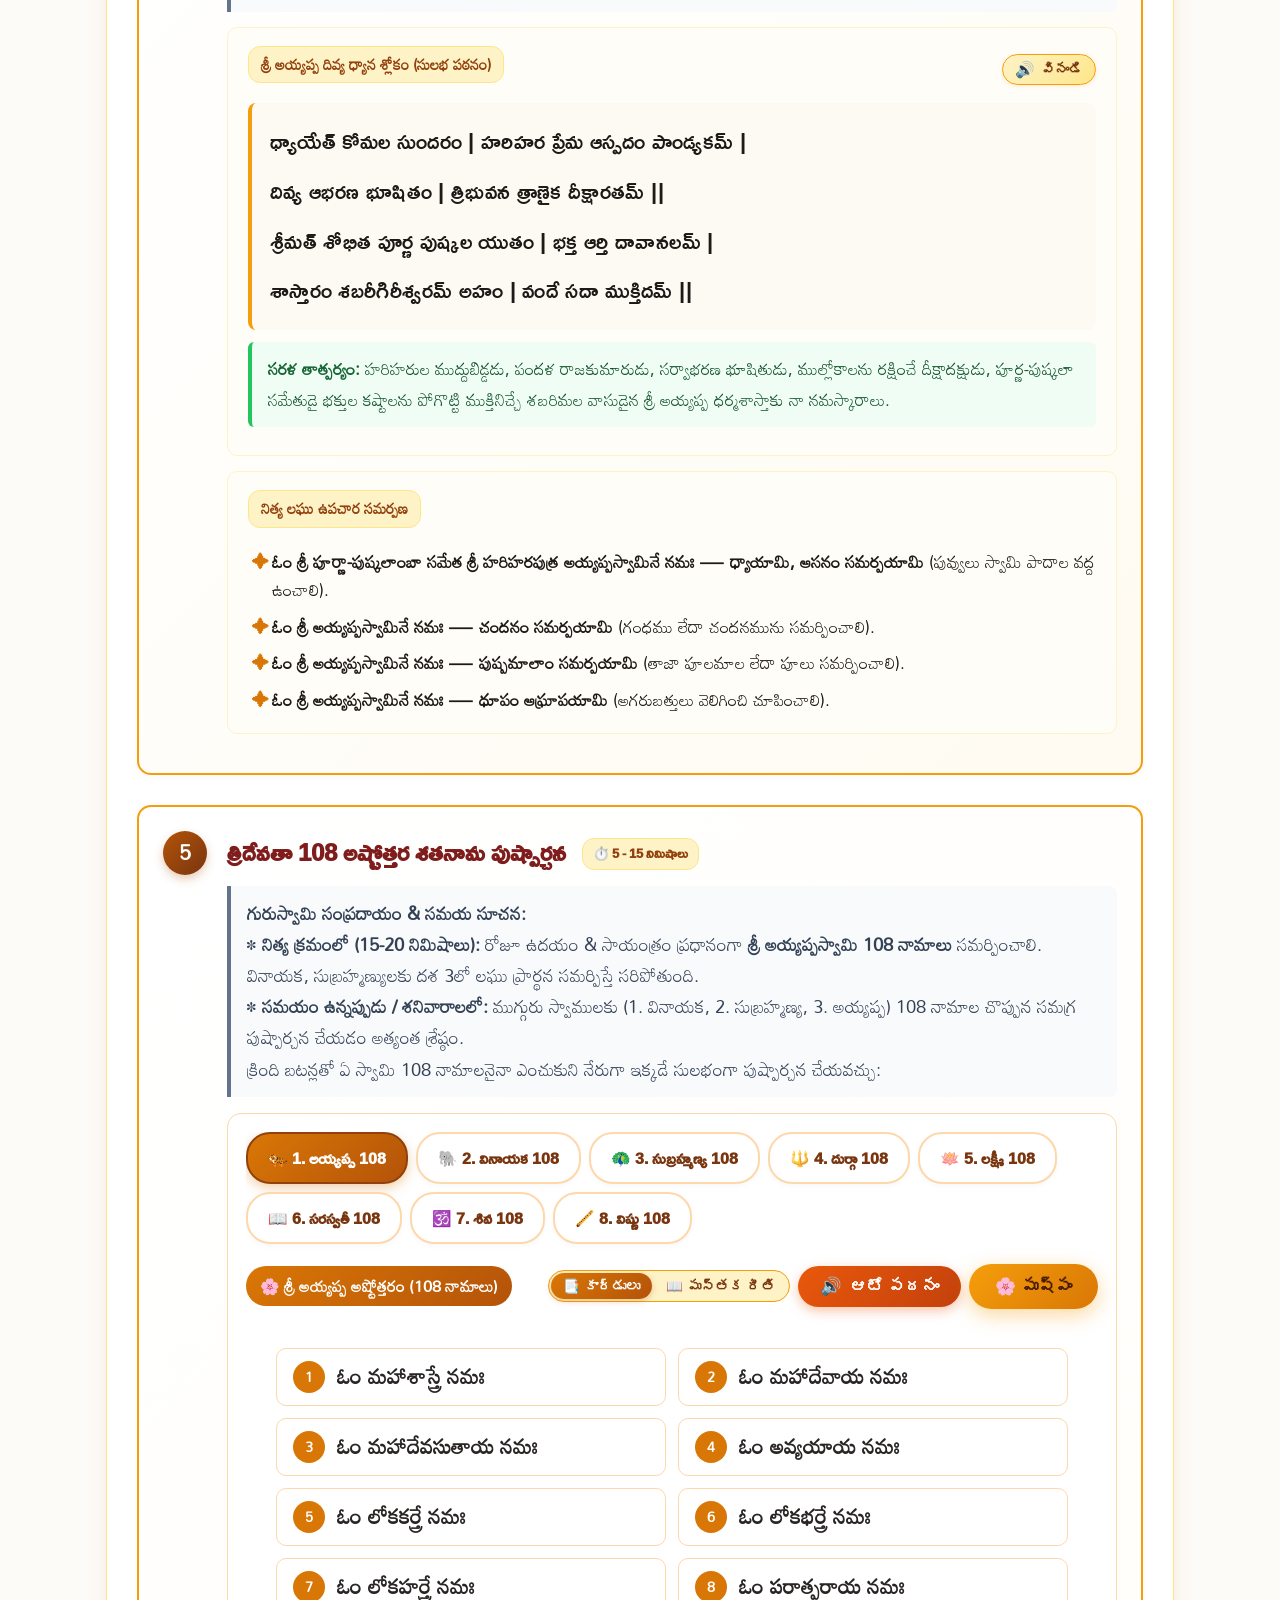
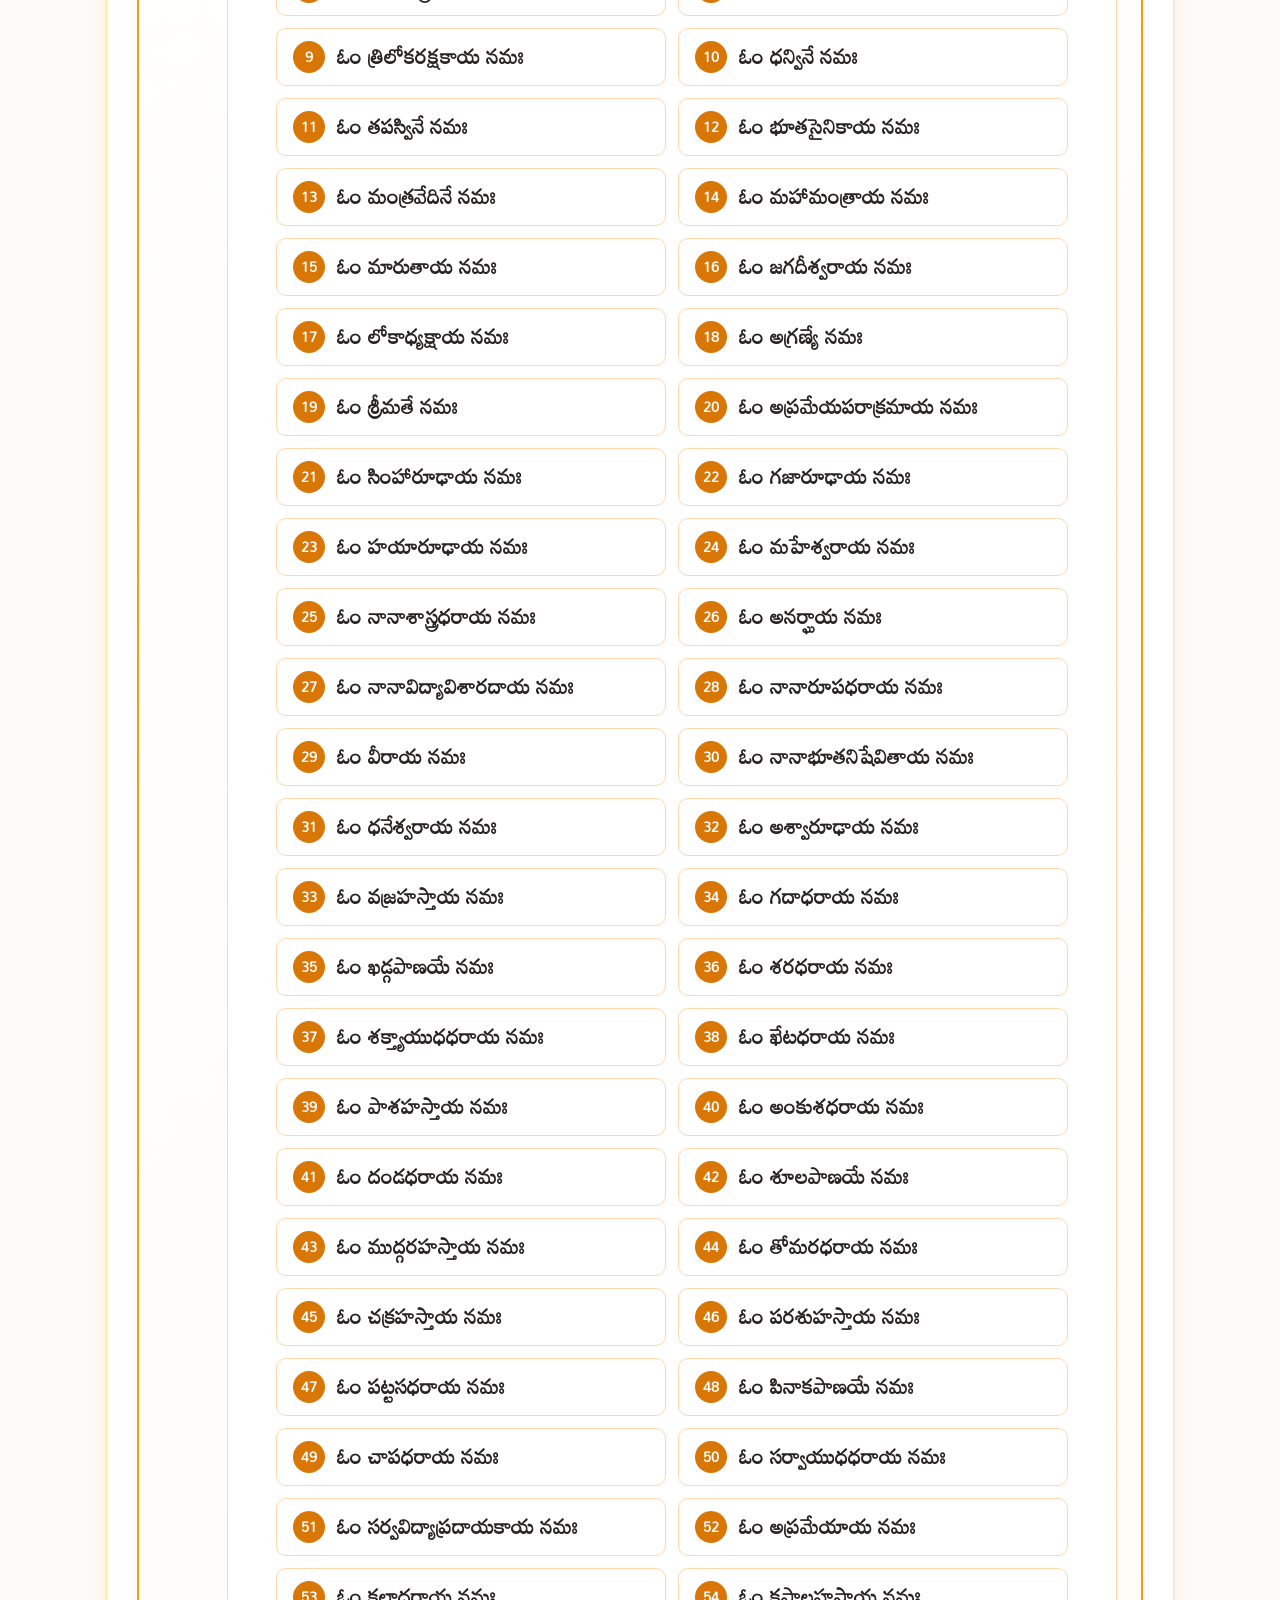
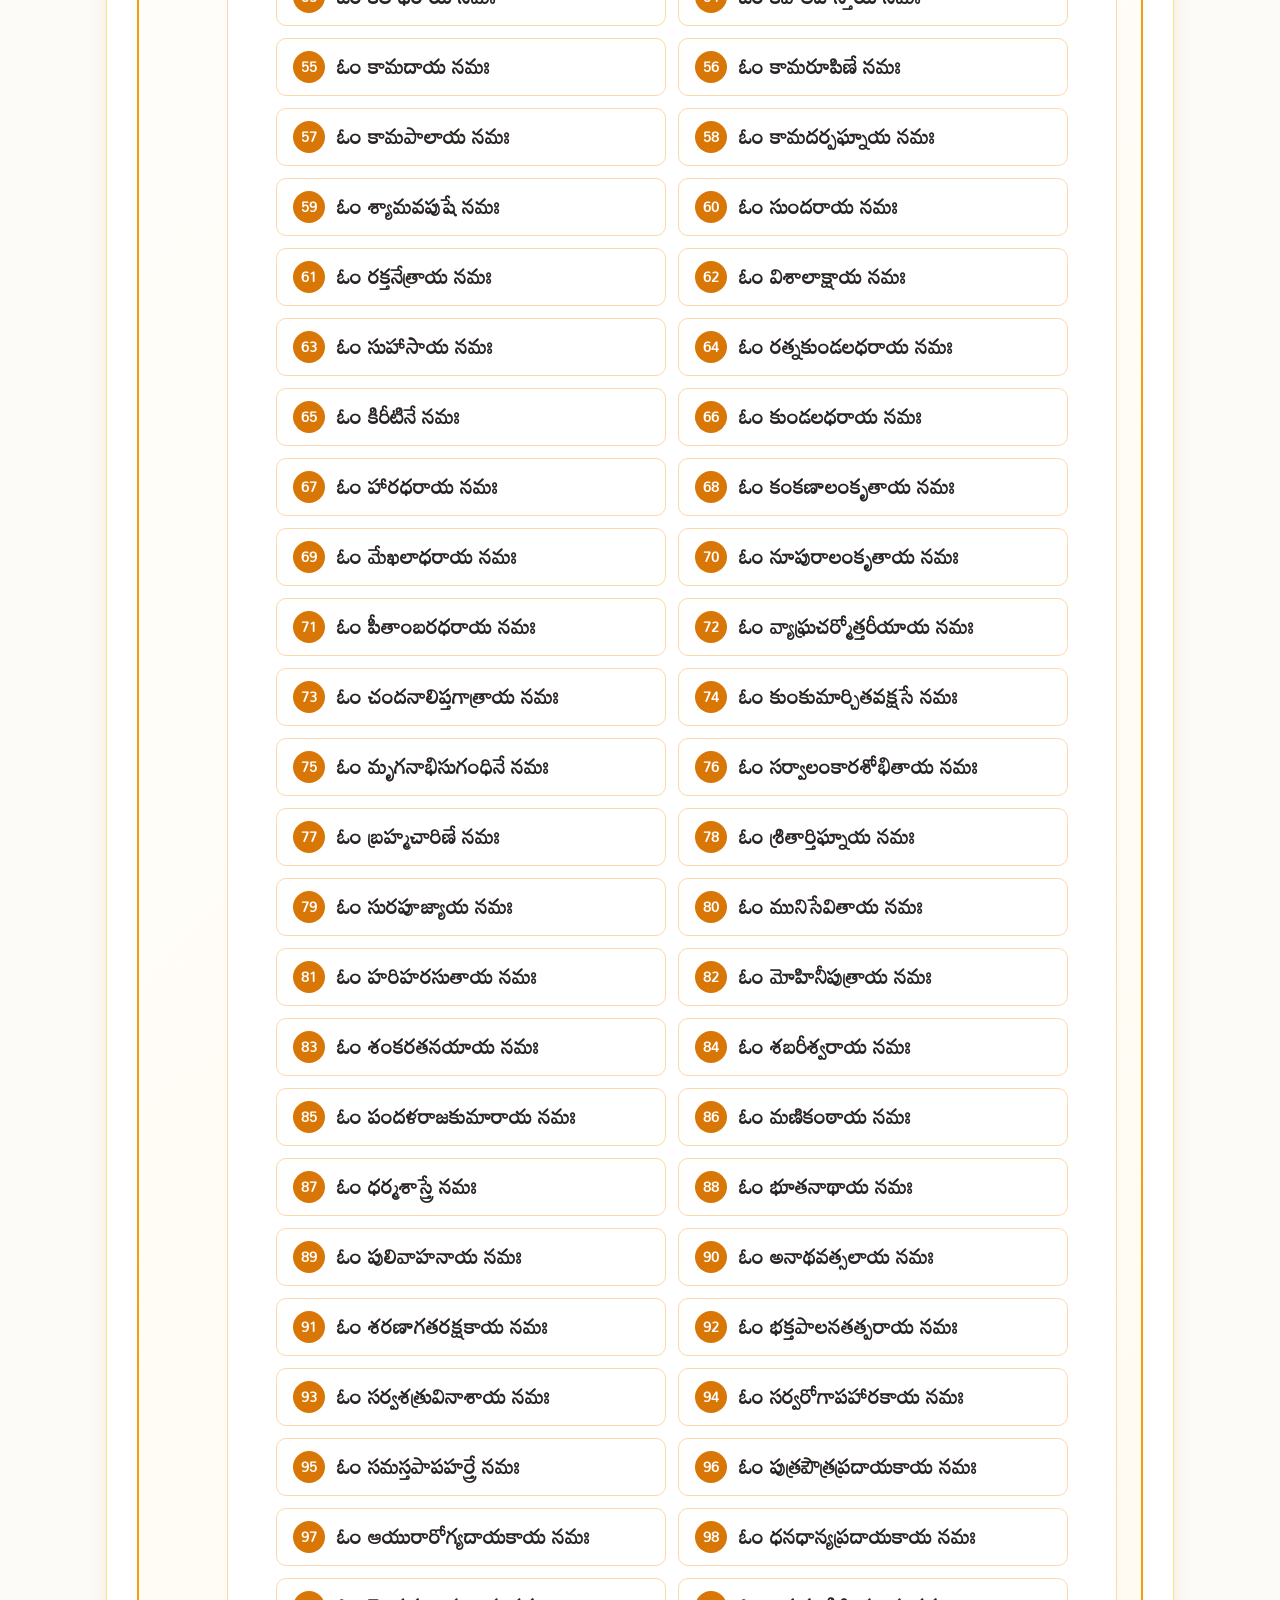
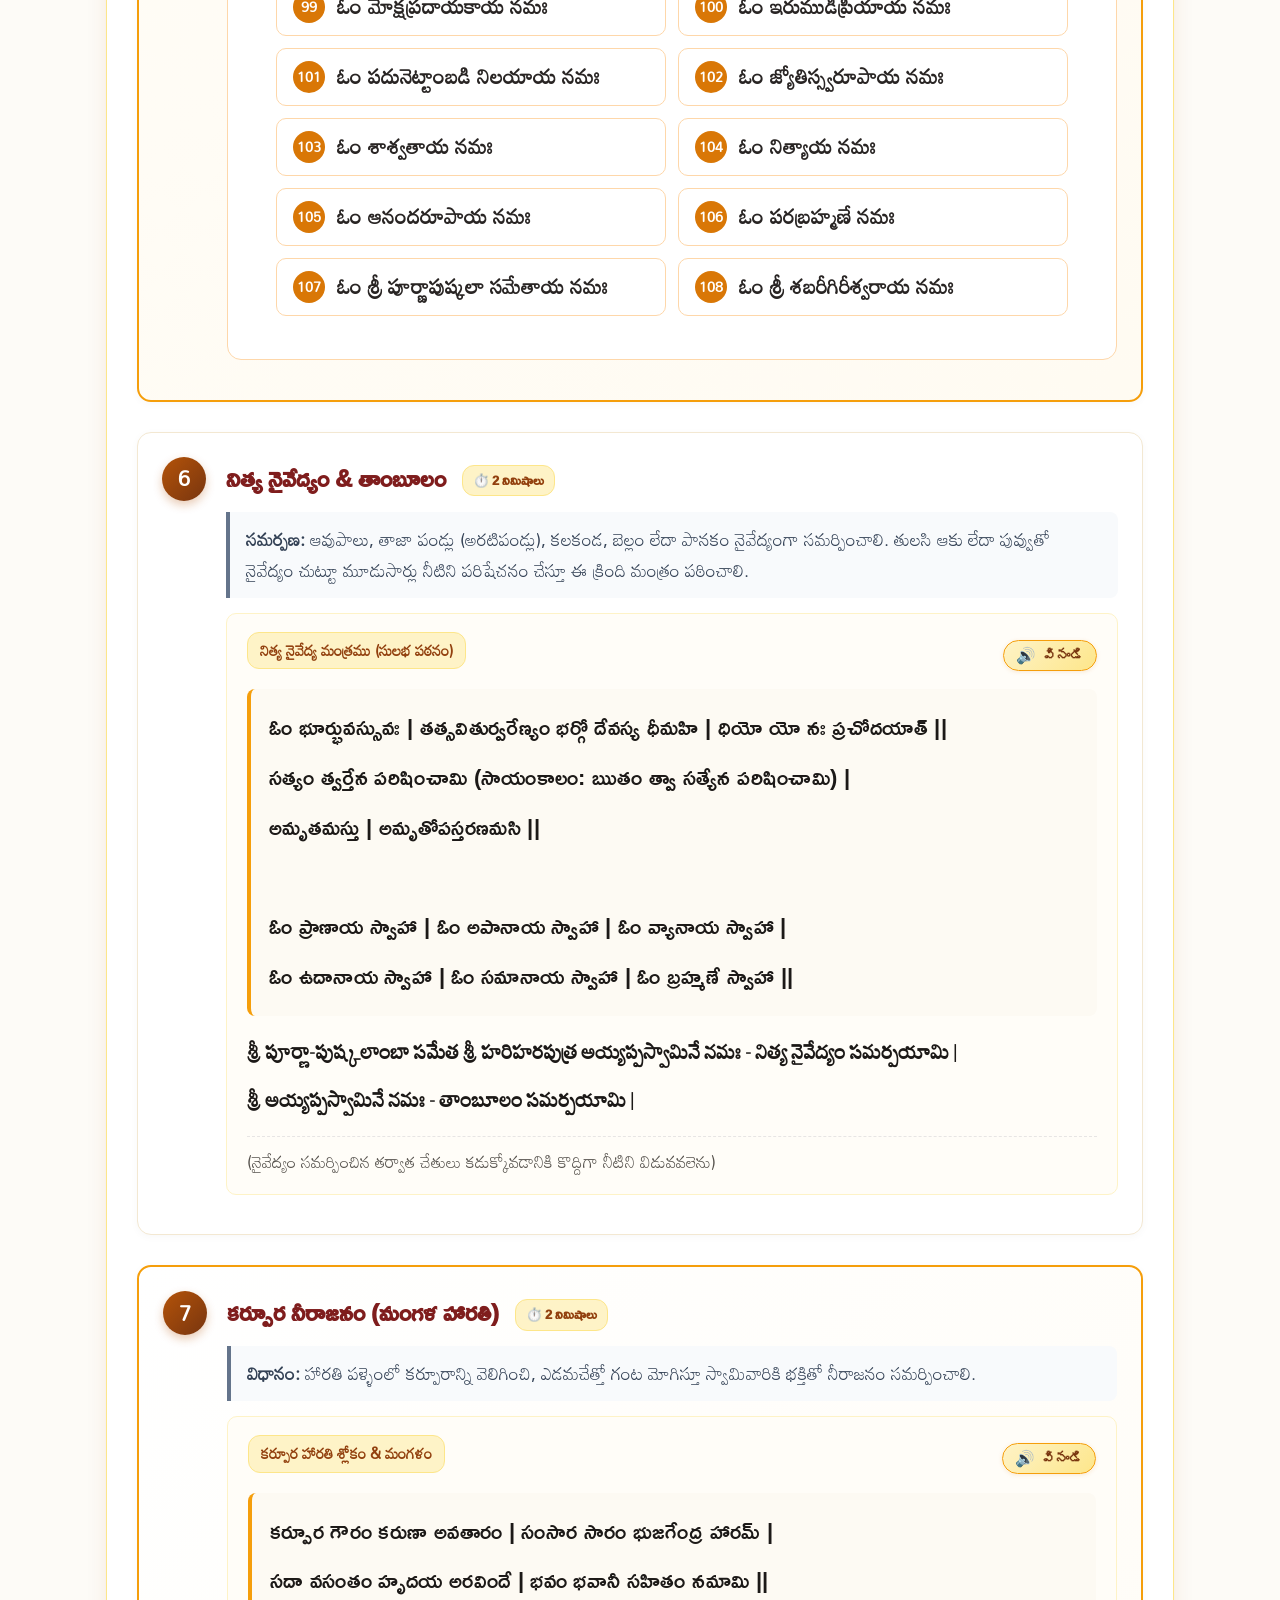
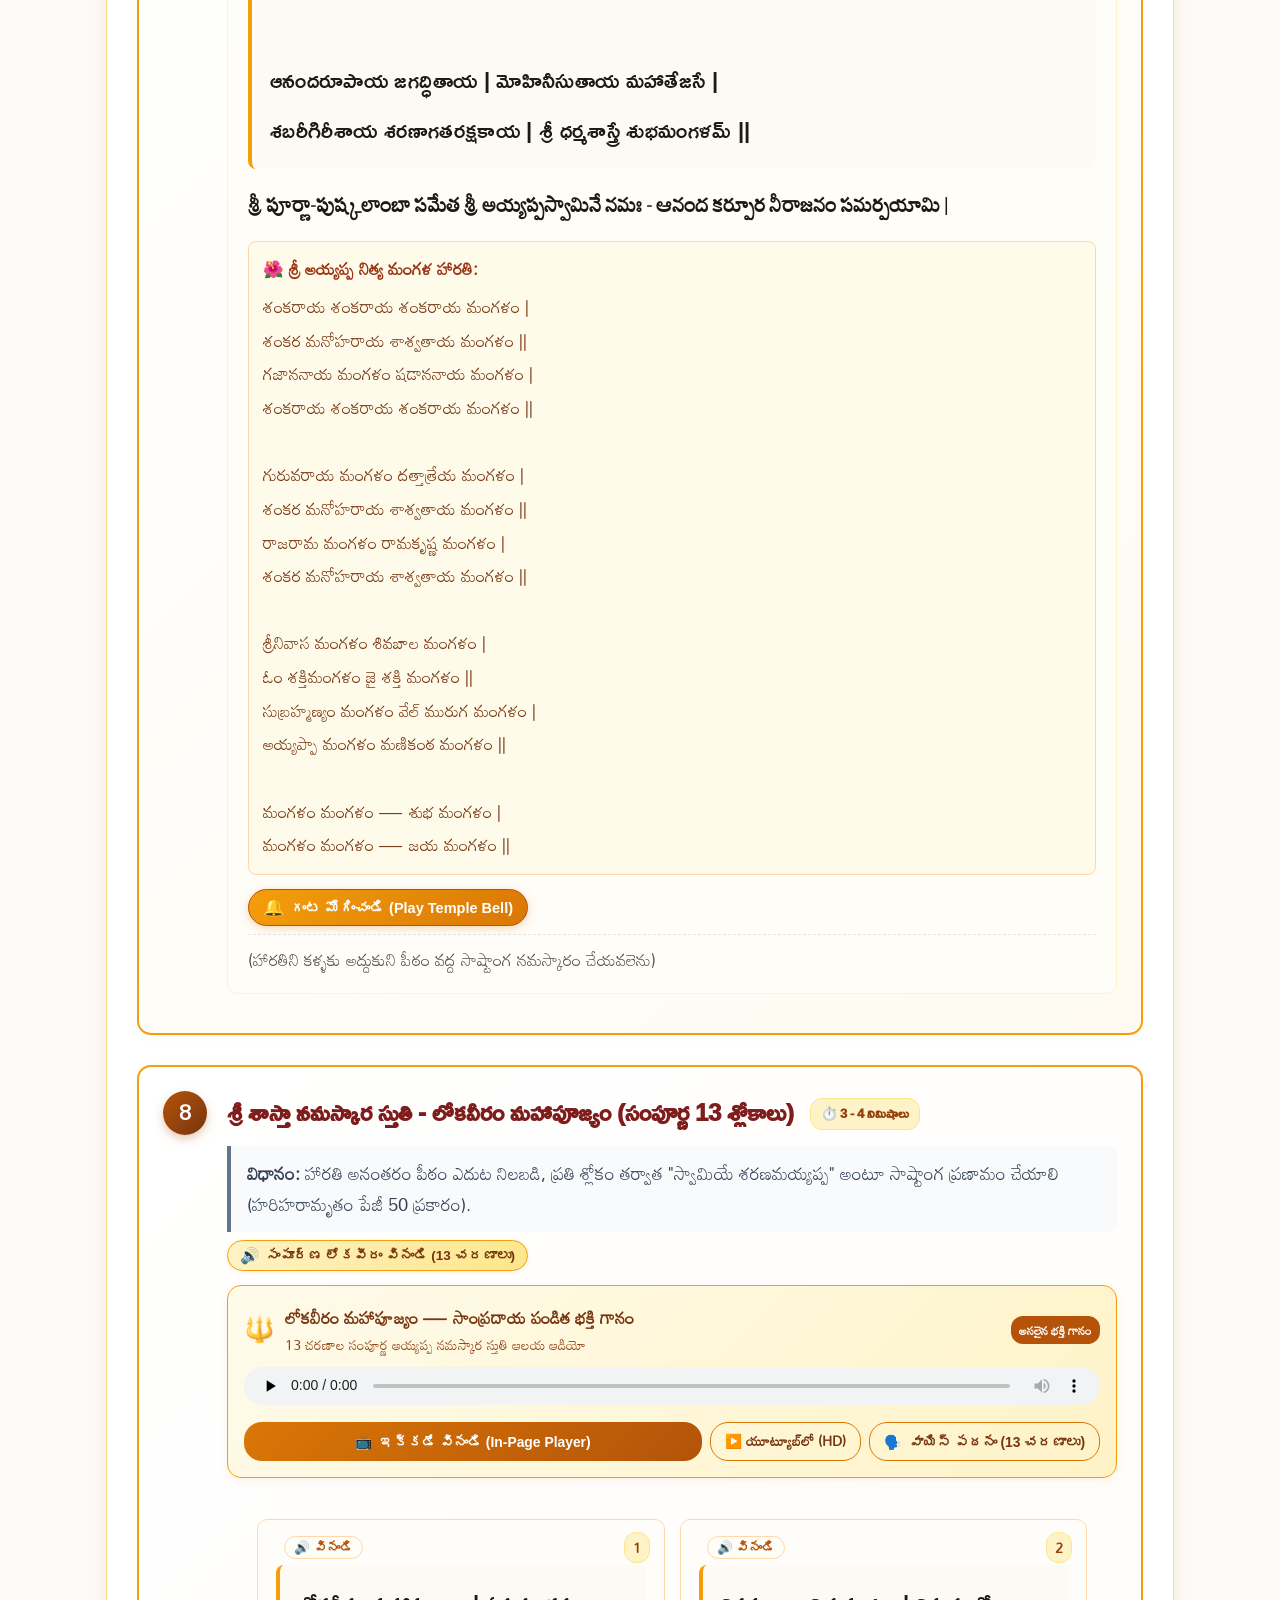
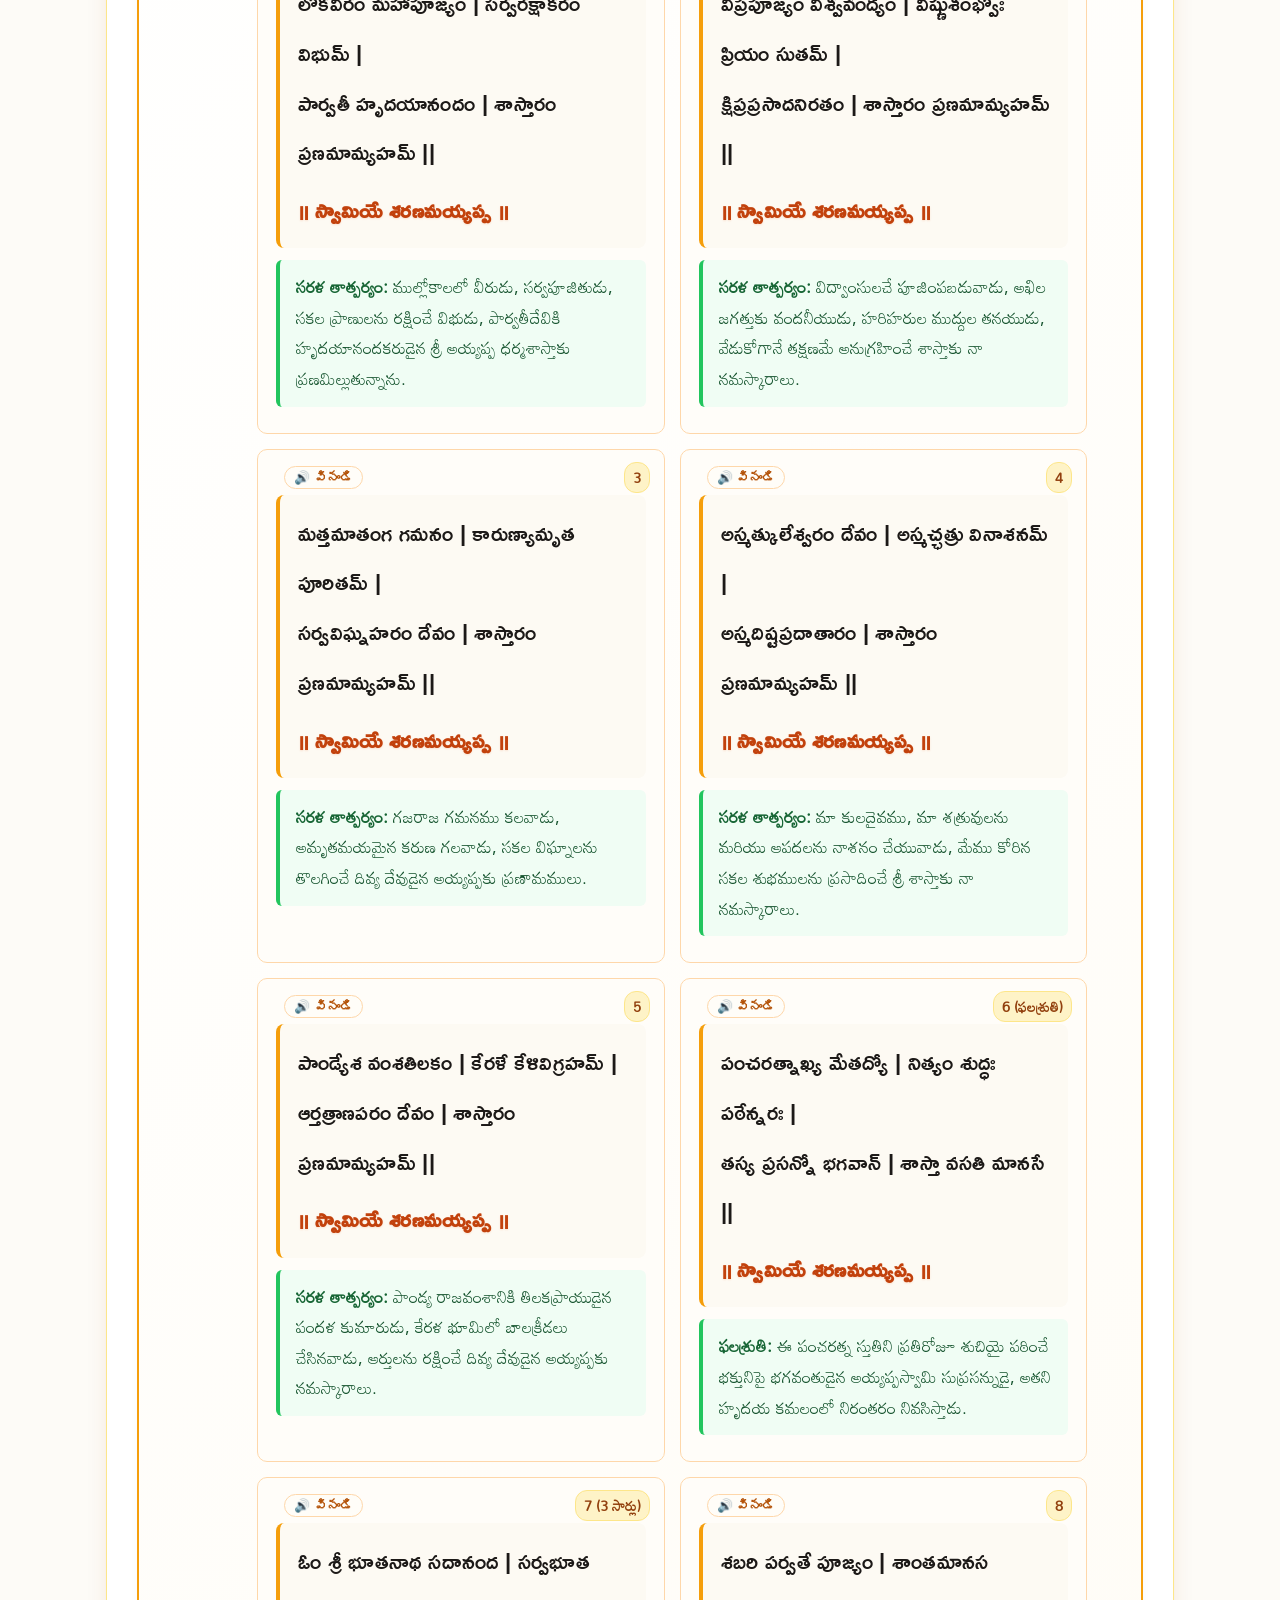
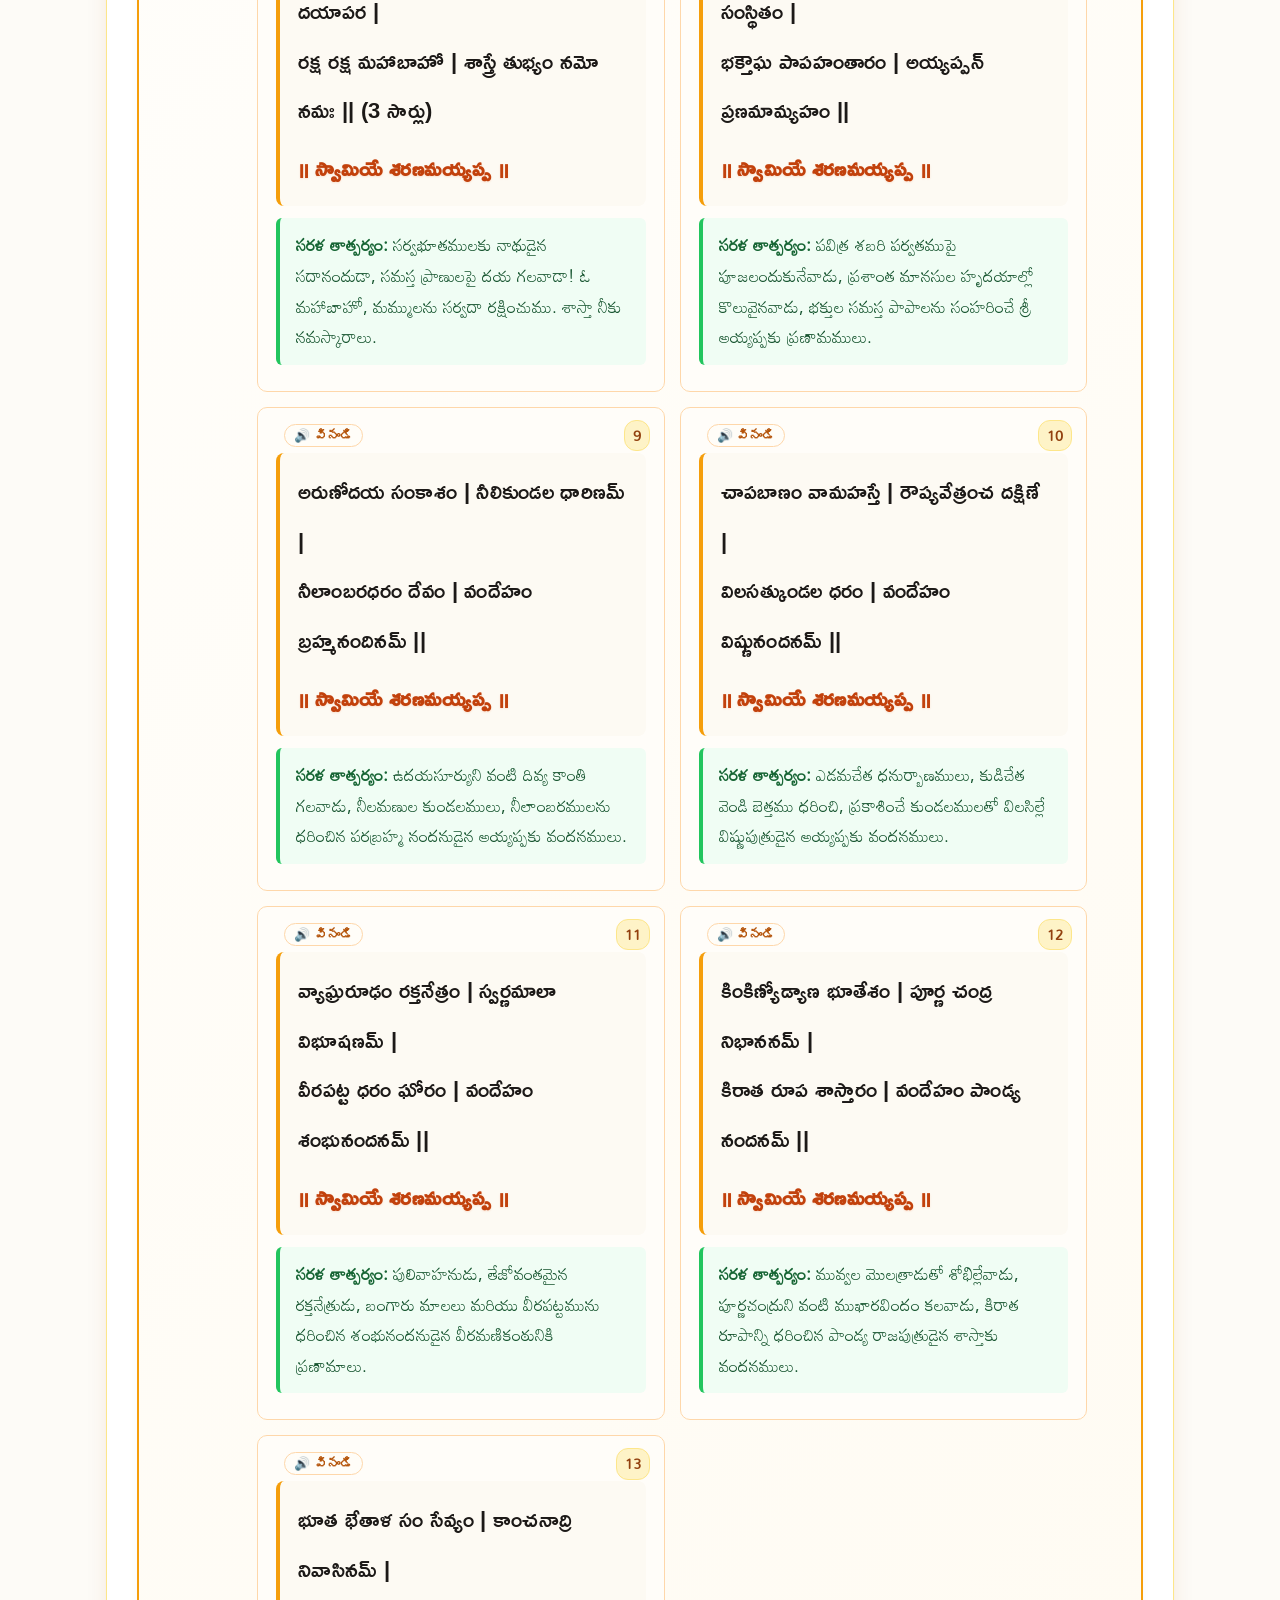
==== commit 10dbb31f: "fix(harathi): update Sri Ayyappa Nitya Mangala Harathi text to exactly match book page 94 (Shivabala" ====
--- a/daily-puja.html
+++ b/daily-puja.html
@@ -819,17 +819,18 @@
                 <div style="font-weight: 800; color: #9a3412; margin-bottom: 6px;">🌺 శ్రీ అయ్యప్ప నిత్య మంగళ హారతి:</div>
                 <p style="font-size: 1.02rem; line-height: 2; color: #78350f; margin: 0;">
                   శంకరాయ శంకరాయ శంకరాయ మంగళం |<br>
-                  శంకరీ మనోహరాయ శాశ్వతాయ మంగళం ||<br>
+                  శంకర మనోహరాయ శాశ్వతాయ మంగళం ||<br>
                   గజాననాయ మంగళం షడాననాయ మంగళం |<br>
                   శంకరాయ శంకరాయ శంకరాయ మంగళం ||<br><br>
                   గురువరాయ మంగళం దత్తాత్రేయ మంగళం |<br>
-                  రాజరాజాయ మంగళం రామకృష్ణ మంగళం ||<br>
-                  శంకర మనోహరాయ శాశ్వతాయ మంగళం |<br>
-                  శ్రీనివాస మంగళం జై జై శివాయ మంగళం ||<br><br>
-                  ఓం శక్తి మంగళం జై శక్తి మంగళం |<br>
-                  సుబ్రహ్మణ్యం మంగళం వేల్ మురుగ మంగళం ||<br>
-                  అయ్యప్పా మంగళం మణికంఠ మంగళం |<br>
-                  మంగళం మంగళం — శుభ మంగళం ||<br>
+                  శంకర మనోహరాయ శాశ్వతాయ మంగళం ||<br>
+                  రాజరామ మంగళం రామకృష్ణ మంగళం |<br>
+                  శంకర మనోహరాయ శాశ్వతాయ మంగళం ||<br><br>
+                  శ్రీనివాస మంగళం శివబాల మంగళం |<br>
+                  ఓం శక్తిమంగళం జై శక్తి మంగళం ||<br>
+                  సుబ్రహ్మణ్యం మంగళం వేల్ మురుగ మంగళం |<br>
+                  అయ్యప్పా మంగళం మణికంఠ మంగళం ||<br><br>
+                  మంగళం మంగళం — శుభ మంగళం |<br>
                   మంగళం మంగళం — జయ మంగళం ||
                 </p>
               </div>
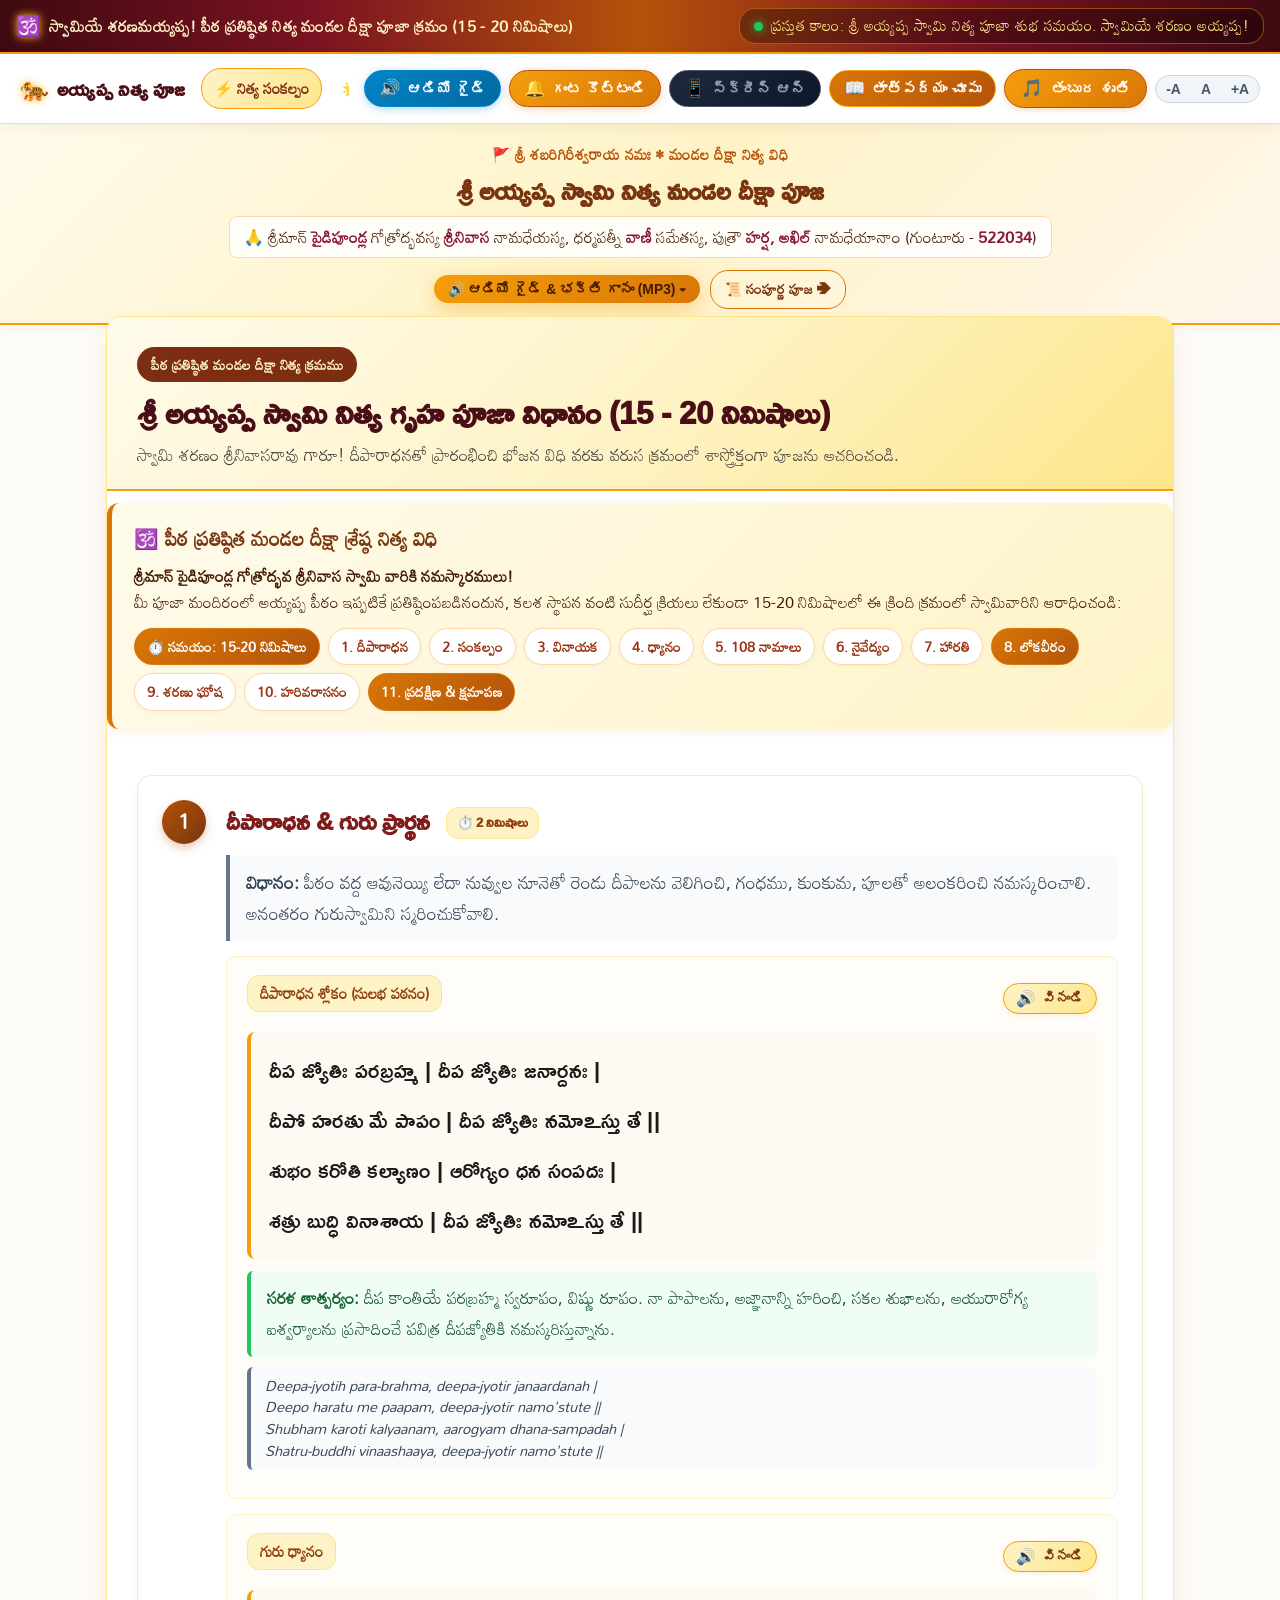
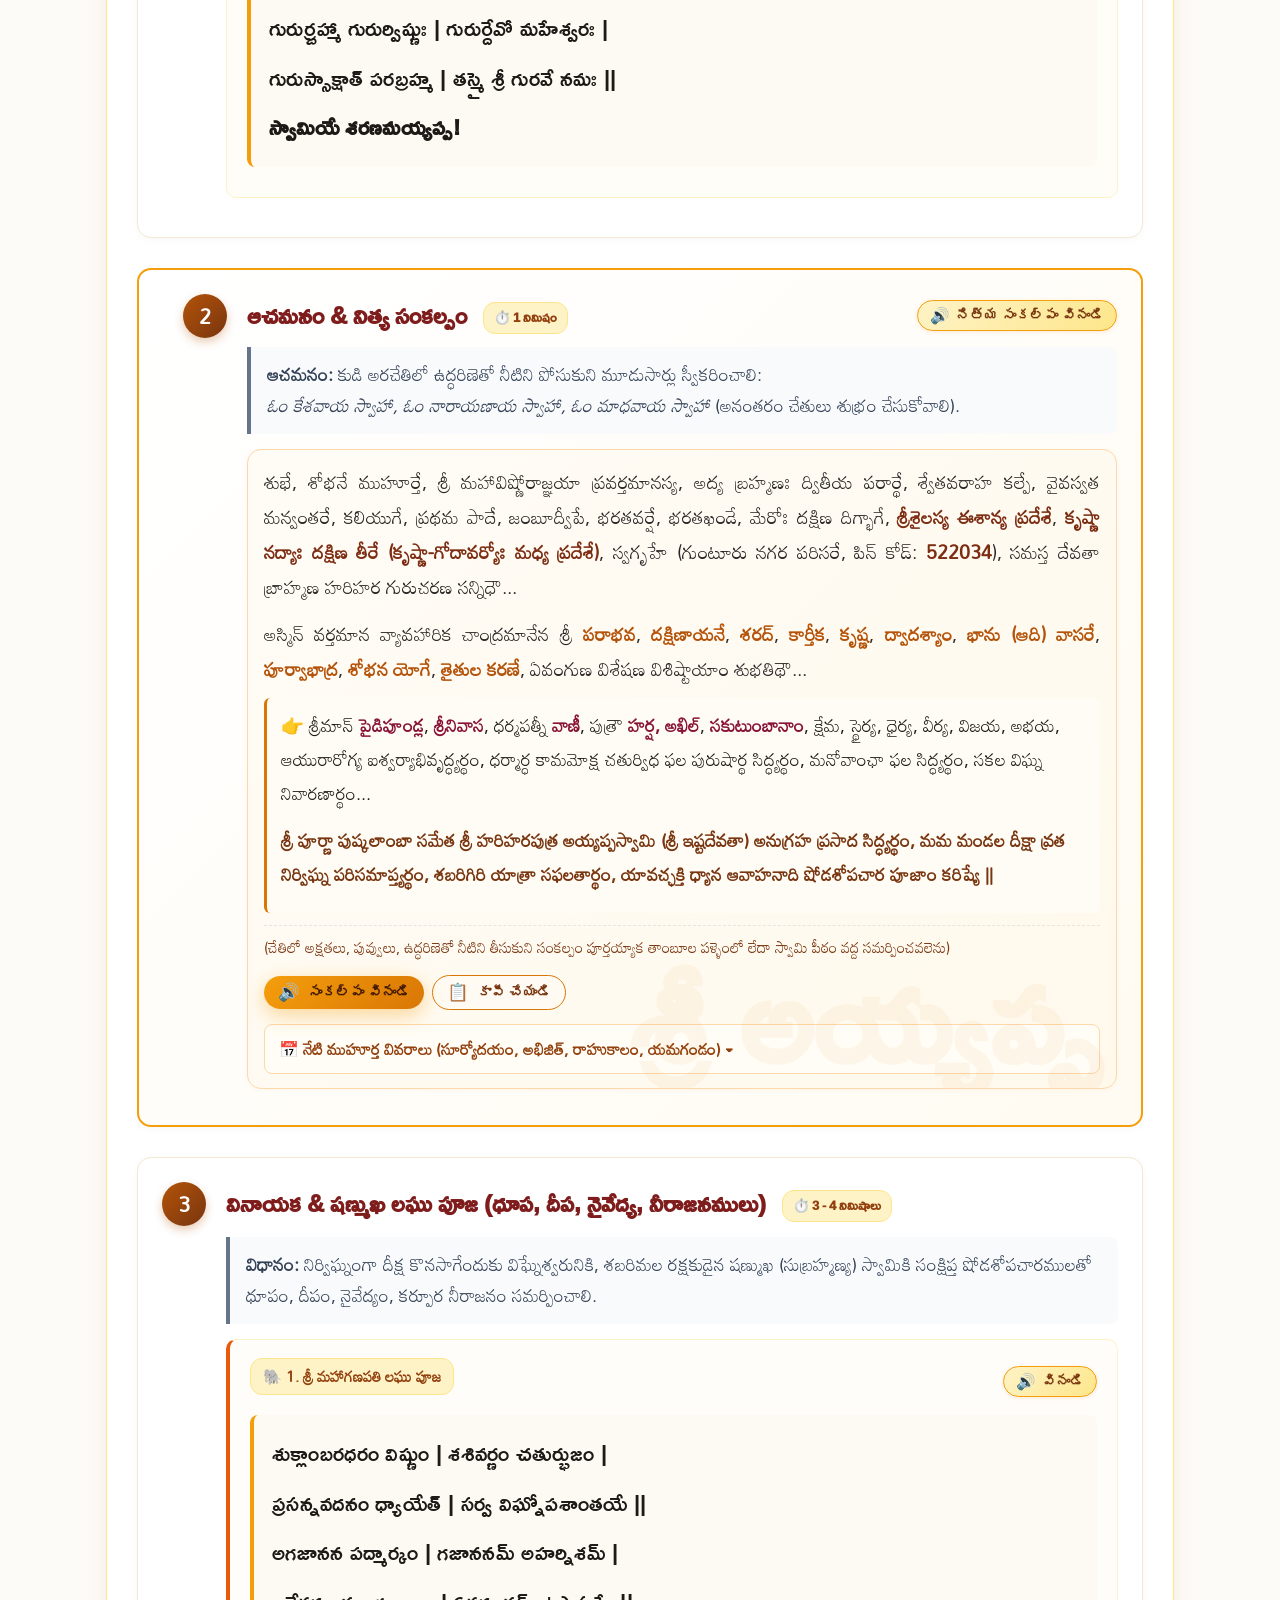
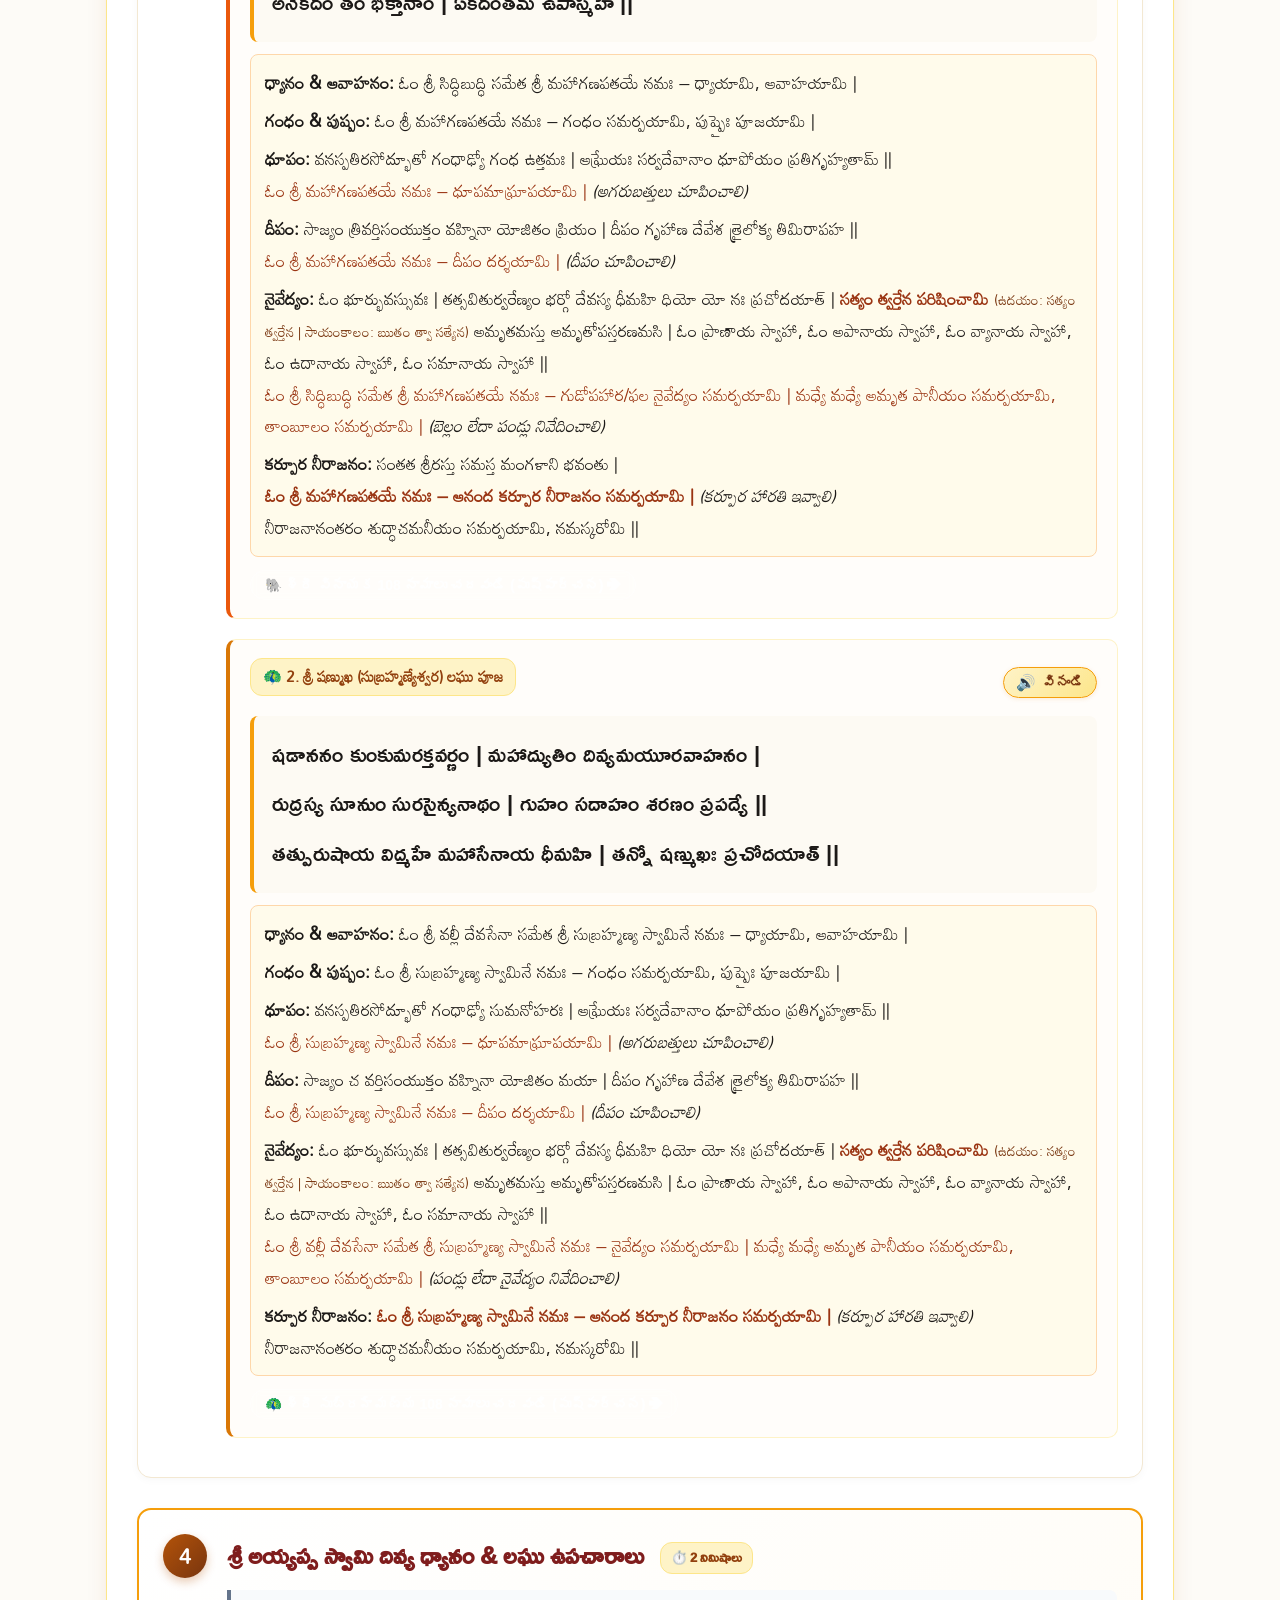
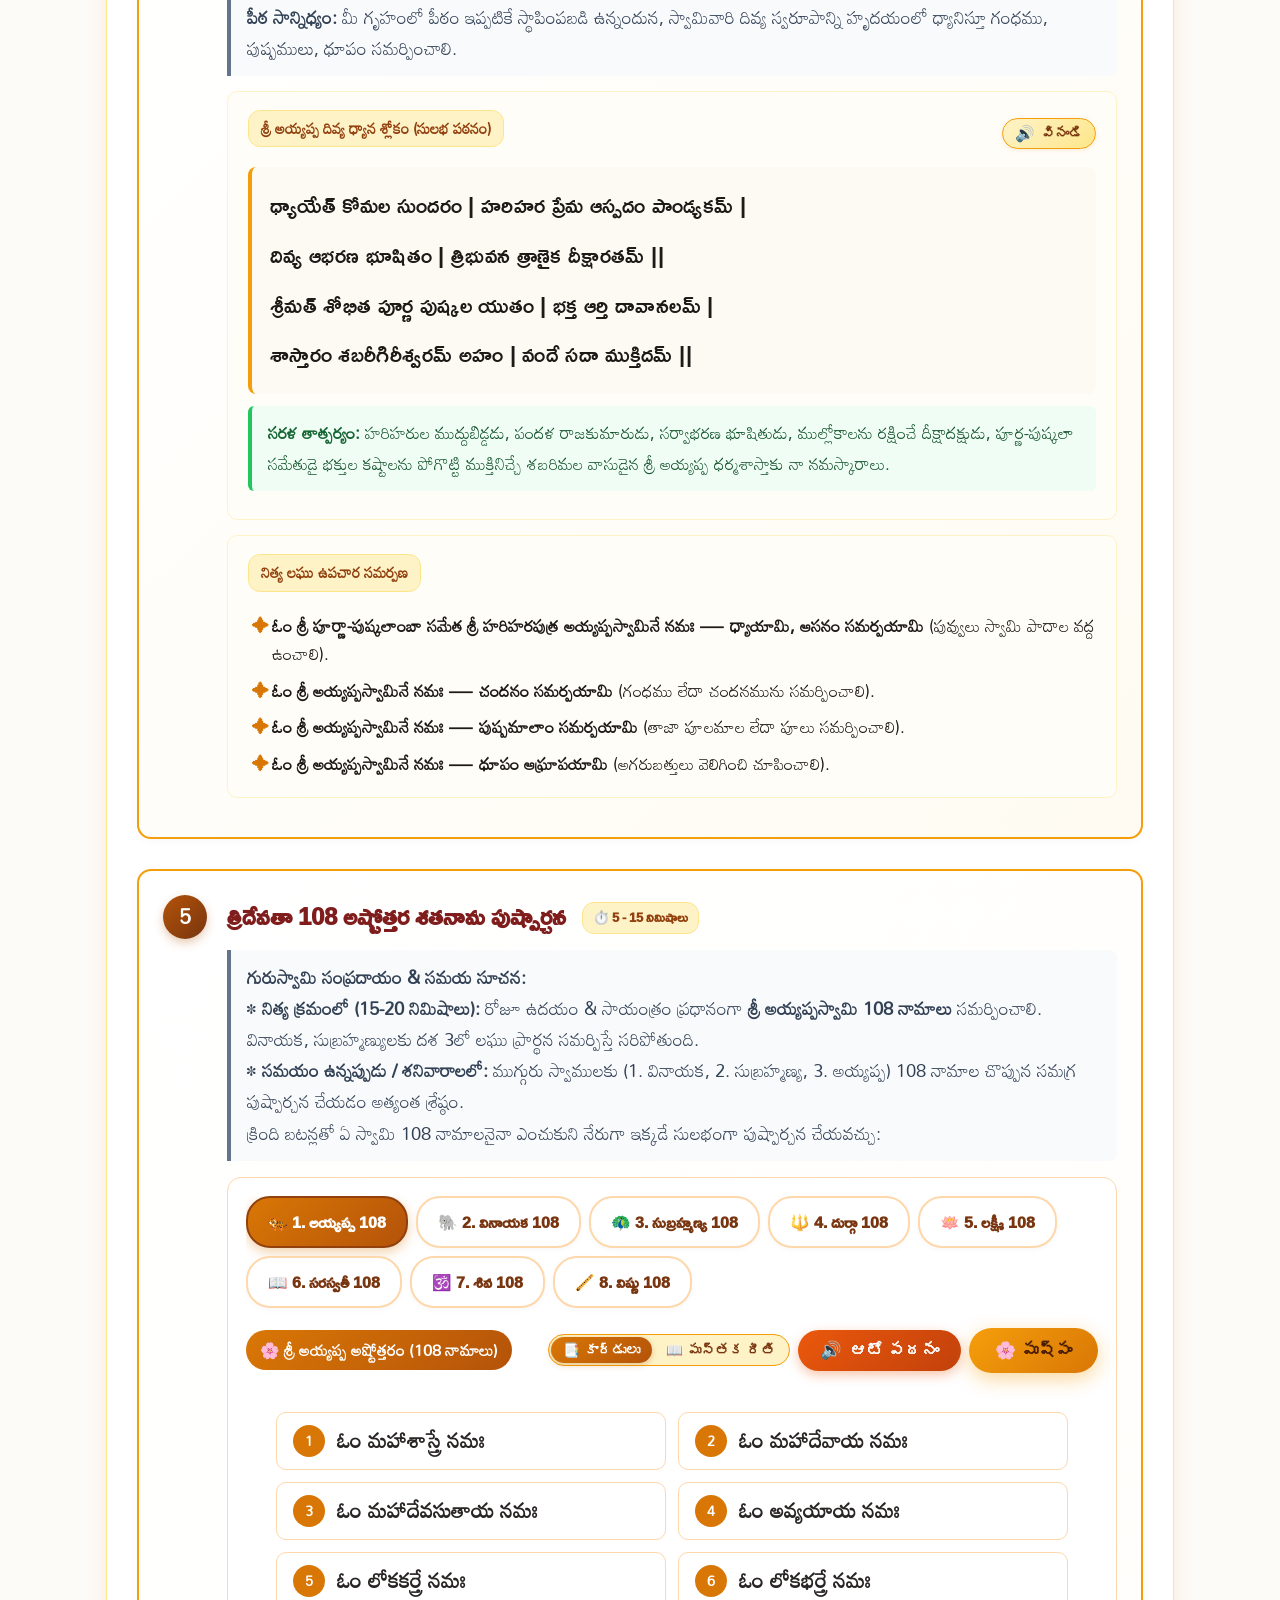
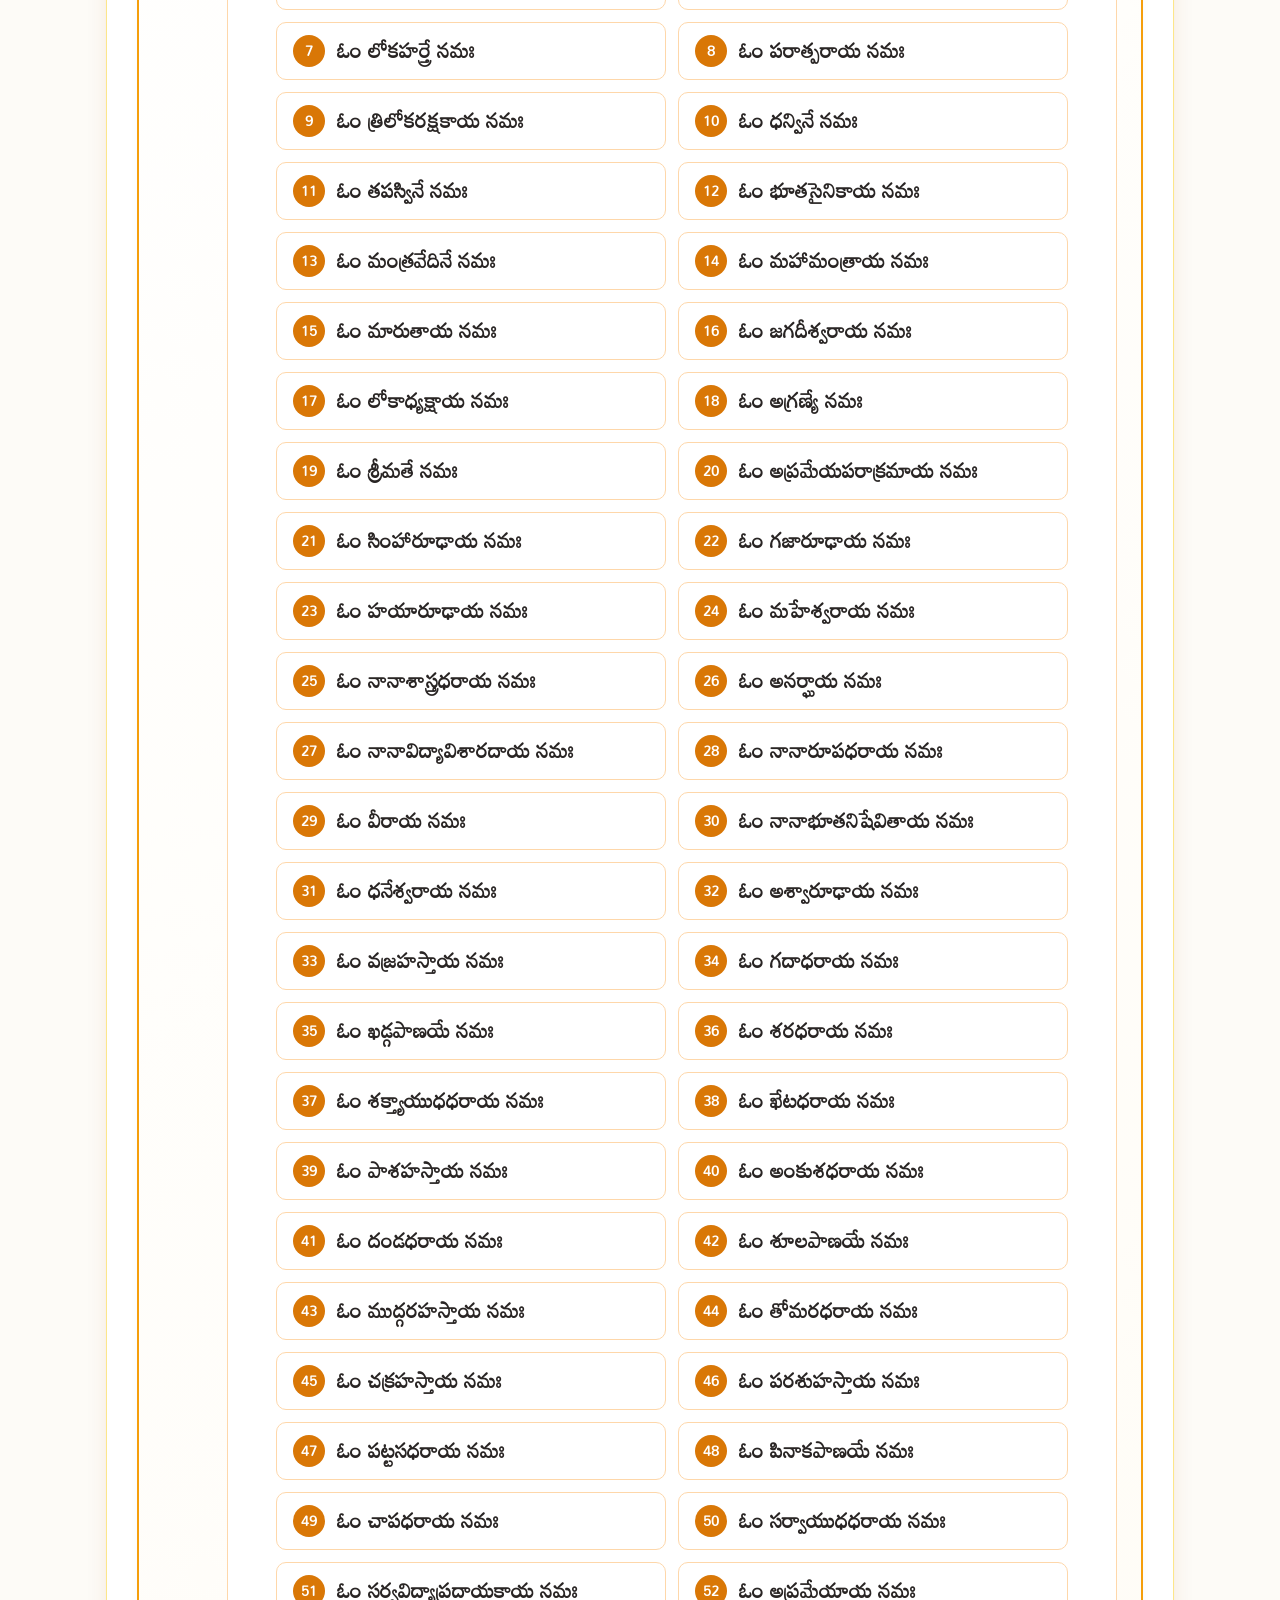
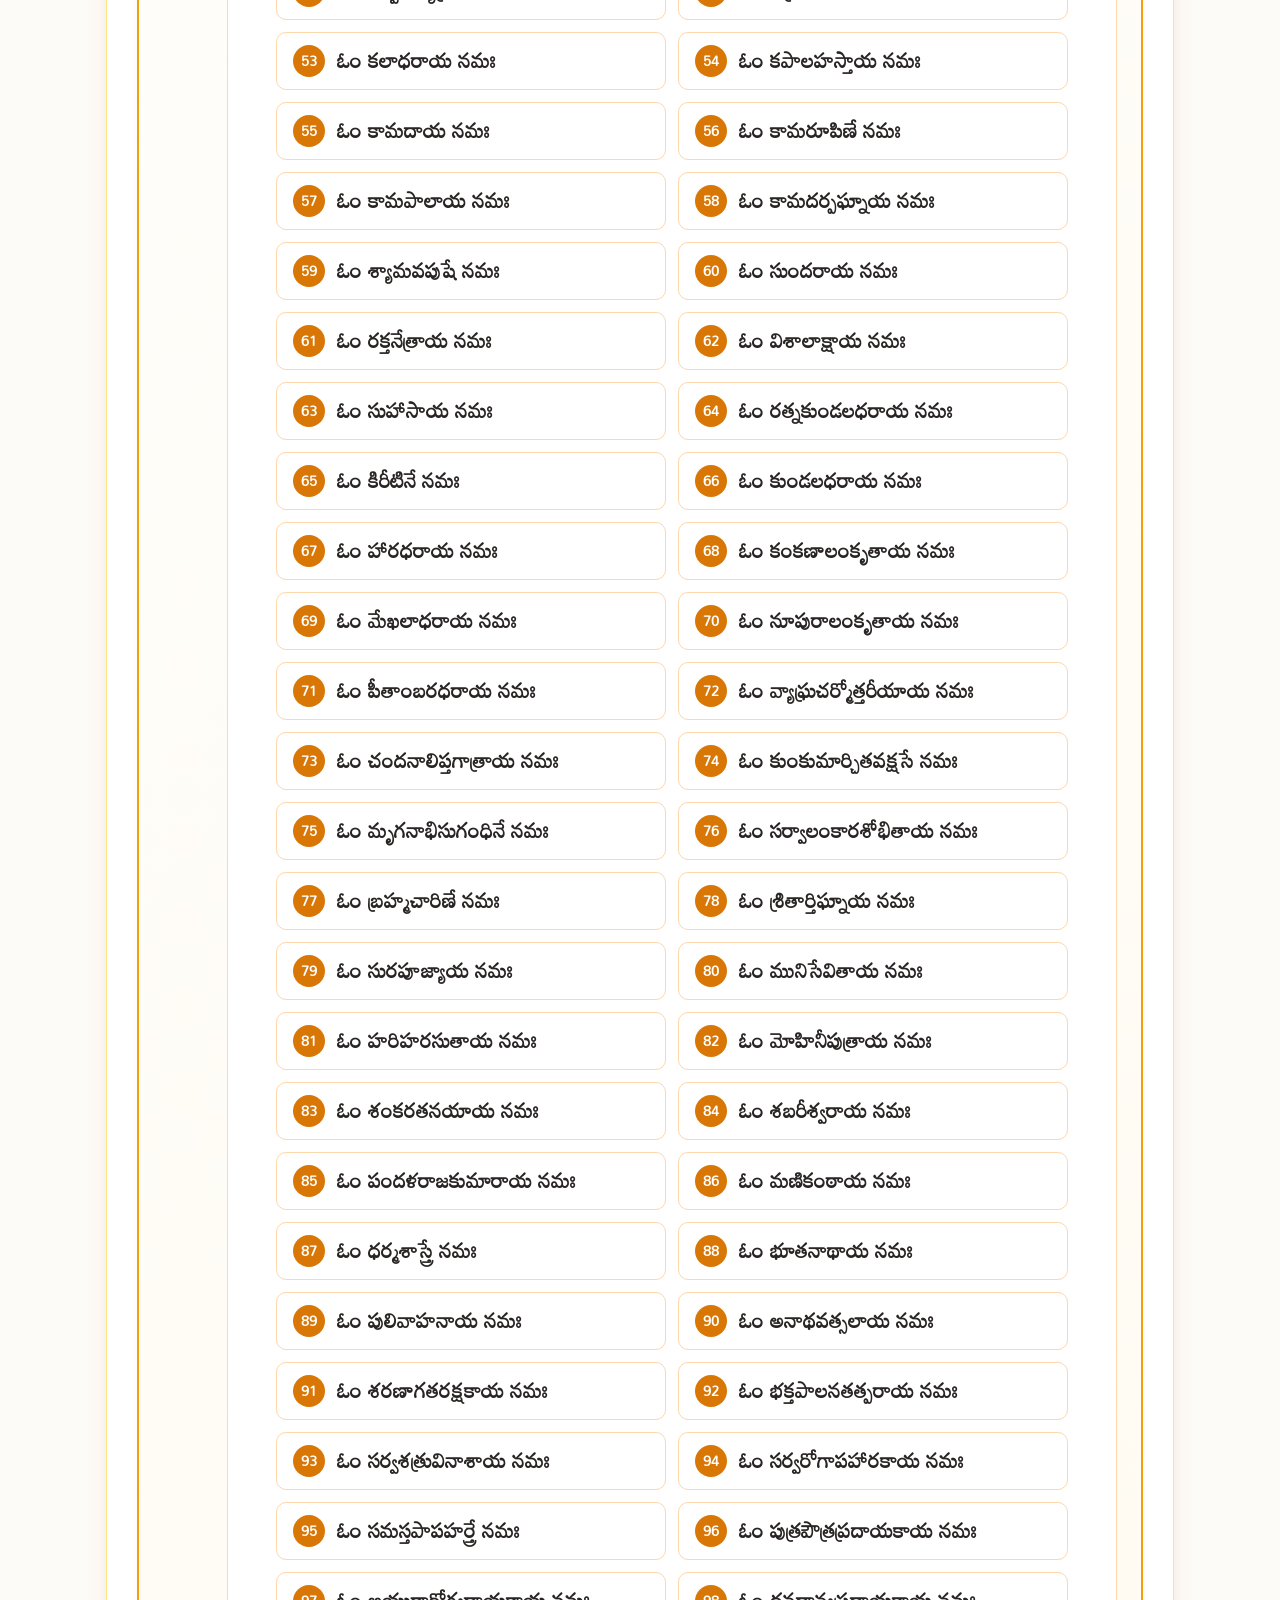
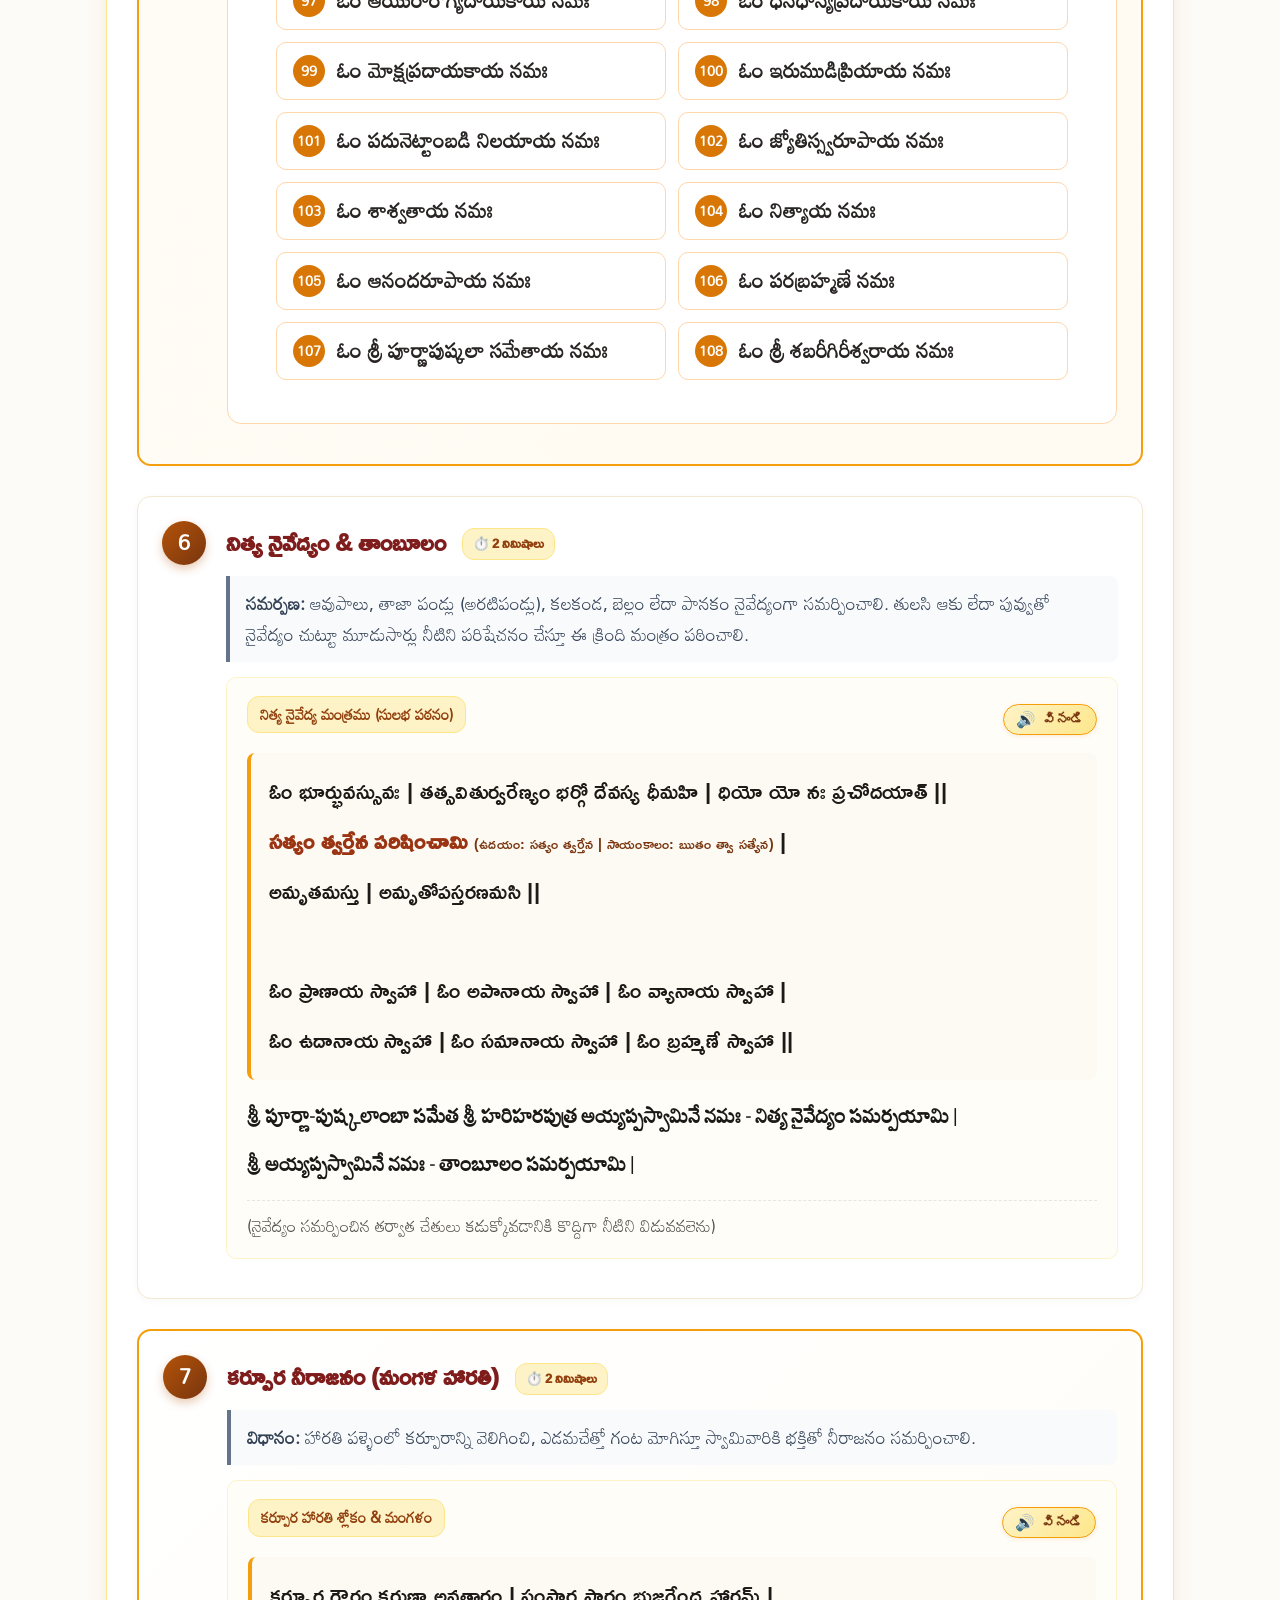
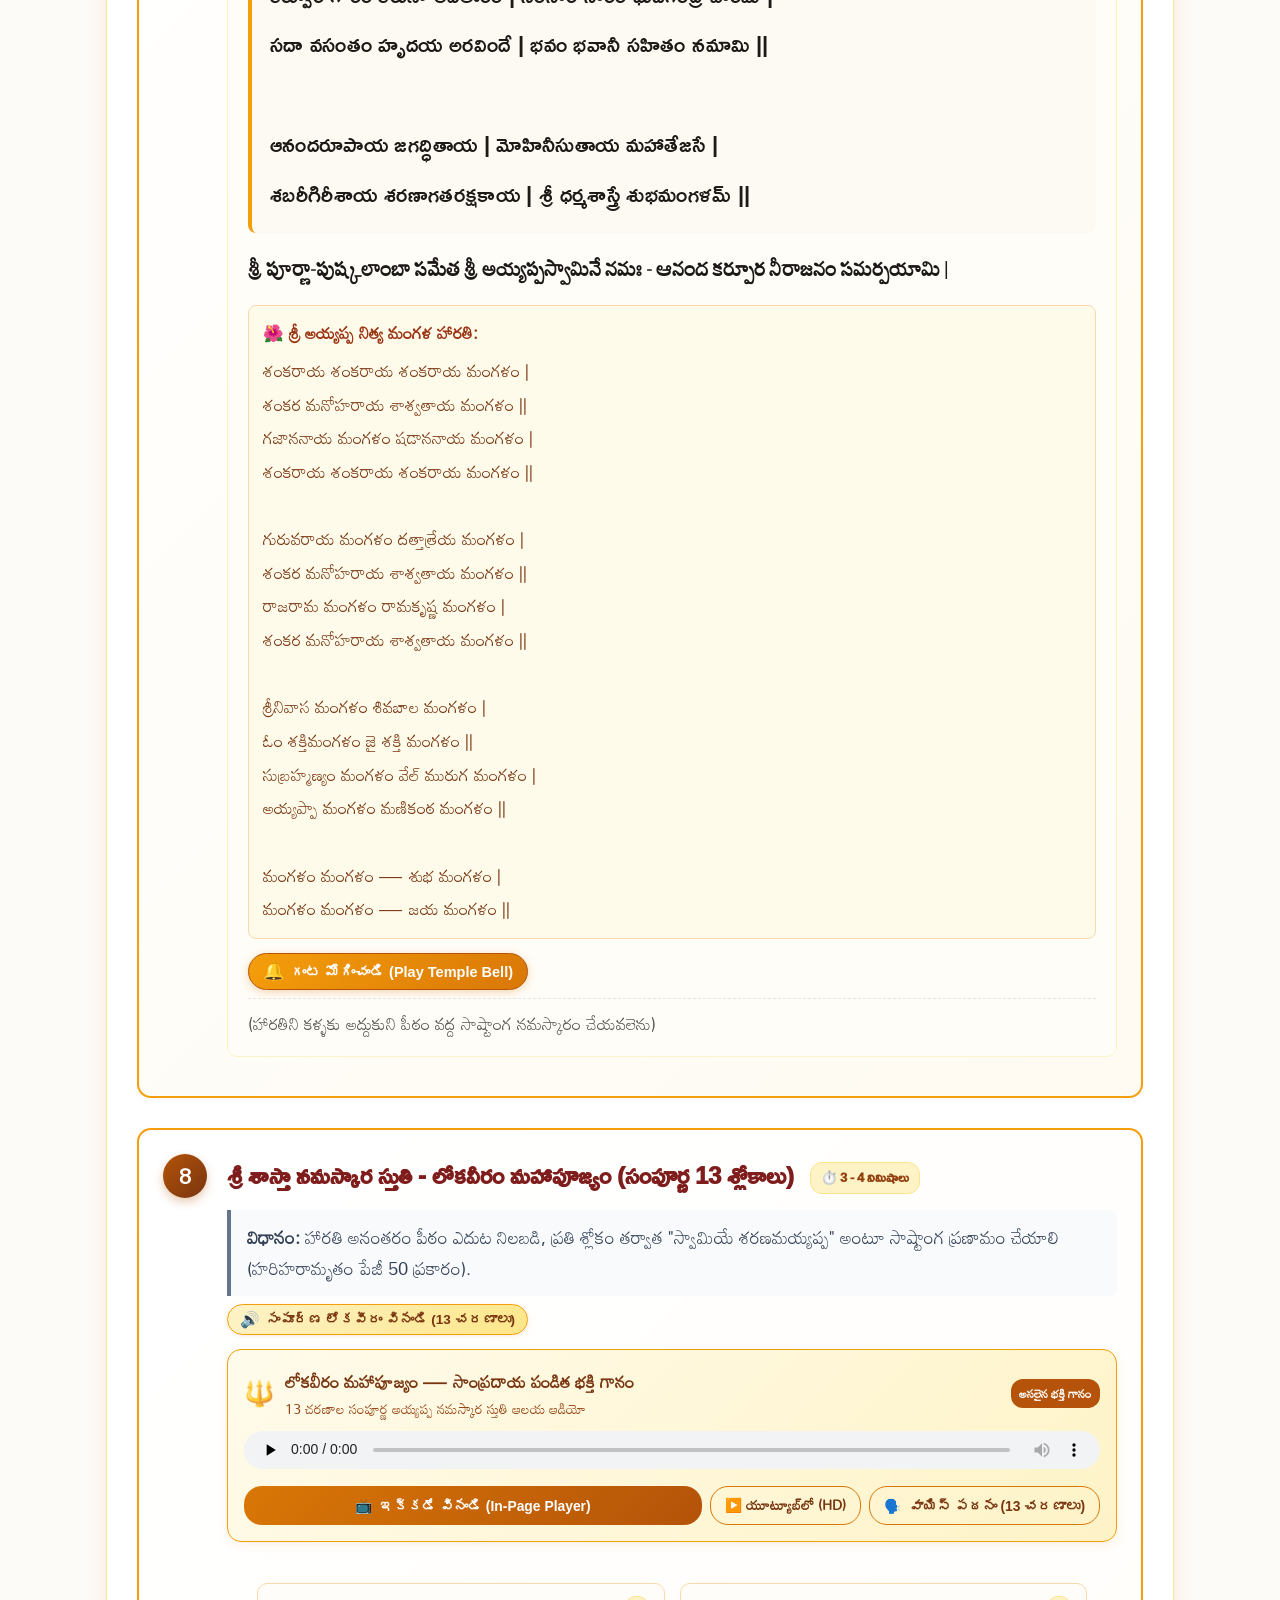
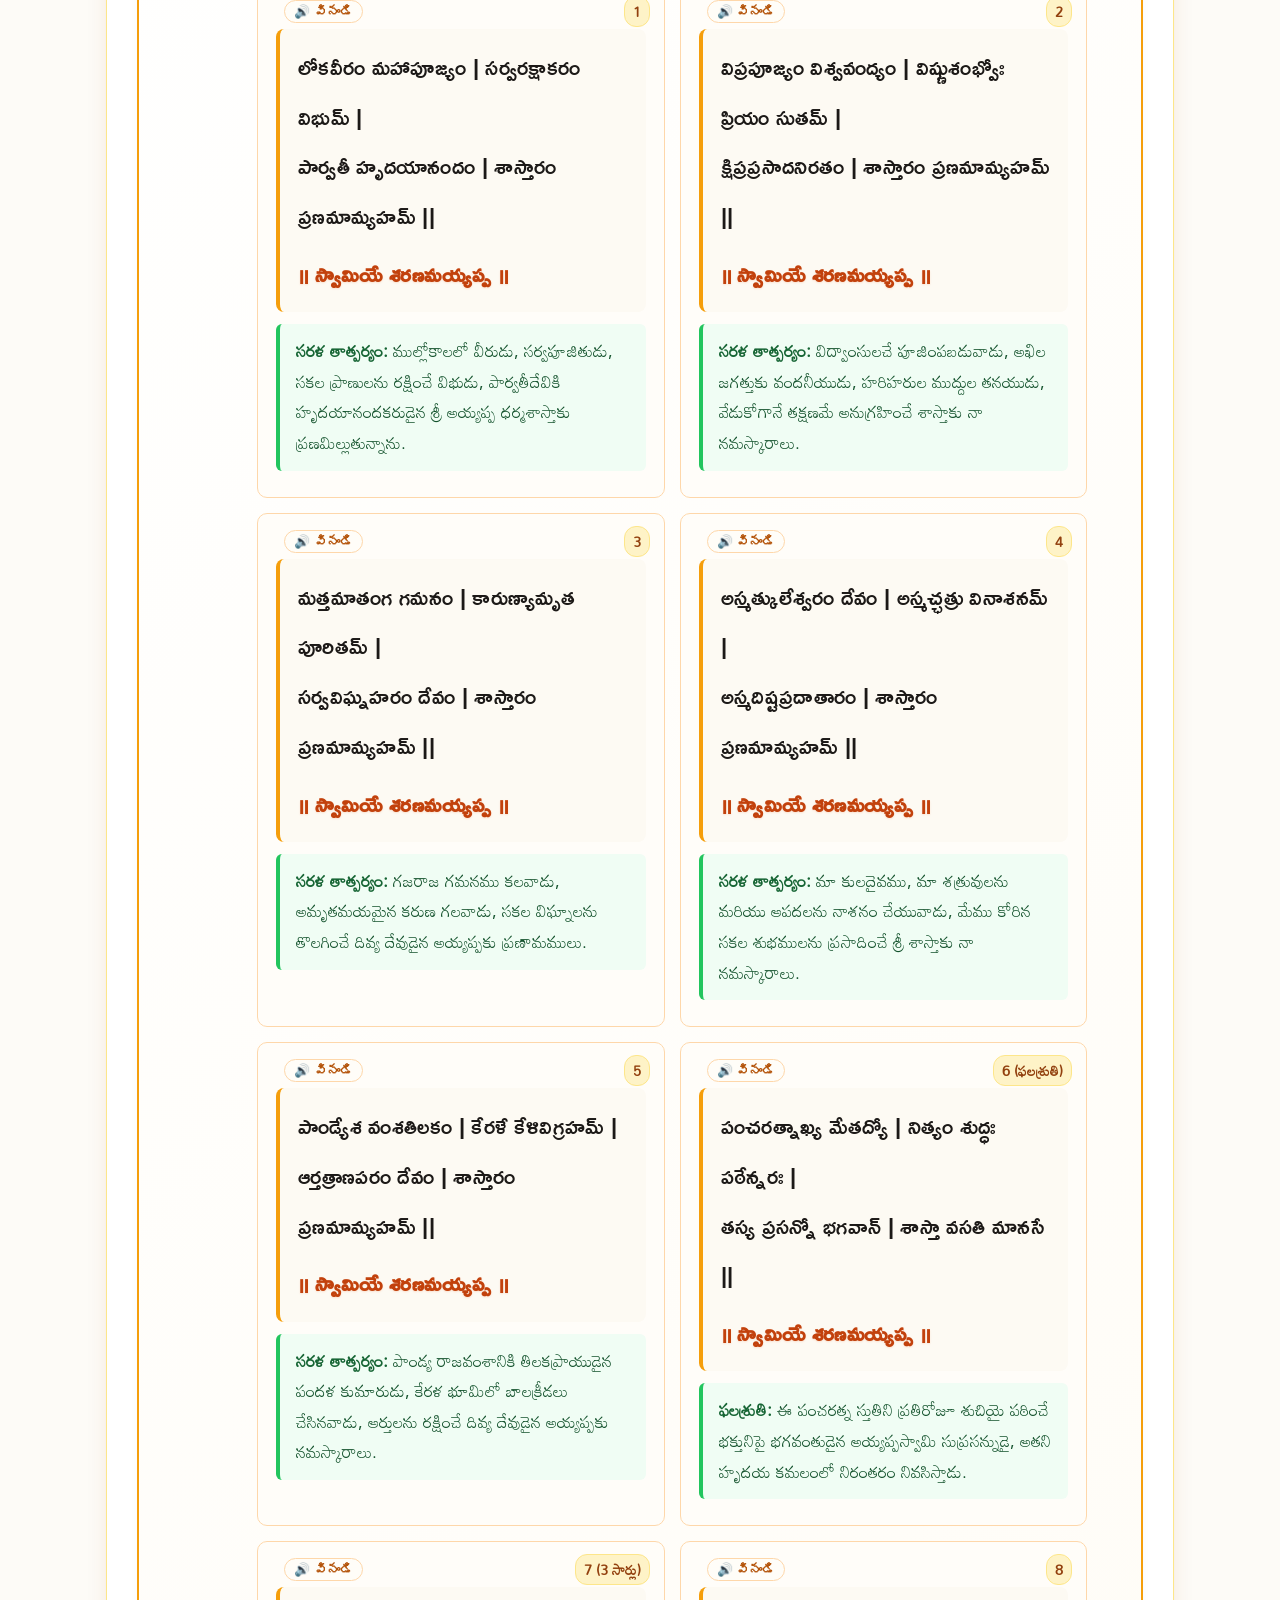
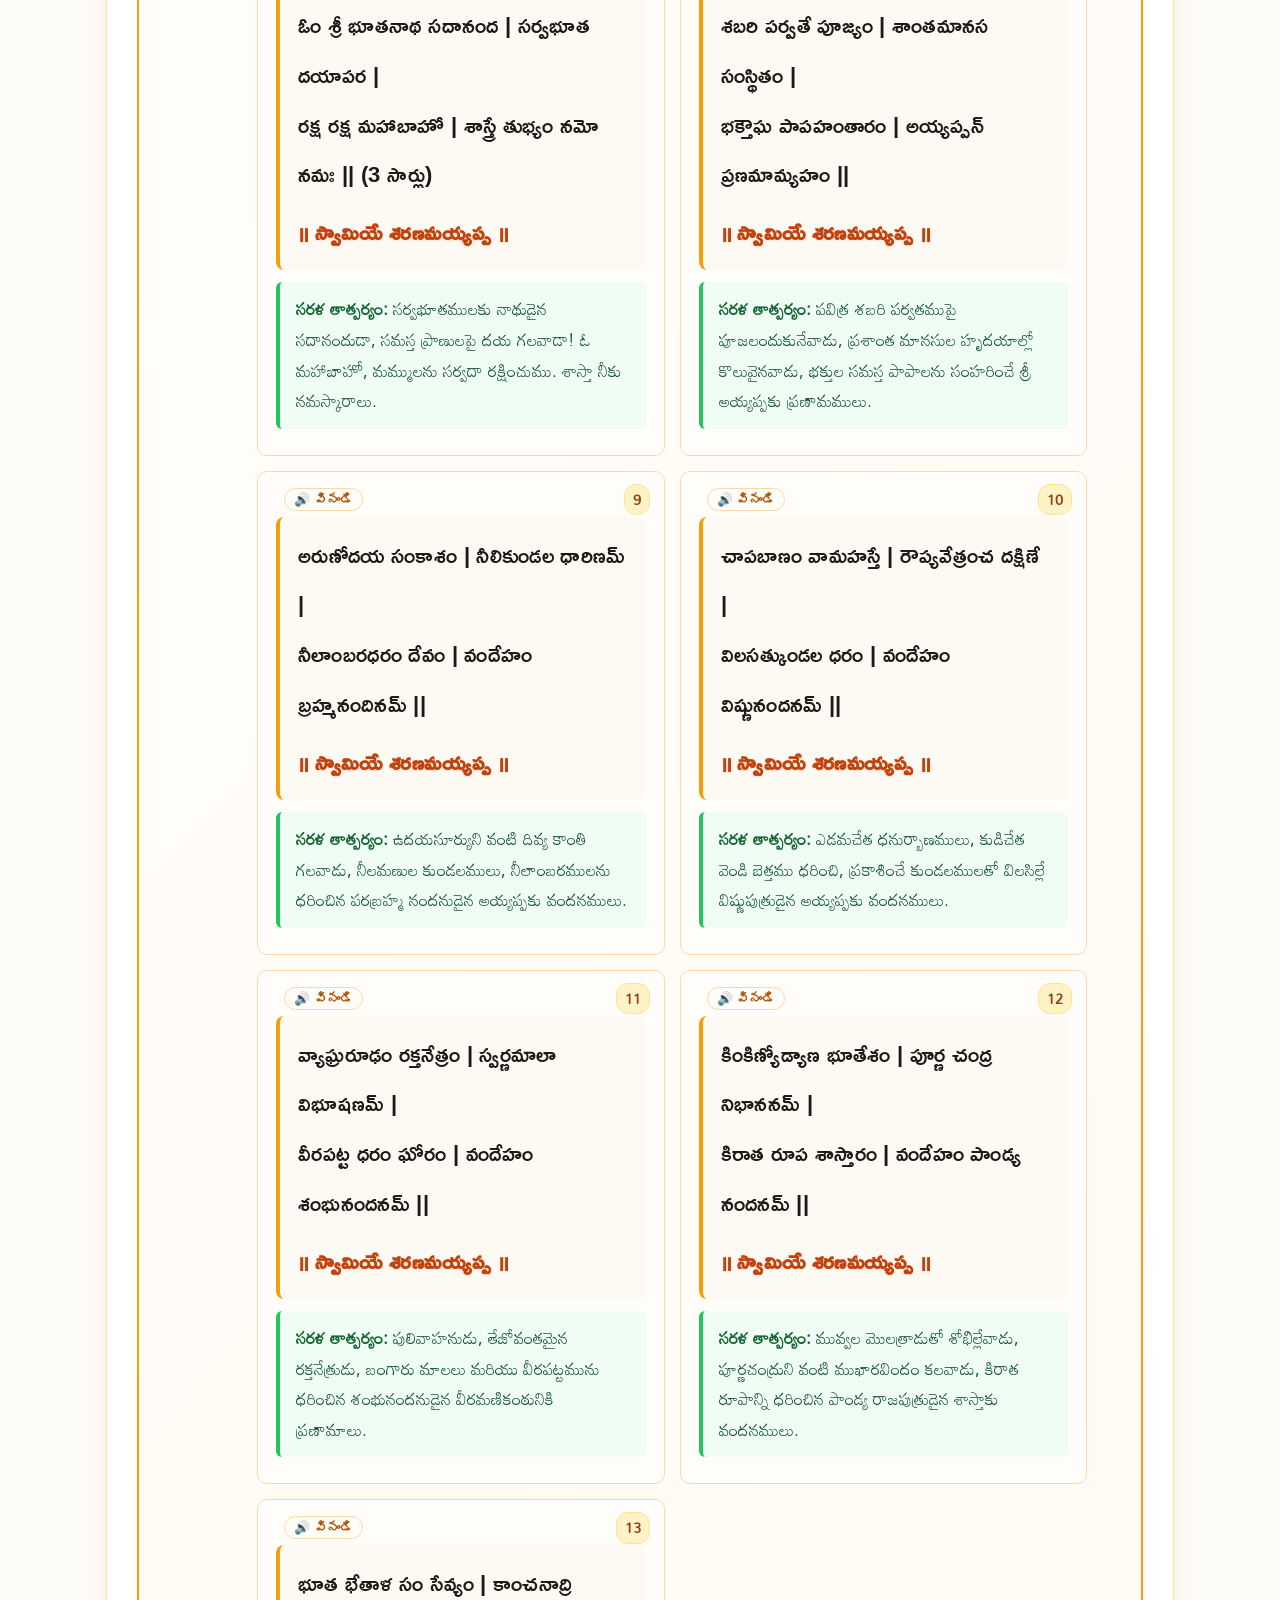
==== commit d6e1f9b7: "fix(sankalpam): dynamic week day calculation on page load and automatic morning/evening naivedyam pa" ====
--- a/daily-puja.html
+++ b/daily-puja.html
@@ -580,7 +580,7 @@
                 <span style="color: #9a3412;">ఓం శ్రీ మహాగణపతయే నమః – ధూపమాఘ్రాపయామి |</span> <em>(అగరుబత్తులు చూపించాలి)</em></p>
                 <p style="margin-bottom: 6px;"><strong>దీపం:</strong> సాజ్యం త్రివర్తిసంయుక్తం వహ్నినా యోజితం ప్రియం | దీపం గృహాణ దేవేశ త్రైలోక్య తిమిరాపహ ||<br>
                 <span style="color: #9a3412;">ఓం శ్రీ మహాగణపతయే నమః – దీపం దర్శయామి |</span> <em>(దీపం చూపించాలి)</em></p>
-                <p style="margin-bottom: 6px;"><strong>నైవేద్యం:</strong> ఓం భూర్భువస్సువః | తత్సవితుర్వరేణ్యం భర్గో దేవస్య ధీమహి ధియో యో నః ప్రచోదయాత్ | సత్యం త్వర్తేన పరిషించామి అమృతమస్తు అమృతోపస్తరణమసి | ఓం ప్రాణాయ స్వాహా, ఓం అపానాయ స్వాహా, ఓం వ్యానాయ స్వాహా, ఓం ఉదానాయ స్వాహా, ఓం సమానాయ స్వాహా ||<br>
+                <p style="margin-bottom: 6px;"><strong>నైవేద్యం:</strong> ఓం భూర్భువస్సువః | తత్సవితుర్వరేణ్యం భర్గో దేవస్య ధీమహి ధియో యో నః ప్రచోదయాత్ | <span class="dyn-parisechana" style="color: #9a3412; font-weight: 700;">సత్యం త్వర్తేన పరిషించామి</span> <span style="font-size: 0.85rem; color: #78350f;">(ఉదయం: సత్యం త్వర్తేన | సాయంకాలం: ఋతం త్వా సత్యేన)</span> అమృతమస్తు అమృతోపస్తరణమసి | ఓం ప్రాణాయ స్వాహా, ఓం అపానాయ స్వాహా, ఓం వ్యానాయ స్వాహా, ఓం ఉదానాయ స్వాహా, ఓం సమానాయ స్వాహా ||<br>
                 <span style="color: #9a3412;">ఓం శ్రీ సిద్ధిబుద్ధి సమేత శ్రీ మహాగణపతయే నమః – గుడోపహార/ఫల నైవేద్యం సమర్పయామి | మధ్యే మధ్యే అమృత పానీయం సమర్పయామి, తాంబూలం సమర్పయామి |</span> <em>(బెల్లం లేదా పండ్లు నివేదించాలి)</em></p>
                 <p style="margin-bottom: 0;"><strong>కర్పూర నీరాజనం:</strong> సంతత శ్రీరస్తు సమస్త మంగళాని భవంతు |<br>
                 <span style="color: #9a3412; font-weight: bold;">ఓం శ్రీ మహాగణపతయే నమః – ఆనంద కర్పూర నీరాజనం సమర్పయామి |</span> <em>(కర్పూర హారతి ఇవ్వాలి)</em><br>
@@ -615,7 +615,7 @@
                 <span style="color: #9a3412;">ఓం శ్రీ సుబ్రహ్మణ్య స్వామినే నమః – ధూపమాఘ్రాపయామి |</span> <em>(అగరుబత్తులు చూపించాలి)</em></p>
                 <p style="margin-bottom: 6px;"><strong>దీపం:</strong> సాజ్యం చ వర్తిసంయుక్తం వహ్నినా యోజితం మయా | దీపం గృహాణ దేవేశ త్రైలోక్య తిమిరాపహ ||<br>
                 <span style="color: #9a3412;">ఓం శ్రీ సుబ్రహ్మణ్య స్వామినే నమః – దీపం దర్శయామి |</span> <em>(దీపం చూపించాలి)</em></p>
-                <p style="margin-bottom: 6px;"><strong>నైవేద్యం:</strong> ఓం భూర్భువస్సువః | తత్సవితుర్వరేణ్యం భర్గో దేవస్య ధీమహి ధియో యో నః ప్రచోదయాత్ | సత్యం త్వర్తేన పరిషించామి అమృతమస్తు అమృతోపస్తరణమసి | ఓం ప్రాణాయ స్వాహా, ఓం అపానాయ స్వాహా, ఓం వ్యానాయ స్వాహా, ఓం ఉదానాయ స్వాహా, ఓం సమానాయ స్వాహా ||<br>
+                <p style="margin-bottom: 6px;"><strong>నైవేద్యం:</strong> ఓం భూర్భువస్సువః | తత్సవితుర్వరేణ్యం భర్గో దేవస్య ధీమహి ధియో యో నః ప్రచోదయాత్ | <span class="dyn-parisechana" style="color: #9a3412; font-weight: 700;">సత్యం త్వర్తేన పరిషించామి</span> <span style="font-size: 0.85rem; color: #78350f;">(ఉదయం: సత్యం త్వర్తేన | సాయంకాలం: ఋతం త్వా సత్యేన)</span> అమృతమస్తు అమృతోపస్తరణమసి | ఓం ప్రాణాయ స్వాహా, ఓం అపానాయ స్వాహా, ఓం వ్యానాయ స్వాహా, ఓం ఉదానాయ స్వాహా, ఓం సమానాయ స్వాహా ||<br>
                 <span style="color: #9a3412;">ఓం శ్రీ వల్లీ దేవసేనా సమేత శ్రీ సుబ్రహ్మణ్య స్వామినే నమః – నైవేద్యం సమర్పయామి | మధ్యే మధ్యే అమృత పానీయం సమర్పయామి, తాంబూలం సమర్పయామి |</span> <em>(పండ్లు లేదా నైవేద్యం నివేదించాలి)</em></p>
                 <p style="margin-bottom: 0;"><strong>కర్పూర నీరాజనం:</strong> <span style="color: #9a3412; font-weight: bold;">ఓం శ్రీ సుబ్రహ్మణ్య స్వామినే నమః – ఆనంద కర్పూర నీరాజనం సమర్పయామి |</span> <em>(కర్పూర హారతి ఇవ్వాలి)</em><br>
                 నీరాజనానంతరం శుద్ధాచమనీయం సమర్పయామి, నమస్కరోమి ||</p>
@@ -769,7 +769,7 @@
               </div>
               <p class="sloka-spaced highlight-sloka">
                 ఓం భూర్భువస్సువః | తత్సవితుర్వరేణ్యం భర్గో దేవస్య ధీమహి | ధియో యో నః ప్రచోదయాత్ ||<br>
-                సత్యం త్వర్తేన పరిషించామి (సాయంకాలం: ఋతం త్వా సత్యేన పరిషించామి) |<br>
+                <span class="dyn-parisechana" style="color: #9a3412; font-weight: 700;">సత్యం త్వర్తేన పరిషించామి</span> <span style="font-size: 0.85rem; color: #78350f;">(ఉదయం: సత్యం త్వర్తేన | సాయంకాలం: ఋతం త్వా సత్యేన)</span> |<br>
                 అమృతమస్తు | అమృతోపస్తరణమసి ||<br><br>
                 ఓం ప్రాణాయ స్వాహా | ఓం అపానాయ స్వాహా | ఓం వ్యానాయ స్వాహా |<br>
                 ఓం ఉదానాయ స్వాహా | ఓం సమానాయ స్వాహా | ఓం బ్రహ్మణే స్వాహా ||
--- a/styles.css
+++ b/styles.css
@@ -4185,39 +4185,42 @@
   }
 
   .sloka-spaced {
-    font-size: 1.05rem;
-    line-height: 1.85;
-    padding: 10px 12px;
+    font-size: 1.12rem;
+    line-height: 2.1;
+    padding: 10px 10px;
     background: #fffdf5;
     border-left: 3.5px solid #f59e0b;
     border-radius: 8px;
-    margin-bottom: 10px;
-    overflow-wrap: anywhere !important;
-    word-break: break-word !important;
+    margin-bottom: 12px;
+    overflow-wrap: normal !important;
+    word-break: normal !important;
+    white-space: normal !important;
     max-width: 100% !important;
     box-sizing: border-box !important;
   }
 
   .sloka.highlight-sloka,
   .sloka-spaced.highlight-sloka {
-    font-size: 1.05rem;
-    line-height: 1.85;
+    font-size: 1.12rem;
+    line-height: 2.1;
     color: #7c2d12;
     background: #fffdf5;
-    overflow-wrap: anywhere !important;
-    word-break: break-word !important;
+    overflow-wrap: normal !important;
+    word-break: normal !important;
+    white-space: normal !important;
     max-width: 100% !important;
     box-sizing: border-box !important;
   }
 
   .sloka-easy-meaning {
-    font-size: 0.92rem;
-    line-height: 1.6;
-    padding: 8px 12px;
+    font-size: 0.95rem;
+    line-height: 1.7;
+    padding: 8px 10px;
     margin-top: 8px;
     border-radius: 6px;
-    overflow-wrap: anywhere !important;
-    word-break: break-word !important;
+    overflow-wrap: normal !important;
+    word-break: normal !important;
+    white-space: normal !important;
     max-width: 100% !important;
     box-sizing: border-box !important;
   }
@@ -4798,6 +4801,33 @@
   color: #fef3c7;
 }
 
+.btn-xs {
+  font-size: 0.82rem;
+  padding: 4px 10px;
+  border-radius: 6px;
+  cursor: pointer;
+  border: 1px solid #d97706;
+  background: #ffffff;
+  color: #78350f;
+  font-weight: 600;
+  transition: all 0.2s ease;
+}
+
+.btn-xs:hover {
+  background: #fef3c7;
+}
+
+.btn-xs.active {
+  background: #ea580c !important;
+  color: #ffffff !important;
+  border-color: #c2410c !important;
+  box-shadow: 0 1px 3px rgba(234, 88, 12, 0.3);
+}
+
+.puja-time-badge-box {
+  transition: background-color 0.3s ease;
+}
+
 .toc-container {
   background: #fff;
   border-radius: 14px;
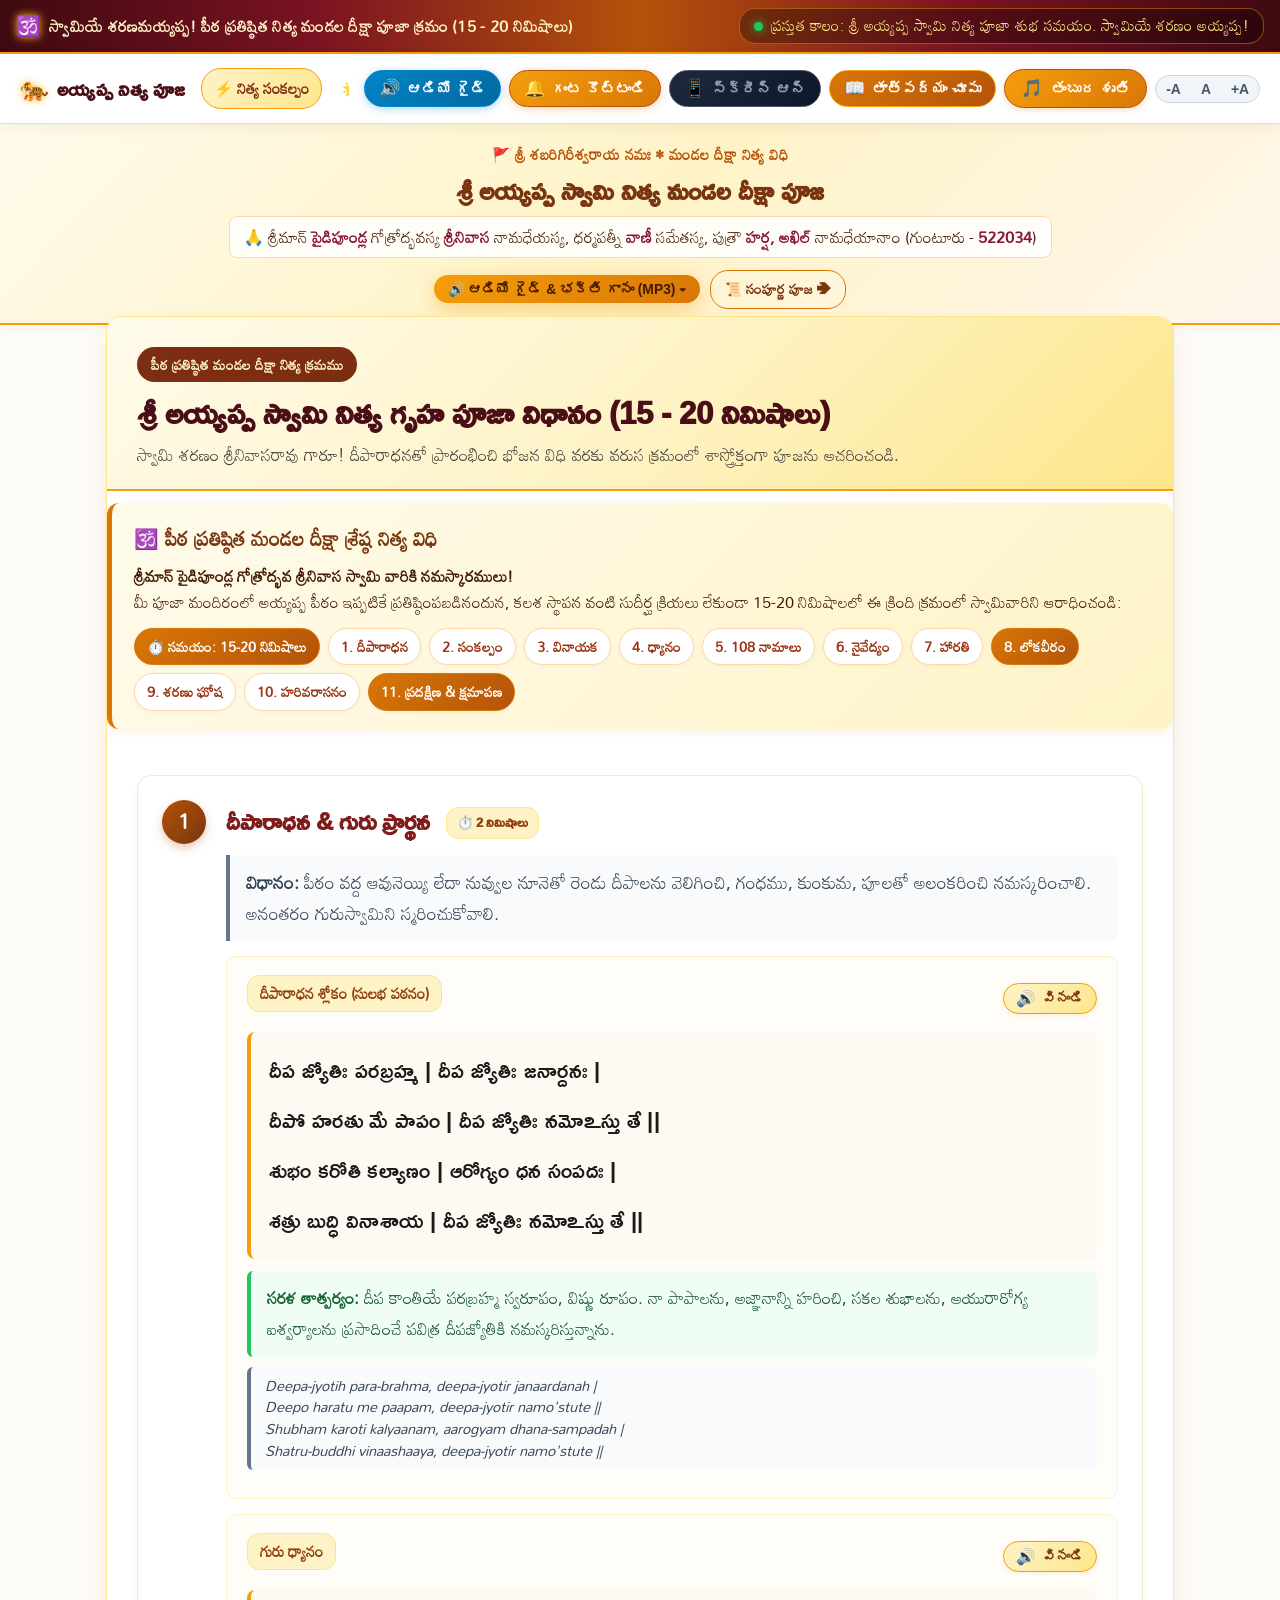
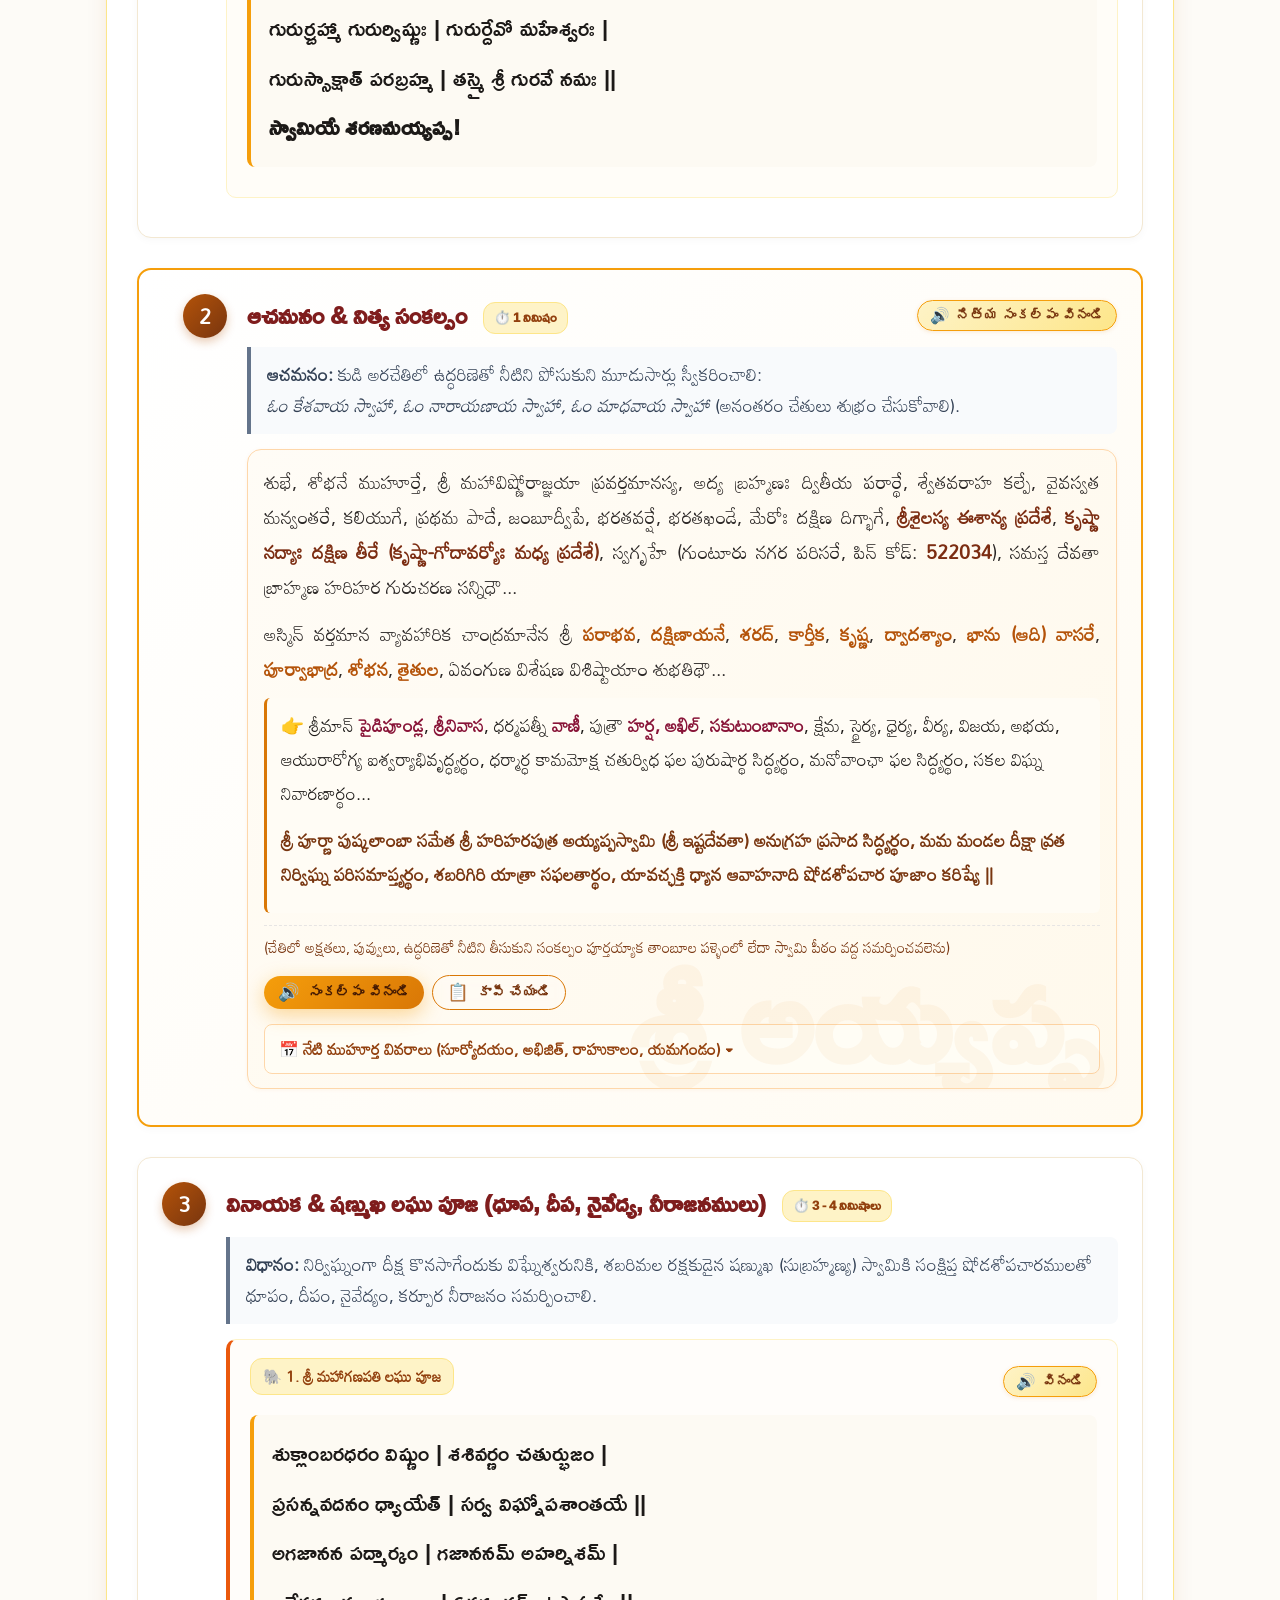
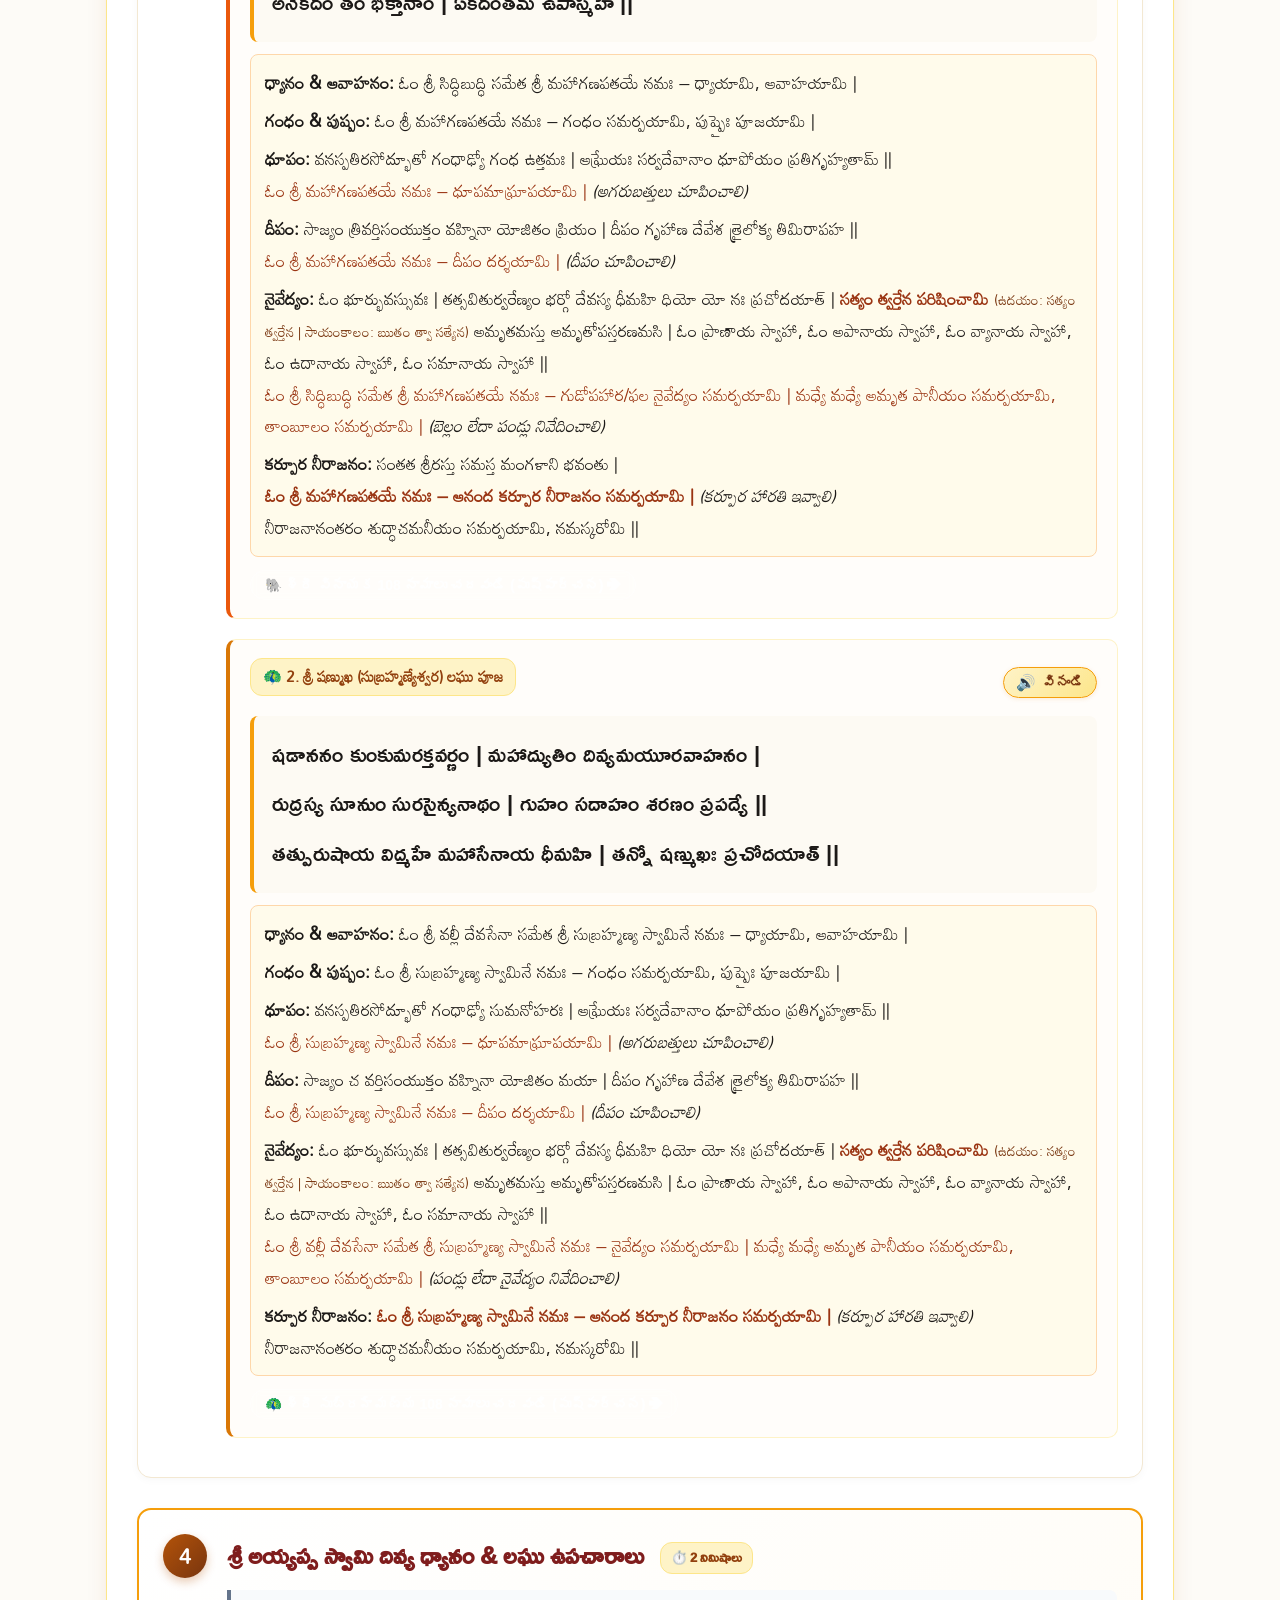
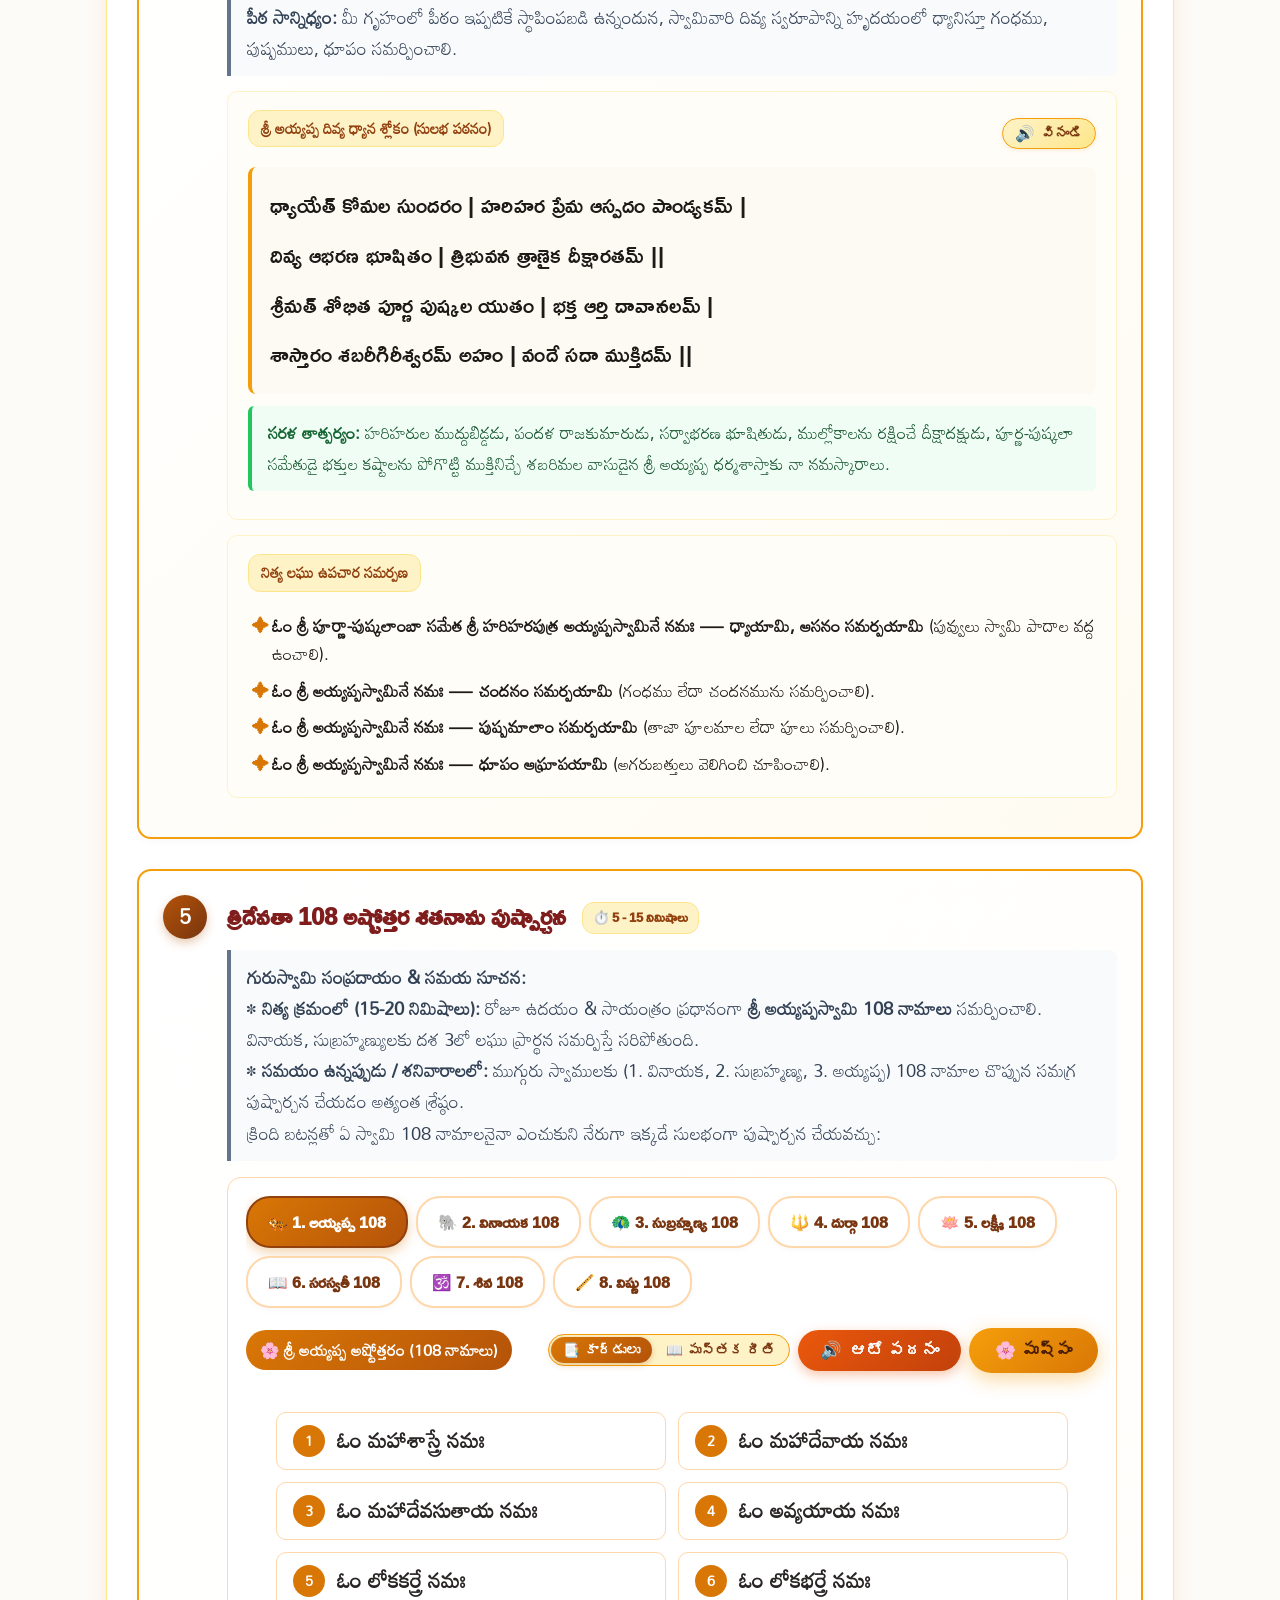
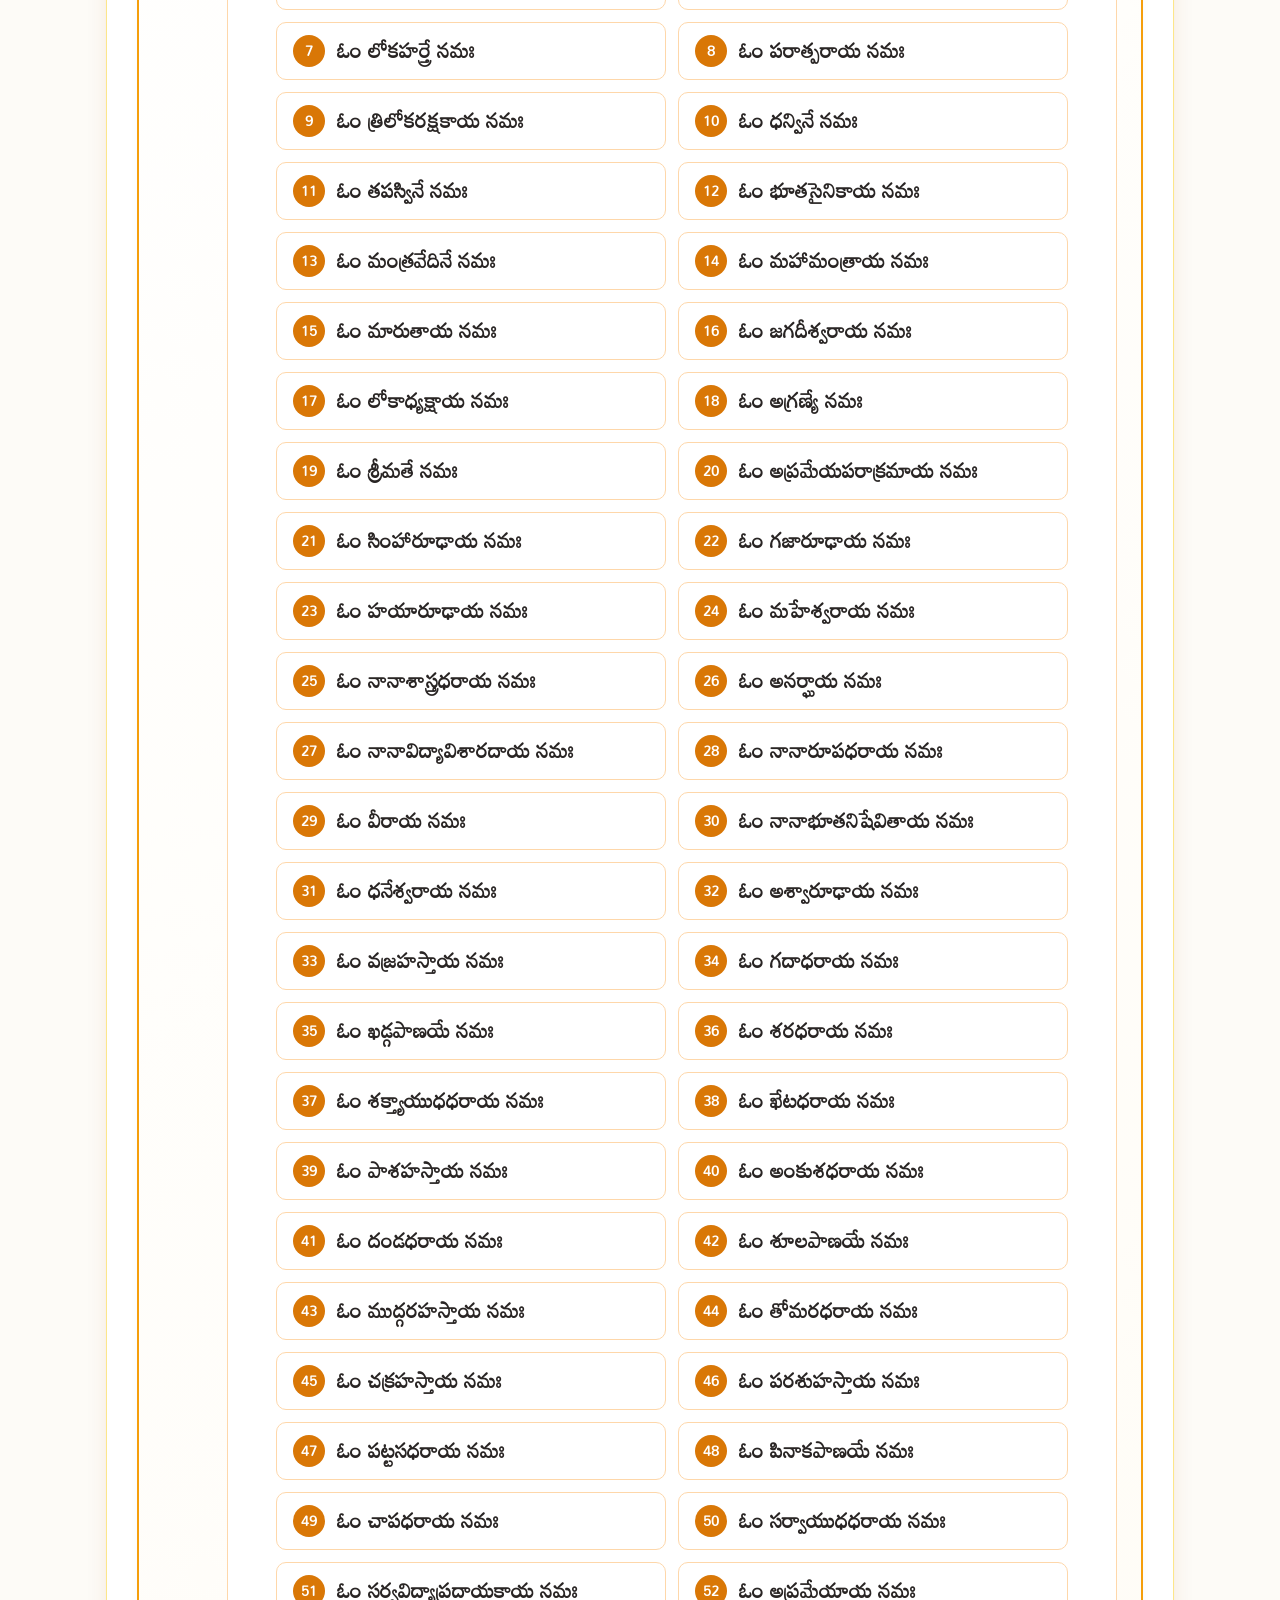
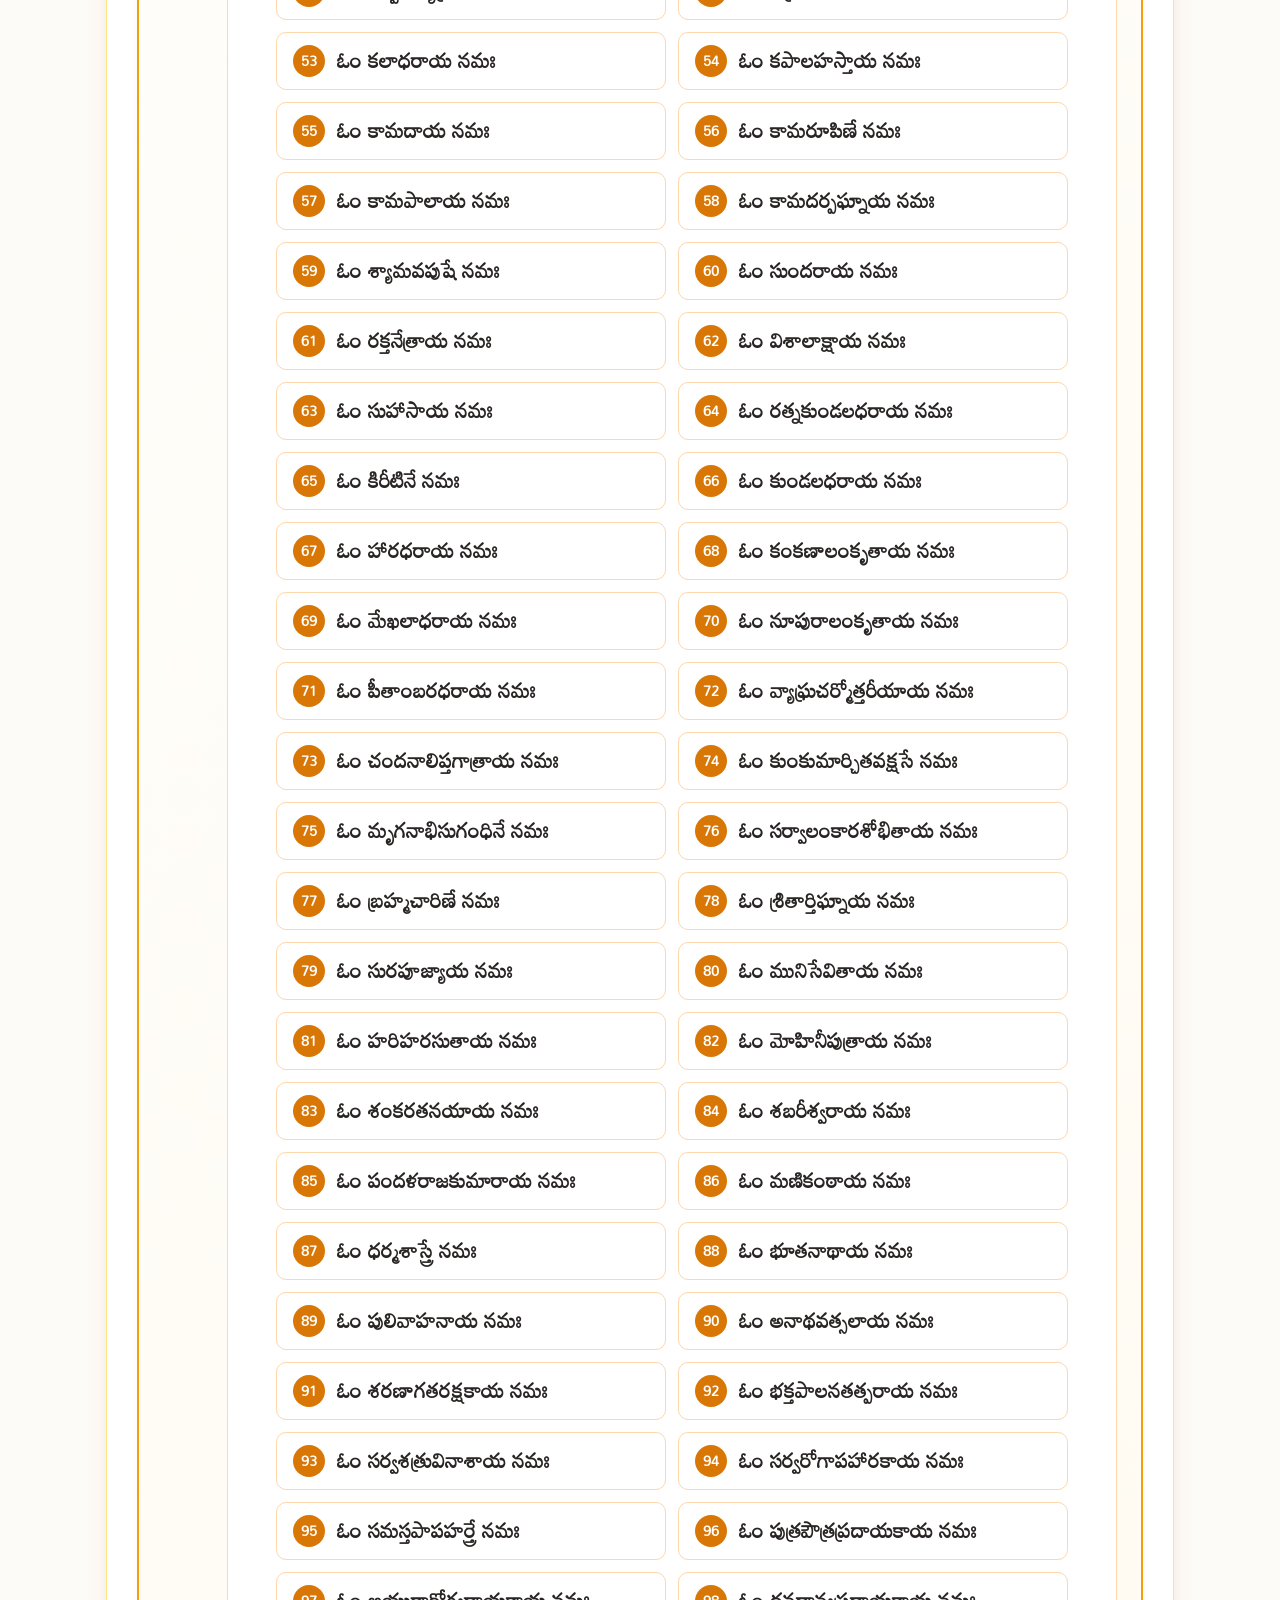
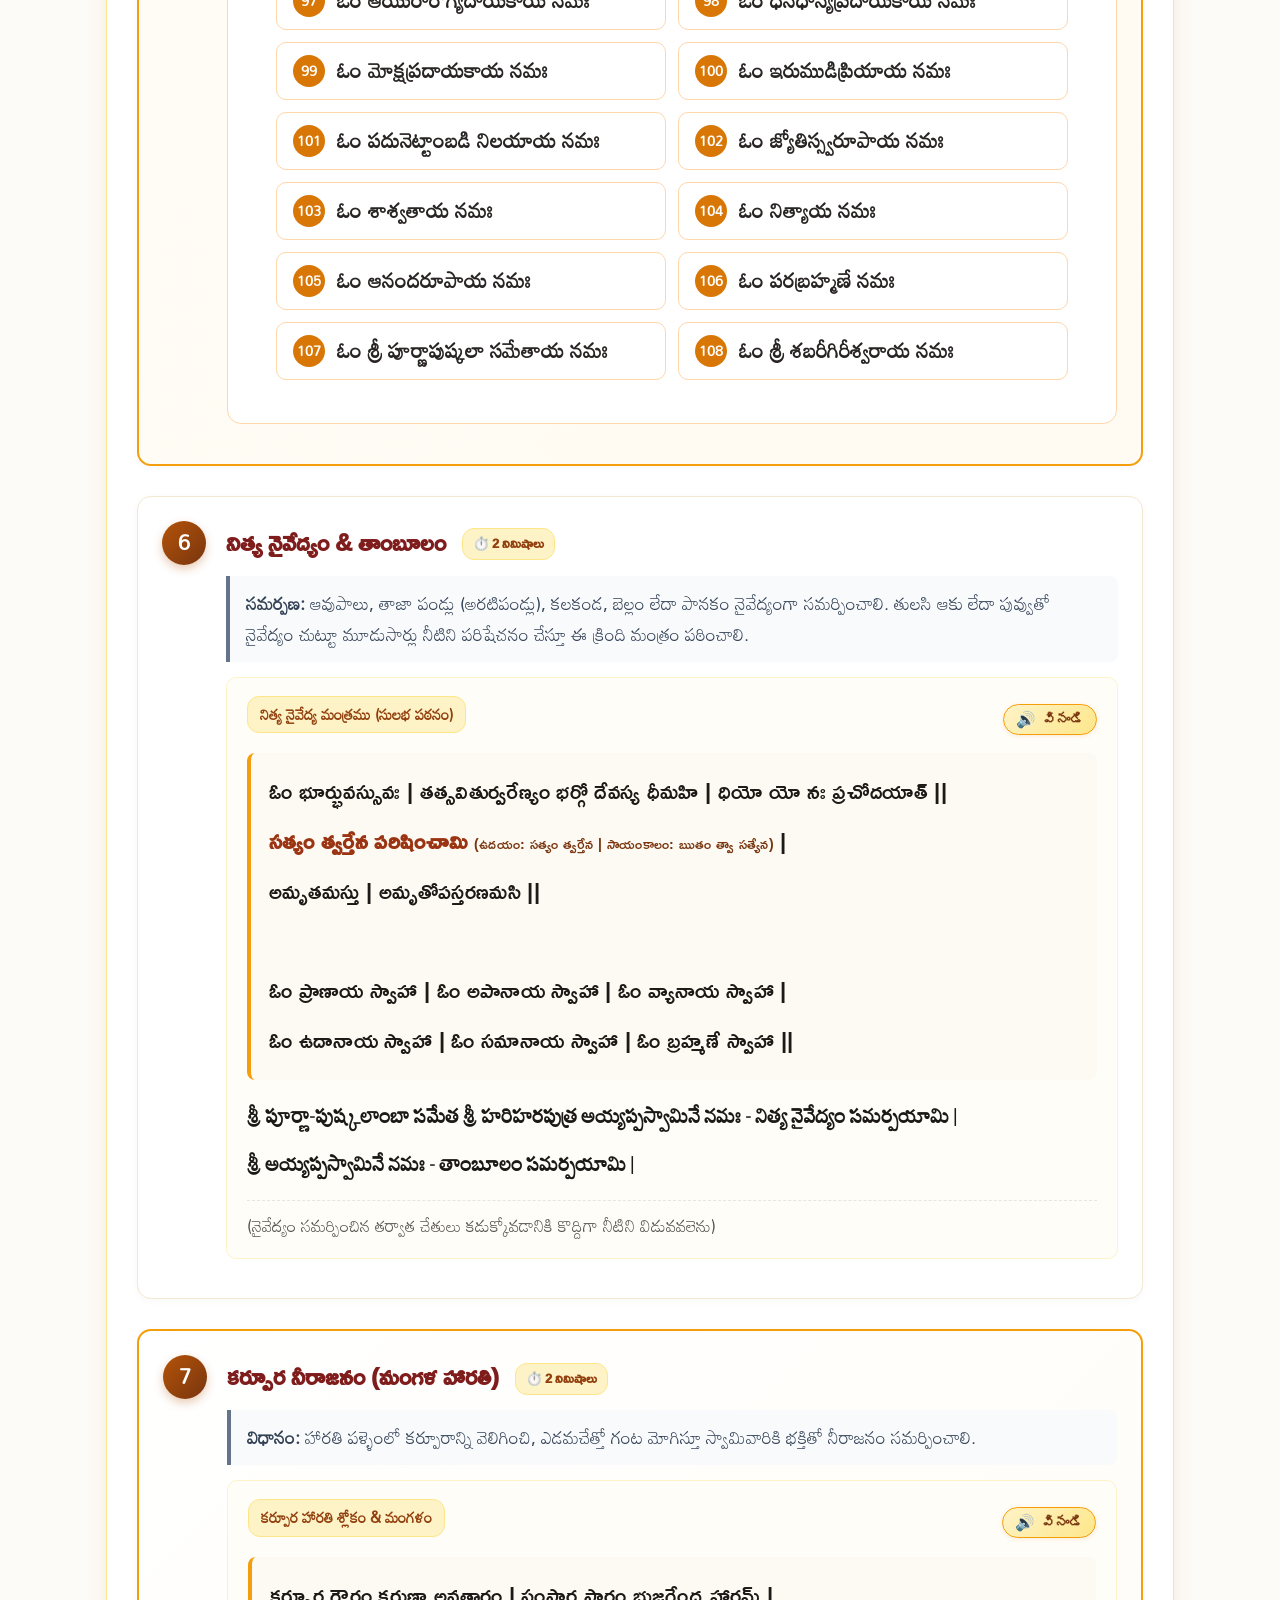
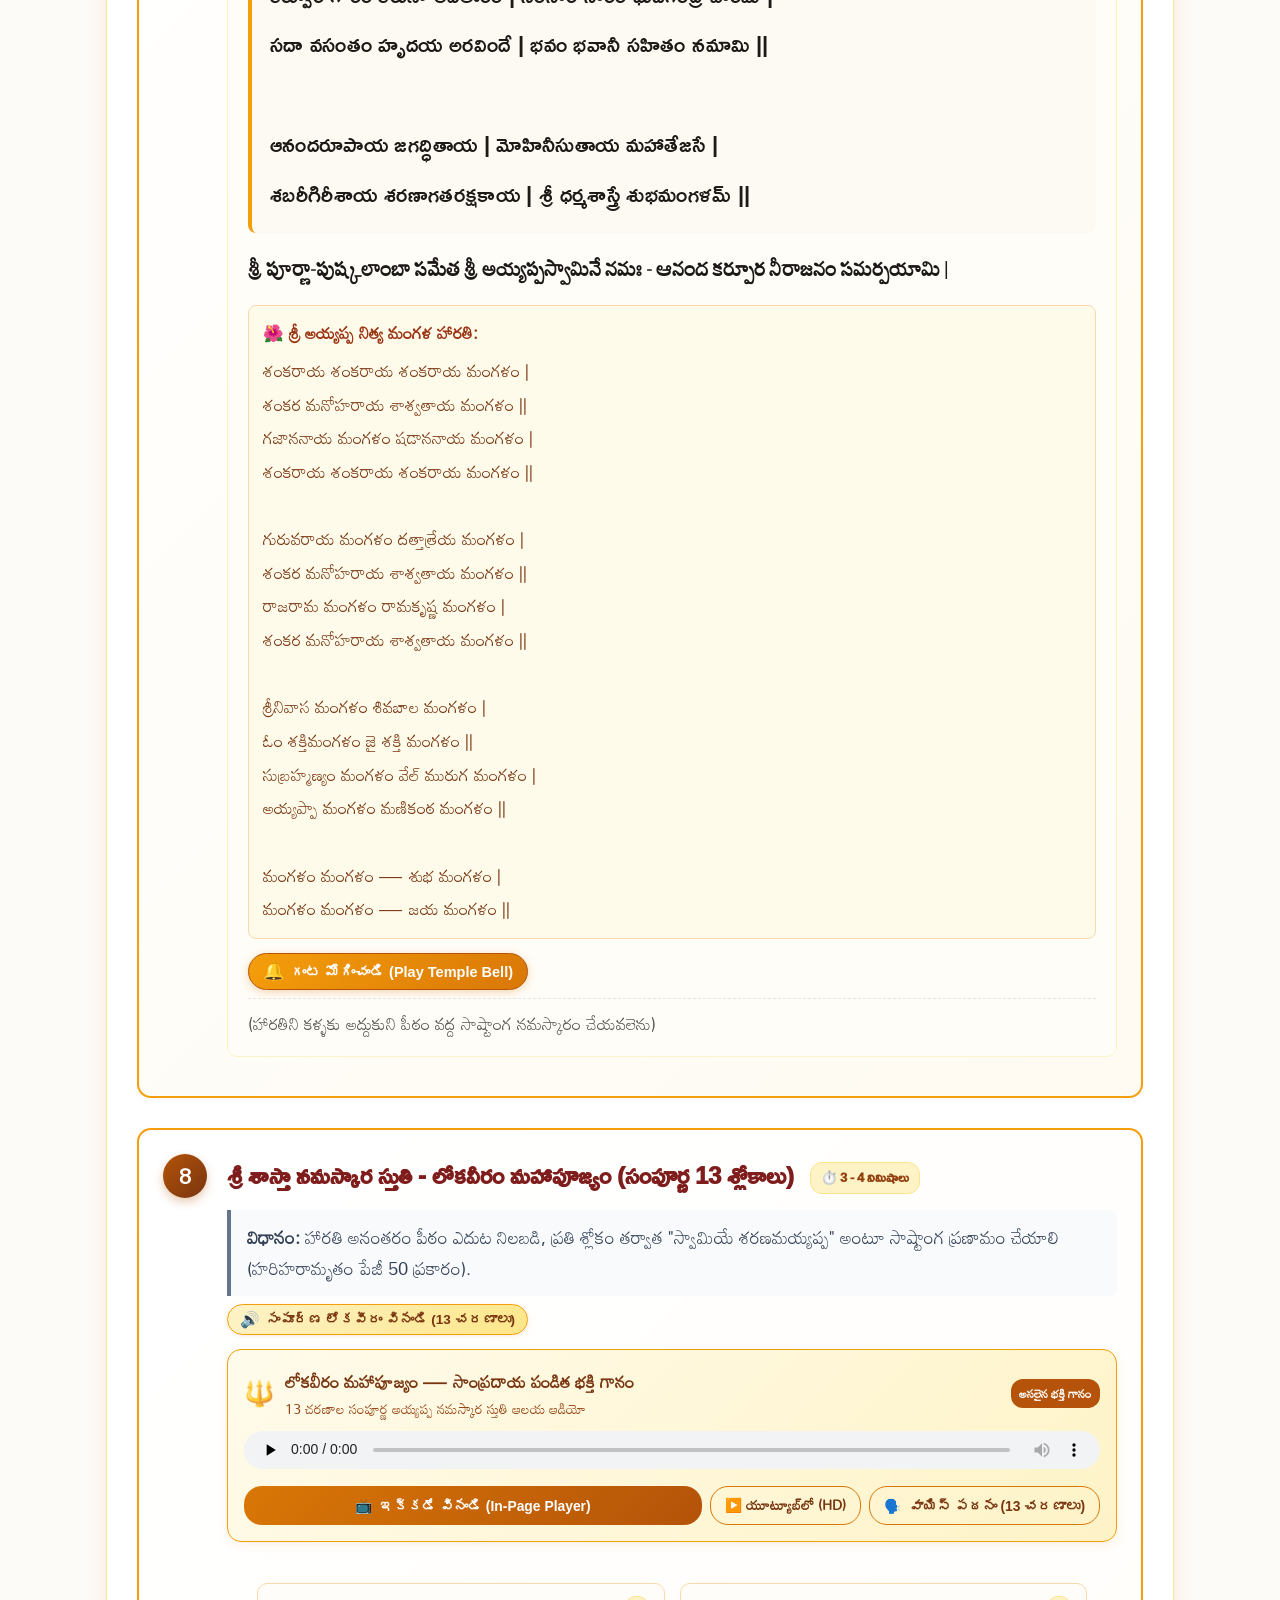
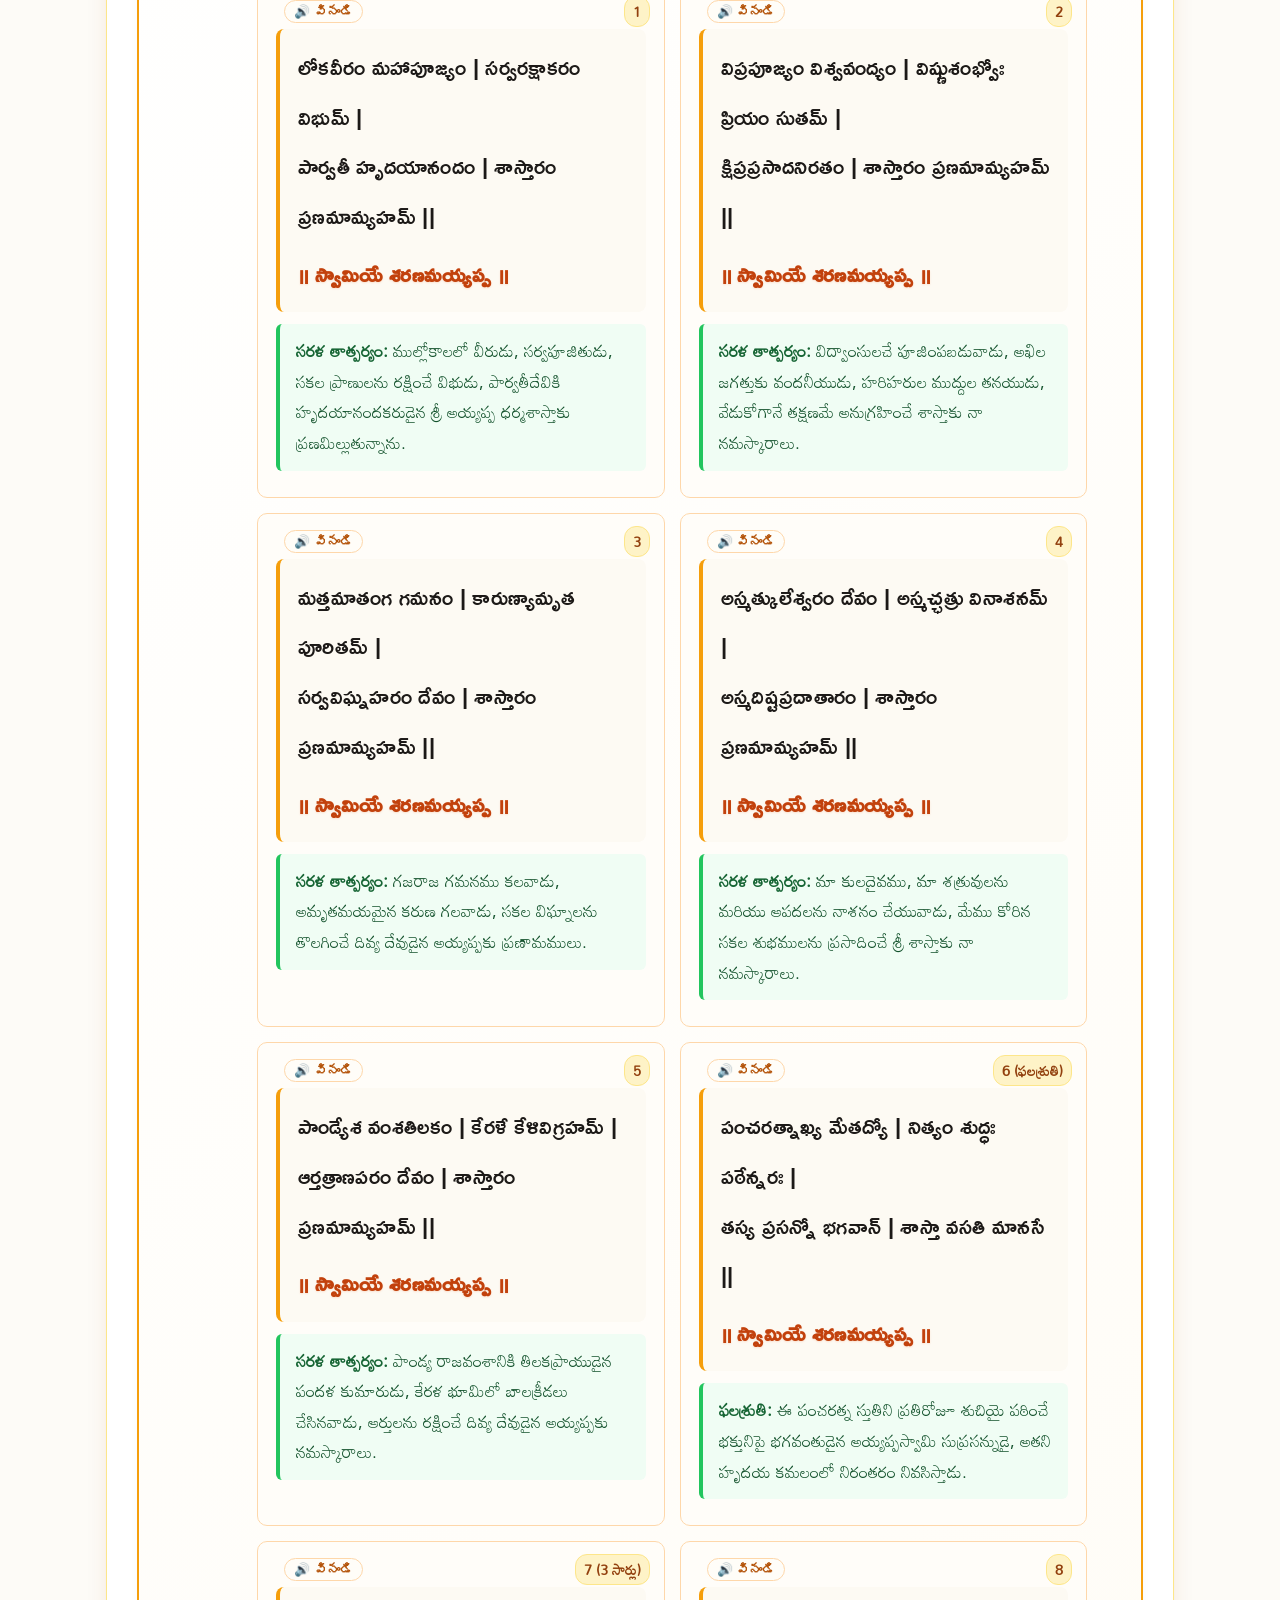
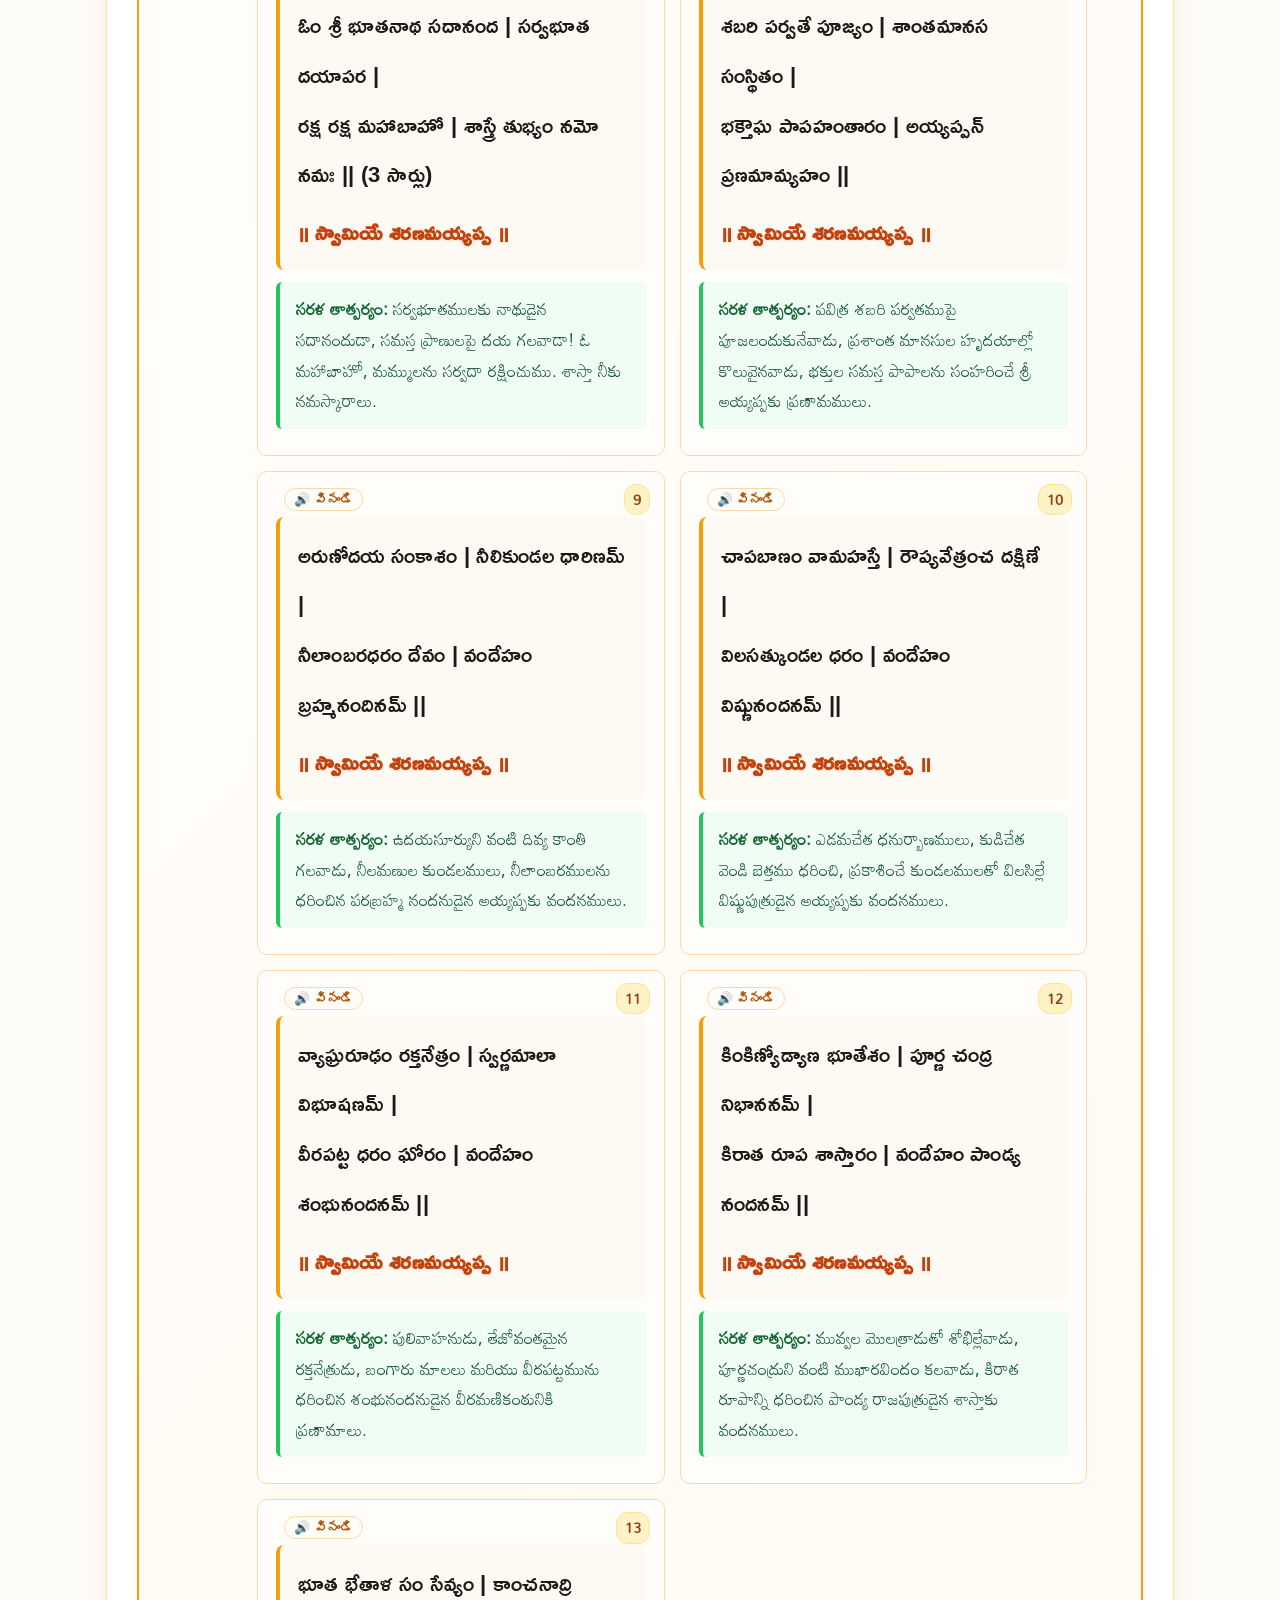
==== commit e24005d2: "fix(sankalpam & naivedyam): dynamic Thursday weekday calculation across all pages and explicit (ఉదయం" ====
--- a/daily-puja.html
+++ b/daily-puja.html
@@ -9,7 +9,43 @@
   <link rel="preconnect" href="https://fonts.gstatic.com" crossorigin>
   <link href="https://fonts.googleapis.com/css2?family=Mandali&family=Ramabhadra&family=Suranna&family=Cinzel:wght@600;700;800&family=Outfit:wght@400;500;600;700&display=swap" rel="stylesheet">
   
-  <link rel="stylesheet" href="styles.css" />
+  <link rel="stylesheet" href="styles.css?v=20261119_2330" />
+  <script>
+    function applyInstantLivePanchangam() {
+      try {
+        var d = new Date();
+        var days = [
+          "భాను (ఆది) వాసరే",
+          "ఇందు (సోమ) వాసరే",
+          "భౌమ (మంగళ) వాసరే",
+          "సౌమ్య (బుధ) వాసరే",
+          "బృహస్పతి (గురు) వాసరే",
+          "భృగు (శుక్ర) వాసరే",
+          "స్థిర (శని) వాసరే"
+        ];
+        var currentVasara = days[d.getDay()] || "బృహస్పతి (గురు) వాసరే";
+        document.querySelectorAll(".dyn-vasara").forEach(function(el) {
+          el.textContent = currentVasara;
+        });
+        var vEl = document.getElementById("outVasara") || document.getElementById("valVasara");
+        if (vEl) vEl.textContent = currentVasara;
+
+        // Dynamic Parisechana (Morning vs Evening)
+        var hr = d.getHours();
+        var isNight = (hr < 4 || hr >= 18);
+        var parisechanaText = isNight ? "ఋతం త్వా సత్యేన పరిషించామి" : "సత్యం త్వర్తేన పరిషించామి";
+        document.querySelectorAll(".dyn-parisechana").forEach(function(el) {
+          el.textContent = parisechanaText;
+        });
+        var b = document.getElementById("lblPujaTimeActive");
+        if (b) {
+          b.textContent = isNight ? "🌙 సాయంకాల / రాత్రి పూజ" : "☀️ ప్రాతఃకాల / ఉదయ పూజ";
+          b.style.background = isNight ? "#854d0e" : "#ea580c";
+        }
+      } catch(e) {}
+    }
+    document.addEventListener("DOMContentLoaded", applyInstantLivePanchangam);
+  </script>
 </head>
 <body class="telugu-theme">
 
@@ -424,7 +460,7 @@
                   <span class="badge-panchang dyn-masa"><strong id="outMasa">కార్తీక</strong> మాసే</span>, 
                   <span class="badge-panchang dyn-paksha"><strong id="outPaksha">శుక్ల</strong> పక్షే</span>, 
                   <span class="badge-panchang dyn-tithi"><strong id="outTithi">సప్తమ్యాం</strong> శుభతిథౌ</span>, 
-                  <span class="badge-panchang dyn-vasara"><strong id="outVasara">ఇందు (సోమ) వాసరే</strong></span>, 
+                  <span class="badge-panchang dyn-vasara"><strong id="outVasara">బృహస్పతి (గురు) వాసరే</strong></span>, 
                   <span class="badge-panchang dyn-nakshatra"><strong id="outNakshatra">శ్రవణ</strong> నక్షత్రే</span>, 
                   <span class="badge-panchang dyn-yoga"><strong id="outYoga">వృద్ధి</strong> యోగే</span>, 
                   <span class="badge-panchang dyn-karana"><strong id="outKarana">వణిజ</strong> కరణే</span>, 
@@ -1702,7 +1738,12 @@
     </div>
   </div>
 
-  <script src="app.js"></script>
+  <script src="app.js?v=20261119_2330"></script>
+  <script>
+    if (typeof applyInstantLivePanchangam === 'function') {
+      applyInstantLivePanchangam();
+    }
+  </script>
 </body>
 </html>
 
